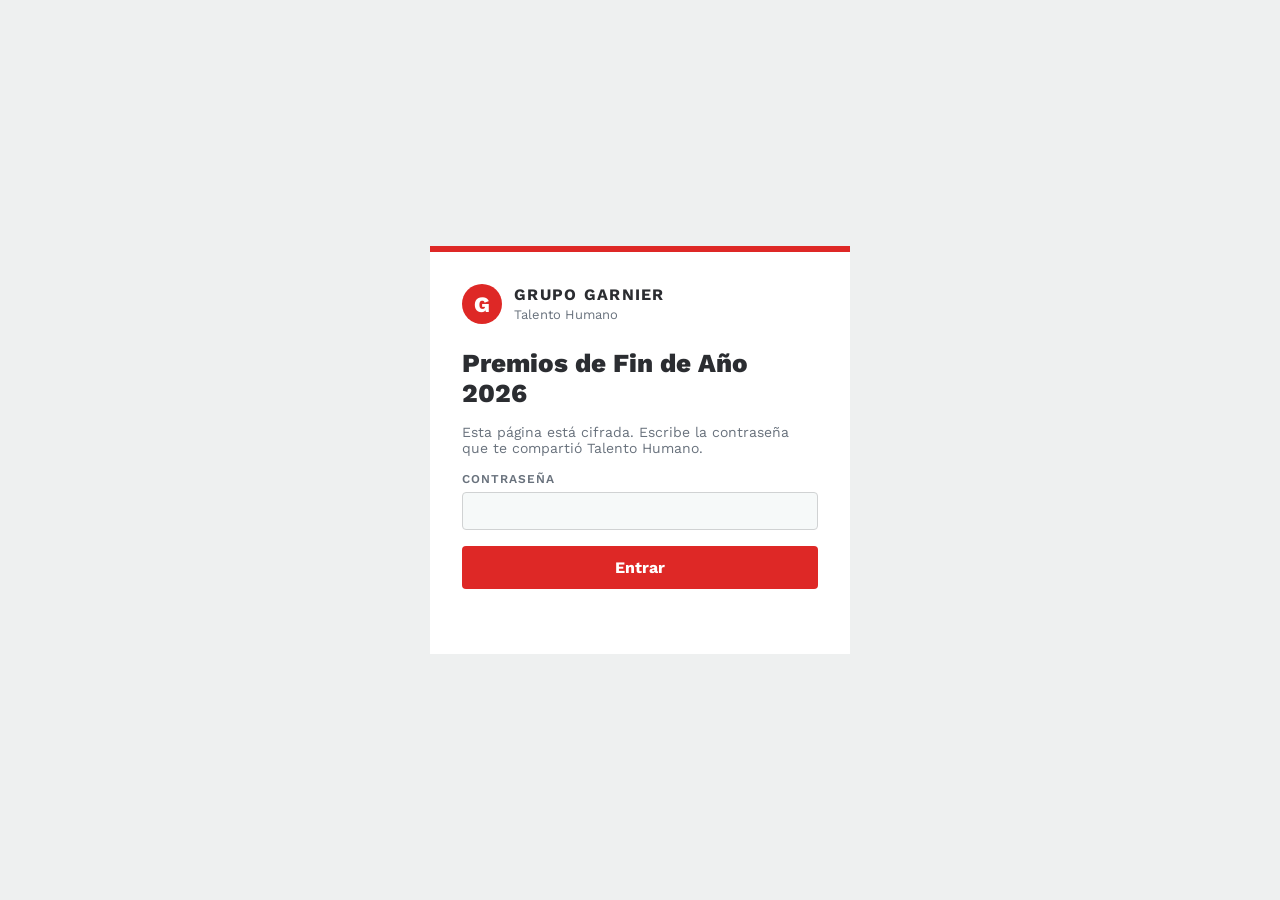
==== index.html @ 986998b2 "Add files via upload" ====
<!DOCTYPE html>
<html lang="es">
<head>
<meta charset="utf-8">
<meta name="robots" content="noindex, nofollow">
<meta name="viewport" content="width=device-width, initial-scale=1">
<title>Premios de Fin de Año Grupo Garnier</title>
<link rel="preconnect" href="https://fonts.googleapis.com">
<link rel="preconnect" href="https://fonts.gstatic.com" crossorigin>
<link href="https://fonts.googleapis.com/css2?family=Work+Sans:wght@400;600;800&display=swap" rel="stylesheet">
<style>
:root { --red: #de2826; --red-dark: #ad1126; --coal: #2b2d31; --ink: #3a3a3a; --muted: #69727d; --concrete: #eef0f0; --line: #d0d2d3; color-scheme: light; }
* { box-sizing: border-box; }
html, body { margin: 0; height: 100%; }
body { background: var(--concrete); color: var(--ink); font-family: "Work Sans", "Helvetica Neue", Arial, sans-serif; display: grid; place-items: center; padding: 16px; }
form { background: #fff; width: min(420px, 100%); padding: 32px; display: grid; gap: 16px; border-top: 6px solid var(--red); }
.brand { display: flex; gap: 12px; align-items: center; }
.mark { width: 40px; height: 40px; border-radius: 50%; background: var(--red); color: #fff; display: grid; place-items: center; font-weight: 800; font-size: 22px; }
.brand b { display: block; letter-spacing: .08em; text-transform: uppercase; color: var(--coal); }
.brand span { font-size: 13px; color: var(--muted); }
h1 { margin: 8px 0 0; font-size: 26px; font-weight: 800; color: var(--coal); }
p { margin: 0; color: var(--muted); font-size: 14px; }
label { display: grid; gap: 6px; font-size: 12px; font-weight: 600; letter-spacing: .08em; text-transform: uppercase; color: var(--muted); }
input { font: inherit; padding: 11px 12px; border: 1px solid var(--line); border-radius: 4px; background: #f6f9f9; text-transform: none; letter-spacing: normal; }
input:focus-visible, button:focus-visible { outline: 2px solid var(--red); outline-offset: 2px; }
button { font: inherit; font-weight: 700; background: var(--red); color: #fff; border: 0; border-radius: 4px; padding: 12px; cursor: pointer; }
button:hover { background: var(--red-dark); }
button:disabled { opacity: .6; cursor: wait; }
.err { color: var(--red-dark); font-weight: 600; min-height: 1.2em; }
</style>
</head>
<body>
<form id="f">
  <div class="brand"><div class="mark" aria-hidden="true">G</div><div><b>Grupo Garnier</b><span>Talento Humano</span></div></div>
  <h1>Premios de Fin de Año 2026</h1>
  <p>Esta página está cifrada. Escribe la contraseña que te compartió Talento Humano.</p>
  <label for="pw">Contraseña<input id="pw" type="password" autocomplete="current-password" required></label>
  <button id="go" type="submit">Entrar</button>
  <p class="err" id="err" role="alert"></p>
</form>
<script id="payload" type="application/json">{"v":1,"iter":600000,"salt":"I52m7i9qBJDW5pZTGZiqtg==","iv":"TJZKNqrxID6Lurc7","data":"28S8fwzG1gpKCQ59Woj5kbfJNXmiu1bMD9DO3UZe515mNmY6/DiZQvn4q67EZubXVxLUtOIUocYZTw9B7I6BXNfWVE3BWT2QPMp6oElkjSAjHweBRYKjG5TU/UGYAjUhi4+yyafQ5mtNKPv+qcK+/UtERLJwrtlEArwSIW8GntjjwLZ4rHbgwUhj21xxXntFB2wXIix7dIdwaI7Lgja6E+rbsLy4sYfApgQ32zjZCBB4jMuTA5S5Juj/2gEhVBzOTL5Qer0r9CuUz84CXjdHU2bYVhPM+anTZjetfRc9Ku2mvcnxFHM81+0KueP6OkQozDX213DCsFhghnTB7OJeeZ/OULNDtjMXTRVFKhvxjQLZ7r00rj1uF+O0xSM6wjgtYQiWi45VQVFMG/xjcilmSbzIS9dj/VpAsvyyguxeIeMVerNVL+57BEhjqQbTNnv3pyoPMvHePQKT8BLOth9mKHMEu+n2xUO6lP8pVr9vgeR98/UdpcJFvNii8JIgs6aIafw8VJlJqkE67A0QFW8JHQM8/pdK4ZY9FRdUzguUGX0BkCB2VCbdTHl2V2whpTsfkmOFLO+mIengeI9KwuFF4eh3DungoiXTfg+32Mi1k5mY1fVe5accRZRsHve9QBLNm2IHnDE+y/i8X+KjqMAPKjleFs6Ie19W6qOhE+9meFhSZjlZ2jv6498Za4u2qQFKDyuMMzi3lKcx+NtfD+7zOS4ObBUnTxwaOV+XX5wQEMitzJWhvXAYSsJXcuQc0Ixg8Epyckw5gr9U2YvV++z4sRXb3Xs5eJnLqDX8NDvXEMTlAPUJpA9ls4nbMc2kqIq64+3eeGrncNCfQgr8/EgG4Ghw/A/g4J2HB7R7TwSeNNZR338HxbjO9czkeXJQlNntNwn17gjG1S49LIIXCMCWbB2V7Tvr1fAfB4TrDJEZd8Nxy61SjB0jvc10pLOQBVQ6u7orEDp5C0PAgBq29U3ZJdWhCnm+ZW+7mso3i5UXzPqMmjmc75axOsUHZL/KhxRQaom9akHAo8TXAjAPHQPxQ5fRLIvmXlCwHazCJZ/F9IOho0IDb6CMDyd71A/izwMLDAdSeZy8jtRU0kW/ea9PwG+p+S4A5r++hZctozdj7VyEq7tzTmK3kKJDK/jWXzYzmdZpzO4eI7rJNKi9x7Mc7/sOom1J11R0jvMeiAVWAx2RCIgOo6EViplYTa5lv/m+bY962wH9oDIomjWS6PFFnbemVeBZ7CuOWnjy1yQgNBm5dyAO6ZVArGxP/[base64]/Qolkucds6uIUbPdgRFjbejiA7+tqovWOYVBR6JWYFW5rwVSFuDhUzwoGZrshp7m2p6e+9ri+/aU0zb9U3vG0XtKqX+C4Wxx5IWJSx8Z2Ce1fVKF7F1FkUB6KoHINIrv0rtd+S5CC5evBKADmOCr5adm7D+Vqhj7K740Ao2pZr7hDFUyI0Q6zCFf8HD6kqwNFY9Ne/T3MuuA1x/UmUQMvSGhepsoLqUkoaVuJsMbs8ROFnlOTmThWJYjSb6fKDauia1JQZn8d637qInxUuX/jbMiOUowf4UYOeS8Oc2NyxA0QsSINgmpi/[base64]/+xwzFacfhBUouDcIJ3dCfZjO/7O0oYL097tNR762yJy+NfqETtoahX+RFELaJz7J1GsfWVl6bu0Y2e9o+lZATFXqAP0Phk0Plh5Pl19Fpd1GlJhpM0roMqN6L7cIfHzwlv9nUokahB4A9supIvqPkcza0yVBMm08ftDp/w5JjyZ+NklvCo6cduwBtV9TliYl0oMHebeBK16Czhj8ilTH32Z1QZJwYo+lGvF3iNzmFDmmtbW0Cfnmw02KDDzvv+MvzzVidyNzeNqObmSokieewjifeWV0XMf5RYH+KmoKbmkpafZ6vOGqrHcXW+NishoVupOGEJW++xTSUQK/6vGGOEjfIqHyB3fAzC5lYvy1UCGVdut9x11DvNyYjDD7vaHcm900/ZuEwF1clDhog5Tfj+ZZjzJEr9GBEDpf4xb49Z6fT4TUtnimhDP0gJFSEpZR3CpQZ6VJN72jEgvcOKOmKX/rOFse/v2FAQ/Pm6wEAbElv5pwXqtlhSFQqoany4a4yYwe63MNj02cQZjrJy8c1TmlBLV+hIpKllCHLeg7mwJ/fXG/xepQ42jCjQlkUQMe9xj+CE+hDCE6vVP5+t92HTg818vCc/QaXv8f6WKLT74Y5WV+MZSCstZPoiCpAdmXlJX2uli6CDzwOZlV831j/lo2fiGYQzIg5eHitRjqdRN1satYNs5fZhniUEeCrJ2XJ32FT3fkr1ZlLX8ZtyXF8DaZJWu50wprN+NwtAAEOXhfK7Gf2JOIjBCBujjZdY1SurS9+HK70HE44u36dYBmAYG2fD1ef5yjpPk5Tj94Yvs12oE8dnNcsK3KkeIzJd+KwJrhc0/njmPxz5q9CDErPSwTrLZMBcqtXURBP67GmSc9758bz8LiSQrOXbjqlANjxH8kdmO37yeKatEAEtpkV8HyqdKQMPYmtScOcdy2IV/usUkuuY6hCu9c0ziUweDyjJ4XLLvwnHdDXQL4hVXHSeoDgeu8xHEnfVbMDYWb//KaD0M6WrH4jnqZxpx+XqxLDiMgUbI9JQGJZLUzlHHKJ6Kz5kEzs6e4i2+Hy0nM0kksVydWQgb+nLUd+seNooTqc188xmiIdK2UBCqr1Tz0rLfEirc1rdEYtSOdxvgFAYj58v/uQ2KRpr84tOFdPcTL1zyd2xKv/1tu8NlGtNhqJDUeJ4+J9/dCtdXldWG8BlDwFVt78k1WsdKF3Iex8pDpZ+dqnm2g+rp8cB6/g8WTMC5PEpmDoyZ9jO4e7Bbc+kC6qfUzYfUdfWw/YGa3N1pPbhz3oLaNH3x7yQUy3JVdp/NBL4XJ3ggj7fz2LkqV0j0vMRE81mJ3YejYiUacxZTma221eeI6BMsNHm8W1ldlKyDCnQXvqg+DqtiBtWOm5phwA64vbwEBOt7TRxMfCK0jaIB2ly4jLolWnvl7hu7ahfE+eIEu8o3RZBHcIWdTS+bjHiNmr7iLzLMdPJNefC3kzZ8GaaPpym78+4bmw1acqavHNeQ/zvtuJz6ot6+wlD17WTN8+gOvmxzutQRQ66/VSYFoma3DgfpJoAbZTloS/LZ7OU5fMsdjXDI8qzUom6fy7KDng7G7+6zWngXOvO2BW/TGmL+8E9MrkjjBFGaIywQ94HugdXVUINEaKu7yI77n5wSKVVnFRKRai1EeHWKmX70DP4ezofViB704RgBy20x2MfuRwtibxfTFIcdUif6lAxqCeSeD7Kb78PHnuaveTdOZiaIWl1EK8l1okX3ZTH1Y7n/7FGyXFXPWTO3+OOco5PnJ/Fr3ZNjQ7tf3R009N/ge/8h4KHowRXX3G4T7RD+SieyzJD5BawZJh6APIIpO1l0m6ItoPX7b1u5DYe34JKt28KfqTwD1vMM3cKadC0E/zFBUbsHnYB/ZvYx524vCLAE+5lUeiujdhRhAJ8IFk/OmThcZHzFRpZaW8vYFuDvro5UqJJJIdmt88vqOwHdtgU4M8WzBRokbciqCVQtkHSJDiGKlEJUOcN9lDUCY3KEUmPp+zVhfJIFYOx3mgsnxfs28HU16Q8UL4EOEGjzEOLUVAZPb2WofN0p0YwLv8fNY7C7L6asanWsPsEXb417/OSmsxVgp8ziQ0XlQAEGFr1cZLVTgPlX/u3xW2xxPprTPsnC64oXA+kv6RAbOWm5tc3ta6DoBUOO/fL4/pFngF9Opzu23H0vVHoHtmzSdQKs5Rl2RAeAKlCVaZL9Rgsilmst/Z7m6EZHP/TNwnWrH9aXSECqxUwrzqipYDiop1iBEUYN1olrFVOJjSjAsxUKjlHkFiOOPqVzLPx58bfXCvdjHZKaTFKustcWA9si53kgPn/mrNE5dMCwHW4GcMROQyvNlSvO0CNjVBfvzEIAAy8+pp/fLJ0ezzuBLXqcTOSDoFCFGzbqxzj127DULrq7KO32JXnB1Nj2m8sZXxwl1Q5soO4HyGqFq23IUcfIcxPoil767mYfOEX5qwgJ33FKoRtK6nBizWKn/O2g6zV9cy+l1fZPO3WyuS0okXRBlARWnKKQrCnPufbzRT1nBZSJVgh6ExPT3+8FjXXnpyeUtdjkFDPFj+5VDKNg9ckAoK7QM6dW75RZjlOkc/tQVwRetxAS9NazUKuNf5CwTaJNdmvMe2yhEPzhTGuxY2GJ4uItCccILORAppyie4R0j4FrE1eyMecQh+B5Ek9yC8WfXQsWlbpWTGUMID/QgFrGTw5StAetvWOfIBn/0JDcCBs9NinqtMhSXUVFMMDMPlqnjoakrFkRLyGLvn9oofp84Rf92ez0MC1Mrw6iOnB5ar12ZcSmsxFogRprN2nd7B0D5svos4Qxaxaqh2J24ZJIFoxlDhDhB8JfsafycasWbhGOSQGStWbgS0m794CYa1HhDXbHetNWro4HUvI/qo3OU4gKk73fLLJngoicxYDKGyUbM7G9BRIMiraliZ8lqZc5JnF21m4E1F35d5jWTuP1kwuz7BRtr5zw+3/yG1tBZy9ojLaE54TDSxaSPWsdl9loIAtoxfoN71szO7V/irDr05GCmNsIjRzgOsWaPeCwT+D7CQaisxWY7lR4zoz2Ezhj/CRZZlPedkOiRiUwM2qU1gyw3A9J54TgAmPJ9O/RDOTJZfIM1Q9vsZ2ez09mR6gzgv1ld+4l8878ifPl6KlmS4KtYlZ9NQbJdLsUwoci+tKyikzXFLjRoi2hyVe9qE1GvGqNzyDDCymjJn46jrOAI+72ePaXG01hyUdsYTyDNXQIVn9FkO3A6CvuXO9cTpob8KbGwiqDIpSgPFtgMP3EKYhoFu04CI7SD8ijJv/VS8ceo0+SB3CMM9QPStqxNfasU1RBTU3Y2EIOY6bQtcTBkkZkKwOqsa2BSl25iHdbQ0/[base64]/NJkfqbB5fbgYeHfWkfanPg3Oa/I4bghQ/wPfmu3EnH2V1Igc/2RgSFlM8lilpqFH/[base64]/H4xrmsYKqbnz7puT56Lj2hreVY4FQg63ItXcKY2BJAzFs/Xl1w7m9kW7nfvxEAyQn116ZsdYM1Ogghi5wxTKjoUkN5yePmxC04EXV8s4gO0ioME+1zrQX6HuXIZX/cLLcKTpxxZn/It1bxehq6EGx2NcdNrcU04MB/XC8k7q4hbcOvQ+HCL0UAx1YCKOmfZU1SP/VGdjOYyFQpLHj7nViUvO2IwwRdpNRR8yDfp7NRC0QBW+nZFW8vCLLBB8rOy+VTMuzNPZ/wmy6MOcsJkFx5tCxTjOdqTPauUzTvY9jJgkN2Lby6y4Gz7nyfT6d1G4+t6rnWXryxnVug2LRYhQROUuzTiy9i8Sc5GCpIybKjrv+LlAVJ9QuMfYlBAjpZAAusWjHScwV0zXLegN0h4aKEDxRrxwE2YV538Z3NYWJHMDQem/398QhHVOxYrtq9TdAULxiSsDfS31sCbexeBVSc66RP+qXaXTt+1ze5Loy0EwsrOKRBsLaBTy9gM4KNaUiVFqaUIx0UEpC5MIH2xppaQ98p4U6QjQMS2oBc4kHCWuYGGwF8MVVGrw/YY7mj4LF/YgnAyg5aR7QIrkjUK+6kK/[base64]/+Mu/GZPRAwFzXk88W70Kx1XIpBJYI59Hv0+Np4VXlFjxOILfOHzismB8sL/3usPVuJlZ1ryvvNeA+6ucpbSubr9UzJAFnENlTr2bxGCwfIl1wsdtCwOk9H2Y/Ss/WuAor0i9HHMF6eBDzFnM7LAL7lZh5BmeccheuoJ/sbFEHQpfoJrsoXL8OJkw7ANv3cJvchICw7k67LmiIGpIt5f/hnLrV5xjuaRjBFj93XW4jmYCklP+gkGdtt7xu5DbKWnEiTmoSyTDOmfkx6qMkRoMnt2ldA2pVtZHzG4/0UtAI8SsLv+qQZmrMDJn3h+wF3l3vYUUiRw+9d8svi84l7e9E7VsdrXLWyjteErxqomPWyqz3JkSKtILqimh2gBhJoBw+5wfQJilbwvTComou8XQlgtGQV6qD8uXYygsQOhHSuovXKRAoo7Gl7t9nkvrkiaNexyQ/oWD37jWb5CbpbI40+JZhmXL8Lc2J+Cck4GtPOylAGc0xY0dkvRrnc0MW0olXfzXejMhrv+rCiXezUGp+twJh/yb4MKv8Q5seImCeUd+nI37PjfedUWf2WMaghwJfy/GYdnt3CAn8MpYI6Ldirit9L1wNQx4Ismeaxbm0pGnF6HkBENL4fwZGXkV2AAkN5vo1l6q2y+pcDtQKBSTfoeSHMIr2bIwJW7KK2oJxHoReodhkz681fC+UnceVS5r9IcDkrjideU1HzCL9184//nYJHFdts0Ir9qkvfhjS4Y2ne1U6RFTgER1kNnRM+TlOsfB8caeXbfc3h4Tlddi6Ecclg/0MMfApy6mRpSBmg3y+Eeoso6AKjpwGjQEjzrmBZ/2CkXoTnETJMpJ6igLbsUV3+x2k33g+/610ZpWi3BrkEo80wpUnNAibhE/XGqRIrO86wQloqBc561Q4DvB4UBFN6Jlsixm7zX/vFNe0RgfzVhFXyTtbK8rW1hPPQzHMSuanPn0G0FcaXglvRUc/MdhPbgxkgDyel7V+p7QZ07DK2HZtldKe1G4t9QW7A9tOVlhSmqTarpIKQ5bnI7iD6XXyl0CIuJr+vsrB+ua994fUIoVZbEa4Ttk4mEW9/7+DrxEpFwU9LdQGMoSQ3LT24r53Ue7phU8YFIe4CGnA0jbAk6v0rFt/aWUsLd1pR5AH8EIKcqGuQgXT464t8WYN2BLZGX7hqlHX7XxHYEuGE2lDPZYzQ7idU0E6y34XStvJIDJgIfTUD95tq/0Zqi8Wp8+UjNzorHVgH9IOE3Xzl6fUIouxyWNfCqrlMkMlQoe20mKedVPa60aI0DdIQdDoaFyW3hlyxS+Bh6JQs/odK9Tybt5yD7goQCn7kgAn/27SisZeqvpu8jqrNPQ0RclNxQUInizdgH7VHR8i8k5zLP62fmiZNXMdYtzNelPd+BJZeB/2uNWwekgFx/WlRjoEzXzBo1+MCff6yRq3GbYNiHUicf8VOktVfxODLB6SRquzXuajqPOMfzcCVAIDEVNcud1uDk27oKNEqGQRenq1T+611pSZpysXg+21Tvn29Mt6onL++MRgbkgh0OkDvT8WplJWcuFqtTYMVLrQJWvxGeZwdxETRCnvUYo28wnCOT1kJq43J1tOex+/31SUqIuw9Kt1+6xy9BMXU/zYFNrfNsAHlMJVaQ9lfMgycxnxR+ACSeLfMtqDEDWFH6q0gI/1ge4GUG/UBCWnjBWU8cec4NkFlVczD+QCPOyqYiPDzH3hLL00miByUQQwJMl+Io16Q5yLFzJObk+d81FB00/j9oHzb6NSD7HGMnKXS5K68OFO5WyHuEYGtOlgvesbmVCk6ycMslcinia2NyjaOS6AhajRT6JBQr9wAQqqSVXXKwSc1mqECth/+mT/r5iCxyHc9eJ8nlby1LNQrzeuazK4A5vPjJvLCS01CjLc9sox4RoMik8yXsZZUgWqC81PlFh/6haiGIgdHQymxjlLrwvwcM7CO/mEN5o/N9MgzOq1qTuPCAxaC94q7pwMiPhT9P8HG5cAxNbiFd2Zcvc3lG0Ud8Mj6IZu5ceyyo/Pwf7JWhkhODUlZhROfyPFbqkly5OqHOfjtIEpQuy34vQRtG4JumejuF/RSZo4okNnQCsw2bpRvW9vKScWWqZVqlW9sSAPEBIy1GIbrbJM7uXdPQRzeGqBJrPIOmx3LfuWBzCizi1vYrFYCZHEslw21WYC6Q87UQSOpEXwj31mQQHeykv/ym1BMA5wNoWARv4JQer35dIOyB6y4xdfkOzGZ5fEOgyLzz+Cxq47btREqaPXu9pYNNaLkVoeI1df9uH037Unp8bFWvgQzoHm/xsxWFsFHNMFtQfslLV3DvG9GjsMMgxQOLdwIP+dwhiUq0Clh/sHgQU52ATpwJW0Ozow1fxZQQGMVONs+J/TQVrPzvOoKfEW0T+RSqWMCzsBdc1iScDqoVuRhQYIe3z7fRQeg9BqNr4M+WDg2XUZEkoxYnOphWv8t82ZZLNOiLgJLEN/axtw3k0siqSFCs0i/FwuQUqklBpXteyifd0g0RTWtwcHe8zbBbyq46R2SJheppAlEchzT37jovnEOVARKjounhxIOPmt8KZ1Pmu5lgYft47AYBnzcFyfySw8gF0VgHQ7IxVt+3KxvvCf8IFWtSuPEAgKsd8QqqYyokYJs3/q+of9H63dTSe6Dlpk0CFPgZC3a6gd1vewg8jUha6p1YUExRNKSbRU3/jQFRJj2MPYb3CHLyGd4+aDknf/1hPpODNGu3swRvJk2gqBMr/2QunNqPMpY7hLinhe7CO/Z9ZX2E4wM+5WRigxlr+zs+W8csFBSHQVl8ZbIQkeqXe+CpnLHsFmUBxO95YY52dGoFzaweDas+pvny90yfwPvA6UrOj8O5fLpeOiQnaFPVd/kkgvF8V2SAOjQ+f/O0kcs0KKR6tM/[base64]/HMq0R6HkaF7n6/wjQTePfrmW5CKWYgFAx4p/WMtjHGID74dsHa3YArGv2wKKPG8yCjv5PcbeuyEWYiqzhgBSJ5+jsRp/7zr9pU5sZ6AWsN3hYcXZcwm5xfwlYfQSkcMTV77mhYBzA73z2hW0dW4ZqTAS8BM0hTmphOHcs+OPD8MjWKsijCsaWtwQIZVS3lm1W0poyAIkWuKlDFfpQEeu1yvcm9N3qBkrSy2ui1IGxxFnVn4S6yl/[base64]/g/6ETJ1O9PAXImwooxjpZnmds39ifgFu2d4Im1rV9oTv6Mps8IjEcQBWKJ8OMOQR0nslYPRicYX6mCvh18iNt9Ei1un6l6Virk30bHgg/F5hEtZtsKq0N7mdOpJ4g0fZBTVD01eLKr7iDRUrUX2ekh5NhNEwyrrvHGbNW01QV9hE8YIQOJTIRSZ6rs+3tgiFjVMxjgkpA6IK4e4E498aHvyJG847gadTVTPgDzLrQC8GbaLWYxdvdi0xpYjVxIBo0sIEJrfpyE8AHP0EF+KQ4oJ6y05lhTO61324u1afE8OFh/9W2tMyeEYaA12Oox8zGXOeCgVCpD1jWIKGpj5X7+keHlRCnICJ+vsMV1DOoCtw6vkeUltGH2NZSTd1Bge84UAhA44JFcsKcOhSF7tfLXX6Yw5Hygduum95FXxLJPHqqz7wCdZ1HvPCJgmJReEJ/zQVQuwCesv+zf0qveDjsCEkgQRJOMrrNC2rvS320V6mT0Uoi6LFIDh9+MvGqQt7XU52jNOwRRD+xqRz3g2S6nJJbXE6CPQlsfZsDT2sSI4igxPW0KladdILWsDXWy7sFSNDACOyxEw1bzoLPbntfdGFvApy8WX01MCBWs28aHNFlqq4A+Mou2hS1/HtR+WpXJoumV4slxsR9mwOkHvPwWteKk/TtdbBzvHUBZ1QPVkAi+AArBV6P/[base64]/NZwYPgWDFOColBGyxE9MRg9EDdOYCVN56I6mpLdbKkA/ZHJNwPVpZ9URtXYlp+I9eDSVOIg4Izm4tBngUresChHimU9LwxMBi0nnsMuL4w6D1ULm+dRAbn9uxc2HONNs/OJDQgWbRJMp2I2OXynaAmKLVZjl5Y3mAGzUiRhp6k0hlPM+DMxs1Lqh/Qw63ARc7WvoD/LMWHyhRpNKuCw5bNUsc4LOZiAvVzE2g/[base64]/4A3wSJwLchEQWjOVrp52Ulbdflc+ZWaV1TtL+NZ7ubIsM8Bra1KesfnU8f6k/oY6VpTyEOEYn4cpfYbecenaLgdDf+FtuzTEAg2+zwgL9zSfaG9z8weenrtOZ47FZcfg+WDgN4pcc8+ocs77f1mVL9ydfz5bm7zIA/0fjUwTHCZtcE6uvLuSopwiGoeQD7nBqm2a3J6mmv0NjsmlTKVGnZBnsANS30pL0W61nzEkOLS+VrAzd/hjLTXa4rxSO9/dekzp3O+2laeixlhYyxkrEq4VO/gr8B3YSt+HNfACEvTi35Se3h2vEKnCrSoxCaMte50CpoLMR+WQtDdQXpNqSZoXUAI/wi65itmiOrYqBGzLhlXdtFwsSY1HRaOU9If7iIiPCPN8isudNuqWpqyrrUwWYVEUlfLs6ekeNJKlZ4bAXoCRBZRmOyyEgfJzdtsg4h/jlu55eWrzhaLgj6wsVUphWQT0iPYjWzuFIwulgyYT22g1eq6mY4P8ZNDlzsRBF32tdlsIAnTu1Ocu1OjxxmFGTyIfNdWdwWr8iwe/[base64]/XdHJaHoPY6YAZc0XgZ7yqmGOIKtQOYwqQC7dOUV5IISfjGvnNEP8O/e/xL2Afm62a8g7KQSAVmh6h+nYHHtplEK9JxjNMqrivIyhms5N0+Rg59+LC1LiNB7+kppTyNl5cKA2d302xSlLWgtMNvgySciIXe3Qq+ahHyuNcgHeyKgodq5RPyAaa4LhyMroY6E90tYDaEr/WNM6sVDIPRKtyxfzacomyd3fmY7VODIP+Y5gTGusomwqtOFE1sd97OJgU3NfRjO7wi6Do+q4zeLAttNGY/7BWtuzMbRhVbTo2pxMseAGLzPt5YfVVIYx3jLO7OALbuXLUBZ8W436PbY5+LkKt0EUZVxe8V6RTuHuf5KNzUyBeHJPPS6RCvz/4Hs3mzsBQmCqrs56YFtpJqH7CMM/jOUaST1bI0LM/yOVoCszoKhXy4pXMEIuw/vXgAOfFf8UO/b9ua+rGQ8JtGCp2wNdl31OpXf7VRQRzUVnz6xe2wklO677b5M+8iZBWsn54OWdjLZp3Btg6vgHtcrK/nsqgi4P3GyZtQoj+PlQa6ZG/yU7yNT76+FYaPWMME1BkEri9v6fSwEF8o2jzgd9WS/qiQKIocuMuZCZhIA0UavuoU3tI7aze3SzdyJepT62PMuNcDcnKE4Q1pz+c/Tmux8NvX4EJE0IWedsHXKA9QjnoU+1J/K6ZVH/qtc6SFm1CvyJ48J+VcQz/97+2Rns7LROqSmvrtyXUNAB4Hs1BWImbcMqrV92q5yu5VQSVwGTTmsJoRRWVEY7Trg3bu86iqOOBczhGXE6YQAYvJ6/M3DP/KFcm3NkMk+fMzHe8CSgtzLNcuNus3ruB6GcpAG0zX1h9+fix2j0is7aUWDFE5iiIrilTqyyrUQfZ7SCbdDPzgM/[base64]/fpe7ry+gZQIfZde8bpv1ZOhGKR8ROj38XGamB8QOCNTotvTryOkyoCX26GOfpGiKIwzTSWeI3M2aawd/NQLTEakUTnkTIJU3CKX4MypUpDnH0nsSLX7uoHqMBJvqcDKA1e3ZGbJwldTuUrGFv4b6r1U2wfYqHpE7u2uDYbcEudgwyZZNDjyIElYevp0+QVHu2PwwPu3TxQxJltrJrKL8Qv7/s5eXQ4p8WucHD4VhV5fQiuaEPrVgPV8Lgxwip/+LKOJVmJXfFnD5f/mphUG1AcuudnHByK465sLqV5tlSHtU+gOzBE3QNsoM24RlTSZYDZQspufeWC3mjViHrN8rtyCRthpQui92Fu6Q8WKnKzRdIjIghG1XVTGOrm8Tith1l9s46TdEk/SDYgSIxYmF3gUjnfRgrQ24i7qSzDmbDWe3D55dSI49LExaiHjlrEyjJCTzUjbnZO2aPcb+f3DsoguNyR8Jf71s1hQBDGrqYqL0x2dk6801FYKyXd1edOk/5M2OUKI951cmtJLipLcqCcOOxm2ApzxKhn6gAKmzCDlDVDilhdMFKu21pQph67GbexLRuOfTf6BM3uyTFXIcVxtS9kBujlbjc+I4SnZ0/+PHl1+2XpsrBDx/f4F6F4ZaGxKR8bJZzSZ9Cv5P4VwDJI8MYsjgPij4w1ylv5Vi+HBKq8KptO3EW1o6yZYH/leMrdeDRqy1H1zcTNQ9ygr/YZX0YdQisnVWpP/vJQUt9j8jLzyyRd+nKvkKXJYllZZwylT4Uud43BOPBe5dnwH7ApmliPflJzC471lS4djk/qBny20/TrTTjpA/VOfZaHb7tqQPu6JKDl1s2/ZZ4GUaJ5/tmQdk/3wXR8RCEfwPlNNsrPa4fiST0gjCcyYifVPC7xaPsdIpmAZLBVO/Yj+Sc18rB2F5BkjyOxV798Fw+DN0/ddNuwUqT//a2+ZU2RNU1lrBwswKTX+3mtbOlwWL7xhdEWlnYnguYWDdBa41L+Rw1PxrH+YKOkh05vBQuMyvzz1gBwuRs93cIvhglM78mftLpUJ2A0PbfY/ytuLr1Chv2FwmJ1W/INzFUePU9MwU/cc5DGPrVmOogJh3ocRCPPezFRHX/fAhBczTz+Gl89SCS6eKbKP2tE6d1fCniwFAmpWUtMs/JVl3AM2OwEFjgFsLSxofdyIKxQaAxjJrFAYkV/GYShW1OIneXpNRcdYwMVL7l7R4HHjSVkCUKKjwkSpdErd7zxVTbY00ZNXHXUZqsQMcpenLbGgsjGz15P8+vaW9lF3BF7rsOz7+3DywvRo+heBhff73kH1VdE87/sw+93c3/ykyBHVUVFsRHZKkW0NFN2p3z+zXjaJbgUV5TjnZtNhwE0Rw2elqhMfGH0m3P+lfAT4VWhzGNSLEbY4XEO05N9b4mH8Prn8D38/+0Y+YTGw2+gz1XZdFtlVK8ogy0OpJP8HLTQ3kIfFk6Qy5rHb94MSgyGtbH8k0TLR/COe3IJRsYLe0W2U16+5vq0wSGCVP16M8ivkCPmNgAaE5PIsrk24LWDxfKPe2JKhslpkAqAkFoiXm9P8/Pj4ekHOiB8+cg3nNTACiZmOT4XowZ5SnfuJd2WC9Z7FBtcX9zLVd6cAKDVmi2t5iyezVGwHxNgDZzZaXYu0XG09Uk6pcxxHBjyG754ghC73QKQ+sxv9Kol/5JWjUYjHu77PzNRwQ8aWZW3RiUnozBiEa4ZP7pzUeof/IeZ0TXcH43FWvYqOnHN+Btzxp2tHiWJj8u1onLF/NO15GOksgzRZb0rOX/pZfUkx9FdAs42eRAgAQSNgtehG4m7sr/ekCYiKUIzVb5NVc5bewg29RX6CP0qMWpAl8SFQlp+/0ffeKXdhsi3ULx58I4bd3McEF3rWtSyIyF1dhXo/PkbzzAu2Wn0y0WbplJUrg0NlvcDo43mXZxe+DeiXt4e87mFVNsxt1a+kXkgf+4BNISoa8EHgdjeIZHN+d6/ZpW1z6pumOUr7CoPYUgHD8zUCYlvOuuIGs8H+OEGgmM7wINJ0OmLaaUBGniqXmn28s+ilo6T32ihzI/hDo++8jIa95D58IJntILT0IkfS9ngZFJ513OBn8ffJvNAG+J6UZV/HZdAqI6AB//MKPs6sBvvWi98YYgtyBieXqePOYpm/nAM23+W7/MmQasUziEMkhMpHaoofRV9A33pFl83qE15+u4ycGxl/6y6Y7ZizIelX0vTPHBj+rmMjLwDY8W1xk3/PW0HsIbfhe0gJ/iaipFJlys2OHN0QQ5OTH+cbv/BXpglOLSuDLMlYpc2RF36/HV6iraBz9VoGYPc5+roFwWAwMNjGnl8hBGfEQiKu2bzuDSd98+CQriL/J+ElBWnlOdAQPjUC2WYgwrqrWn3AyowXUHZCV3W53g3YDw2QMrdOM7phbaQOD8CAWIIXzJDOy8zokftBQV2bVXOJrCNtARbmTUYPelvUr102DggkKsPUrZx4kH71qGwt7XQLb7j+EJBhj6iUe5jX1OTp+CoSOiFlINE6nI5S70chXuoH2Qpz+YGdMcIo+pTPItJU/+7XXn7rEYxi9UMYApytn98Z0Tmi5h5yygahkqD7wcL81He1g/pkl/d+yu3ubGU31kWf6q/ymeRLJ9UokU69BcrvfS1g8fsjdkbF/MtcOeAoZVyn2F28yxR5adqEhiXZp+SDfNumQf4G6FBRi8YqKWVKUdJyIlZ5YExFDQC4ZmC6OMYCdMTQXMw65Pdg1DxDoRkP5vCXavsQumx4OPriZ3kGKtke8oO3ge1PUkM4sskgkFFF436bjRUfYctNiH9AezK3IWhGN03vxwo1Q2W5YZfs8yHqhxm9bh/NEgxuHWsAjsbUDMKt8NQbD8uFSaukwA+ULOOeUlvRSUikN8pznUMbIbVtJQG/t/pQNmSS2PiaxxhDs8rNzBl4K+39pSB/J6O4ORuR+lJLbjcISIH9Janc9PJx4x9HjToiMqLbaYZY/GR0XWqR0hds2WauV/gq+bpQd01FVSTZ7Smr4DJlEFS2X7DaAGXzZJwAPuy99hd0+68ofcO79mX4boeoqKafFT4DI199l3qxJ4B3kYDEDoOsN2SCK0lU+KWhxFb6a8hY3jVbiuRitoxVFS6WauywBV3Gy+Fp8wUP5cHOfgjtn/MCvztaQtFWEO8lqxo3m69PpewsnmIHjDjOVtmXLydr6tOdn4Ml5cc/Pn/tRaO4jRJNqA7hCFk5pEFd5RDmvGM0UUWhsq48FHE0YsJOphHTPR9WaB4wt1B58jrfM7TPSy5BEXvDwyk9m/ED8530FVicTEcFiueGxOzjGKj+iiSiMb4MjyMTAUHGPzs4kV/hJwZizE2juRE9BJgXRH2Y339k7mhsZx1FROmyjQfE6g74IFLeKJ8zreM0f04Rdke6+K+gC4gM7Cy/mTxyJW+GuNanBV2oOG8cwgN9/J6hqraAlrK+FkbmVjeJGUfqvZw645GZ+Chm/ckk4X7k3oTAYlZpg+iIZRLSfe+Dplq6k5H/JP311c1jWdNwnUtjE+gtVDWZIonv28l1UOe2f0kZUaReq0zfXbjDjGFbtYqrWruw6bLQDHkhBN4JziQUFEHjE6hQf4cBs8OuTPsQxMnk3Sxlheq7DSbvz7K0nqF3k/GbfBe926GOU7R41jpC4otobIIMe2TCKjENHmpMc5LdWa7y2BIAlPUcgE0ftbNXvfUo2LrQwP5oF5O7bQYUsIlMyrbJH9W10pk9hrPWL+BErz8XyLO9s+Yzt8RdZXn/nQEwnoMvB2qdJ8yQlEW0sITerUjrFQ9/[base64]/ddQT/xHsbZ25eqJs+qj/hqcaoVxMJWUu6FfZASqm5T3SJiUD9GA0BxzLZaLJOz2FpPd8XLiNIVmTru2Va226tyzpgCQRBnGNo9/ypFnFv0reamtKhN5D3CM/Rxv/gW7YrhT2B4JiIY38qq4QU0pXyx/L2eT/qSPiPmSQqTXOiJ29rkTyxlLxl5vVFfWq2I26ZanYFcP1eukYdsyft6NBzN/Tr3zncq8p+roZdVknx/N2Gp/2A/s6MG7rT1Az7J/1g3lBi1gD8gtxqiuDFJz6xqCphtsVHmbFdVDRkFpxE8fxWD+ZUHTIQxycl/nDnMbzpSuTFH8MGVx228PxhXxtNBwMCW3OItbDFyngMKclIs6L9x9ZCxBWafBFMBHkIfhDjPtPK4f0fkw3J7GFjxfr3FCmoGvgBfB6QbHbAxQw6IS4p4O0Z1280ISN3kNeXtFnA6LHZEv2t6oAnN4WsalrIZsqz9WF+blMUPKf0BuDIp/HwNQCkHOe9eyj1jozff7nOYJ9Txlt5+eLfbxOIrP7MeDGToTcmpth0aj4nZIc8I50tgsNUiyu5lEIxT3X74DUNhT59a73ZMmDWq5QwxwijP8ZrgprGczflWg4HR/WGvwdzWSHB6yPx0UqzGa2b7FsrjGSCfa93num7/swGRISuYP7sDfIQCCrJ3HDQQs88MJP3nJdYjk+txjwShQ1rXwzvZBpeKR05tyJ43uHCjYHePjZIoQBYBZoLEOyMj5YEjI/63ok6YvzwqznX3BjjAm1VXNNrbNmStRLeu56lofeS3AOrIDfodQkGq+DuvWI27g56pdyqpgGLsXnYi7WLKc9y798VD1pgxkiEIpvrONMstBD8vOamTEdl+kEaZeZnilb2qFqXuB04tSNILe5ouosOe/cZ65PP+fJGNUWwRQPHdIQoGdp2iUawQXdjXE7n1b4ninyoBi0z75sjb5C5VK/QZNC7nFr6hU9SGWc4NLy2orMwi5za5bUR2S1uJr0T8OUcVcwXGeaNpsYHKjrpth/i4bOUv5dgYp+AcBmW8eI6ZbzgWwRzdn1YOmYoFeWrx14NoQXuT8JYkmfuTOwHHg/pegR11Eus8AE0Ej+MVqy6ZMRV5Uwv0cJ/UWVFL2EOpqJ0EdCoS3vftOgV4cKtx/B6m81fCVg6s0A1s2ngi4ITsp/eAr7RA4KIrTBhNaqaRCJrF2iLzKfTsqtVf87Pi09y45TtaKzaG2N0QJtRQfal7BbqMjwpJglm8YclQnor7jlB23oX7R7HuRFYos+kwCVNLfa1/P5DaqUPdxLAOZgiCzr1Rf7f6hg7yA8zhsZe3C9mMAoGR78qNG7W250DazG8HmWzuqSrkFBl+cGA8b0anwN/NoUrdCVktVUtuzRPNfTmvx/[base64]/R80/SVRgzDFvMUEDKyOq27fpOJFcrjfpjRkbpLMQRlFllRI6MP5e3R2bXT4y3YwYii0/ucfLWua35Eaj+N8Vvj0gZn3pKffxupac7eJPwzWoy0zzM7OP1u0vAT8uoHegP8PAOUA6VV91lKbtWJImh7YwPqJC/WgpYl/TxGNnhtPeAVnstTwLOUqN8VM0x52UseSDWeGm4TEiLTHhnsXNBgOozR/9qTtqYXp8cf9olx+DzFsmorVWBiPn+xYh4vm3sl5d/yxIkf77NWaa5WlQNM82451EVmq3e/RknQAfbHjktrol0hxgZU4lhcr1/cysVR+vDoovekLC+1G65lH8U7dALnTlaSpX04++J3LvIrdz62f/hGsL7FOuO2/EsxcttgdhCoBq8nhcx0z0LWvyVZe1Om9XwooYQ74iXdYFSVfousnJMYIJGK+lfU7kDcRNiH/98UjHKU0v8EK8bCqWq321icvKCY4hnjxjxCrsmkjhCJ/ns8d0wEAKbf2GVnp+P8sQZPImfwI2BRVg7YLStaJXhcRLi6Hex1gHPtbcDyjZo+PBfDM9Y9Wgmw5I7yeZowTabmP+hrs9aED4SwCpQqZcGMuTjDCi3UZk1KQ9L9aqEF9jOlljR+1oeocVOP2S3YgW75aL9f1wu8qoT8GK6/ZwyS3BZa/16gDDZwJ0R+xxg9tP3MDRedQSK8B6toKUqxRXBTGMS4VBlN9+PhpoYfZR7xGaietCvOYEhUpkHNfBjKSijOiVCUt3byc5kG2t0JduFQ3F9RrClfuFqTaxGO/XiRkeNJG9KF309iUuJma6GAzWhenggRBgpmPYHe9HbKZgABG/[base64]/tOk6tYBkN0ZVjgUTqIU2nDX1fYrU7tpsQefweWKG7ajpbm97kT5svQYlDPBka1VfezD+/7k2Q5/wy+JYvawN05rG943uMYknYVgXArNspCfJG2QctAmGneSue/[base64]/pAojaBBcHCp+3tbuDngyrAXc1lJu+jlCZnzatk5mZWDaVVNdFkCnrB6nfiRSXbS4MOqbPApKxJYftUUlTqVuvvtA0X35kZycfSqc3plNsyw0m0kEykkfGq7omlaGZuGSl10oRF5C8l+a52WmT1C31FzCre+od3eySOzg+Kog/oS77nCwjQoiZUnGAqFtHth9eZFlQAphnc4DKp3tNtsX0C+CkUsdK8Y1wtHbMoewca5PVpJxJgIQPYLYbWfE300jAOr6QonQM0YzTOaI/25PC45a2UkF/[base64]/c5KI3SxdZq2YR1qT/61jK8UxT4SnvDcRls+p9yng+xVEsGlmlvGtI5E5QOiLeaw0A3WVEZKvUQLo3jnnlX3NufuJ+l0VkTKyE21qUCLcwGUp68PVirrKORnJoiMlPGf99HOddDoQbUbCifW02/[base64]/RGSlSuUDWKfJUQ0mH4wNsKZ+ZGJHTdkuPMrUPrR7rYWszacFKgKvYxmouu9iTAUzRkQxQ8/NbX2JiLmBJeWjc0AaqntKvljtHz5XrBjrN/fmDLeIQrjHRXiasLFDumfsppifpPg2YWkwMAtqc75WjY9zCHlLrUnXNZpUJViU/p/zMah8S3q0vrykUXnt/KbXdko5Q75cLkpO5t1OCq8+5hqPmyQ1UJ1hkr4asJvEQIeZBiZwOZLSPAoivgTj/6Q/r4HdDfPm42rw8550aA5fFYbL+MYED8LXbcbIDEtRh3TsNMO2tt+BWQ1cA5Dk+kXZu3FMzHxgtIHME2pS3SN8j2RSgqkJIE3Kt4dgljpkYUPbgdU4iI7t3c96gn0wS+/lVj5yWPFqvPZQ8Bq7AAsVCFVy2nHMphDLRFnWmHjZbM7Ra9aNqUIV6QfyQ6MY3gpATitPkR1kY6YjFBXavQ9ZIbyLzI9XSvZUxHH2pGPK+bUatGTRs7ac79KV6G1d752UNO195SBgatdWeWdMMvBwpcIwJd2IIf2wTBYE7MxB6Sz01D9w8Sqf053/DWrvYk72LO5OSP3fJH5jqd39r6pBePhuFwXr6BAl39f2E5R9dvXZwDa516/UJaqCApwVbnmRVgohHtF1MtKInAtH8zyoe2m8dUI0nuOt5NDWlzyQzfO/Utb1E4Mm5FraoahZ3VTb/vHkNsVetoiRe3jw1XbxJ6jgFqA2SIQfWr/OzmiKmpE4/vsuzYp1YX9ntB/L6/JzmoASWlc7vcQiapyZJV5KC1PrDq1Q5WcRDIHpqd2o4X+25A6H3y6FKPvbRFsvagI/z/hvSlrEmmUQOzvZisMwszjtQ+Kedqu3FJ94bNaDbiVd7JYlWhOEmUXrPJrQTO+C4LpTNafjSfwYM0xYfd29DL06dEDOLyxKPF936UYR9txP41BicVA4wGcVvob3yDpEblG8bNqrSzmdIklRJIksOwR+b3I89Tv8GcOA82+ZBmYN/+SPYIA/hd7RFzRjGbAU5fVP06zFFsAZFDkx2rTqcD4Oy/O1ZAa4g3YmiSgd4g1AgG8fyssUwapwyodzrzEE0kD8rl6DC++fyEccqno1ttt8FzrZP/swaiWct083y9jRu722RcEJRLH9+XujiSh/+W/PbsguaYRiVqL46qfGiVsVdcXW1c5NlQ9xIVSBGvhEGj6WyMwaCx8aQWWcxp9MWVI252JyHT8/fzpoVN/VPUvAs9moetH9tx3ebXMAIGaPata95HxeNAyeZUw/2MU2clizzKW+wDkQogt4BZQO4wRIcXV0sSXlZWIdIzuNFVuy+3viVBH20Bn94SA3Jo73qaibetvSdFSxZgCTumvGxO1e4oe3lU0I7eIVJ17g2FMGsS4WmSw3W7Jti9lq700CbZCfK67cdENbzrCChwqJ7AlJ7NhHivmWtzqHkW1MqIAUva9/SuFvdIyKO/sUZAMZ28+zY8b8cPb8i1iawYBjVwY2ZWNQDdB5UMOzwM6bSCObjCROGg8o9XcJYVO/nMYLDU893BNscPk6nx8OyXsDDAzXAWUNPbuPL8Y7oBU2XQW+jzHqH/pB59UpNLSwsZV8k2iJbdN5yJ/V2ezov5nqWrjNFTQgTaMdbgnH3xPuzuYWo42lkGijHwzoPB6tGmuyG6idrUz9gn53/AfxC0mhUFvKOmNinMMAhTjtWuuH9FDX00NuD4uNYrMeij7NnmXtS01b6VODVim/E4yh1msCQhoiEBcc61nEHTm8Ja5vwHWC+6CngC3P3EkVd1qg1x/ERCo21pFul0HnylnvJOkbZE/FiDRc1VRDYIbU9AWYrzQHbcWy/YMNbqMlgAG1lPEhxz4QXFyADU+HDlnwUYAhTjf96bWncT+BABvNIHkeD9tVRDOrp9ynOVfQzkJEYjsDmjG54JuI8bGMpImUuZJileZtQveTBZCsEIykPpDUcRdPtE4wrqXQL/pgIGQ9jyxo1on1tDMoPugkhLv+OWBX/A+LrQe0CEBHu95DqZUUxE5IhH/0KoeKvgDK2htSvkNGboyg2A2ail3gwU4jPMw14njoSw2DvQ/VpTRhH86iW9q3A9zwJoeLSASeU8KPPXpAi03c2Hmrajw9ED3jpj/ojERImoZ5kCqjFhj5dwsNs/qvrN5GJln3QczgfnxnF0JR5nxpHS5OhW61aihndW/nwITQHibzAEpVY8Z2Q+/ABnKvXTcU4Gl+P/Al8Ag7SPrTNBgqYhuRBg/R/MHJ8I911woayz4GYIeTd6R25EgoXwOEMiabSN1gDm6Uyx5zDXdNlTbnuMUWCRtHU74IO4DAxZsu0IxgG49L6FpLG3ZrJEggSvyQ62m/UI34kOr2H5vp2Bv6q2dt5tvA31eg2jpBdv4cue/mSZoHbuBW+vjX6ZHcIEww5GOd8GSUHFowucSVGUHgCJxJpOp+V5qRuDQwvTbNthfWqRfGHzfBJamKnQnD44d3qZU23Gtbe6e2nPqimpXt+/BwTVCa1I69RQ7jswY3Ll6gQokpcODvIdf2VUzWHp6MF/Ai1uBjJCxuAPc0DYM1Xk3C5qFClVaEVUouzdXOftDLCExDMvcoF1PjSU+ymFDEZqUTtKxXm7GDOp6ijh9cyxcpHwoqa94l7NwGRGM8FKLclOeiPO2Iu2vB0MI5bh5GAan8fT8iXBaeRRs4wGLi8AZ29LerYqlgqVSSu+E/8nXMAQQWbD6oRaMjq9//Ye9qPR2mI6HvcyzhHY39RQSdgcnCqr0Cw15cvt16XiQZuNjWhMi/Zvdq78OLqdKMm9COzGvnouA8hggiFW8rzFyvO+aT+CppkpzYcGU+ZdFGY6V9ZbBQHSbQvZAnvHkWTMuFr//GLgzHRDLVfOMIyDASpat34veyFH0XJYXT4LlXWf3RtDhJGih01Casee7JlmAXEiK4LdMRCZWmJl2E3N94CiPvOrGYLuiQXdm0WK/0fTTN3iG9pU06SalQMMqejg6LcwW6I5rTCCLAKj7FNwKWurdqhP2zA907VYPSpu4yoRA4wAUyk6CBd8+MeZPdaubhUNkgzP2z66F1eip6JVel95qn2OftGR1deJ9zrFvaXQaVZ49V5ImeSGdTZPl/UWMaZhCNyaKVYF0nDxeAqoK9Ee17emgjVHB38c7wTb7X1FPG2bJoH71P+ovf4+q93lb7sUqc8GG/i2jdDQs05cgWxy+5/hjEkpuEiycEf/K03R0HBgfmMhD+E9sCTQAZUF9MPcqPYaHGk+H4eYbQUEuMbipQfUyfCv2TnrFTIa7CrI7WY/wycJSOiHQFacjRKWuvlShg6T5sx4P7EVnJKp8RHxXbYAaSrp87iOuQrec1345k4vhjjmEb71ASXxKQfP0glIb4RKZjiBkVJLEEzqQ86jr0iH4Pg1CmrqfnKcE6jwC6EckeJd3eXj/nfyGnjPh/TE1uIJk0d1w93aA6VSFl/qXNtT6gdlwpD9+io2SddBLsUHpBiFXDdqaotJzXPuJ2YoAOFrDh2LKfuU4xSIEO/wHYgp7nOpWUbbEesd+uEKxuTdOE2GOneMFY98LFtHP9Pr7rrs43q6QumtUhtkc76vM1o69NDdCqu+WX4x87vQKW034hSMSGYE05AIDtNRYp/wIgSnnEA8W5Nbu53gnFRvXucMCQa7/B32gX1ko4cTSXoBBanCxWC/MsEBr8SocwHXAp61hEpAm6Sl3/E4+Q73YrD5sv/aQ12KgOySZdZjlE89AMQKHQAxl44V8i7hD6Yv/sTWNv4g+rSL4ZdHbk2DEO1RHXiEIzxD2QSuKldKrWvpGsRDjziNQMG/Ip0cOnAU7smUm2ML4vuSbZaZMMg89w1jDb26ZIJ2/g1sqdIOK65BWzof5lSQTZ60VXUB/9gd8/nWsTKZdKyypZ4R+9rWEU9/JYqEtLZXzYTKeknmQYcZ55O0YH43swe1c5IU2xinLZwztIzI5HmOIoV31YfmLsLKLIELKpRT4w3ejFqSeBlsFwIYA8EKhRBPTxR2pc/bKEZg/cHjkmNmLF59TreGJ44wA2UI3Dqrb2nXRbXggeCrj1GrIgFgi9KHNKg/o5Ltg7xEp7n05/RG6ulVn9f2olRpstztBE1v/9Qg6vaXudUuoJfI9svlhi9SSh8r3c1HBfXU1f0Z3WKFfQ9idRo0uNq63vxAYqKpaAOWzEhxbx+e3HVFQYK34WZH3Y2vqFphBCT1a1QAy9dzWwwJ34cBy1s4nEfRHcyAdxy7ZU47CF5hFBB/NurDCnfPiPiz+guRCv2oBWpmdA5RmdW6R6w24IHJBw7oTtsrA2i4CncdlzE/7dzjhitj41sAFvSBY1Tdn2FhNAtmBrpg/lydXlhiZFkER/P1XVWD58Ai8xxteP+2v2C8Olw8qQFjnAe8pb0YvQ9EaRsscmkQWIGb3DSqHepuINGrgushcEgEQI1oEe/Ul+pIqoUE15CsOo/NDM+ImQDFxAAAeSOy94Fqj2ZunkR719d2Bm6p6+jmnwl0lGWd5fu4jP4dYRPreAknKowXNj75N1v6HjTVq4qKE/vfUWHPe8y5BmGPVq91Ex7zjN9daaQV/Xyv4P6SIhiOuhwp9pMGI9OZys085kI/4c/tMrfF7bmnLBIDoSiihIQdFEKeIemPQh4GJ02ImQA72lGs/dRGUR8VNFNG2w26JKvtlYgAdfhszO/bGRCAVzDnCWtAFVxA76rZ5FUfpARB95+bMjPgwmc7fbVplOfmEtP9BlZ3OEd1Fk+NvfdGUQZhQwkMMdzqyIyaAjmzZFUKaWs/o4FjO7XeyhCrEaSdpT10i5hKrbrnAg2eQucYfTtYj78ZXc6tbhsqU3vo819Ri2JLF0i9JifxyNjFRXUIOngLMUB/T3ZYLjFdoBXRgAlJFXNX25VcoF6789Pa12QzGPGX3/zBJRsH0lmD586GQ9W0/OVX8TJQFFmILegbXbowIW2gYJZ7g/3P/1XFp/PFszg4csNxhxIuwTSz0ayNESHO2XLQqfz+4gkKuC79D6afkTGYt9tIBg/k2FC5Xv6unVR2fkdzkcSdxb09Dn0x1/OCTikdwgNAHTBl4yc733aHmkT/fcr9Z8DwSmnQ6lpkZmpWRYLyadpgQ8jDl9s6Nyv8szP3kD4W1E0VEPrI9ogg+tjGPLeJehbDcYGIqYeNU1jHvjNyCTR0ELd6V56/uV6uaO/UHAb1F0cHVGvtsj8wnzbd1xlzrPb9M4z2X/rkEUjIuHBVAFvTaikGGtI4VWrn8LzpGfp8Gjsdw1eK9AXJVz4bYiVmhHjB85recRFqTbmDpPflyUQSTqksT37tA+oKUd/BoGCvBUnx+Da1MIJorUrP5Hlw5wT4rawrvRADQnzumExoP2116hmJa38b1zDYhY61XsCtVzi3EkJ4n7E3rCD6frMyKBC4ao/lzAlYtr6qSqkqDTpJPkGcjfuEwmboZqh03VVSVRVF/XAljGAm9rgvrCMlt5xXUN99wO3J/87lsf8XZ3FF2Mcwq8TRpm4zqBuGyrlmxQPLSqVxBE2Ehyw0n3SlqZVXthKQNK7Tj1pg6QP/4qYYToOSR2rNXSJfBPV1X/f0gWVs+k4k5BrMLpZ8S9M92Am9TycBdN/4n4JGsgKi+Ylp0HSr4NMdUGFCF3x8VTjcZwlwXA3iDHRz7almXJ4xaiqutIiFzg5owUSywmjvjMybyPu/gdEKC1jen4j0P2ToxbMIA6Srm5yTWekZUdylxa218DUB9Yh9TELrR52qCIsUMichzf4g5yolJvAjZz94l8KN3eEToWXPyNaP+pVgx0PEig5Z8ldiJ+rMY4r8TOYl/9NarqIHJOP3iEdLD2vlecbhxqZ1q8NU2PSLQ1CTrirffxYLEwoffoahfymofJH6AjrB4gdSKDchYJMYoFLt4Pxg2ZEK4OEeVeIXQZIH/IjAJSriJzJRMCkx9fDMTRysvesXGXKy8WobCAWcu7tFTpAH12uwBZXfWfaT/OHXPAP9tZ930Iy9wyOMwAoIdbS18FiU26uj7XTO909VwxRVL26hrAe50QDimA8adnusaXp199b8asdwoxm8kQ/hap48lBQpw6T5nXmDj2QepcbZ3s1vwPV072WnvnSh6tVOSD1MYtjNSfDOFDaCH23cELfg7s0fi++RWIAQjpqSCUaoJRtqummEKuXkQdZgkJ8ppoGQzs9TDqx1YZUV/JCHkPyDnYy96UzQoxYs+S+iAPjROwgJqqB0jwtdo2lyrncLb7ff8W3gC8/Wl7B8bjiRWFcg9e7J/FLSOjJfP3d9p27I0ecOSrxTm9aiEirA4UwJxAypmurx5vcmD322zPZccgg0imxLialiea9vuNIc2VNYgCPqrXlGcZKcm6oNvD5dFfETfDSPrm0c4xR8LNZxowEQNJwYc+GPIeYFiCzVyNdOTjrh4ZjGvdZ4kZB6AbbbgjQN6Iy+mc0/3HbYP4DwlvKNvPuh5tJjPJGOFB69HO2oSTrZ1cXJEYmlNFchpdblu2GVv1rrdxP5sDX1Xv0+kq3qVJ+kQvZAjGnswHfHL1gpHieoWS2+REimWVGgWvYQ6e+Yl/3EGZ/ZvDeiz7tvebzy9UQwovv1wDNnDFl02TRejY0fQwCdbZrhYk6GX5joa3H1WQNJINnX1rH4AmrMSDlSxo9d0uqn6m4YDpbgw8Rle+U4VvzREBMhIm7d1/DScLt7uktCuPOkwEn16wayHQbn4DP8WIgB0F+m7DwZ/DB6xx8uhXTvzIdP/HujZUjpady0q83q7ReXZzaMyVv5T3Pgv+cjC/Rq92pt38/YJmfwIYUgHXtDeI/qH3fky9HM7wThAMgCOzB92ndfkbgPdLfZnR0CnrMczW7VVoLrPkqpXyi/31oPbo3irRw2gizj/WwybNmfuz+ML9fqXuXdZlkupg5oCrtwbVlCfsyen/XJEzsKVV6bK57iUmdQ4Kc+KaW8p3eRU53AxcxUdaExvOJP3OyqRv/ibtyikSq+quqQqZo2iW/ppQCjR+NdAmKA9onsVkiwz4mZBtX2T9+zmOV4Jxb+P5whAlbWJInbuqg7KBJvjwxFswher62K6dK5+fn/bsta4CsWMxYcszjDTBLC9u4nA/YaUjS8NqXyGzuBPk7jdYbUKIMViu+dEqhmcpbeK5lwDCgzOzehdRG6/7uJtjbA40RKsBlZI72mYhgsHR491lv063ctb4PVfrnZwceVuHoh6dTm+SHA6Hbo2Ff7uiu4Nf6EE/gCozIvzigO+1JS0cHrVXW/D7qgMsGJnb/fUBq7PMM4j+gBLqLDO8+AWW3PLaOz7Z+KJFJupwWFkxOcZ398HatXKyU29ORRIu8eisYxrilaaPLiddws//YfQslHJkiZZLDHw1IjqjQCUk0pTVh4Iy0q2kGo+nlqwqsUV/wG/J5YjtpglbvKd1/amMKzMVkcoTqu4igSDSi1fIsXL5xptd6YcEhmyhicxFgRNi8P2elgEfSLzJTrzAjxNGrIcHOAms0d/VghHziEgOi8JadHxgh6584ugyPXCJ+dkUa9WS08szLUuLnAq01qS7EIDdYIpOlWZZlqyzymYwVZCH9N41TfJzzQRooMsuvdnLmVROn0qHWn4l8QJW7+mB5UWgtZRJqDRgwq2SkW0h7/CToI4mNiRPMvfeDLZd3EiE/0Raa9TpJhgoFDMyvzIUgWDQR0c0xSkvr6WduLynVYh6YkzqOSanOetGpDC65haOlXPAwYXQGRz5FKch/fmG4o5REWoJB9NBNAd0gR+0jy9Pym7x7v0Y6xBhvGhWgUhplsUobw2lq6QMmSbcby+c3wEceqDL3Sfwmp5iisawf7fxnjPpGejSpNeVUWIgWyc8+GIaY5oZTgv2QOHWeDzXyqpMOdM0E8N7/gSR/NElOSt8H6G/jeIzi05Au9dvS/Wn/41ll3utVTtPN2db6+1F1KJcJ6DpguNgt1DuBtrl/IfPLll1XtccGja1JtiOiY77tbxXmfwghotMnI6bUsqpkNefvzYis89EaRcC8rSiWIW6eQAi7kVNMo+fNtvMn4uhsnhf/Gw5awqu3EQpecWcS4RkKQQbnZV5gbVLHWwvxIgj+2sREPYpi6fLUunvg/vM5xBWkt00qeT41GSKhxe8WIPHaJKt2CUI1tux1okeyqtmHTF35ppU9l/ogCPrIWNogKt5+VMwGS96AKshlSCpzXFuHDtIYEuwop60wJ2LFPiMnEq5Lh9t7aij2ff7BAd+Kp2LOp6QzBGyvtEbsj/zUkvXLh5SXRchJGgBD7vGr+Ad847nFlLLQM2XV90182Aglr/vl4vzN8sv30vWk4h1jx82k0mVczHafHZye8M1idiZMFqGVXWoYSYv/AsBV3llfKDAuxd+ZcEYsOCY5hm2V5SwjsEtWUcAs2BvhDuqX9SUU0DjiQndWVQMp0LS+R801vm0hErdWuvmh8qTcY0s51kn7bWRxQ1AignYJRSq6KK3nIHoPRQ2SU9qfl94LQgRidSPW8nQDVT3DhpDpf3/nux69efl4WGsmfDqdS8GDWr7xWMkqZE8Q4L9p0IWz/nsdQ5efYvLwn/iD/LwpulO0Hp8uiCs3NdkFXZtKmR8pTlIb4yhFDuX9TSFshPz4P2rl0F7B7UKjY0IPtOSZsczOo684FLwOhggL+PPfqY/Lj1xDAGhNyc+kfVV2l+0cfZzUAjbZMur8rbc6lvLAsLhUHrYDrk7DQ65rkWhkqxa6GFBeJO/M+qTpBX2vgEy06RwUO51ney6CnwCQQf10adoTafhzyqdvt+2MT+QJG2QSb794hSgyswnVX660sUW+tBww7bnjum+WsLlIWdfVOF2u18Uy1gdpdFAayYnqLMO5juyCmBM9p85QIG03PBepHVAcrbyWbqA7/yyVxYTeGf3cHDkhFn+p+3wvSeaJKr0OfbKU972MZpxR+V62aB9MXohjgZdqQEUW21SNosVWMg4P3Eg9/yGo7yGzOnXUljH/tEOjVqB28SIk3e4AKGYLRfwN8aeWPaeU+BOt8DVcRud4o0JF6OaVkIWd+QvXKBPQh0Nzh3FF2Yzx9t7XwNp+DeKeHuNY2k1bahm7KrtZvNqo30wvyJRvv2jgfIlzCgF89GXsHeg2dc9W41EdcoBPMz/13MdKu/SEuW1VGqoFmjS0Fh3CwsJ/xqTbfL8ztChmvcmv4OBoLDhSES/C0IGnK9CjaM//DgKS8xdN216hHhqFG+amZxl0khZRqHxT1FxUMwYUD+gbeZDJxIlo+ZlptR9EEML9mXi1DOxYFfbZue7E84AYzN7YNpOG8lpkvlmmrqCEJPbf4Z2+1GewOxiwQU5a8D9pfWKjTmsKFcAC5HrQ46sYdGCURbbDp/dlJwbtmGBAmULccveaUdbPcjzQWIWVgDLm9Z7jXIoWlAxLuG6vQB0pHSR/4nBXXrXXykreaZIZKNNEyFUNqdG45QQyCmwJrYEEHSYC/w0x8JpjDK5Nz9IWzdvVx7b/cQWFFbstKAy2Csfflb/W8uBvjEDbGVy010QCtUH5CEkepuUGiUo/9OcvX55zOpx4MeafLWskOHAmCP1p6ZBesxx+89+SkBTMWH7m72dgsn0mdrUiNtdEStYoyzzJIwBg+j58EuVfLZZqa8Ed9Mr42F/uLJ4kS1Qh1TzRFoBfawhVfhyylguXEBMjfS70iUu5+DL0YFftT/22/wJNwTGOqmHtsLjjosnKUIIIjdR9fg+g2zSFZoI3or77rKmfieYL7j3v4lig+RW6JDtD2B39KJ1rG/8SlFi5cIjwsKXGlLQNF305zpdeMdNY2Ztvvfo6/rzI09dph02Mq1mGPUc2dmozz9WmY9Irqh5zNxkaeI1y9/5mir3nfbVAFERgQOVNUxcKPScRCrYHnBMy/Z0u8kKRs5LkKyGTXQPgULFApg7QceGS7uarLZ/vRAQP90R6RBxpkDiq2XYfohvxpePJmHA8VgD8R2Y8Gm5nylUGZ8Wh0qIhxiFsc9MqGS+rERAwKLBaSx7Jet+SU37uq9xxdcUqg1qiXSS8H2OdCd9ytnzeOfgEII4V9Ypz+x6Jyg9jhP7ruT6iSnDc5JkSQEQvS4lmsBqLjk6UfIO/4XZYJ+MOGCMvbdK2ngRKg88ydcv+nIjC/[base64]/58PhoO7eR5YE62ynwDQbWPN38I42Ix3CLU7LzK3cej4l+9grftPWNNJWvryh7kcc9wVSljc5X47eppNh1HdizH1oqyyQHIfmr1TZfKYM6iWRB+gGvToOgGce4/b4eSX2DYlAznxwLLK4pL6TKShya+cd8mri7aQ/4QdEbkmKoZcPapOgqYX6QfE/Nu0GOH/cwAAYEC+uldp6YXIYnupg0sChAd9CncVfdiRsw10yLAccQs+3sM6/ysp0qsYrVt1V2sTlj7NRPgsy8NfEBOtymoJWmBL52UQbDn8KwvXT1zwlNNNGRlJ2Az6J2V5Ht7SEmyy+gTtadbVNlDue8ggtODQqKEv/U91RV5YmKN5QYJaguAicafaFIrksf5q7mImkEB8dTI34iBFxcFoyCYUZg5R7cHqiJ0fsGN7plXQyW0z3lb4X9AlKrtBgItIRbV8H/gog7JN7F4e1RMT9bQD+G8qbYEOPk12oL1PpSeInDEnODQCkXPhcpkUut8WJvW66pc67MCDIgkDYPSMB127Wo0TzpWmo1y2EI/[base64]/x42ueFpfCT34QKeJTXtnBYDAxNHdN3JxGy50Zm04ah+Lw82Gn9NEzQb4oxljxVOQbWL4Q13iUthoz0mu1kSoJdyXJQTdBChTTLN2ZyHSgfo09zCX7Pnrvd676FPiX7HEPr7Y3/VhXDOw7dxP8yi9SB1ic1CtPUHc7PvxnBzvBy2kpwrYJLIp/XENQDjoOslvQyiLLZZ2GYIiZVpHT1E8hCtipVil/axAFM7KUi6V3w1V3wWhL0fMrE0YAgOZL8lYSS0/Nsv6vblIrM7uAa/[base64]/BfnhdXvJlK3Tm0sWWbL6EpEjHRqDrIXChKMUBgqfyvbdo01Ug6iQAmPz72FDz0ZPn2ZhrmnvAaILuGDfulLQTVBOJC2xeCA4VW3GM98cJ0sKUE+Tit/2oGkOg/cVGKz1iozC5ZmzkO3C2ZZXw7IFpU8WrcNDWuTo/EBTTt7jhrjrBaHVXtu1hxC3DeAvLVbWA3fSTqZvZyGBtbvG9eqmPEaLf0OHAFRU2WoPMKyoEyuYloIcrnhUaWJ4tzvyqD92+M03d9JEJ6FcRQfmpO4eI6Ice9Q1XaWA5X/F00kgMpx0FFnIBBBgeLZqdNGCJITJDdy4lf8o5T6OmWvBftEyHVij3RC/uyoH/9M7XcISHsasqqiQWD3+yXmzb0LAaRb2bnkizUBcJrJqYE38nwGz+mVZ8Gon0UTFfzWt8gItte+wNXx0p+3JytM+5GJ34ilh5Ci7Q6vebqLWwM6eHSpN8AdPeWKrgOJXWMxXp6hJJ/IH2Pm1NNnW8P5H0bBIpJs5cr1gRB2HfRGwBxBkfly/VGzTchCZYnFWJp3bzYSlDDSYzAciKpKS9F1j/T8hUTcZZ+DtDudavyqpIxIupAB6DMctRc+C2SvOWRYaH4sKqMNQ0GUSBGuhIwSAV5XSibrViu74ZzujT1OtJ/c3oA7o3K4KmALAWa1IDWfKPe6dEFTnylRnVr1mMQjIEO8TF+1zo93nh+jWcDUkAA8xITJfMbCM279OLaalxPLZmUjTZANjtkvu/43MjAIrhgOpJSFUHp0r3p2VUAG/yCxIM5Gwqe6dAglxCSC9maVjs9bfvj0UrZ8RawSVrLjHBjHwKTKfZvwSt7gZjuIkBciGp7WFYK/Ah2uIjeisNn/GcpuMJKdGcrnYm/Wn5ppKBs5ZbpGLjaKl0ZTF3r9C5jHfTZK6OkIjhtLRZWmXWcenfbEoFMn5mH8whOMv/IWUEs6loEPuoIgWOPwPhUIpXcGK4+gbCyv3ptWr2ArC/0SAJ9k0AR8bBr+OkTz8mLzJJ1lMlDP7qILx7XbFkv4O3oN+WG31mnVHekI2fK7V/TMcmQ2wYPludQ3A21UujuK8eOvdCTM6Xz7PIeDjqOu3gch5jRKea+/eLeRJk9HBUupxmq/z3vbckri2OtUon4Bqz529RRqc0QxuUNXCXJv034U4E3djZVnsH/Qj3MaNnDXCB9x6ds8wwownNX+p2pPj3TAqFKiD2Km8zK0b3UX0WJImLOZlQz7lRxJpU09IYhUBooCh1P3kRaRq814NjvX4f/[base64]/f9Rid5DHY4kdO5tA8lSoirCFdHezcgrk0YErM0Pno7oNleHbb9rEaFLV3an2E3E5NOwzVvELxVSC3XzqzwUSvrTKvPmcLShdak+Tpm6yd4NToM7FTLEfA2rbVrkgr5Wd1zVCSzZK5/hvjYRLGbx99gbzz3oP5pWmbUSD4deKPuT5tBZ+oQN4LaLX4JkJT06qfatOSBIkmwHuIsj6Z7A4BWysGgJ4doiICEjj6bn9iVBp3J4dVlLY7bQ7bF/ZcYZ6dWVTV6/15rOFwW/oxkIqYc97qdLxBxUfzD3bgMzB2HJkZp70Ypb3McJwR28N/GdwxBEt1wy7V3C/0v3tLR226vUl+3ZkPZu019khD5xnCzbqsL/tZ9snEnNbwRpyYoYlch4rIVNGGB0u5kSj0EycUHlS0aZk3huhfWJQEOWA4U+B/slWqZ+39AoyTnLs7kIQEb+xgF/9rYtcLoXZhOi1Y8UTWwfWUjpj1fHPc4uy1cZhTa52UiduSpf2iPo3bxW/X9MyiBInPaKMfeS7zdJFBDSbsynH4nCZc+ovDRQDfLGU3Nm6zcmSGSQP7dhyybyLO1cW6qGvSOKgLUht3uT7DSkMZi6r7STswKHf765IF3ZouIfbVOal2UqHEvbIR0jZAcER3Y8Xk5+aSXqyzC2bdDibfb/ijDyF03dKwomNEdax1vKfNCL9o3eJkCoo2CZsHZTlQVLuOUDChoHb2n+2Xa3KKZUi0bulXyVblzOB50y+EgLP2lB+oJbkq/3b87YKbFkZrgHGXwpi90KqOpzrs8x8VfL/[base64]/dLDYh2shyljx1wXUntbKKBvHioSNcPFccmmd0ABAoAedk2unP4NkasYt9HV3tGqzWX1nv6eUWkwk9dZCR/tuVZlrE6QkLEspthjVZjUGxVHrN87T1x/lFnYtrTrqYe/oSeWEeD7w8ruzofcyzgv6SPooIP2sKTGX8k4Py+ZD4z1om0R/qPaMKASgHHWR4eJiN2LB9q4hsDTQCFUBRIqqlC3s75k9bD+BUX/VYR1GI18yc3C8/6rWZQFkA2Chfp86rf5Zqe+ppcFgPfPnn8G5zmZAMqnrta/LmO3iZUCn/0SKE8U83OdIQDRuEp3iijFRhclCTwTzGka5HBzaKU5dQxmZBJ72Emeyk5kQXkpGl64HhSY23E9ZbCihJLZ3oPoAm3waM3nYN+oIgdcKi2493DEgWRWr7tCOOk8Zy4PzyofJoPOUVxEVF8OUEbMG9MGNcsHyISXr57zzCad8TrJFCCr2/tqMqLUPK5jCpUmtPNQeR50UqKbLcVSZLB5TlNxHrS5e70BHDQ4ftD5e1sLYMVzc0b8nYF+aCofUTZAEZYBlNodgoUy4rYzU3XsQmtH8v4onGmON7YzmYJff3rbf6RhobnjT7AdfND4MXOHq8DVaQdKjbhlsukZLfzFkwMr2wyi2zQvDtmUwH520fBWD6fBHIyc/vK9Oq8QGKuwPxmA9XtmHJmbwkFO4N7Cv0NmuCi9N4UanCCVhLCtYXENFn631q9Ia4Py47d4XiEPfpxstPnvrCfaCtr9zMPhLojCRvVBMVquYN7WfnHuekO/osyMkss9YOiTEjbO18kobJ191YdVSYcsgnhObqrzQEyGPz9F6FXC3rtAgf5ql2X09whfsKpNTEBJdggSkf0d5ir5uhpfmgdHyXRX0RFdBECQIZUaxcD2jLSw3jnnLmrmHRhEqdymNZfIhgrAaE8mj83XSKEaVcj3NFJoJcQdRYmyKykUOA825ziGpxE/qO8BFMCl86tCsJ2DMw3YjGo7hXsX3F/tO7juV2ywy8+rKoPa2V7htufZUCehHJA21iKywN158lY2RfqBdQcuhrxJZoJ1AdDMEzMIIhmp74FXdj4O2taXcRyVx3c7vTkB29YWhI50CoCen8ns3IYqKIqBj1X935FwjaC+zFQ6Qcc8DAi1iiDCgPOBA/CAHc1/wu8b7EWTNqlQj+oDjnzmZ0keGfgZp6SKW5rF5jqMxvg2ndYwU5uLz54m3XdB11CaL7vwk+d4crKGpJl2WHWJwD6/5q8m83UiBz4vmc30/HnJjKpbXlqeu6b4G0Ssqm6d3T8b3v93sW/8tR7tPheisoIYBeM5P3VMxIC/O8FcW3+c+ly7e2MII9MFhWuWR8rk/cuuhNDHone18d+5ONaYdaBI7unYUjG9P23QDpem03u8uEV44w6OAFAZYVT7/[base64]/rW6mi9/a8w0MsGnzIQv8L7Rl4TUtQR5j58WWJFuG1erQ/77cKgLJwF6hFEhnMNY7SIpZx66S1QGlL2lre7ybtv7Xw9JPECV2pm7+Ei6JVRHVb7JlYAdxe4EvpXKwR/IYUhQbxQCdwq5bwaExhHoJ23mTuZtkoEgspoLsSn1Xp8S8Z8iA3OCPKv+wUsq6JmndWagYY15rvx1GuGu//hGHXD1++xNyqGflFHDpV2QFbVfmm7WGor7F/Zm2IsAYdclRtXEwI/lyS7DMBlAH2ljCoam4P9O5R/mtWdN2i3fctUyT6/Ss/o2UWh7eM+xdacafp4xPpSNq4JxyrXOkvI7KSRg0lNhW2zcSkJPJEDa2/pqP3E3uZCBsNQPkHxXdlROpN9YppnQLsJ14QPewBii1JYSuhblOaBrk037T7Ei9zyi9hfPOFHGTWn1Qi/yg6G5lXV5GpCVIi2hTM0vI65UtPnEQKxVrr0gObt3PXgxG4D9sjV163BHCzC3hnP7X3AIbAa/85mlMqBOujreQviQlhQBfXq097Vr/nV68ChXYE5PWRMeN1zNDLjgo/7CtthDRZyB0xfJJzgmk2vJegNd+TrIPJHEOxOEYRjlg/wjsS74ccfHd6Xo3McKGNZa4iJE7LnJxZkrqOvZD87hS4cmaSOkNnGE4M0YTIhRlWkshfAWq0jMMgQCjhKDzHifSxGNshQh5aUOwA48+Zq1Kc805OQ0VAognRZcnep+eSOS0ZxvNjpJpWhqzb9KusQKphD/Xa8STFt7tNFoR7GL0osL8/jCUd/yuJwQIYeCiI80GLgBK3chfe7biTr1ZkRSp2dMuQczWe3bEsozwEZ/Q699nNzWJul+Y7zCi8Xm3nEQ1ZC2AQbjBZqy0ig6qnXzsMuKynKzxPepeWbKIYIqi6CJKF47Eg0UjPwYThZ4xhLv1V8/QO1wcSCdzNL8e8H3d9wupkYl3PcZ6Dk3HIc1tdY3aA7NLYZPemD9sJ3ShSNy72ovfczuGUx2w97M5na/CxjS0FbrRr6DoKD5FTbHVr/o65cAJjY2IEE1HoLR5ZjMP9GXiByArc1tBh5cBSKGlipiEs2/0rCQjqZ8R9ydZxjwq8CbdR39byYhqm75bsSN/T7yfKcrOB4lliwEkY4UhuNBTRUdwQLZKtNbZl/4X0I/kUD2fosxE/UeuepaaTus+advwRX3rbGNHyGFXOYSYyNiF4COFkdJpZdQa26eKFdfYYF62FzYahiAWBRS+jCRPLHtQca/Ts5SLhMbM2yFRyVM8WmJbaEjsoj9gGQzOKHTxnzUpwxPhb+O/FLSos0LE/TyEClR+cmQ1ASEirEfFM4hHhfIzGkyCDQcu49fPJigCRcZbtuQk4ZwSlc9dpgs6yg1YoOb14y6clK2WPgYM1fYgbpKwRnYq7RfdQVHzcjUMf42QnSqKuCR7SQhctAc71e7WSiJHM/+aCuQoaRWgvvWKirkg5656sQq9epmFKQPdqeiyuIVDpWbwVBc4q+/+I9d5oWSIUazR68OOcbn/8B5vRwBlDPyQhz+z9+VxjiYUwy5jYVR5CMtenaHICwHDBY649XEiPyZGiVa8kwImm9rXaLMNvjCHJZcL9x1y6mVKbiocSx1mWr0oTG32gdmCBPvQI/6rBGtpMlVQFWlUw96OjfICQgnxsagmzyccYKRqYG4E+zvU3PXGNLG3PxzSytFr6OVBQtsIYuLjyq7jHHAPrS4BGXAzz1nOpixknauvckI0j1ca910mgTt3IOCWRtr6/[base64]/jCHnCGqewLPHI0Lhvbg48OLVnloRUZvfKE/DaJ03iL3wDjIorH0JTH03LXIq+jNJ2jzBXpLnGETZRoOaLcfTX0nsQK9KaP50eikYOVEy72aW8/yDpe8vuKnzvkt5C3TPssPtPUPf0jMfVI0WF+SGrjackIoizsQgehmaQ225NgKIxnOvkfNHm0QhyMMONGNn9jgRYlnNFpTEZWerXRbG16YcQ76mlOorHKsJhp2LLn+OORKsTwLWAsu/[base64]/ju5FObj4xPl1WHoygyGiq7w0BLAUBmFmkEXBjtNA1ThKXCCAsQvQu6JtVFSE3hzU5JVzo9tMZCctd02lOzF+/4H4W0O4CDWM48SofjICMJYATU1LN4cuFhGM/1MRq3TZmFrZ62anXU5EwRXVdSGBTjgzMmS+LABMWCKY4DxPx5SeR4I+J/zvzkd4caBncoq+bmpUZviT0sjQuBHcRu2ZZOTERA28iDNo/t0uKIJJ33fjNZErYcEXAn5nsRqMhIptLo69VclZXeiGv1qaWpVUKbWTSjekfXY485gz6IQb5VUiZCuS9DDh67dMTRv7goocw3uS5pgbK0mcQGWzLffQZ5SBfKRN68f8/BH6TEK7Bj1fW4HCTmSB7e+JJ6Iqkn2ePQKwDV2AOfHDdTI9omKRNw6XpvL0RGtt4wjQU9eKZ4u6DJi0mleFONSZ2+ASAHkYzooh8k8AUj2g/wN9Tse9q1XcLXZNrQ6SXVowaRgd4OW1aIfA36r1/HKtIHd4jNamCKxf1WHYsT9CT94WUm+50hGHhIp7wxgbvF+vwGvBZykJjDvxpgkKrNbLktidAn/ZDaY7xcotbL54rrZN/MSWsKIsltYsjp3gDLvGZeUGqu5IxMLvgUeQi89kVKk6Z4nhw8SYXR8ereno1OLgaeMnPzNhwB/VUQqqKXy5loAj/[base64]/i1DrKHYRYOjhBIUzwCMLEaR0aPQjQQ0GS/gHj7z+LVN+yb7xT8yEsfWVBCOkksE5Ike3lCzj+iC8FgktddyQpWUpHsiz8uFsasAKnscQXT4FlpaT6HHGOqF4Qx4iY5NNKTEZy6PwCg+p7EDccIyGg05JhTgJ9efVKPJMTP0OiJmAdrlS9qOkCvJWmRbWWEfK5/oS7OVDpJ+vJ0ay9O/0qG/Ldv3cE6aadVoUzBxjicoUh9rcuNy5f4mNazN2Ypj/YV7H0Pbq2lBHI19iAhZFqwDzaE/cyJ/ANS7G/[base64]/MTgz4Ieq4UrFzwkb+FgmuGezkwCIVYr4AQoDqZzTrfoNbCUcIwUHOvtl/E6aC2BOu8afd77fwFg5eGk3S9suLreHl8ThuVOX4HmB/tKBGNAcAkzM3wa+h6S0AjgBOVyfXg+Va+d8hpR4TPwm++rpBV8eZu88f4GVhYierYaWwXGk4bAWHBeqG8Nm89YOruHim6hK9XKcwLtE37N+0mVARZE78cyK/ISdEA/gHOcfK5BO/S8XgsAx41cdEXSe+JeNcEH3ODzEIyEEOfxw4Nh75nDlhXcypigQg9PQ4xHxlanSfBRwvgOnVwXLn57t9k5dFfou7b0SAKyivwgTRF5ighRmrPEZtwi/HJDmhcUWBzyG2hXR8PUAQX7MZdyGNA15f3uF6WwPaa+8sCieh5GFZiqwRqZ/uA6arQigTb6PWuwQZY2NfWqBWoPnRdF+Xnm8hxbc3K3fAj7kJmfh4bw7st5foyocrC+RzLKPo1v9GnySbx7kgUUNVyyoME7ejJF0HDl4YNCZn7bfmv0sPbs4wu7hN5qtiL9LtqWhaBMt6wsrrajFtQFSVShtnKprZFnFXciQ27St+J6jbAOXbH7XNHsaKr3QfXXyAM/7RBUJUiQrOU/n1FjLTTFd2LsorJUEPCdyVaBksrjJdf2nkuZ/hQjpoRqf+mtQitPPrZz8IyH+4Krt7WeKgn/VRcoRDUNALYpnrXN98tUvFl0rpDJUvovG7/woXV6wf3z6E47m2vu4Ate7fWkoDp7Ggbz4gpztY5IYmNf6VKGZ4kyVsOu5dr8XrF4mEO+5jq4QgE2k67BixpQ9NVTphdZdlufRn1LB/vwp+rz1AshK0LqpkXP3UXXQEX9ma9O87c7T+Jx4u6Rllb57zVXQqtorU3USzSNGEXRdFfOiT8cqAD9U/GdrvqB+8dl3nBAKEPToWrCXTh7e2uGniVTUo5MXzxATPKWo5FMwOTun4pdJwdxoN12Zq3DumvQOmYYOxZtn6qgkyYmrrqwIS1NCJQ41oz91VQjusJOz5LZ3OEg/Xcnyfkh3HAxO3WEaAlTUmE8URCsZ0wGbwdA6iEBCTWmttk2MXq3cyGrN8K/UEc7fLO4H/6O0eqk5BDXB16pxlG06SO4TysCyU/L1RVMu74ZZg/pAJ/qYBrdlu6UiNfm9yuMptEsjkjE2kYrf8o4uK+wf8SXcIQfHV/[base64]/c54HWJ5N9udzgUN8nRr7wyX9MiWZrO+AzxeOcHjDVoM+Ksyerm2JluFEFTd3q7yM9s4bEbbcb4r3+mIhS4HNdzxZqpKe/dbU0UN2vyzTn05NYtCYrxMdevAp4GRQLzyx6PXPkARE9Kec4zBWVuKnbm1VzZ/1MhKzdIGUjpJ896vaszWev78XwadtPkpzB2yaEjQAxngzlVod6p0AN+OYNFwFZEb1SwZuqulw0ncLMcslVH2hiT7PL2sdC2lh66CipuypTYrJm1QSHZ6Zfs0d+Sr/FQYIFOK01QjIjDwVBXGW6jerhysNKqbIX8IJXWbjzBtZJNf4ZGcYDTMP1WY8x5V+iyShkJwwbwNWTWFH4y304vArj7WSytf4+hPlBS7WdwRf+fQOyCjyWl5AFl3BPzoWAu+kBlIQtM8QxlZQTcg37NsO98RuYnhu/1QUv7RypOzI9CJWf6Ia+rkXz2s95mujhmqDPotzOfnr5azGMEkYuHsO+iHIk0wbg5DpaewY7JMqbtUyubgzcNCLsPdNoWRlqE/A9Nt+EGaPW++hoTF08524q6jixY4rfidn1wAeMnwi5EhZh6Stz3kJ0/qURFz5VXtD1NJOorwiq70Po3BGoAQLeds8bqXzcn7rCRj3nK93UVqLcsr5ywtaJmpzPiUJgrqzQVcx6cm2xMtN0LznmexoCpEl6Oic1BeVkIq5gEEBwfxVP05PAvyF4q6LcWpR3uL6wZ/rftfcFVKujUppeZ1e+mXc7W2VTd/ASZXyeiHOB65sjh62txJ2d8xsGl/S7tTAxXOWbNs4t7QWLE644vGQIlNxthQoPF6LDK8DNBnaKQnvOS49WOzD658JBHI0bBX1vUqSOx/N8wC7JFRKVReG+wWgWCZtb2X8ny1tL96ib6FGMgVyv6wcciJNvRNxEinPkYpO+pXSf2rbP+sKlZtbzj8CmSSsBzDaPR4LFb7m2hCK8QckDJI7t0Ivx3QiBRig6DkH3WUauldoOGv85/XwEsOIL3BiaP3L1lDLDgTtJFyOqtWfSG/uXYWoZgyJC72NY6PizpYfprBAk5MSsjRIPlD+oA94eLyJOmwLwt90mTdnOqpkIBvEQ4L/orlVSjDMZQgSVo4p63rwj496pZqxzghbJ/IFpPb0vE+azr0KAKDW3nx02M6+sPab79IzYvyKC80kEIojA7GWAmgi7kUAN6zF/yqafLJaRNErAb3NhwCo5QJKhe8VAY83GhlP6ElxLi+GaDfPDk+oZ4QOju3mlALLbUU4DQIwXUEyspUZka3BTQBJBXH8w/UVP4i94xrg+53EttecE5JIpJpBufnifV1gKB+yh/V2F3SHsDxaJoA/Z4CMcNSj3CGTC4uaWkx8/5+6U+bi7LBq3+CjZLY/2TJrXfg1IJiZ5fAZTO6inuEZe8tELmebacjFWq9n/4y0YCk/6Dr6qGqTP8zXRu86iITtf2pg98qQTGHPYPwKQNKGRoLqCyvokyDa4+SvUzt+BCTlgBYHsMudTT8P1y6dmw96bHS/[base64]/oLEZdOXu7xn5htRL7Kq2bJIJiGVbmTNLFb9jfxgcNuMo8EUxxDh7rS/Nmm+ghk6/D3aXSGxHc4qgTM58c9GHn1JGBgzplhOI9MW0ZmwJcwLFs6TFwwFQg8IZ0bP0WEZ9FUNLCszyiprpaP5eLfSnXBHg7e2aOo4cJCU+H6fiazs9silvDeYNwQHvZxR+SlJNpCYIb4KJWS5KyJnzdWyTX8yMgGDBBA0XJJIXKtzKxMLlKNkSIflWK9D/48BUap2Af0Gx9zQAUqYyn/X9s4kisF0LrLWDpdQ7CSY1EBwqDWOwuXBFELxO+hBIPpMAffDsdPxLRkPOIy4PjLr+vUZF4porGwVt3VipJreb5pfYbtt1P6trEk8CnUfgsmWufV1aMQdzMwYFA9rW1fyH/kdbuQKYUwMeq9PQdOSybujS7AdXCh3v1WBnPtXrNartnNmn8WAk4yZORaB3sFXHo7oSBa814HREm0yyAXBzZhiuznJF8mmjeXpdMLnk5pioP36flwZTaMYJ0bAPR/B9yb+barfm/EvImuTtvfRdIfDC2UxdnlscJAqPTmew4H2P8Udw28U9KQ9J1VTxPBNDG57rziEeNJsyWfMTAEXtV8UMHnD5c0qDXkY0kFfRlBvKYD/A0sWNHRipDqxbqXlxoF1F6k5RpnOzy3A3BKYkRljDnfmOQnaWffajvmPZQAuKGlJravJ3tAjTOFy2hjbiqxFxScupdEjovdgdRhVMJFfvAANe2l/pzdw19Xhj550KXsaZZvamSkrQdEFIB/Of57wzkYklHDYmd0L/EoMeGiDOeBNOXmtnCoZLSM/tpI0q6ixqknZT08SFknzVJe61BRi3//Metfd1FyAPSPMh+gV4BTUzWrp6KUQLs2g3aRlF+KF2ltHYXijBVtiiuDitsrJOOD1Q4ebfKg1QXzVffzPGbR5FIckC0fsM6bP/XzYPdtyYwuzK8fHF2mQPB3Xsw+p42ecQBNTIm/JSN4/UiMFLqBNycOV2O1VDHGM5J1LSELrR3qqYfo+kLLryHzso6E2qWUvP2zqDSuS4rzNvxg1aua6wCjZuwL7NhItWaR+Y8g8oeJ2HW/RRujSEPHNpv6OvxVjoqW0/k4tlCKiRuUOryvaCmDR3PO7QVh5kghX67otUfuVcgg68jjXYzIOexriU3t/1OoLxXqwi4eQ9SX/6A1t0rTM7W4SAM3kYdxRU4OjilA+pGtY/Y3kTOqEkYujo/VMrl/VmEo1kxXp9hALcWHtgfWp+UuKTA2nDmBfbQK/wcL6KWmk+RWgBSANFi3JsGnDuwvKPFxH3W05Vgptk5OBQ5TdpkW+BEfoak6n/vzMi2uvb6xL3STraAElOX8YSYYeDeH+60nx8ht+lI7XjWyFskJ6RAQt5aISMAkqULlmmPeR5fHEUMZYWZjiJ6L8QMU/64hnXoCYwVZnLzMMx2gZY7Cc8kkRe+qsfcoCafajz37maU6iHf6CeL7BVIFX5iRnXB0R+eUM1LrxGGwCasIjf0Skj7E2kJGwnR1GzU0GrHd3DqjvI2Upi2NBd9jEhb5XSO2X9pmLPFtrLWtYydaOgiIOuX7kax8k/mZZdls3FS7mCEEA0fYcjYWctK/k0vBS/jjhiDColK8xdM/N1jUvLFm0NqD+6jUTcN08njIxtIVBz5MpZHc8mxZ0w4CXlo1MViKxZqW+lGpEFZey0nbJ1d5kUMSK1I67L5+Efygju/riY//nRUPY7B7OS22jsH6qesc4ACHFsGHbUPcj/pEnmAK7tgDEkTyYXosNDmyN3tYjenKzW0bkEfMfddzzXbn6oVtQjdPae+XYDOiCzNEbZyp5xr+2gdN5SqecQ/EJuK3nIDfKg9gByXXdzQIpJ/Qtcy0mBIVgKbUh/kwc8DUcaBuqW6rTXi/xk87n21M+5sr/3IToz0P2SISCWeMTFXy5UAFxJrSdgsdFC17ZQJ7Q4ZEGoURtiUFeKu8dpPuFdP6dIAegZeL6uN9iDxeAOlQEy7a6zQBfyGp1kK+3vBNHn2rOOwmHQQgwKqVzy/ZvBk4SXGfRKRJIuZCXKSDGCbs6OgNMQLaQZGfO2iWJatP8sRzR21NQ9E0fNiVN4KxWYwoqcUZ9HcL8N35MuGcM8TQu7ttDozoS5u6RYhQ2lzQ+mK9XeQkB37lsyg63a1xWOxAg4fcCaUFS9PBv/tcLyM/8jT2kLsrkYMsZOFUtMyYZhjOW+zyvtnjhoy0CjEdhXkDREBEkBWeAejaLmZqV7Gp5barnJm0yBkkkwacCy2LNoYQL5setNhy7+934QeZJRKmEjMUOdGYm3FsIuX4L6d/BiZtp1AnNEeQJTjOovzpGtatTT9cfwPPJK3UVn0d49ytJKc7fA4erzjZDakMFeixBrPETpNhh023TharKpNP32XFfb8+pQTRVMXnuZoEbBy4SmzpCVP2j1kUsTK57O4uyVWDDJE2L4SyCpWqlQKfPr/6qbTelTCozVNkINYZwpo/BxR4gmWfREpIjsnrWDZVjA93w1RY8GL+LewhZN5KIAYRzz7EPoPh/owrmh8vctpVixZI25fq3ypxnE9ffrYTWi8lQusYIvJG4BrGAL2A68Gexoeg6e8xblOYiBX7GJil03NHmQGsiOX8tIdKAvGGn0MTMIZpSIW4pXFeFD0nEk9EsNLVoKXMUWXC/cnNfyr1B7mYry+Xnv4c4jWarjHNn0V+o6pQHLxDxWgMLerOKFjs1imwXmqNpQyfrRInA4C4I0b4i9zX8xworfCWZoC0S7A33U1t4L9ztrD0V5+p3Ak3We+mPaT2rxpnW2Wc0QmXTrH3TpN6ekNM/87Qdd6+KZ/56VuJve+BOMOt4bZ7NgdD0PyRKsXI5TVbQcHbOKyDSalj2Qk4qDr4MQj8+R32X29MJxSWJWmepY9y5+AHQJcrsBIoS5B50EYmvWc2AyJ/5Wr81gaSWoLuTR1cWFdWtPJMTGnYn34ylXxIhzHgc7gaGGO4ZsXyiwtaB/pt5uCIjih+n8C8Dq9nptcK4gTzXZuz/alNip5hS+VoqZ8npQhxKMP3KsiwmDPeCHQOct7yMU04DOQF1UbwLmXxGHYfljoNabdMrn6sGAzckaMTgC4N4FILffnO3K58w+lAhGFl3EHw19KruG74gX8IKpGi5xrRxXnAWqfMtqnniDC7le/UghCBXkURUQ8I/HkFCovmqdZmRUfBo6Gx8lvsv1FWhN8w5CGUZw5oa+UF1LSjuOdXsxp3kjpKBTghzw7ihQYLCylUq2W3+HouqIuyFmus/o0clK6s17nRS2mpxeizGtbEr/ANhHCW+xd8zxVNpGQ3IsMDafTRgPBNKwnHrAsiNuaCxoehrKp3+OsF/0ZzKlrmjs6O96YLS8T5BJsKQNkISjmZKANNAUGQyI6ZlnRvTO14J3qIAlO4NSOHClpRUrAnjnYYSoQKxHh2C+rXJiOllw82c++WjTDtmVc4GLGclvlo88rg66gAsBIKZjDeNLImTMva18FufVv80vtPwG1Wf3Ta/5aTYDkydsKPAf3goxEfMJZ+e3tE1tcZ1/wed8VLtkOWl3NLZUIFAG7VxjFen7pYkLF78KO1L+S/f7DBIhROZH+am2aceQtl634Yl5b5ca6jvYjCWRknoWvM/0vM5HYT2jcRS2iLBiS7/VKqCjc7E/[base64]/KFUDBX3nPiJK9Ej+qPpbr6MAgcaUVtW/9MM406IIMUZbDVfsp6aD1VVfpzQe+2Hyh6CKlc83nbU1xzVPfFNRvbkAR+BGmLpifcHKdULG2GinFZ4Vhip/9GrdMg+0h+n1qBp+DEozxXTai2jjeci3Ku70D9Rlnd/nvqL78Acw4DGCLI+eeXXRvHKc31ukLjRz4SzpRM6WpCsXll5ULO7hZ5W7lDOE8g2nHLzXv9SKid1LBMieqp+uS0+CNNrR1J9N8eUmQiAm6YcFhOYaxfPdY30RHiytiGgNhaMWrniEpoNEoG4HupGyGfBgya3788aa+fncaaWbWBQvtM6SkE0y9fHK0tXFbUjTokzS/ZFeZGV1Gma3n22t86lRPaRYNote3j8//CUNzk4vC6iCWYNzlPRtgRq/Lqd5sLO5uvKk3O4p3D2EycbW/FyOSz8Gwr7a81iSkldN2Le3o12CJme4CHxzGg9peZqTC6HV1pKjTSDLXVT5OYfOy6f7wRolgsEtCkP2YWFHFosnAmQsg2fujzHeDgL5flli6kohh/LjJs3TW+NiZg5V2jt6NFTdi/7eRXYeFwkr8IiEoqTgji6N1Te8WYzVV9UoXI0HzfpA0R2bzmFMi9uCwzcvxfm84WySC4d7P6FlwUI+4BUIoX+NnmHCheE2ZdSADnyfC82P2+wKxXX5vY1/u0aWHIoA4QGTVhUzj3pygmsaaAbCGZp4ZRaQV//xo825vTzmz3LiMvr5HwB8Gyg2HNCgCdYCP7AoT42XVgzMZDkyPD/XpIn5tQvsr5G24AKlnqy8Mb+rQUtk0cMX69wdKJAftw0eCv5OPeVGgFKjrbybkDkWeYPlWSbVywDHJd542I7yBBA4W6pv/5yDwcusr4ze33t40ex0S2Bo2NtWxri9wMgWNUzVsWYSiGwsc+2A91n+Xw8bBiE/GaJWVOM5okAP2yt+4lKy/Mw879X7xQOzcQXupK8z2laeitL0fE2wBbeVvqT8Qfx9oHIehDM6UMyrKYLzFvZKDKY0bi0orsgRmO9z8tDq+qVsMf4vu0zXB5MhKwwoiWMx7P3/iLmsGbPiG5fwDWaqZffpoDNmJ1PdCunbyHWj8sXlJ9zOBQ2f0ueEowqL7ebTEbDmyszxourxuqK8HLhlz673MoQ/I8rLyBbdC0RFSytTOJ9bX54qKNc5QyJGFEWafzVo9rwo5XNlaX1yq1wOMAVd5sjOv1MUrJW9/7G9zNF70qrX97R9FJiULx8Vhch2TCcK6giw9VP1yEXzS00IpS8ttLtPvY/aPlEUlPclwIKNNDJsaU5jN3nCAQnzdUl07PE1kuN361jEl47O7fdNoc5Gw4r4JYsz1WReUoJ7pplF2/xVd2cwVVpq0W/+Lr207o5YmUAoiDHPbNQhpWbVbmJwGjcheHFpfV28CnYJejoaZN/KgwBQYpmjatXVUiBet72/8eT60mb1503vv3Na66fIm/uWx7ejQmDd+VOnwKPEOoySdVgbvU4Rhz5RwvNr5TD7qrn4oKQhkOSlqliU4MTfnk1IiO+X3b0FHHxQxMKlvx9893+brQHuoRANVCSoCT//t7guXcqtil3hF3+fWgCzSDDpxn+RCU8D2k80t6YWHXMwkx0zzdzPRhyCc6TIbcyreO6XD0IGDTpVk5wtQjGFpxs8QtepoXMpLvjMEohX45iA5sufJgj7M8RZI7I7E2a6EKkEidQBhfysjjRXm65M1LK69kNZ42XXa/6HtRE+yriegUv15FO5bTe04/iG9loHraOrXcAuyhE5sLF6RMqRvoVjbenzUnr7hAV6OBy6m0aNx85qe+pfCE4agf5F+JldvoV7l1pz9tnIletvJBgBI/0KFiHu+8yFReWA5KwFLodF3CO+to8ncvW5/r9Iq4El2UI6+lpDV19zbUxVCfXdFq70TStmvxQWpmVbYIGAOA1eoZ+9BsKKYHfPCZoxM44vkHUD32xjvT9srW8+WaIiNiOdC8Taf9nF532HmWpgRj5KLTuqacLX15cgeCN08FDLJyqGOQ9So0I+Obhhwco/[base64]/[base64]/[base64]/XKiHEOsavvZ80rYNJOMdiFJUy6vmXb3bft3JcomC+r8ULMprL7vuPBUePXuoOsqU5P/KI3L0cwvoeU1yESKrOtLWe27ZE/TCIXZA04ufoLsZQhARCu9TZGCJwWZCMLkfeZWpBhMeq//HsqpUPF5KC8qchgsiDh+aXlFDQs9qgPvhNYwKZVShAZKhaZJGWNjWLmS9OLOoMN98Zgl0Q7DPqvFGRp2T2rzEQirA7TF0OPxzi71i3/uZiDLp0rDLFJWAI6G4TnwDQX7dYI0TZuK5nTXZBOISnHA35ZaaeRRby5d8BR2Erz9UadiyMfuGrz8dInUFQPbUKKktN5NO0k0DcFL6pAUZIDBBlazZF0HwUk/L8gaKDC2Qso66Iqz+NKkdArkrPVYrHMQNQMMLCpFRrGhh7nzqTcAbtsrnAN73RNeOxGqUgzhqtHTYvfXqX8KbkS51jMdQcQKB2/6KgsuBglaR6OSIZlmzzFPuaMSy+6ntrTf3XbeYrdaMcYcOcJN9Z7MBQl+x2UTApTU0jYg0EATgl0PoZmQcTs4Q6pfAk6/ONEJMXmaTrDmAKj8LofiPio1fy3nw2+x3P+bqjNjgKAzkppLYeSkMS/[base64]/UuNTBLu89M4lwIlzd8bH3e1e3qlbuA8sx18vL8aKZRmqdwdGvzDFBZyG5NeM5n98Eu4UmlN12gn9ACiuGpQzS1mclnb3w1b+Moiq9MH/Pzwz77bpHrEHNBAoX3QU9Vlqq0uKd4B/qBbZ6dwyd9NSZK9pw+B3gFxTg71Q63quLGUNNMdWVukNTaTYu/PYU/6nGTT4GFZ7TPHA51+oeZQFNpP2SDQSnvBAwrAwtptWs8L7OKxOddLZVmk8HhICz9lyTnlFyLIamN6VIt0no4nfHSarVb6Qbam/GQ0hcKosPH9uWzZZhjXFeVBp2gNWAiu1WySyTsBQ+WbeA9d2roLB3H5uXMWG+j+burHHrc4bRXvBgTCmTF+d2M+kh52KjvmEMUackjPMGly/IFBR8mBWcKXZRNQNMp7WA/yLfveg+/ez1PS28w2A6OfpjbVecU8ZTOXDVvEQYp6FaH4kREnelupzH0n/vLq5eMv1ncFAoO72mYx4Ul8U8+zYc82Mqki7Awg3G6MoJFCSntfBtQGU9dtZIRY6OK8yeNjjOtr7WqEZ5O2Gd7Daw9MkTPL29SpWQXA007uKODe5GWnwTpcmzN/Gr7JI/6otdFe1ko/J9e8qyblk8GqyGlC9IzLmDZalj1qflw/mBdlbrLoi9eBwjNdrGkvVpUqURh03vnmNPP5vYS2FB5mNr9uZUI24Tc7BYqjhVvqCydP/nG/3CMTCgc8FY7fEQQw4kjcczwwSGFh46pfUhXUJ5hM+sjE/6xz64zWCcmb7iVoPKB1yYKZAZ1KvZJEg6C7oaFk6LA3Y1SoGUxc+vAIhg2AMSU/lbt+2Q5SvUvuLp1FUg7JazrlCvTFBkR+FvhHU6pOg5mpWLEr96xGt47jdqj8MDJligar0+8i1dwvxmhmJD5oy0zE/NEwh9IVZSyB4NhEBQ/vh4cXOgtIcqfLu0dOU//[base64]/FXWY+FXHvKo00hLQAEVzfVfFILTPCIlZ06fh/OesNdLdO5jQyq+FC7OAxuvYuAXtHm3tu54rNweQsZM0i4msuhIQLVUpsV8//fkrIKCYItUkAUiVFGeKkLBTuKeOeQWm+wMkU1HWicsBotURdZ5wrO6h3nZOd7F5uQBwyJAKzY3imcROpL4CTgJ0ZuW1/ycEDN3wvyvvvUwzE6yMkl4Jw1a3H/Oeb36C03uvhMvXSVgmbiDyphmsGAfGJ7w7dm+2Xc3yqPccJ6ZKy+Bs2302BrCG/nI7dOwh/OJ8bsB9RzuXuGDROe5LrX/4SKuGEp9wvBy009wA7KVob05zNX3i6mNyhluf4JIp2GMzL3uyrE1mnKpuJirL4UVYzENTWUSxv1h5iTtHzbkGUUmgnkw3sVwFkJg1hPcwe6thUhDkRmxfOApXGguRqsnGFveKl0whfMp33pyHUJTTM/x0vItp/XzPomVZRr1RzRwYCyMJp7jw3+7jE4zIwv+f5+tlM4/X8bgHk05PMatehqhwpNQ2ppTYLzDKXouGuQvNHSMD/R5djXDFYRHd6oQQHWFc44Sz3m6JxZb+BVkAWTqlpiMPThd/SBYNqdaS9deCLjtW/hSWVhF7/Q6cAjdp9GemtDoD84RsogVpk5M+SHwbbYDQ7pJ8kK68oFrHByyl+ZekFAzw3AkQ4BapGY+Pdrus+mjjij4ZOo/EZgqrJVsOPGcXjoob69tmmbGZ4TRZNrzHTdb4/40qSKupYqwOV6I+F8TTu+/[base64]/5i91hArwSpDHO4+0zGVnjtmiEpZK52i0SbJpmknCvlW+l9njM2lrkkbTvmUJnLuT1HANMraG+BFOleyRVV5RTkuQW1JsshVqcWPnFoPTez/yO9FFdbym34VyeRtnszvtd2Qe3tP0VhX6zDQ0q/exYgT9Bros+S/6LZS0LjxaVcrfimfRuqpI0smZ+BIKGJmwFOc6JoUuIlqI4Itf7UJMhRvNd7rzoTr4MSQzghPU2EWxB35+tuL/fn+eiQCacOnZ4CEwiDaYYjO50fhs3bnN3vaYW/XP2/lQAeMSq7qIgOQWq3RN3X0FkeoxVlF5O4quwOnrLYRznNPGyrCEqC1xWFIewmNxdWos/aB343X4l8w0oYJQHWyE6zgzNrt4jX5uZhX6PHCHcgPJM5jP39u04rCJFC2DgWnFGt/w1WrRR84VX/TuXP1yAoK6lidlTObLcCcYdhzdLnle2GUio9hlwv0Lr34U2eNraXKrbu3keksOShHfCBPsXFtcxdpv5p9XJmW+Bn4GwWhcnRp7xo42u/TQLvEec86OvPvRve2HwbM9bYrcEEvN0OJYejKG9DJY464O5enH6ugQgrhcudo10IOWBsoJw8NWG338zYojbdpyvFOeYEgZkKjy7QRfFzxx7pUccgPzU9PxI11AyRzuVmgjAsvrvSFUf1P3I4M/ARBAhbL53zXU2nqSN43z2JxjOvejCrjFKr/4mmiCjvE8IKtlSCAXgz1lY2UhRXqsejTa7upW78i041/[base64]/sWJUeR0/yL5gTNDhzcH9i4TE+Qr7VigTYhQMPIbHkkN3yUg6Pjw5vQIQCZXIEag06nuYac8eUuBqJH7d0Q5KKwR0FlXuy4nnzzqq63IQc2RT9AIuq+HU/x/5LK+IDit5uznjzkLvofPDU9fktLPmaLBG+2HQOcP1y/SbxiyCdaU9rDrvhHPceDXAWw2hmivjJBDnU3QLF8NKT9bF4gNU8KHIMkYSSJvXC4C69qjl5gM+IR2tWBdFHirARQsZfx25f/bV66lCES9sXvhzajpYJ78bNXy/3xZuJyH0y1Uw5uWIx4H1NUC5qo4Izr+ObswveE3LXu/JVQlCdBxn2QJZ67YvtKLQCexdrANybzOQnlNjaXTtx/g2eo1ozDYUXPuUMwfb9L6VSsN3i0QraJS0A7/e00M7NNbPP8rzvfNXsM8hOPz4LDEBUFN/UdtpU7uPlpg3acJNirPTvFocvcKmiVBTsuug6RymXtoPCO4Up0OZTiSAgTLrTEASsFftqxaJqSoOI/aUP46aCemY1Z3CQWgBGvzEsWy05SN43t1FPkzzDLqsmJZdz8NNGGFb6oJ3h4GNnoS71RRs7i1HZY2v78yAuDSCNH9cLVgpsZvO5LBCdukOK+gdKfneu65pnipc8xYSGAFCbH5eFd4p2yielhEmpFp2NivJPy6sS56ytT/A+cEOUBjMUAqT4K3J3toea9phZ2qmdPJqZmU4lJxDWYgJMJ8hLvumIWhibPtB0ZHQjZpQL1h9yuNBIC3uWjukMHJjOi5r9Jn43S+DLmJVaXOud62E9bIhIZkHkrvNrUBt+He5S0sPinaXli1Cv/fQt4Lr5gDoRVzWzXImyvEdoayuuqkuzU4tjP8Vq0ffMt5G5NRwFAJG+SBYPEF5jp3OEe8J+7ZXwHE2onq2EJ1eO7kFR2YbKcpR5klGwY3DgKsP4LRzSdFrBAvqaF+3Y6BwLvex5BRRRU9O5xn/Xulq1D4PRHnvFoYRh6L6nKoWgOSdKjBp9a1AjCftJvdFL/M+p6PPzKPw0c7nxZpPUjGsRdlmCJHo2AiuUL74ku3hsTbcU4LxLaWh/zuGRlsXqXnVD14L6qEL21iZu64cfJDlGHwzhgTXxTYztgpC8JrkjvGSiCgG/Zcak19PZzFyn6wgbKRHKgdgJOYG+AJdgdJVuAj0CHxxtdHmLiTHIbFqm8a3qyn+9Xpqfe9+87O8WqCBIzpTvzDm/uL6JT+XhxexVOlGKabW/a99EjMSbN/+iOL3nAcsdCOuC/AXI9JH9lGYrcLMVG3eHrvE82J58If3HM+FJMNVmeN2bjJ9l9f5ofvAwjSvvy+YdmmkKcohECyAyLm9DqkJOzP2CUEC0Qls69WQVT3/J4dxc/2FGO7hnybKRvPHN/3R8PMFDv7WQ8jrt358BtXQ0pcjG9MKUtoLDKxPKVxuWS54yyqkJJjG8Xg/GikOdJYPCTCXOCJ5mfcIdWSCPzXeOZpo5cFhJRAagMulBl5GjB1UvDlGvJlYnmo+x+UuutnKuf6+7oBG2VvgD6hdCcG7IlSU8JZpv8EQFaslPPnCOA+Kh9F8lyvUUIzVGXUuRey3a29PbHX183ydOOVmJx/WYI2ZG270ZvSBaIxnA+5nibwr+m8w0PMnVUFHJYKlOjCuZILAgZBLGYZ4VGzKIt10adUhjaRtkX3VYugMIsaMgYYQGHC9rQIFeAqiGSG93QoIbb0ZCH8R/3gqyd9XL0WBR/BZlu35aa5NXxAX3gWWJBmhNdRNLJ46ulEWEcko+HqHzg4KJHPlqEd4iSvpV84KRQz2uWk4OQnrAcr3524aWgfcldU2dXwrac/uZutVdbe+ighRFglJ6+V7xVu8/qHQ7UwKTNAgA6ERlV0qXLx2Aj+cKZL9nWerLSGxXvJeaBx/xGVsTNJryjOCw030A4XFjynFDH2fqqIWhe2+mUPMeRqfa5Zc253EHJgDQJ05vcMz6PPJMnIulYfHq9+GlEppwPRMtpyGW85XDPhHPu9u9PvwHe6EIu80FdywLrLnF/ubfoY/5KOhVxXR50Ot0UpU9B3jtql/YUY/a8Zx8Eb7NbG2361zeQsHWhMrv4XpHB96gyWZ3e5H6XTE7yj2REg9nWYaiqqWll6f0liSIKCZuXdPkN0BXsVMktdMB6arZISZFR7uETGOUdH0Bw6yhQwPQtb4/cHbSjlzFZAM8VIhR9tGTSUeXLf1eDA88QmzUDpC/bjV0HZVNst5NQCi4rhbpntvnZQQT5+PnNfdSnDCqELZz5mQINIlIG2F58KUIvEyr78jGcCNC2SqpqX1QfZFKrDdm4AFdkzP7Ztf+Lc2e1S1VBqAZeU1LI6b96wI4AWCr+5rL7Wm8lxUhdUJXe/Dknxqdz0ihqE7qACBgSCtDVPa2EzgK3hqxkPjb26yM/SdXB/9NSh3GHMRm7EnvKOIwpesPdS2X1lv8xoBMQuihL5GLqYuK7aBDedzrgp6DkjETUQWRFbi6R3xL+G0j1Qr57slKFRYsrHwCSgsAY6eCzaEBxvnY6Fzx/VFmxS9zEZXU+/OqoJa9SjM2zwgrL1J2yIW0/4BM/qHsKedexuvv+qTmd5+Rq6saG3X4aIvdSIKchuFSGemqdSXBet29W3RQtFXanmtA53Lr8QaaOcowMjrRZk01xgz1gqbf/HJKGhR3US4qpw3eRjh6ymuXbBCtrGyndMScbiUoDhl6HGsCM1ZNSJC6e+i/n5Da+1DpgBCpSiHJefgu+4FqOr7OjiR3BaSPWt+ZFvy9TTUFVvDs/x+GwwWvgR0m6Y937aUKdPa9Hf2oprPL+U3HKjsc03Cx52fDAXc6rsZDWYXntvM64jKVpEE6xTBXjP+FvhfAaR6IRPcQSOoCvtv4BbkzIF3SICihSqpo/TsaxplLnEVu23w5GVHL68/6D05gsq/uGCOMhnW78IioXL2LPyXH/2j/HKy8zgo7EO61RC8am74FwZuWrZixGmVxjsapjsqjEdvH17HAyAAAZpb1iR0602l9xh0A9afudxgOygJ9RXpXQTepN1UTr2Fjw2AhUqmdh+LhZqoVyl7/5mNrKIv54cpPdth3rYWg00KfOdteDqd15e5fPbunQZam1L1US9mp3o7fvTcHI+3KECZp3D6nR2YHC5oYtyZL8Im/veXTKCnyYwj/gxMYfmIrujE6C32IfjXoFIt+XVGhCMaWg/IHnys9dzxGYTF1sSHPi/yAbjCh+dViDpCU5OHrp7rR9xb3GjlqlVFz3D3jbdzx/cxL5q75hVtL10bz+lKptQoM3TIzYE5Ytfrho6ycgNfjMaxwt2vcZXNlFcjPvnix0FnQcIVR42yAB4/azvEiBO05CGo1KlzKxNwN+H2uYUCJjzTE7HledS0bwiDy+12l81k6NpBJJ/+m4srX82TbEybcV+0LSoM+ULmwdOqn+uxcVjwFGcKyJnwQ6d33ROnj61+ndMBh9IIej5DdZjPdNrgHizdaX4kEmYS6zk89Pt3GiaQpgteQAazbThxJ9GtahaQ45KK1lUfSQhIS8McLXf2ai/Xuwh23MiZ8IbUVRVRek8A9b+iHwuLFSQQ2ZAcFbGp2WSQ1Wko4rix/M453hxY+ni4JOdLrM99iCpFfsRoXSwn0u7RPz2NksOAb04JeItVgcIVMU4H1C8/8q1ng2SLBb2AUuKLOL/1bQAbmiTm1OfkfD/XeHJmxpgrPpTndpkJcesg6DGHZHV9LxPBFautH6j0jAs/rWEgc2MAWGJsAHUcCYZ6DZKImyTGXE6FD25wiOVjSDGZI/HibCYKfK9Yud6Sy8hgV3tYI/3ed0UMWPo5f3VKEuEc4riRGuv26zGD+zujxb3eYqBJDqpJleCD5UPznlni6w7oS5QSspTplbUT1g8Qh0mtjzwFeozUmWvPa7SWPk/ThdEkfECTAcfiX/LKU0NnDYFFW0l6yHznFb9vhd97uy8zHwUnFla1zMpTJ3w1BxdM2zVSz1cDUSyc1WJ854RcihC8zkBgOyQqMLYapoB13KuZhi7MREqSeamvslr2uMmeREUbuzkEbOwatTPSHA6kQf0ZTZGcAinTRPXnaEtOkNTu18fJWQrTqM4vLpgrwA/dV4g2T/IRWj7upcYUumW9w1a6GocBB2d/k4mwldUyvkbevmDyQMJyb9DaZVQ6s7IdxYJD8uxjRy/PVeEEXwVhy7orldzrjPp9dehed+4sKOk1gNlHGKmBVLZhvFBm6dhSbKL2PwxM+AV9H7A88mqxC8gs+1aMgU+PeS1ixh2/wO898kFLitFh9h/5g3GG77JApEm/[base64]/A1lSFx3lYPk5pnvi2ugRfrRV+vr0KEe5KfKeL2xBcvIE2GOUOSexTMx8mnyiouazrkW909FfNRop9/xcdeoRTbkj4gq+3gZ6N2wbg0y9lIRHzR8v6jWYmve/d60oWNBkQ4tCGoEeYVMQBwmbpVxBqJLGpXz2ed1I19/VCfnmu/PgBfEDfPEuG2/fTS50mJmT84HDph2fCI30Rto6OQHvqSaXP/ZCNuyJosekgfijjk8DFePpg/r1GKJXMiPkiaia8R6BxH5Dx+TYxt5QhPS3gejnMFY9oAbp992Duon/MATmAsbr9LuMayHv2hz6Sr3zm3aSgk3TU84Z4bQRcgX3u0+cuZlMbo2Tmagv+JQqqEgOlc89gub0WZBAFZdpFVYTL6+HQu81OwGz0++Aw+Xu86CtttGFTq/feEsSSdXeOiiei+2HgHKOQVVxqpNBGYvkJmsG1hkKlGENUpbvT26BNDUtntRO0EgK/WT3F/UuzLSjAiA7JuFzTiYx254udPhNg1mfziJbDnFkxSYjY9sWnKUlRm9uHz8uEJuO1EKTSFwJNSXt49t+GLT/vgk3EWLa92J1buAGwFHQUVnWTYnhH48R0XMHQOSlkqsI0jayQ1mPJMdxufFC1iA0UkDJDlaNyTZw+j+nNjIfSnHHqonuY9bkphijpsTVfFkmi0xqGoowUkADXhlB2N34Yszuw30USOifP3WgNqr9L/ki0UmCo1OFlBzltWjMT+Jm6sUJYzs4Z0v2bXkXkFholhndYvYltZqNI6Kshxs0BAbs+D7qCqFCPo/QYzb+4QAKkMbvtTUaShQdVLKRK5j0084M1gEtJlthem8KyzcQ5jmG4Vcy3yEdpIwZFj737Gy22l2MKY8Z/zgFrNB2Lu3LxuoUTiODq0OgSko43tJMjB9L1PTDPoD62tl1NwS/4xaoYZv4ENWT2AfKEKyakfwVQ/OyA8WOSXC19s6vz9dq7JQB4+f9/+zNWFTWpR4OyE4eEeS56CfyNk42nYswKL/WXniP05soh7aLAttk0oZAzdTcV92RkPe34I02Lji8nbOqlZXuRugVVQDzaC5B3XaU2ivZT9brDYOEGzQCXixgtLcnx9ySheK9hADp/QOUF5myxITqOBQEf3eUQ8HH80jsZOeSZzmX1KqYnltzioapV2PfalngRKqD/[base64]/SKTgNk4rW/AZM0DF1sv3aKDeSVHoFiXayIQl2wdd4IiUpug9QNAeLMATKcCJLhRDc3yhhNgSdBprDmVSjR6ns8FU7Rsm7gCBN9Oso/PvLjOOI8HYVU5vcfIwbRCgXy3uozwOVZq/izrBW5jw73kJSZIJvun3SbGqaGYkaaKh+SbJNfH39IBxpS6CQC+hS4Tp1wkXWUv9YY8uJJjIRN3tXZz2tvQgobeVvupwStWzjjksSIHJrJw6/gd2avJWsnf+lXVOcQ4n0h+HZCETmru8+/aAXgH6C7lUcrQJYQMLXzBVDpLGbqUUwXbI4x3VDdjLhcm80S3kiupERbS1Va9OuVXs30/NUSyKxBnQZaYkjFHML3zN7536XCFSjL+kdi0XIfJYkTa5sY6tNGlJ0DDwDXBNy+GCF2oybrB8QnhbD9U0bcJCUVYkThs2J6Y5IaVBXG/w25Jij1Dz4g2xObWL2q9CEossm2n24un1BcIndlhjle2oMGm1FLiIxnDsXPhqPAXBdBUtEjZ+Axcdiuy1+M4jzjPIr/O2PS0WO+ECR/[base64]/cJwyySS2eLk+bCX9QQfmF9RpslXaKiqJApitHtq9nuZif7UeJG1dzoZ/[base64]/Q56M8VEkAFNeMbF3wHblA7mXm2KbPj7sNyo5d8CZk4imvlnsQlWSUvLg89U+pbcox63x6TfB5ivAdrcM16mL89+LBLEGvobHhB5ct/vRsw1GjZfJepp6JByQ8kuV7FRijIk3d9R5NSzrm2fXGxmWpDEEko1muKeFFPtDP8Yarg0QxbmdGUNbnJnJyzBSK6V2Ojz/z1buEXV6ltamfwaP52t2sGkdO8RKriLeor5uuMFqy1fSDh9gr62a4pV8AUkvvcBEcWDlUwl+45dWozVCoyvnZCJXwQJ4kHwmxO24jVxL3dp6ZlgXiuQ0qHiO7Uxw9XJbhof5LlooekAVAyNDpaR56/4CITiZSjL/m5FU0HbCu+dg7bH5T4B3aH510zWA0/G09zbhLafEMYvUPZwFDbeidpQMAu9VLO13JCoKZxXJOFthOmMQDBuhm1iaIgbO83Dyg9HEr6DCRyqTCvYZsHRMuCEw+wGYeUIhtM8+dE/[base64]/DeY3T6GpiinQfSwUhBNWj+kK1E3dmZmpBGTIADpY55J/[base64]/3R/F15rO6X9Ie9YNbqzfElnDfnT2qC5CVxc/VCWwQ+lnqpB3sabCcGjVIXlOolN86R0spNxR4Avn5mO/ZlJb42MsY2MzCdw0HYrJ6s7unk+Suy/NhsmApWT0unTBqhGKOBRi+eC+Vm7616Le6jT3ObCF8B7jEdp/jhU1StLgPCVHxvvGNJGPmT35aPqBM70ehV0TlZKPMCoYfdTVNSpe5EMol9K2iBZcIfjN3OPr8QV/SbdGxW598PgEM3TxC+JleGzUJ3Uo2XbMBnjE5w6Oh+3UzqnrrqKxB/u4Zy46+Fp9Vb9MuQe3c9i0VvPw5rrrUkM1DDSPwkYlNJST34w2NCD+/abwo7C4rEsCGVgrvMSIlEnJMKfgnmr1pYbhiIuDNhiMEeDw39bLz2K91ixtjWUIyspkr8gh28SaZvo1PntS5bqmGWV/4MeYGh8H5hG3TrRHcseuydZJeFYPlnuxVCccuHIw3Kq+nFImHJiOxddXZSqDrseVbJOxg66VI5K+/Op9TabvkwveD/TKYDxkLmHVZCUf0UmjVcVaCvMHtIzhdYN1ETBcgzJbSpHr+g42Aic8PT8iysOgewUyzCTi+TtpYJ7Abpt4cXsw273T63EcyLIi+oTnXrJGmE5OM5wVAlCdHBzdwQYuQED7wm/EYxtRrCfGc7F7y4KWoXxorlsDbssuYpALejWuBcGH30E2dcOkP6YtrmcUgvCtxdxlguwOBzkE1W9WAkjr2ood7AI+ki2eUvTzpDdsH7afdpvbg7Rr/PzuPceVsfRx/mfhkh607EKG5xXsqA8Fv5WvuovWMsJ5ZcxyaedsY7D5gSTJW/f/9QzLozg1ipOfANzH41liu8XU0+XPjlQdsF1R+yAEpi7zamqU4M7FO6EU+xpy/z9kDV5oy1WAQWCHBQFUZluKoV6RZC/4lKwcqjz3rPyVH6pV+zJlZGejpNiSN5PYbl+n9EZzwAJ2E8Dcon2vzLA1ZSzXjkHaY/fzxAEF7CYPYWW26Ee5VD+nD7xqXEr1un5UVNdVg1QrdxpmRqb2oOcjSS9PuAECKS+hlZ9UAOYPjZcxdVfX33Jc8LDgcP1X0rcT9Ex+F6fC1vZGyktyyxkz+zZLm/[base64]/laGcS1WuCbDj+2Hik8YIdNXzi6cPsWmqPXN3iHY6i/bWsnqdh9lhE9dv/p7s7CUI8mbI/6+psVc7/T5Wt23thr8K7i1dhoI+XXnrD0/Hz35zT6X57QldVbR8p6btHouxsojRmoYIK22hvNHxY3YF04i0rcAtX8Z4XdufoEE8o/Kpe3kFCuZodZ1orl3+YcRya7YWLjGICYqu/qiZcA4H9Zv+NepUEhmoLKJKahzAAxdfEEwYMBjhy947KQ4dA/EBzwmGxYpIZQcHkT8wduQLvy6oxX+YRPiLhcP4fJVUzWe1SkB41zQT5S9DL1BM7UN6ZjtEVTHJGOj5JaYWTvL4T4iIugm9Midj4yGqIKM4Pf+5OX4YVG5MgOaTG8ZC0eL08WpPjj+VO+EiwXkpRWsq2V/[base64]/wuVfGMC8OPbtfVk9xP9RGLX/6Eo0Zy7lcyRhKeHWolv7dEUVNHb6qykRlgYJEYhDBnL+yre57mZc4vs01MKDXxpTUEn9nU9fHIxf+O/4XVJ8jvRaqmyAD5zYeONxyiSuniklwJT7i9Tb++zQztEo/cyxcA4a3KlWEv3/udD3mD3/ryLIXrR1uijK9lH8JW1Bp9X663zrN2ZoE40OhG3TfF+7B0GT1VUuUlbYkREGn8/6cnSUw7TEwZ2Lj4Q98xq4/zIglwkAcuf7Z4QE5ps1DSWb0cgAkKjgsKsz7RX+uSu4uFwNxslvRKN4grfSdAa9Bfvk4sIWd/Ww5qKonZh/IWm6Fu3T1DfO9EETKQulT/5I8DKwzIBdpcsZnkXD7+oNSXZtrb4t8dT/gfeSl839whPtlkvRFBNjhvrnu1fH+RWbkF9Ye5HCDdA/rmy1f3KPybK5RIY5UQBgffJVdAdNGYDUHdHY05out1X7snMC5HvwFiVjiabyaSWenP3Wwh4OZN1KIBcPVWjS6iBUnxHI5ySwAF1zGISSLhNvHaOyljjEtB1PYOwdUBmyUx3uTeAwUd1M0ADkuqZzs4GvYqkrqzYDdalPvNMhizutYtg+I2v/hbLBbkpcgBnaivmZY0uZ/m+xm929nZGcspihQeZ9MFKnElQvPYqKqBoWz0kyyC2Q9nR5DcP3TG/BjI7cyxGWo1cT+Km1daddXav+Falc4ntajOzpdBBD20RGCxrcpae9nAgB7xiE+NEnQSWl60Bzc8aF/euXTWEa5VC+op/kheDnuFfWTS99h4HJZtLE0U6D5ghPCFEI/I2TXVUNIIp1Om4zDlhAxP4TzqjtVHlGiDdsf9nfYvaDk8cD5VrXRmioxN0MsI4opSjfWD2XZc55cvsNHO415tWp7BMRnB79oxXaxgfAAw+gaflwjl1DKOVu0g7Vpmsh91lZeHFW0YxUIYLyqmRAxQ/stlohF2n/[base64]/3ga4trKKq6EblFtiNKFW5xImJMIn4iRH2V5YSXP1jjWBrShoJ2RQWH2121PSdzR796b0s63V5Y4NO65jY8CC2LHd0Y/7l/IgURxfeM5/JaEEU9TTcT9L+/fLQEue3X7DAhDK3+hvW9yJHUTc67rlBL6c4NToTgIKYlSaBPfwTDYQxJwgAwIRkivELuWjvyzGE4R2R8I9TstWxwcGeVXsGCYhkGoZ8JB5WEMeBT1nS0HYp3oOIMK3OM1EumDM/8dVAsJVfSCfxQzP4dr800BV3dHMakCAyr/CAhrU9USufrHOpdsagscEEcjwFGYloprnp479E6IaGoyjHm0ByyWAzNqIv1x/ry8jxb3xu2LpRO+LMU2vFrk9EUdBx1ABrgTO2UxlKte/WHrjx1OR7ZO2a8WHunVg8xK9fVuOuepJmL/OibsnjIC26h932bNoDjU8iLHVrNZnF8ysT7evTNlGG7mI/A9PTijAYGUuCjuMVVh7CkUOkfu2HCsuCWUxF+L8hhieADTePtTjxyA0sVZ+sDcGlwtuaQ7FBWdkSRU/pCTSPxLm+FHyEcs3rD8zKIChCVGypMoevE4DCzV56bRRjXerItGrMC2x0VxFSkJPea+CxbzekuOp3yabcP0gIDn7fb9fPuoWhLcH4YPzjgZbNAqfu2PHoioBnMoS9wBHneoev0qSfcX/lQFvgCvWax7AHM3zICMdbAe11bFnDygmiQh7hFic4PIQKiHhw+bUktpaqhr+5keRoRX14vnKr19vVnm5wcFQE2A9mBls17F6NOV4V1rddF39OnLDo5LCTVvHD6JOn7B6ihBvHbyZli5rHDhOoXEH+3KFoSrt++hteBV+Pc1r/DPkuCix34EH24t174942hUU3VF6+7PwY6g6oAMxXzCaxtybjTvmBV++EivNgzKkYdmDWvfwJ5pxIFBREazk4xyw78Hp7S1Y3zzWSLvcU4j50T9vG1SOh6PDuSJuQhR0ZtN51PPn3aziRU8oBy4GNYhFC0xdGW2Mp1FR0FP81nhrEedUfaP+CIn95FlWzPEhVLB/5If8LidiTnTohWtgBtQrimldZRklm4K0S8rJv0JpnRMq5Szn5UmUAZLCnA8BcgbsHeHWqy/G59h+25rc6OwdNZVvXj8fFaFynyKif6NhO5Ggy6t+cPZ8UQ8UWE75DiuFEFdahbpMChS95/LYVGoDEzCWLs2dUlDLELeYu/[base64]/Kade+TrHfqvKrdRL9LiDkHPFcRWaewu/pqaivDO/e0/mbCtDAlsLFa/[base64]/sy9ahemcMDu5hw8L0x6690SINmRG8BIk+0YV6/QLrEAUWmo2UF7khjjbsmzw3es155fKtIUH9Mzqdy7r8bnmGsx3hlUU7Plqzo17FWZZptg8olBDxki+OlKVCxV5psWcbsIpUGSoj9QeoW/[base64]/pzJ+0dSjTLClXjzh+z0sVWz0Irw5VuCOyudNJUxv9rMv3e4P3i4D2DTc640JVfzXjGMF/dG7tIkBghdnGWWsQRraivjDcqlNGrllYjHL0ZSgcc5HT9tePKZxeoKM31J44x+pEGOzWQItNMic0/6eAUmb5ZUBLE1Kxt8tc7w+Qs2FesckhKU06aqEkqQ+xX8F0I+7ORhNI8pOmyuLMHEFs051HOFE5dVVFww9hGOqjAb4oLklShyzOpQa765GYUecqZPzqrv9CF6ZJSK0d5WHx3WR/uemGeajwW4ZwIJCTrtGuUU4N14y3oG0w2jFIOGftjpBKuu72qxZKCsyadBwBTpDy+P1ZMOLNmw1CrygkONwsyLaiUlYEZ2PFT7wci9sovp+AbYMASEJEPe+BdHPD1xT4twEE9Ax0Cs4ON8bZ6dakoqSw4IENTqawJUkuDPiW4a1YP31Cv/oOcGq80OC9ptiOzt+etuAD7yYFNZ2Zr/p11jbFEq+OLkooO813rI+RCcUGwvGiTQ7TlHv9yVpPwWFZVvquhzsjli5xWT7yrpaqmQMv+3Fl1QztEMtXGbCGV9a5EHgNaYKRdR3kbtB0DMje20KDCT9LaUdbkaGAkwXynGxuDuMpBsiJxDjJ2HlJqHLrSdDmVSzC69hCXnmN5/7E7eu+SCbsiXf8yNJGNNe8YOuvLTlx9uKyaKwOtqI+bv3V6e9S3kp0SjdeaSx4j3Y2mUKlZt8cTM+bTs04YKXo5LxcM509Z+sXT4gH0BPA9RxS0QN+G3+JrbsiSE1hyhEqp/rUylTMuSuze49cLdV96t1Wuhj72G+K/AIZnEf89RVgE4a8kPpbFG1yNVPc1Q6ju2p+8cSYpLPKqsZ1a7+U8da9Qu404PZegVengqINJUz0blz+tecX4m/CLGtXJU4VAPo3KNBUf1f8PcYoYphGR3lmrFyNtkdI+Ec5Tg2Vx5wSceuZJyFVx4oOZJmySXbKqFdNH/8NCfB9wc7v9V6uRYCqwgEQQQbgClr7zODNuYGMJrcG7VK+JrczeCSb63WVW6DpnnZXTgnw1ohsNFm6l0tV0oBRzDoy+nKA+CiHmgFTHKSfbo0Iv2a5Q7CPqRB7+FFSehbVMboWOx9Wgdb6KAppWyAvsbjZpJLfaOZo7JRcM2JpF7M+/hWdsiewUyOkXGFx4tcP4ScX50kJoTnHl0vePl1a/0e0cQP0zeeyUYyZazEQTZyPzucWwmKsXYbKxFRXmcRbMPJKIQ4P1hP1TDjNRK5zDFOyKhYhw2urGmL3iFBdJtN5Y8uLzRpEL6FDQlxMHQ13JBiGWL7MjWvnNxgeRM7gAxr4+qB7QIpeVqdCnzT/FpKzfIiIjFfv80lBYYnTeLY4aa3BW027+i8lklkolyawOUdnzE8KWXeCNY52J14fPHHpXHMdlx6mPzh5mcIW2c5Mo9DLrLWlZbMJrRvZHoBjXjqUnTdsf7MYjpcaN4EoJg351X6G8lD5NOXFt+8FtuSqDLV5nDBH9lyRG8adsz11kf1XC/VnvzrJ0hrWHYLKn7AAG+GSY9RtTZyS0pTd/yVuDLkXE96rbDyWBpstas2qiyvPHZkf3gZaatd5ZLi31dVKRxJTEE8xnJ6zwX95+kM7dMhf4fiey+rgyocfhRMYMxq6NWxn/Q1UHgeoYeuA7K+HjKp3WL0t5Kmxnpnb2Eg7f6Cd1PhnRZj12a0gl0RBMSo7g4S5lHBT3v4pNuqn5DXt7ONthaRkahJZh84ikCDk8kTFqfmddXvNDBR0DU1LgrhwzvZCOgzBz885Ka3aKA6VIq+Lnc+Zhp710GefgDbKAD1oe3hbMcq4/ugTjRuZoB5cw2Z9YvN+Sksb8P6hY6Eah6qSnPf0X1+ZUqLrrZ8SvH/bKd7QmGLZlZOlCBnUvIvSwn06cjadzSzV1BjhADAa6YV8DFkzrr+Ix3GMh1xGH3Gbk0joqHadb3vOxqbXLjuXb1E5NOX06vkJyg8RPumEXnWYY7bLuASWhmU4OHCQpKVy1WJlqtvqJDjI0vzV+HEHVgpHgsauycwUVpEC6VK1ufsQkcWBxlxs0fbtOvMyj5jNrgPvx/Yqp32zU9VR63TAdG9HMeNEAHd3gwgh+3b3ATT8YC//YAI/iIHTxLaJpRMcBK4UTsIqD+MNuqy3SmM0OaKv4EsYj932qGb3dZD2gBVL+cck9/z/EiFCsyjQZrxUGWu/L6OSjR6nKjoiUnsWPBt33VNH09BokvA8r+n22VBZiGhIoD+foa1hzbV6r+QTKSiMPtsX6c9VbCkni8UuvALIYxvb0ShVpkxuhxsVxvcHp2a3yj3VYn6LnGRCVjG35vgkM4kb8/IXksTI78MZYhRyj7XjYSCG/iJ+kHYwu14O1egPK0ypoTtGLv9LUEyeHFVBiEr5IiJPmgIfVRvRyF7Ck8O7kFBRL3ez6YkuuFyS7Ygdm3zACmGN91V3Q+grARyui6msbdgMQsjoqWZ0shj3gSZ9oqxpM9xD7XS132wVk9wW/xq2WJo/O4gVL5dUoygJA375/6dqOP11D2bE5E3WH42a9oqahkdk8+kL/1KLYjzJFJvcyS5WutpIgd5//6lztFD2FN2tcylqEEmDc7z0c5hxOR1xoz9/FcZPoGRgBpyN4+1J4w2Eu4a/9IYhtUTQvzkPLwubAmbAk+eDGC+Hp1Xp3ZBf16+HP4HX447AA/4LXyMvVYYVDROxvMevtAQxqP5EIhOd1hkw3nEAAcebHLLrO+RAmcXdQd8VWQh/LeZ66+fc/J4TLXYoiK4JsZ7sbOy7yXuanxVvrvWrAHtbKy7umYf/BT0K58C58OKC/ye73HkDZGsoaSpp5DTAQ53sOP8SbjaIACYnYPip3YLmbN0z+qZWrl1hFgga/RgUopYti5/ByTxe3BrS/qYqEhaNp6zGiDKq06TlX5RcHBM8/SjpCRdtPAkpFFEOd+zAYRjL53wpZSk3BNXuX4b0IkjGiamLMDaIv/n8mqqWFpllgcA55xuhhSXTq9wewWZEE+xT+JQHLA0qSgbu3Zs6CbhYFCqwylUxpFhm6gLSE3ESniW4juc3sOIGV1Bk4uSAhsMnezM7vpZ7oCDKDyLTEHADOLpUcIh482dgwV6a4Kh/zZHmHkzRoQZxqvlOE6sA+Gr+uUhqBW6uj+0sBQr0r9pr2IW2At2PJW5XSWNPSNPwt7VxGuloE86wlt7jkzl6f2Gxubn0XetYkARQESRaQTd0/38InBYUZUiNGAZQBvro3wC7T3RcfkUbVbAP2l9Mw6fjWQrD39j3o8KAwFwsVoi3fLHSA0EOM9hzvHBACkFc6uvSiy909aPE6txtXiGP83otblHQepf3HwdG/Mbij9RnuJElNz4D0kI1AxHfRhqI3xMblt2OThi2eaQXv4XkaNIGCvjMPtHBFhRfabdN6h104FCeDy30m1bvgW2DwBoxs0rMBKMOw26yjY3hi7APAZ40dFgVIvj/MXVXc2jc8DDMQ+TFxXseA8J43J1OQ3wi0RicAx7b706MIgZ2GFj0UGZvHWhQmKCGmARDZ3bUNnUlFFTOuupORrjEpwoKzyLUO0O/imaJtGNWMj/[base64]/T7UCXOyoXUVuPGkUcXhnBlgNZsYtUj6iGIi0Sv+D+bzEyiZgS1ZVAft3cOt63136PankpmBvWKAoXOfAzU3LwREWvWeBhAuHe5p/Ugf9c2xCPiZCC+xBBEHA30kadSwepQ4TQTMMh97Ckx4TXWwQYDzTiemJjeQ+vF/1YW4bspbSwifNE1CBibCEvKwLOPe7xk1SMZsPdvarKLpoYMPQeV6fEk7Z4rPfa9T2Y4kK2OI3ylp09ZI4r1+I+73i62daTKzJLubnWbTLgMEPGES56sN3kb7bQVi0We7Pt97+ezeF7IG6Fq/wRmjfPk4EhJrdWIh+2NUN+jXUDD7r9ya9TIvsBWaqV/58Zvd8FMee5emKFbEkaA8fXYQlziuJNH9i547O+1eUudpN1FWylB+13m0SbuQruiKv/EdHz87aWlQJkH7iXB+9VG2NLs0klta6TrFLXuB5tdSQJjaqtzpI08pD77pHyGixDLgPUlV7xLArDHAvN+vR8zdSya3Y2VgBpdSMt03qt8XLfOx9cKIIxlLkLWQ/Qv0xOtHHTzkgkfZ8e2q5NNxKv7EK0Ib/aXdCwzzR6oruByCG7ZObVgWzCq9l+VTxm2LX5aHuqRbfamaxM58gcUnYNNOYlB0hpe9QH+A0R9XEXi5XwldK67eCBuEM2ORQmGoniKQbti8zRYEhVWbb21nW8gYfNHk53PgbknYptthzkKch36sdYBcrcOW5L6D+XKttkV8uEK2/DEiYS68W4OlNw2KaTlZZO/XaZRPoRK876K4vY+032pZ2V22Wd3h1kqCCYDu0aRpDn6oufjeJgkJTKa/EWbe2gzyD544372pPiKElgDjt7ON5Psy3/QBvOivedtUYsg1l9yNmOOiqrpUzaFO7Hp2LgYAWSCn0AMfA1JUYwBy3sPr/vpLlrjx0bQvkHLRr7la4NQEjrAqZ+u/tiODLA81sFWiP0cKJg/u6wYLmIQRdoS1MtyNHqQAlOke2phrkl1j+eB+qXkm+gZsVE/FMH6SohyWqeSPYcZR3sHwNEvBKp/dCjuMYIpnvb3yooKegY6KVDVtTdPrBeZihaeCl+3fTHP6lEFTK1VqwhRcQofpA+FutB2rf2UfO/efF6PnFKHtLcgIphY+aAVgDdcywP13xw3D/0bvkP1Y+dQuciFsDhmuZEZoeuGR96+hjlIWHHWV0l+lBwpWqoo0ndN9EpXNJYNY4jIfhiz0DboNvfvw7FJkVam2D74EWWBAEOTPPR0jXntVWbJ53DNE74hEED5qm23u6dMmH9DQ4FP2PVTvltzdp93/3TxX+UiBgkLyZLR/Ha7ahxixAOJRSaoBFiaJ7QD3167Rpj13kOgDOk9NggSJ2Z67C+6L8d+2+6CTtF5vFwbap3zJVsQyT3DpD9U3uY4YIEfqfgvnGlw0Zm02pG/O0F34u330+61jIOeLT2o2wB+FIVGr5wdUWZnnYEjX2L9S7hkpEGYG9mMfgv/BK9lsEKsqFayikXmuIKqz37+xhurFvA1fg+6Qy+muog1Nw2V4kI/N25ojBQjBmJMUgLuCt49zqoTch56SF1CQzi5ToPh5yZ+aO88nR3JPqNascmR6sf28/dW9sBAY1M4dnsJnO8FzeKuCRTNSZx4rfQ7N75pD1ZzbetRE51rvYNyt+8nMM/Fgw3Q8N3JfQKkYLw+LlEejrY484sXgbQ4GgP889nr8gP1gI4K1lhbVmaBUI4n8gScL0FK7WcIgkzGx6fIrFsjHkrLXN2fY90getjYNVi2qv6wz3HQ/NXCMLm/z9ZI4D/516GDzwZ89F8WgLiqsrCy8nyYYhYnfcNCwBenE2XU3X8mwFRv6Mr+VQd1Ax2IrRFcLwlVysNCjatFgEkFV275nkgFPRQKIDollD5H2iENe0WvO6jpd4ngHQcptjUBIDtjQrx6D9v4mcAWHLD3UcN5UfbmTgAVEi3nM4p8RBSE4uiuzXn/XAdkLWsXavw7vaZXFS/IckUcTk+4jHCcJh3fLB5e51GYA2hflfEjMYL9HttoFvvCTy7AQ1qMVwCqaCvpjxD29PRy3IYvRe1qKaEEa4cnE6iiyvIhS11NNb5wMdvav/pZDjzfj1aEmZ6Y1zuIRZWOV3f5TiC1WiAdR15XAGjkQQXNQVyLbGa+OL7YKG9OZgbUTGRSWuYAdbvy0VaVyQjY1YGBj0NxTqp71MGS3bZa+jpXzvGtbiT9i/mH2z0zhIWPCLd/[base64]/AK3abjWkAm8pG6PW1fna0BUAHR7LvkFS5iEF7hMNPv7xpzHc6RVXLq4aRQxTNxtKkD3JhaUHwqzYtK04dL6U3ZdtC7kV97Y5snasetpBSBV9WVQh8mtds8IidMGBGu2P18MJ3xaq/nCVMJmMRv3GejnmRW6POhswA8FM9a4MMaEi+RxvZXMQJVqZAgAR/7WhpD/r5LQ3XPqNfhrwJWzFUr5PI4au/JgCpCNvU/rn1zvU1LgnjYXHHvTW73iWFGxeeOOs/1ZgBLCjnUIQkBC6kvpKBRis2+4Ugu1UJ8zYNsGyXebxsPdkJR6xhltmIcYUioZPIMN32hn+yRjQLmrPLe/NjwEHOsaIgfK7EgkSYDhuBS6XR5yvg+DcbSsMyKuyVEm6Osfx3yp9v57Z1uIiTnTiVZXvk4kjM5FQsLJZsXofBnqo5aOBz+Wk62RuYcsoQtViw2E/wsg/clpmVn82DeEZspnP0+qctAdPhaubEiEso46INRDkgOScnkVDhPDJ8JywvfFEroS5Hn8ysi/kBdvA5zY9Bq7dUfeTercY/5WcLC0TB2q5FsJbBaz932MLw0JwXL+nZTr22DCmWCEnlw1SiCJo8YHSHAgfRfYIN1ziN9k8sA74lw84H87JPPPK2Uj8LcROLepZn0gqnsMy3/0Y+cy9bLrjKiUpYewGk5rwOn5QU7ubIhfMFjjet81X0xz9FguEA+jRgUKV5VJxG0a/DHd4nLMwKd1Dx5FK1nJZH8m2NwC6SU7q4oaLjSHTAoiaeSecgs0K69tji9lsAYcLVi5q75OH//T9ZreZd5fj5YOhgfE/jvX90cuKLsf+tyg2Ve39hgvpoj5WEBVGn6nwYuIGcYeG9TEUXsw/ScDoUxlBXKoAUjaNltFu3DzcNJWJ8a4JkZHCblDlFImGSvM/aIsV3eKCS5W/KhNqgoIoNRBBKaV3TIFFcRClVly7zV1xHlnl0b/88eE++Ty9IpLv8fxCoFgdBKUggqcU/tGOj0AH8VBe34Jq4vYEUay/Gv6Ukp/IirDkxjxo9tbHkyD/CJFNQK6XGP0uoF565HyoyBpmha/vESU9GjuwXoabEKUwjxn/G2JjPkr/[base64]/CPTjHuCyc20q2rjU4J8dHYFrX5iF/VutL4qfG+FRaLR934pUOwFnOngQ1TlEKlwDGIJ7boNSTbiOBSu1A+wfmugkFZTiWGB2zgg6qGeyaj6jaoBpv7o6tXIgsuqI0p7wE74Ey1QA6VjXsC1fRpj8xu4xF/lCgjtd7yJIykzmkEFk6fH5j6vi/2vWly0TAMQOzrui9W/IfPe8yNcwmZfYvcR9G9QEEiHU4mu+/J4YlbQNXnVhZly2Lm1xQu6zcEQsCuzTEXBHV/Y/9ge83Dc8lc/dG3eZFZWbfII/G31DhAWqzP5/Ko2KT0V9MHsiGZfD29fVwhAZIfNTAhSj80zznQZ0JTGXPPxDW1wKES883eCXH9gHGcSSDBcelNt6ExudcZ/CuLQhHSqNRQHdy4Jj5V/yUFE0fcPUl3xumHQaV/LEFbHnlzcjWRBirAgBgyYkaiAd9tNc05MVZS7E/5Z2RaUdYpI8T9JATsXJMumcnoqeQnkv0egcT19tNkUuX8NdRhBNy5e9r2saKtRm0EBf0oRiuzAuMS4sa1qdTQHeH/YrzGodvvnJkJza889nY2pNGynHjiAQVFyf73eRZ/+cLZeToJtoydsie58sqPQXaq5A18QcIu8CCxSa5VioSKn70Y9BPAyfAaPnOiWm+TpRpA3eNlWXGIFN+x6z04sorhakjnVlz8yLuxukm6/P70ODKw19Ys+f+uGBUj8QMltb8YjV2F4Tl7JeiFQUi5V6Aq67icJ2vmxvQN+xQtO8Iu7OWBXiA+PBSlVU2g3IW/P4sM59Z55nzArmkTEtqcyPxXlznIwKOO9u83Snq7qlBRbhcXLLavhfkIo7EAVGqOPtXNHcHBKq/KOG3zHhseRJ27nqD1dBP4TRCzSgvz8hGIppalw9+jRc/RdYq95T2sMAXLlFjmnfborc/bF0165BjvoBcDesoe/+PyDEf0c7tgkm9PYRug4lLmbdk7ATBPx/aqJUOTMgWtQdUfwlLPvIjpmFsrxJ6XyRPEjirA3C0F37eeCaxwq+H9z5yjHlr5fPqfC1R6i8HDArClswnYCInxB0wBM5fsZscfp154rQ7+Lct4SrtLxJw3pj+lfP7hLDCNyMzqQRVILO2QhqBJLiDxnHlETo6gG9bEam03Mp4+euURx+7IN0Ce2/Nw+NnjNGF71+Z1Z81MXjKWCG3Uw4VbbLozQ8tCyNnrj/gjJFG6vnbbXBMzSZ60FcrOua6M1hC2YSqO85hJMk+SteFAammBXb3/R7CsxTSVJxfsZIT2mWp0UirEFC7j+GVJNWeDBA6+7ORk09hJCnVhDjDZwEb6w1e/0+KOBLK8TMJGIGIMsjMVzlIwiDkr0bspv141h6BgHegQHuvdGdHqSWnw92gtSjogvvbN9tJxn1q++J+kEDoi8dXJNGq7Lk/oev+Mib/By8QIc8FZJgEMCCN8HoCOCvZU2fT+Ct1IvW3hCbEOLdYL2A0vLSkrwiChi99hdajkPtSenYMScD0grl3RWczxnCDxmUux6BzN8DDwFMDUnDPw5Y83FyHqx0IEdB1Yw8bp+EH4f5KrHLEe2DdDErQAJBKQB5O3gR7eMO/pOqU/yu6ymVZRCLiJ8uJHXSKFWzPth27BEZ5ss2oxDbbLBTs/vrwC7Kf9zSNnhteFe5nMgNAiLO4kSk8/DSLOFeM5IA7JNlpPnuxfnZqBJOEU7rC6aRInFS1/+9274C8C4dcgn8lUnOgGZt99mcTMs/2ILbj8ydhuxe4ZhKX271zro+yU+R8JzY1tFBiN7i7ZhLhIQJo6bDDx/jhX5e2p1xG5v0ggQpLW26oUBVpeItM4QTEWZY0rj1Xf80lAp1YFS8fllU7XYmskbGWKXk4i/vA+YBBUBBa6fmbJOiVpBiotsM+xH7lSRfTRuZn5GDeiCEpy4q6yUz2i3hWtuIl3XZO2ENlGHHCdMMkHu5bj50o1phpxMDY1idYgN84IYa79N49oh59sJWteDJWwDHmCEfp5hAgJdXrH8DdsCH7V/[base64]/K7td+zJeEHiSPY/ubFhBx3s9WqMKIKXV/HbyGUv5LGUaYH8sZtt1tNPQ5ijGfRRbiz2T3P/xIRRDmN5XzNWN1lK1FrzpLMxrq2i04GJ4y0/sNZMBAbvh8Qge6pH9Blmy640e401O3xmb4nq/fx1NUP8iDWYZqSUeJCcKprIklO5nvbIXtU8iZqsiiQTaYdfG5t5QhrUun0pHsUOW0QzKG276zkH8m8j8QDWlgH14YJ9wFAijcB/wRr33mWbmEuoAd1DhSuNQZ32OtUjjB244MKGyOemJH3qSppDwEqtqkQVDvOG94GR66mupbpZl/5fonuvgLbjh4QVuH2UstjKITSPXbrEfR7hiFe26RvCCoAV4fE4uDsQkMVTmxuUNfhbtHXZ8LuZ1Kesryz1h9SUJ0ImJSTIYFiGOB7DpEoyf+F+ADTzha8DThRxuYa2cKNonZnLIm0YpX2F92aXAWqQwEKQrw3VHeygpWJPr1F+sEMBacSXnQraVLy/Hu8cfBnXX64xQBDeKP5jT+B5BVWU10yafx/kMX0slAa1QJbfiAnBpjOWkClam+fL+QxwQTyRfE0nOcjNbSlS5OVmkjDVgR41LmrMN+56xe955W1broYLvY/bv9FVATnzCGATt6XU4mOgJZYlwBb+8Pfj1TUo4ry/nyXmWletqonYBPUe6NTxtHA1dS3Rv0j4P2I/Xu4HYac8hnFQpSygNTz8uvN7s6uLkOfvKKTlVaKJXW4zI+iFyvvc32aOT7Gu20F9OgoYaq9vTGrHZf1BeqBGimhCvegLVvfkkSeXwCQcrxG/TWdSzGqeWa2nGRhjRzN0dzSDvM6fTf2m4/efea9vkqB7h0PWH5weriXQcggcZgiCsQZ3DX/u3/jYOHyvotVufT5SzMihDjwg/cNwf/4eU2w8k/w27mJS2ZMH1Y68ldhCJgXJq69WU0mOo+SgJ+jgjrK9AvMsNOycATsi75W0UD/ylVBCHQKPg3kbXrcbx9p76jazZPtVL8ihZzisNmq7/w1AH08GnaQ7nBSU9NFSjFdxGAVtY1h6CyPnRE8gIPgElr1bl/R5ao/ImMeSm4JwY+LOPyATHsIzZDd5nLLxokMFxrxvfjVdUGDgR13bD/IZZHIrLhXlvfT3236t0TXpLFzwhDfbcdbbx5q8BioS8rT+EbGvqrmsfv4kE9mHtIVZCJAp+Gn4cG2gwQqKsmF19JwYpqvvpTTaYMDxxVQV5/hI5ksP+H5HDdB3S8z5JwkbbTWfvEUo1GCwBdfrW40Yai2Ao0gRAQ7Ivn3ghBZXO9whisOzOv2pIvhd+TqlRIJmwTEdvZZoHPwFTq0jIoxnDO+sE8z9daJVrbAWEjFZ6kliVzk9lh3jzYZcRhb0zdrc2L+N1+UxRNfBCsgqG7Gt/BHiBViJY35Iwxez7gWJu6L/0H6g96BtqZLTG1jLUTSiKaL2KxvgwHEn9bPyxYmIhAmsiF22Vo9otQtD3JNw5PLyybm4Cz3IvXp9VolNCY3mIhPgcB9myV1l8vddd6ppQ7OeV/LxN/SYuzoqsccfhff1D5r9AtInedK5Z3JJ7a5b/HTom8kz8WcatU3zzTg/UDUr4ny1gAB6Clbjfj6TDF0XoFk9h14lUjdvr+5hFC/OO7nqDurVjybs7bCIRBIuWsKtmpDTIkneNMCVEKq1gsNFWNyBfyJvQL9ONw5TNx9+SuC0qT478ddaDobXkZiN/cQd+HuAduqor391+0iI881nMWYuB6iwsKR/[base64]/jYzo2j7vhrih6gLBW3yN3WhbywHbt5qXm6Do0+STtVHKlC+MmtobX0MNmCIlW0wChJFokWhbGN33y8i2sb0XhKCVSPwYoJDqv9Pz6lMQdhSO3qbZNH3ONLbDZDadyraqCl3hIBfOmdHYrqYjXIDBsc3T9M6jZVTYZJOmkqq859FwohjdiybW+YyR5UKoG/AJ45vhdSkDyOdKXwMjje3Xgx2j5OdPkNKN6NTGm4KDJRr7EFdG1C0j3Zlh/NQF91M7jc+GJJukRRSJFimzdXKa8/fdM8YFN6M2fTslOkLfnWng1eWNQKIA8Pb6YVgUzbyEy9J71DtRkaLd5mbUkMhbuxr9/s+9yqH01Q2JcNPiwvwVtaSHjBErnxZ9w5fCwhE/XJaRTv78+g2Ti3zmyY/8yJ3wSu57W2ENZBPHOpOpNIxmie0C1dBBSJ88XUB3uWZ6pSbF4RtqXZ1H4RBQY3y56CLysZXQpORSDy3WCUm3xWnSeBPIQaGOizLHkSZIAr8/k1Qn9zW8ZhJIXyot7xbl/fVzX4WbDh9auP5DXP2WGTppaOZLA/uGPrRObn8BihQylPJc8/3YHDZ9AG1LpMJ/vrPer2Q8h5/[base64]/Id+9HdZmgKgX58ay4XgGSoL6ecM//yEp+yGdyXasMd7B6vUEaLpEoiXyNhPzmuvqb+tXDJG3XL6jQeeu3ntSoqrZHvQQfC+Goz9dRvVEU8hMDgXaRq8T9s9GWFuklpC/vJiR12DgQHZDw2AJYSxB1ZwbLXjwiAr7kC8Shu8RwaNw7Bjc04y6HLFdm0yYvfWiuhg0pvFL8udTu7RhDseBgxpIDvssim9yWzTFBskrZ5tbDPJOJdKgPiAg0BjpQvac/vvcSiRMe6eEdvjW24rxe17lPqa+zEAdVvYOM7I9UWNskx87yElXWXXlfH9TwAjxilNXTcuIyZYhlebvfE482j1KuNTxATdlWE9TwQ/HukvSknT5UHq12P5+Af7u4ejb3EahAVkOUXdUbAM2LcPf5pbS5xTg+TH4MRO6NDIWVOdjwJXjr/LtVnVbWLLgrQce3WoAvAiSbVyqZ7TUJCU+pbBBEzt1H1hveDKMJ55D9toZWOBt7oJwKeAx943Ky8O0BmIzKDEHK+6bex0kI5AwNvsfmw1ewjQg1GdZUI1dOQNn+S/[base64]/bSgvYkX1r2onrFAvg0y1Mf4xiEZuk8WAYmECrgbPpgrncye9CqIkNlBPsJfCCZagivxBz5fUPewa6Ogwi/nueRam5rVHluPkjsNssB7k+Vpn4gevSqZat7vuhqKIYNN2QdATwJK1/c6xg8YBKMdW3nD8DRf7oYpxZLYIcEyO+vwJcwi7GMj5AFANGrudjp0Rq82c9CT/LN5BUNsw3Y//LR2k6MzMsGnd++5U4a5GnkrGpeBHxOGbcvQ4NKNxBZj6nspUbvJ6r0cSyN0oEF6b8vtF/LuO/DAqNK5w+5AO0lppJWzX4OfKopTUhGSd+FsKLhEC6dXoeLlew+JzQrosrEpqyKf2uZXyQYhT1N2Ss0CI0oUyaoXIOY0wxFQKdsS5XPN19Bz+2AKFyyjjWsJ4qpyUeoMUDTFdyHPjXfqKd/MTG33WowW+0JSBcsjWQkfoRMXFQ47G2Y9EzizWnj7ZvpAbbfiLGMI4fZgIiQ3WpC9IqcmoqyntG6cAgG/Cqcq1InRfypwUq+bIN2orXBZLc0fasFaE9ZZOGVr2waCCRjaqcVPgC0KFJh/M3ftINN28dV/WafbbNPM4VmEYJuHT9+sVgts8dvynoWVTBDBGQnWleoF8kZJov/z/6ginl1lR8SosnLnO3Z4WOeE2oriEFIIhK11eHBiptUobIPrdNGU43OoEZlDpt6MhFgc2K9v2XxlIFqJOg6tglFCMMNJH/qL6/638sjQgcMm5/9aORoIyU9PbWG+/lwqHlXfbgD40cWfDsL/MJOweZKTMIE2CzfU6Y8KsLQLGQn+nwmehsFoGgBLs+ZG5ke/xD7+g6ujtCkR6x5sYtD4njdU9BpSLw+S5BkkPZ+5LMYgaHvj/PnvBNcW3+tmLh3cxGRU3aXRUr4w5HkLpr/4iD8C9UNyMmR1F/AIw25BYdI+XNXmnMFcYY9ULnUwPNBZFAtMFvC3gU8OFgSYf13s3ooqxTou7xK8WgKATJUj3XHS9QQl8xWNRkaSUlADAfQcWlAbdSyw04popN2zF9EyD1no8UFcMRLY53/0IwMUGC6fTfjb/tn1/3EcdbLhi9NtqEuD1M9NjKKMyU6UkU9x63C3g6MO04vk6fNJGx4aUdojrnv3aKVQTTdCzouvu0PQjdBieYPZhNIbzXd54d4H1RykfRxRDudQ24xBvWYlAAVHBzOxyJ1sJLzzWBeWYZQF/O06/icq06dviVTkf9vf6n59KWxKZ41Yn7ZVB3C5W4cIRrWgoX/+lMCLwIjyS8pVG/jaeovnaa272ARb5RYwY0rULo0Pw/ubtH/9g5739XmR4LFzPz0sS/t1JS6rgZe/i758Ofw9NkXIg/Q/CxuuCX9uMDiqyUwPDW0YL3f2/tYs4q9PYlYIVVjoSNu3lviX86TlQxf0LraMOlca15gK1JdecWHPhUKgAZzJOzZ+ZOz6yKruNPS82R49tThXGEoKIro7UnczCcaHXQAOJPq1kF5yK/kNpyimOgI48H/[base64]/H51OUDt2RdpG1DiSexcD8GwNBRUjrijOiuQTi7b1v1yFLBepSNjTWL/cY+z7Y7WACW6/z/QvZPVsVW/lWxZtFTKo7khp7xgMbRDkUmACBr1c1EqTHO89iMlawVTutQkBZDOswiagggo4CA/wLmR9hcY/TmAjb7StYOz4qsmRiQx8rKC21SP77JVMp+VTsJ6nKbKiU4m49wi1yrr4I//P0WAL1AJPhPHdH0nTW08LHMa5cE3qSbQi/TyIY4sPUchaxH5VbENX8PfcepQG6KESUaREHBVvF2Y5W3ubtTg25yYJlRN+OFej1NoVYlKchdm2lCSwfcWiltM9wzfBpCkcL7ofkBgAh/NPLcKcAunCIkuhE8yh03Aoy/moqgkPKQS8DlUTxWvyeMsfH7bmxWgAiK3WcMXa8qA1m3ECmoogbbaPBnRzESa39KcB6yp1Z78umeZAT+EembuQpuGuZsgbCslSbGlQUFEloDfeSewQYoHBLLbQSn+9UV9pDOWfnbkAbrG0x0oK7OA4rdjWnhxwTQT67DyxywbCbwe6Qk6ngogYNGZTwnWmLqz/iVATqzCxBeKHpY3e8w5+cCEaT9aZJZy6IBhPvK6zhz+8T6HfI5aG2GFCO+wWfexfTHV/tEIqFAmnZlt3g1MTXipeoRGZIuzOjBCYKqy6E5w7Ze9RGgnt3v46BOkstpfL+VeK8Wi4xQkJVp1pWHqnVV/Wo4gXhAewelL56RYIKDX1SHo/muT97EhJzlL9y4GxBHamHsYOmxwox2diUZCO2ixcaCpvbTjwYHSIM2WAFjv1ns0ZuQLmni5kar5/jaXvgR/3cBsw8l0Q8nUF0c94k/4YUKq75BK7oHJGwB14UMMmLjW91PbVuO7NWEz1Ypx/+Db5g218MczAZcu3p5XDRlzt9GCI5gM7d01w+HfkYXgoKwa0nLS76QNGVXRRwR6smFgnjHL3QoyxpFy8nGU8BJj/yg/ySePYuQN/5eKo+4LkDHkXtAGYOH+hrkSG6/8WUC0HqsEQW3rybQT4ZYIyTfp1yJZF3DQfgu+//XZg3CU5qdDjJu9fhJKYbknaJQ7C1bFIjEj9+CDw5Q0v8JrgVX3LMaYIxJ1XGFwYVqwMyHM7SWulbXymaktAxd5aov1yZMfIhQcKuHV5M4uf6F+hcZbmYdSYQhFPUs+V0Vy4sMj7pLn17gx/C2Y9gXkkqcnytq3CI/Ds9ujTfKK/G342GQHffuof7jUp/JEVq3bJvMlNmKveJJtu2X9uG1qp2FKAgza0Bt854QudA0iWq0qmCEZEFlubhSRYlHcEbL53VpzqpxbO55dRWAXFPDTXv8FV98+VGR7RUwYUMovi7d0TEaMkpemK/oWZt8WIfKbJqjZxh1OJJog7weat69Ru8mw44E8cvyrNCRulj6uNIxGBs/Yn5W6VaQHPMIRlAhRmZV/zNJBppdYRQDnX8hy5MD75078tZ/e7Y3BMXav2js5EVtfu2/8U78gKTrOzgVe8/eHPQfphxcoHIFR11RKSt/rCYkC1f/GTyWoHpskWS4qtKGrTAqAfhvEl9bLRO5sLSpwRLLyqmeMy9FGgLlE5IMFcMPwItblwXzbh5ZuaVnNKJzUCiaTGGm2UPV5t7/ByWAl83KKoRSdngu6tH7Z2bync+pAlhZxb0YNtOwd2/HEr2PO7UmE6mH8J7vvmD+1cKrstQzoJDiYpclXCdLyMJpNnkIFMpv5G8mWB1o7Z2Ip67eR/d8KA8OelZNBNnsxK+7PxdQ/U/tCVzeiefkkkbmLaTocCPiQtDjYve3Nk2B4IPGvRww+Oa7uxx8P1uAOgH9mLXjWypN9weGePyStKEGfgHCZN1Q+13XUE1ZSBmTL6qP9SKxA/pLx7xecemYgXNHlTiEKk514C/4GOl4j757e18/q9u4v7pgE9n28wy+dydsO+b+v99iRFbi9ajoq7c7Zyi1iP0qB/DiEMkD+EzWisiaKXUBvu7wQ4ooxzllSCuAak4BDUXJxxphX8fBcJmzqLE5ZyOAI8jTHm1Hm8RAUFZI59XmLeh70PB3klL+Q452bS9K+o4toO/9a46yleMBVoLw87cuQjGKQ/8VXD/QqnkxlUZGZTU5hJag8NSfMRZMrCrDWfz4aTwg0NuPdfqDSouviEx1N1a7dKCJ5m2ciZlbwtsDlD+MVd05zuzTnnWzzGI/LB2O8f21zSykBos5N+JomzILUIV59SPamNUw4ome49b292a0Q/SwEV9+T/d53Gd2QZnCjPf5nfjClOw7UpFMz+7MSsSc6pWiwQ0WhnMCgYxFMjNoWn6uD3aIj7Dtk+U/MTMqMZaYS/D2DFfKGw6LJgd8RmgJrk2E0pVhWFzorM3lIc3u83oL4xFTL9hBzuhlhBdj5ySFc8VYok4vbd46+JymFF8gTrvEswIJp/[base64]/puCz6iWT411CKyEckFGOB7Eb6z+w48/fU9CdAYlfA6TQGnqqUf51nIa3KWcficOXlKeSv/z5QDCgWGRFW0n/B0UCRGcdWBTXhUNEyg26pHzb4FHgO2Ikww07h/i4p8vAwvEMCp7oW9vDvuTM14xaW5QNcNCLxrarohGzy0sJPcewg8vy+gMwRPOBQZ1rz/sAHjyL3sv0fK40jDOYx31+cDHd7ECSJVMljEoCE5EkZCjxRz25w5bRl2LyN9iyArp3cSsje5VqK/kDSQduYkADJVTli2c4p38bJS+wWcdcMcItiQsYVWm/xVatHBDIf9cOc+UYmvoCNQMTk4iU9UIGnQXD1L4eKHl+59Tac290BYVuKQ+gwyH9Xyah6C+uumL4FbdpTfmjA2PiWOKzFifq4ULn5LurdayjBmk6E/N0UyC8/A7unZIB1+K/iFkND8Tr/kHLuaHMwxL3q9QZfDi+dDxywfBZWoa81816Id4xgPJz60z5XBmiUvHsJoBDHhmeANrC8ypHNaq0JbJRzZDtmmnkmweo330G7jBsK8ahqilG0oU+LsHVu1fgwEySxk09yJnn/wuSIsY3mBvYRpUma9qeBNQlShD4hSKdYi7cm1Le78xYW4R//4+tW0Kl9YGSCsv01jcwG9VCCueCDDyVaAO1lcgEw34D60CGkrPbYjfIc/KJsYW+N0yrjSC03rgmvdQl9J05oEF9gBH9Q7QCWY/X7Rl+TjSLmJP2iFNCdvl8nsR8ladnPl+54LhilEZTNJR/uOklooDtyaWKGhHFn90Jxlm/EYZHGKii96AHXidHvUmdAAdku+686ehaSRc4lFySqidJw6SdkBJYWMFXtj8yvK1b4eybFTg489RGubzbR3DrBsI27NGZB26u+dTB4Epo7JMXXe6uBRVlTQ5q4ucaWrrTAhgS9ak8jaPsoFZ/nIx0vwEzeU9nuamFnti6zSGPxSxHXhNcbtRLZhISOljNzz31knE3gVSoKrVk7SXG+/TnykqtepNzSUDSkCV1ydFQzp4NeBstZIea7a91A0RB/iyeGI1mXi9uDEkxD2K3sFOviScbtg4M0W9qPIS0h9kyMRDApoYwowfqKEQ+xru6iOiv261+51SFYHYoVYeCTUYtbCoGwFs87xmi3lMWTsjLJES7Q54zboZeahqO29LoUMk+pWcK7tbiGVoG7f/ZcmpCMKZbA7RiaPc6VSb57M5eHrrzx7jFban3HrBqn+1j2COGHSL//K2KT6QN0HRld2DdCbo+GNeYUnV+RzXwnaKStgmF/HaF3tHTl86CO4WEBvfZEndq6+W0famzGCUKDnHbO8CZ9zggeSm8Yp1BLChoYo0tuUSKkFBSxQuYW8tW6Y/zLjr8aMkyrpe5IV0JGoh8YAb3csyXiW0e11GRhG/oojzfsc0pnpbMIjp1zPmAUNw5YMGkD8ztuW2qcTZgoFs3yQexNTJE7iiVtAnVG/+klLikjSoPNpELPedS8FrsZdn/GGMW90gkdbjjYWCoQlvqxnUPMGp8a4OhTv6QGgDysxtInRmIFSu+X7fQFIokenInL+ytZofOhGJrmtYeLaxmjmCARPAbY/9pbJgV+rphY/v3T8A4yc2xgZVf5kyXX2d+Mm3Ljj0cvZjuPg3HoSAveSFOL/poHEEm4uZla7Yk6hVd3fN3cAFcTc3ZSHcC13KihRbMP3M6tRTgNWPuKmHYRH2V9wIqwuVl8PePKcIYN8cCRbY7t1qk/FqC5ydc1vMgHiVxoH6Dym7RD0KiDDDQvI/7v7HCOm6lTPBlK32XirQ0o346OhN23CQpLC3mZRKm8YEWwiTiv4Fv9cjk8P+7a2l5ByON6myNs9AQrpWdQ3Nebn5usdifPEuov1UJhiiuJmZH1OrsddnPGUwbAjb2IiXuZtVFH+cXOsmZX8GZIoHmm4PY2598aOxgH61HWlHfwPwu3DicwHRHvAGFumQdH/7DIt7qeBzPCLjWNodaZp8U/6B1NftFf/9ZIcYVrND6Lsky9KZv5HAzU0H3Od6oMUpU6yFTH4v8LZ7ww367hTVtDbwqXLTNsIIyL32Hpy8Tw9P2Xlvoq6/dQmIsYqGA3nHSDkP1Hl9hdE46oRmE/Eb9m0CM2hqW14zAimQmS1p6viuQXPko+iNbAhX/hW0JJU1xykvp+5WzJPS5ZHTjUnInuuI0zQnDlbRG+vlwHIePGeEkHIBqphu0Raga8VDmudTdRgKXHfxZZt4Z1VdYn2FQJxG2yih2NEJkg7cnTDnBn6TvqNwCWABUBUAqtblwO0fKzdTRhmtXhVK9r5Jzvt79wyyqWqhOEOqEixXgidHndUyR8za1l+0q//Bw0QeBtCC/IfHJ1CZRIEd4oSj3k3a75Oirg1lq2A9wXWHf/RYmCSPTdIFtCGlNrjA2MoKTltbBtxMaTHWrac23GV0RWNHjYLdPi5Gsg0c8uO9TFuVJDxpC8M1dzGbERsWQwIu7BOoC+u7Nv2PwyxbcQ6vYlUKvyox+65qN1BbykepWUUjD5j5w8pTLJaJBTdFtMJlzaJnmiVWnspukW+2ZxJ8xgZCyAZAMBagrPfst/[base64]/eJ+eZtrc7YUq4GKDv6wI+/j0UXbGnbwZ3u8WaV2QuEWWW/fICGvq1Us2GcK051yOzzixGwSEBtCEuRaHxooOFjSYBPI1V8MdRdRgLKVxad0CtHwRkpZqhnP94yUVBWA6UIZKTtCSVJ6ImmUfiKcn+4qQutDWcU8CcdOBQf5K+pUnJqH/VEVA1pm7vAlQC4hPIpBv2XjKfOnbnVCZqNQnciPi+JFynF2jwgVQwnPv0138uX+CaM3iHEz72Zr8TMDZZOyefJwyYE4is9unuW7P2jvEVz+wDV3GS2/7SzF/hE2Cl1C0qIu0q561rsvBqWhGNlLmcy3FEy3VORy+1mpUkNAPVF7EIlimP7/d5h6KEzAUisAUWRHbragOYmYHwDDYZ9fjBUHlfuzhIDhd8qKXRXDBnd0JDy+XjEQx5gQNhYilCXz7Odw7yhcQ4kCCmu02gly+Y/Yn8JRSqzH/fvP1kW5380GwlXNwBRrh9Eteh5Phq2RQgR6FR+10j54QycxDF567Mg4xkkz0U1L+R/Rcl4sB5wyKW6OCt25KZ6NHw1mmhmgRUi+MRR4EuHwRlnTILEfOh790DPucPfZaFzLj/taCKT3vgCKc0mIRKEf97bE1flXVPwM5TKz561CFFPlyZKLyEQlxyRTY8PrFXl4dB+Rmm/I+xGcdZ8S6NhWod50CQ45Ct7eIODZB4WIYwJ5gC5NFpk7cAXShqI8en1dmKLhSusekg1MlZS8MTVmyki8bWMrtSgmZhXveEBFnT2ey8KRaiztibt/[base64]/pkhvyLPCRmfKj68oNzbsVweO8LojOZHWwsYEPBsg3ylYLbly39JC3IP4OGKKTnCmFiw+PGaEsSBtgz4pCHx5e006DJOCkv9NwVrgeWcOt7cTuSnWijZVc0XKHLmdmOPNC5F5lWj/anRhDI2Dpu9wv95ualuF3X95qE7f8mmhNF0NpoNOe+l2JUpMXOmYu2m3ku+ZFVptv19xr6QaLyDYeeu1ZQzcIl5bW0NdG0BwKROoPS0+5Nk+X1jL28el+BD/p6uphI61NPTOPCIZJJb2VzO/PlsbVB9TKcbPhE0shD3RLkqBya5+Ibwr+zPM+WVHiX77DUxT9a1fWHi0F0dBpXMO5Fsmsjpst7OG3EwSGsdcruA5Z6WS4Za8ZX0EjKG04l7JTAsZUz78P0oLnwQrJFa2y1wRqA4W+zZx1LKvLBCMbsN/2kOXUqdbm26m/NXhpAtdk4p5a/2hxzaAExqBUsImdLzGTSm8DhHNtnzAnT15VPv+z0QNScZeX8QsLpLy9JgA0QOfuKet6UW+NZXYOhU4f+yQHgqvp4q+8xOd+cygoR7+t5mj2POMmeUx0YNHIdp/ME/+55l8euYKeX/iGnJ6lAK8gOBAQh5PductLORzR2tpiuw6dlmErl/F0oocNBRCIT2+kCy4d3s6YCouL+4ryOIXxMYt0TqlDuMyNEQBMZux9jdJlsggSddWCHwrcjpKHAN/MV3ljBcMn9Nccely0gEE88W40eenGFTYuFhkKYPrdOD0rZaVneUCROufbnjcew1qa6y+zu4mv7nFWTVLzwy0eRBgfOSAlEyH/sxmClUYJU8RCFMes587DJDd1MYOesT5IgP7C+oFcDPN29TW0AK635PnUtIYDG0xuKQS4GohnFKuj9UjSkUWACEkSvQPPKbx3s6eFc6/amcF/hCZme4+QXHiP+KyoIn7Y4qYhMGw6aD7USgnt1j4vEYz9s6bPkVxF5Q7fzD62Sa0doh6XsSnwX91+ZE2MYaT6VoENlYtZN8S/GDWNQej6PqxfRd4l1seJ6iDl4yjYpd1yhLiitqtbRGp1Np31eWnFfVGuCrj7aC+PAiOOTLxoe8GxwLN7gjndO3zRVXXetvbOcjzgQypQg0ry0UYKAoQ+u/tAarTzjrUEzq2ZrN8Dnh98JePT/I1XAG/DD6/1qolZhCGXSGGLEp2kiPsY3EXN5wmUWAGq1fAqX3wQbLJQfDeXhq8sEfcCPONKy7sVx68tKghmgZNtjYyBRHNLHsoxsrlYIwyDrCSH9eflfYxumxAvHVjr8v9j9a8ZIStl/W2O4c1wUbcvpB95eqQxtZneXTD5ZJWBS2a/4pwIVs14265frqrtV+ox5WVDzi4ipOrdx0h08rus5JfNEY5iXKNSU1/gtekxzwOabHwoAzetONrlPhf9QEO3pIjcO6v/UgUguPIV3ujjefOifAmb6WVFByJKCCE3inYdjTFN6MKKCQS/[base64]/zlYyiM5aeqiTjdJujCgNOvUqJcc45BZfnlpQ0LMYRkaw27saPe44t441HwNI6qbsi4S4dpNy3ZnN73JVuXoxTH5DZTqpIN9r4K8CDdISqdixSXPhS3RYFnYf0j/mlvkcAGj5gsmIEMkM2DLhD2A2cwQHy1P4ew8aYoUIdo5Btn1qOogW/XxRMwrMZCSzlKhFg5Ck0mgTUXqrtUKOC74qFijfYrt76o9l1QcrSlgwOrrgbwgOwaOGkgvQrPxH//yRVedxQpDr+CUVFJIEzcJTg+dUTYlwl99mRLb3guM2nsBShOJAAXn8hvfLjruiuecuxJm4+4RTXLExfsMDgUSagyZrGAalF5UVyCvlyiXvFQ4ewXreuITF9O6Ty0Siyw25L8FrFAWCjA1venUBPzv0FsR2EjO5fP+H36FPE2L/BA40LwLMe4xozJU6Fns9fNrv66GK/lu5X3p1y/e2YmBtAXWStVVbA6egTSFeEkMFJEMvsEwZF1h4kZoH5unMscHXEpA+H+e6nNJhS/tBLv3P8vPHyFi4vceY7bboIlEoq2S7ynNkzhb3mekyGg/FyXGPQmywM/rQqncZtdL3grlAFFBjFk+cIYW/CdtKmjz1BOYyMEUBCCzO6f0pzpx4903l+WN+x/Ru6WTWhdHpi+x6cnLqmtymikWVJweJADZMQf4r2XGwIZaO3T8IU3s9pyn8cgQBNJvuIdBqY4JRDXcuf84l35LPx70sDR0r3EmO/zXPH2juwDWeK9w2ULQGLTQ7ApoaxWcWh12V+SZdmY9r7shQj6QoI8Jmc5ZHqTwFUTbQ3nivA4SPG+u9zHHqtQ7ikhaRjwQ/crd0H8zGjRgoObOPXJ3Zlb6jvHogab//nfloBPHROybkxXiW1P6hE8M3mvUP1aYq5j5BoWLCEMHTQ95X0aIiXJjNlWyA8WZD1fiUpcA2LZXI8C4hzed8YQmCC793zKyQ9h5hcC9yT0579U3YXl2eZNwgZcgPeESEYjHXRrmXVAQPCX/[base64]/49Ls8KzmvKYlay16yW7esbH/Fm4d3uzbs4foGF0IsdWYalTnrIaRYKMFL4qwtj9sXmWRj30G1IgOFGyVzRDWiizJ4vqdwlT8eqB67RkPsHTfb0JtE6JMUSdCmGLprlnN17ip79IA2gjdTGLNDWsNZ1v2xG4IKkKddCf20psUMq5fFfyRxipJmZY0sJ2yeS7JRQ0RojIUGBmfxo9usNK+vSABN9Flpsg/XAODLXP7sq2Nq1ayUcRCnqUf8/aa+2c+YOqHKg4wVh/vVKUkh2ALQKDnzCEi16Za6bCPtDhV/ZLdKScmi3aXwG3uB1wxjEBB7d8FuW+OpBntvS3+11Pe0rwCm1rLSJ5tBmP9JzsQK/gJk3LQsU3n7a6wy3tX4bEAxfbiDQMByplNYinT4Jm4gNlcWAkD2WB420FucHV7PEiOjlmJAC2Kvn6MFwaGODf57J7+tV3wUNDiTja5s/Qk8Mzs1OyHsRoxYV+D9xCkqJm/3R14CygI4Wa8tOKh0fALr/z/KWW9h1oVb3XuuohG3QY+kBq/mjJWv1aeQVFnVHKGnad39vMoVnzPfDN1kTL082mzv9/h+IIvYv7do5UmbVAZyve/ao0OUZ8S9KPK1F1E4cbSXmUT9zMteW1hTmxUOF93ZJg9IFS+r9fyGlJnN7yuTOTBwiMi/RZSqi8SYkhVBCU1C6sXwOgH0M/ZgZaFFZQ0M0vrV69AqK1rAVU3PJ7axJpUgfc/9Ufj6ldSTt151Hl47wpVVCW4ovO/Xc/ei2yPd16wJXLfqEENKMV/oDBr5gQu2jnaLnkQRv/0sh1eiKZhf/Wb3XGkKFKSOokf4iaYOQtiHHh+hrUVuQ7xK1i66sxl5nvaYhhC72UkjN7/LhCAokD0TSL44D3ZPAw4X+gVpWR3ZsYBkQ8iRtqsp7J2iH4VlTiX6zUdRi/QpBbzLjCvNQfDuDBiXDg0eER+7Wdlpm068xILW5Nn/3VSvYPpMTV2jFN98FqauKtxXgWnd+wC2wtgU6ffVcfDcP5W2ul5KmOdUeH/m3HAUhPgq2aR9EbUNKCMX56jRcFgQLC3NxAYDYXK//Xgr0T6gfaapUAfkW2ju/Y9RjpJfEMitsmMBteIBpRp0jvHtLi1NmzKgyeDFkYp7FP3ppQqqd1FxoZigsqjYqywuXqFtKWjV8O1b/8GH5KscINsaxe0IXcJIsNzQCHtQzcu9uQHjiGoUiq+NjlJxLGOTmqhxoFLWH8tnBt5sEPwIisXU/LWFp+dQiPSsfw/N2ghDrfOESwMXVuROW5Fc2HAXxlZ50RFHjPaGa0DThT/InhrXeeC5F+k/O3swxZkzBeIcdBlEeuGsDWGhKrWZxdb28OXStN/iM1hyO7muGhxIKop2hnjuVP0jdcDw+uix7PUroRTz5VSTfEtE9G5owyJCTyQ2Zs/aPFDiGb6KQCxO+I+3p8anYDJkXdhsfRgeZEncgQVhkY1MHBhhOWGgQkoeyoGKR92lLZygW2jTZ8n2BLdiKDoaFsBJ7KVFBuEeBoCHAvQ9rwOrDoax0NbpWNiyciXomtB8qsRVTqj8fO4rZu90ScJ0wnPyjSjMjwsjlAZhbqzafoDclzYQzoYU6Ll/KHZjHZNeTgSfmQhLXTN+s9I3UEsOMn3W6UH3A8+XAdqVuCK2VGrnxl7cypYkb5YY46hWOyvF3/5salDhbo9RcbSQG4T6XI3KNM+0fbbzkuysMV0cZ/ZyBESu/Y1HtD+XOqhStJjF8vW/IsLfGL58qjv8eFLMm3rGUGD2Gw+rOvAO1d0UlfqAH+yd9DC48we+kx4DL5BkNTYr22tOdz9wpUh0kYQMMOyD5JrxBJO17FJbO5MA6Q4yVMMM0ANgBZW/EW6fQ/yubN2/a4Mbtr4m+3tkb6RdMoZ9zl2m6wCpBJBhUvPT/VC6mUzO/c7gPdafPb6ZxaubJFGO7s97NUaTBE4HwswlP1IIBohyElaZVrlH5yiDL8NXZ3RYFbssCKc5QljQ8PfnM2TRIrswINZBPg7KiOMx2jFxsUhe4bkgL+GYyzQqAgIKxBo/4wZp/nXSAF+o/G0V3lyGIX2l5eENc05rDM5TBW4TCzp8v+GFYTNkJGhi2OUya0BosOF0CqLVt7RGTN9neXF8JMRMQMGyEzOlIk/O/shG7h0gXhDftYQud75xml+9dV20oCxoXlsR/s81auaDM4aEH/Xndib0qow8R+7kDODX3PyU/S69wYRck0/4/Mp0TWa5Lm7MGs2/QufYddLG9mZRvieOixW92zD1j2VaH1uaI3YIrm9ABAE/WYG8XQEhrD0IjUXor9bBlYnxQC9BDiMyC6i+Nk99W8AbjFxS0Omd93frK9+n12Fw7Ids2Kq7aXmTWODFTkIxMTTl0IMXAuD/1Q5Ak2mqGR2ZPIcuCPpkmGLICqKoH68afKZXeP7fhWF10VyUTMjM3Vsklh23eTCymiiehVjBxpmRfl0ciXAKC+qKijnc7qefcvz+T/wzcCOlS907qe8dII8Ru4IDHtbX4waP4WG0qufxVbEJvsOsHtBxKU77N0wKJl291piccD3lZnHpvaSJRNyJ8it4mzyYAxdYmVxFCz5g/[base64]/uLA9OJXzWxfkLuPadi3P3pw/2F/aqqg0vG9K3n8QZsLb0mQp8LVsKHMUVMZ2f+NITP3IIDLPv+knjhGsL49A8WjFnR3qMWcLNYiP+C4XapygH5pyDDNF5DBolH89MpsasTBhA1/l6zUSgrIdsyhNSwcMnbnFXKcqg2FWVaItm5YmS48Z/1JTVSypL9gS0emkSC98l4vEcC+GXm18risKjjUbrPnSe3V8FitrnqL1ubUhgi/cF0cYw1MZ3uQPhTRfD7ju1Ik/k52O/BXN63ThTvRCoJZ0NaeuCKyyfHrRdgxQTzYETq8PHS365RfAEADQxWHnNcLRvUFUoiPbVk/otgwg8N+hRb2hvxrNEuWs0PCau93s/1OVMPdmrZxfJ7kvV60GgoU61czEk6W5IXL1F9C0pFVOAqtMJh4JnCbPY1CbFLgJs8D/KmeJnh3d/uwMcs126KC1IBd5tUUOr2Dd0ixMv4omnePz4QHPbSFCtwWAMY7tYBGeVrZI2dJykK0wQ053uN50aEPiFDa4PzIl8LKstqRoKtwkrHGlg7B+WO4pfHP1AfdUBhv2ME6ud+1Icc/GCLL7AbqJc5kvRq3of+6WClz6yB8pBKmHNdIJbCpggnGGvrF4rkX+VYCuCpZNJCVX6qnDhS5qQveZO5H7YHwTGbZ/GEeL9DhZrnnIKpegisv6hx9WG/7Qp7FouB6RcljOTYkyTJEYzfLOEwNKeid8D5h2QdZxcQLSBsgO/CXBrsUJHTxM5kPodngI50YGuEgVQuFHP1rYLFog99xA6Q7IAojc5Btf7oZKpB6XqtG9z8Fic0xw9drqI/ZholQ+wrY3IioLNhzGA5ryWmwqGtP/sT5rSg8ALGzmgZsS6BcG3FNVGlhl1GRDEzj++eNxoNkLIMgZDTY356xIZTJ3ymSxU/jMrCcLkvgZpqv/oc1jaHXckqwtXT9Aa8sh8o5ARZJKQfedKX79EzT+lYh6IulesUxTcj8Cw+RPeTtxHdUZevtFnIuxv5mGPC7r3QrAFt47mlwXDzR0HyaVSb00w8YOMnMvsewXdoNQ0Yq+fUi3rZQ/1CHd/EGrQcZlUmJzh/AizkTBtoeCDLCdkOBngcI0Y0pZcpPvU0Q04+NeX9UifaJL5YGerQTZSAN/o5pCXAeH7Oho1fo8SIjJM/46H+m3vSobbQPKByJ6+eupgSplqTxrxWdspPjuI0fuSlD0LOkdelT2ZdyZj/4BYeyi2gCdtTmW/AD/+ULtvaChwacoQ2LBcebFIY2C43OCZFVX4jqI9HzYbMKRN2QLa+B/bPIPBdvzO9mhHcz13VIbPFcUt34DSHJWy1Mt4T1CkGFdwzW/Z1Xukm0cuIM3PKzyli/[base64]/eIaex0OfBrKF37wRk7brkrwDSvhdR/0kmqmNpZITGT6Gdp1o9iyJ4M2LJ7cCy7Rs3cfVcFUdd9Fus4Ld9emeBaHDof7duaYgYBj8AUxDHl8Q0NZSvK2e3JIKqkoRLnQiNy+DQOTPqzYN/CktbezcY9CGZ4MCVkH3Rae1Nwh7MPIwpknf927fCvV9p1xjODl91bidAuEQRHY17wIHmNbPSEoz6Tq3fb7yFmptLVEsDatKH7rGkGKp4iBBpmIvCYAv2f3S795493GjZ/vaf+oWwu51hVm7t5aa8lVMB21zfuFw4wFVbsFQxGY5R1onq0SsoRAvvCHcGTRZ+4dJ3LTUeEBttsTWsLpwcu+PnUPPlRF+tmeM7IIUbP5A41p1/i5ZY31fvFEu1uegZKYGPyU3HBV+BpP+2wBd9nyw/a1kBeUE7CMLoV4DM2HEsqPp3gM2wV/cox7IkOiuPKDQWRwD55xljmeb2aM5GcPNsIFEFETDo67cGUIfg7UhOld5BSGiwRZXsVJ9mPGzwn6RQ6AExfFXLw4hipmT+ra9I8Jez7rFcXp7f8UJR4zWKxEnqKoj6X6er/vvd8wnRGdKup1NU9jJxQBjiBx+iaby1Rn68ATREduarHQ3cxu/8e4y9/W8oA+3CTraGStYFcxX15ktEF5PM47Zve94bpU/rlw+JF0Q9SOyvtGbyrHhTzV0lopOZGHwCKhv0xPx5T3A5byIm1GMyZ9nBdqQb1gElhU7JS3b0s/GMLcc5I7Kc8EscyWSfAkZuNOqW8MR9tOVXve4H//XVeMQndFIsZJJ1v40OyAVHgzuM2VuO/BspVrTp2g/dwK8jlWWnX9pJknsFC24eJGD/Ll4r90nz5ZoHeoxLp9FfLaNfUycsGShd1kFty4FFczHgAq/stqo0h5oawV2hsbtgT3KS8vXszafe5nNreftYmvdhirof2LAN4l6S3I/26BmqHLhgWio0ldXyqu5jhh/2U44u88DaSofoVc9wlNuxI0GKdz7XdBzFO4T9TzAGS7x3+bxXtG7sBxxpGq/4DpuiRrnNa9ik4jHDVo5PgVhKhgGBHQb3/EUC44ZPtcJb4im+Z2UXyTrfIcuIxkFK85Euy/OBoY4CMc7zlSnaVtfh8SGGl1UexItjXJwaPDxGQYyLQVB6582/cOh+58NVi2RK2r6rMNXE0pDm1WCESHX56HktQxMukA6uVPLOvEHWHZenRGGq3Q4DwTcXPmHl8c2CKlqzgOTmby3VrL77TUFjT9OQ7sC78tXfC1JM9U4LoMotKFGHnF9lEqH0lXz0mAHgW0f+FZ/zc/GujPFanlMaDfs2GE8tH2JVJNbNMGH/IqUzN58IyKNpZWU+C4r2AQLnVjUF+vqe5AujfGDEP29CIRTEp/E1N8SoPCJb+Of5frozKv3A0uZ+DxamV648i6X+7W4kP21jc/olB6BE4WW3KD/ZfFuAo7DIVirLpgIXgvHz48OZe5CfqpUrM1SD5izQ6dt2mBOPx1ASCjbtpfLq0SXMr6NpMMIEyEn9DoVRWWglaL0/PeJZYeMmX4b2cFlDXfdvJzpYT7xFGAxT6/3KgaE0t2YIhfmE6TLgFgxOmMSjTbi0PZSjQ/zcpWszegZhsh42Tyk1vjqyOdOYuGRVP8V6wa17MVKGdNMPAqo8tfJGjdvL5nGorAc7kjH+K6t+A9iRKWVZp7BPhA/[base64]/t3BJ+proUyQeZXSkxsUzLSqM8p4bmpPtLn/su+rOPIATBburbeocsrYwg/coqqTpB8QI8+dZS+J6MAsARcbWE4Gq/wyDYPmwM/[base64]/l2k2ZJTW73SjL2Di32d1+fgVoGI1QuW4uArN9g8KieqAmneyVbzP88fUWqgPl7WZVxol1vnnA7Cps/6N7JL+fmvsPkiVg85YqFyPn1eGYiTHpBtLZo/AtUL8MhMX26XBTyKuuwEPDsOLhaU6Jr1SRWfvzAF06rL4ol6K6l7gr0vnNDD8NBwLQOpNFwK5fZOVRH62PowxoYLOckSGH23EVtIk1AttGVHUSIC6/v3I4BryBkMUW0pWKceEwWLTdkSEev1TAZiCCAogfkm5D3R+aQF3/gGfZ/zXoR08rO48ysyW8yleHZ0hGhKXOoJrmDXur6xi9F3a1I/U9dxB1xRM3NiWluS3IvSsF3vYLNCA85rcmbEeeDDu+xM/GSU+3WA+E9ko72ZcYl/aVbcsJ+rkKaCBKVoXkdhccDQLh1qt+EqhPQh681/JaGqvCxtGGdwCf1HOWtU7zpdr4qzYwuB09Uhv3PR3anYuHZlPcQlUw4WmujD9jY/5BzDV4FbIP8qhbNCL5HZVErt/f2YF9KVRqTmpGnMYJsyCWreAy1B82T6FWX0ddEzRL8TfaP1YTwT7gFYdbuSfM7bnetCZ62JW7YiJVyH/uJOQd9/sXVUwa1OMvngOpEwNzf+XBGLMavVDKyNQxfRgu9WUVHLe2iITqRxQ1n2BZSDyKP4cqDktx9M5KcbQarcBsSeyxTNT956p/KgJQ5uTvDe7+wwM/VFzfLy81UW6CKs1rg7Sulz0v38beKG/FIAEGpmG4PrvgeibLSPZSWU+QMbZ0ioZmesVtkPKM+S7hwXPkXe43nefJQq+3JY1GqzUQrgz0qTwcuZSywroVKa+xNOcTV4Ace4T8ZteYyPg/f9wHmLwxSueHgvR73d+eMfytcFL0CWbQmV6CRPpCpdBsZEdd5PRSj13qODq/FeWLKJ33FJN+rGeyxxK0yWZ7/5AoCQE41CSR86YdxwnBSBiWgF5Bzal+exRXJ/[base64]/UkbHaClEUIkofx0OWUp/xB4mhgwoindjKmjQiwIOjbzxQb5nLv/6wMaXx8FXu6FpZPEfscbR9vpe11Nibsaz4CVfaMY67skttZAP4qScLYwPJb6YbgNMbjQnJCW5bUJvcTJdaQlpA3LaElZe9h1tgO1oS98yp2FiFbtBlqYOwvNIg0lQkF19M2cF+U1KghH/[base64]/z0njkKHu/URCPbuJ2Vko1+UnDrivD1ekVL9i7NNuSVwVOKc3KBl+DmtiUQjXGbAm9AakqQ3OacHFniRuOV2z0ka3yi//V5/2GQa+663JbTBImATg38v9FB1CE/HChvHWema6gK1JFazd3lqxt5yQ/O9B6Q53jheor4OAKwpKJ0vlyzz8oQhJ0YVppn48snF7Q7yjdCaGGClXDBPUA1bLg+1VRXlZYgfQuDBROsEfkSVQq04ttJaVCF1NQsJ5sC3NVzLxg0GU3JAFZvJhu9RzJQONieR9bG/cpkMKsZ6WBFVylIJjjWrwH6ic1Uw62FKnOVMuaYWMORD5gE4foUpruA+sUumMi4H3MvZWXJ7q5klBd38FBXUtopR7tcZR0rMhSc38yumOg+IwWZTa07CeTlyPMV+EC0rq4O1HrTQ+ITE78ajMOMYHqA9EpkQgMG0Na/d8zycnb18/ggtjW7bN7kQ74RrMJq6P9Riv6ghPxpbm6jVEvOnCliwEg84XSbWuzqalZcKTXIaP7g7qIlt/D3woZUZ6vD95JMIo/dpw8Kc7t7Y85RGiw0dITy+g/N/bSMsaOBwVhkTac2JbsUA+1U1POz0y5Ei3nIUX0BPM4P056HDCSogOT2TebyvS5d5pSGemvhRZMEGRSXK0ZLiDBFDE88o9f9ozP8tReJEt23M+n52DOoDs/xl9AXQpwr9ZqMDXJ0iuLSxE+hQEAAQQc0Co6hI5M5K17Kbl9aI8hkkD7/CBQ8vRTl9kb5rzIHvQjzu+9locydCsGWwinDWB7SgNY9xUQK/q+koRvbEmA5df4DokHR4R0MKXqmGbxs1c/bCgZ5/S4pM2drFVR0gU3clkYq9gJFSdqfxOip0Og6M19Nd73y6pH/1YLaxN/ga6ZfqI++3BvwIvJmzCljfpGyOtvL/JkCkdtztCZf3UUJUzb3bSDQaO5fVagXNS3HM9yAngKx5CdMelns0HHQcz3QQ90+x6Figgep8cNr+JrjRnlujXCsvI3qtnMQeFyvPOQqIMddRkNi7h9wZ8pe5KLzuGjIpQQgxX9rAZy0eqS+05fk5WbrnetbWCXVBMkA7aUNVzK4YNR4collT/rYI3m1yrfkepBmy+gy4DhP361lRZz3m+vxnIDkvEMoLTcAaia19+fQUzcHEuHcnktx8Vv5Je50RBIua0kKJy/WCHINBg8rt4uyAtaJckE/5xAAAG6L+MIzHxBBO2SzGEBA3G6xhT0gBiynKKpnr8XO4oPge+QA36/9unbylzCWDnpclbyG7J4ERC6LYyQCIhKT4uH+e0eX4B+5AxJf6z5mMJWjLI4mNS9KJ3L7bC6kUsH3qUpcGtAr3tsZHomwzxe1u9gCsWxtbZM1Ru4fYDB098JMBX4ACKC9+Ia70Vs9QEnp9L1f/EUQUlCCo61Gl+M8iLC87jD4sVuumxK2EHt8zlgDDFc9KwHnefeVEi6IAe/0ZSj2xEreLaMOvMGJla8uQYr1BhNPBPK+tKu6Q7QcMznunt4mQAAn7A9rIyGIAgj3cF2HxZUQF1jLZjzIdU+GEEHneC+2WmmS5eW3n3QUfQk8j5yUA3HCmlOQKV1N4hM5nizQvpf1GGiwCDJHeRilseA9WqBw/Fv4BOX5pEpbck5PChE4MOIvgFsXsW55ZH+L7MAeQlXTMs0JJsQTdJrc/WWcs0vwGqc4oB555M5h8oJ9Rog/ev+WbfA/o6CQgRy/4iHUckv2Hg2Qun7l7oGd6bRZgUCTM4Iy0JB2ITlrAEzUNlYQOazK5jjjLxMVlYtsPhgKFbR3Jc5ruzC+bg3OFckrxS+yuHxqjf6xadp5We+s9OyKXt1yTb3Memnr97TqnPqaF77NAG5d53Ms0QpiSm5sNTt+Gr/ugxIeS3cybg+poVoRpOZCGMnu+W1xOKCVthI71FyT7HtqjwrZTroB5YXuHsose6ggMfeUjZ9K+4/RUiWbCEGRo5FHDrTezkwPwXQkQsNAEtFNqbWbGxol2PJ7xr52sL0URTKAAwq7mFYkKjva1bFxZfltGNZ3IPbc10G9OCh9BTECtfx5BvZ2R/X8A84fI2X4Uf3Rl5WiUfvs/GvDkmorejm/7riO/9OzLUC8YQ5kLVRZkLBrIsvyP3Jq7WUfMNe4TWWJrOzIwE9J8ch8fHyOF8Kh/YvAGEDf3Pn7A88Qxd7dbrkCWmaK2squ9IqbdK/pF7g/UtwWk732f1YYdBgpGiMS0M88eXkgL8FBEvaD5dIvCluqjBZL5DJRBRdsx5d9hVxRFbenKOuxE+TxZ1n3J/BpLUrRH493Z2lJMouv9zdmhS5Dmj1D2DSzFF2QOpHbsY6jfY7yqggEki/nmnuKz/UjGI90kGg914BggSx75bhjKGfs7LEWmq76KAKhw9hxI4cAdpfVAp1D94wc//GRgSM1gRVVmG6I8H9AZu+pVmKdIFn8PswbAq+xyhbWYgaNMn/v5UUFmY7m1cQaCS3M/[base64]/HZC7zCdL5C0jC02Awe0lXz9IsiK1kmdvEHr+LfYovYSdTIufmY8IEb7HZKSjJH3oL1x7D/MzQAQ1KC5UPccUbXHNQLKgicW34Lj8NLYQw6vid2ZJF/Wfhs+N+A5gqblbkRIRxGI4rdcKAkR0tDhaHl+ZfS2su3LEv7EWcgY1F34pvuHFscoXAeCD548OwauEdii2jOtlw7+0mi2W4AQyE4D4ZmeVDTKvJ9ic4aHWjBInv/xVUupMBauoySRU06VcU5JFh1NTp/qFJ3/fBRlOFiO3B1bM6GkoUEQmxfTpZSSyKa9fhhpbrAkA118x9KhyG7eWJmFj5RovgUFRVybYUo+eYpV3SQLJOMbLaTbDSvyQPh4hI56VgATs+9Dzs/AO7xXpZKrdJ17louVATFYbcDx50KjQ8NbYQq6BV0xzEdht6XqEct0YVTka0Q0JMcVK4lVTx4sWwcPyyqJWTwr06plGSb+q5IQ45oG37C/[base64]/k+1ubQks25EA7HQqdbs0wf7nCIk3qEvecMtbfHa3O5u2u8GWFkxRnoEtV3lDNVvQmKzsfoNEJ8Sq7sYGhm1ZwKmh/tPgscsRNMu2YYVNFVtAnPidIfXNtR8TNkrUvIXiFZrKg/p6LRr0o7jj+Q4H9dM/1gg4bq9VQKd3N5gS8y1//Zx9xlvnMA/abp5moV5y3txnyE0vynQananqngmXhJ28ba/TSNgKvqt1kzAcmOy2fd2zztM+Bb7xcCMOaur/6HU3N4C55/nILK1oUhn1/eHpHsL6oXCTQNUv8RNLOM06mBkGrrGNcWu1IDfhOikAf7sUTeFhrJGb3/+XIw2UhAdIcQ0R6ljutl7b8tdXwI2LwbpnTKmpwz/8v9Ni271NlVB6ONG8zt7GqsC31i3ar7mRZiAgUHMUQxkcW/zZ3ARxksFO6Q64TJ0yzVXPPL1nHvoTrf4ZIszUsPCJXoHTWKE4zPUf54O1jNxPYEyyX015Gk4eFjMvvObZ3ibTaxP3ojc2JQ9Mr1PLNW01/XaDiyfst6x7xVibyt9gARGAzL+dK2AyUMPblrnbaf5P2vw05TFP5t4XQn9TJuicFVBDEfs9UFEvb4RD1sohY3T4kGYTXJ7yr3Altyj+59lv7DRM9jiulK0KL3Js9EVR215PZm4jsC0Omk2PNm/D4JuSMuytsS7qWbVNS4Z+uR5F3LL9KGX+8Zuhdv9rt1XMxk5xW/2M8jJzzd4ZSw+EO2RZzq1gcoQVY9l4ZXsU/zGACbkGF5puwpjFUBR83tshyZCo5do3MddH0c+1VaTNcrh1S259CyK/BIkkV8WDBZgckBZ7QnanE1NMeg5gopDcaAFDjMBE4DqOxwTxa6qBV+6JM5K8TBP3WdmJqiK6uEkN/TmvJJCmW5/[base64]/Ok1uXvJ+Z9fsAuyOFhDJbDYJx7kAxUFFN7emYOZx2o3UHXErVUIhGL9fgRgRaKdSnb6j2Raueewi6vxN7lKfbS74t9c3SsgQALDxvjUeNPoBTOobzyrs1nQgZBT/[base64]/zp8tCwsPaySvVtSXzzcCsg6Bt9VYxSjYktxjGAFYpA2w5poawFL6PK1qSSAWF3cdFRnMlcKHzd9cFQTImDjYmRoxJt9bdm/VF/KeM/r4oE0X4Xnu4zyvJRsRESZ6hgqAlkNhecVFU5o2OgRao+4sarX0yMhlbkPbzKSmfiZzSyiyf1746JdXqLKOFQzXBUdrwMY0lzZXDigVa2hfKb+vNswn37Mhfuv+sTFVRyRSH4Ke1G/jldEps5IEQZoGGv4179hMvQGZVwB+T9gAz+9IIb7O03QHaMMJuGJojVrVahhen+BRODYxleT4HHg4txHb1COmomyqYOQbylgB397vcgXWhH79TOoiVZ7eSpcagpaV1PhVLCgcadh+fgGc6NW//TaQ2dl4rYPqhgfqUY4OFkjXqf4mZ1wsboJd8GaMK5P1lPHUCMN0yXhgpIDEEajfvgVbl/cAvNGEEHWaQgqOerQcDKFbkGY2kAdlBljfQXQf6b+2JDIj8D/N8k1PQN/oeUMpD9J4MpAmejEj/R2wEnyEqQDxiWiH5MVsbwFgEDpQHu1MJiwZL0vU/QDYIKbZDelDHR6+3OwQ9QehrbwmFKo+lIefztSfgWVyVkgqs0G7+bKN24/ildCUPDcfH34tSmg7WYMah9Z8picwxbUVMmUNfOaa8lJXh059FUtHH9Ah1MXA5msTClWIQAJRv9bZbjSXF/8pchFaDwYqdYhAaSMAm39qjCoVhqk8U2OxkPs2yc8msY/M51PkH8v/xSUCaB7vo+/zq9ccm5er+yrMlJMw37hdxZyJ58h4QqRZ9RfTZ5GRY0ICrUu30Mt12iNShVsv2ccxbUjl3QQNahUqcVsLIzix/NdfnxN3KXqtdpVIlMhixfWpXrES5YhY1Oj+j8VP/6AQed8QX2kVFOAVUdjssdwd35bJfs1QY5vE+RXgQ6A8xGePgwRi6EdyH7J63fuK4oAVYT+RLYWTeaUrz0Mqu4c29CRgFXlZ4BH12XMlUqV1kmJhxkOpAQKJJ7BiNYa0JNUpnQ7u6nITxyeV/5w0A0Yvrlz32lii5+X5dwt4wyf2dJDqwxfyFJbsP76mBAKsbsjWYt1fzYQYyxCCHRHzH3/6/OZCem+u3s+PWVY/ft5EdoJlBdF7j5M1wkTU/aHzEjz1Tv+YYbYaiyg9GNXzJBtEhH8yDStzawbiXBQXb1zjaWlHyS/[base64]/OkToZYRrw4hylOfap2bK5WogSapyGX7tlLjb4C8jMnkMi61eaWDPHjlxuQu3cOtHc6o9v3+TYQ5uy7la3l3Yj8uK8zZGhgt7RFD41By0gIRqzw0UI9/uHxCPcsIbTYLytoJmc3eqIfwpyauZdwaOWt/4mcmfL1RRTmckFSbPC060+MKLzVphJKMbfjqX9N7MOGOwcG860EDp+cZLg3ke0TG1nT7VXn+UclF+MA6ooT9DI7ZeU76qMpXJ45iB5bRhcQLoCLwt/f5WlRNSYPHj1n4xa1ZUQhV8c0lkbFdHdQ/lmKFewTd8zzU7TEpHG309hvnYgQcQXe6ZEKeTMs0VtN4sa6xhpe8bjxz27CI5xhCAhdgqzhHq3Ghv2J4Wg3E9GzjMrXdWp3xTogeqIlgWYesDNZK6k7p/NX/ZJQSAjYU8X8ofaLjPTww/9WSBbMAMNIb3Olx0LyqlpVqDxdaZJ2wOQwogz7s5uFCk2FAhjB//Mowz1zeILiXnylxsgg56s3OHnwCELGHLrPzwMVwxDhHHmEDMAXYzhuxPW3vGxSOiw2Xv2dr1wQyBQFt9DqLShRIM2Sc3f3c12Rx/hG5XUAPyakIARtBRVQmmfjn1pkXeYgJLp+y0WvbUsEf0MgPZIT9mFM/x5T5V6cBaOIV/Ap/ytQOaDkpegBo3o5RWLlTP46Q1q6mcqyzBOih1ibGsA25rSioMZLaKgqO5joMBLXbI1NtP3uryeA4OudLKNuERXZTzYb5Slq705J8mAge9V5UDqj4d3g1Al0pQFqLWsi8pA3PAYtPqXr8N5JdNTlnrUu59/9zJlSosYG05C8sQ9M4jvq2Y225+sK1sED0wYBFB/SQa+z48zrUNCakWNqWBOoHshpyMV1KoVzhvM8U77mzRggBr2kP753r4Sp0uTqYP6kmonEg9Otwp8hpru+MLl7BP30LjFyRJogeC/vBmHRH1sMBennxY85alUKTDy3ZPjWYfNtAYH+Yt/0QFCdtqXOrGqmStXGmfV6s7u5efmqZB3Un3nQ8AgTckoLC3BSwlUYafKK3cOM5USJnIMmaIiNFir1icNgp1Ni1nx8iWe9ZB2GBOL9C2wUulxiR+/V/0hFQpI359ijGz/7sbiuvVnBvcXHUrSL78+hPkNMJA9dF6ZwYBb4jm9lXSntn/GeoaVNHAWTmPyHcc1xIcgVVJ15l+5uOZOJOt1L+eD/uFgXwX9J3ueEtAU3HUbRWt67hTWMqp29MZb3hq9Lu6fKTTY92xTzkROdmLjXYzr7yoNFOZKyoG4vd8n4Pj7Hquqhl6QVaJgNYRxWVm+ieZq9LdbhG/sEn/5MyJ0k3cULBviN3k4vIcM2A/hzQm035BN99yyaUumxOHbKpdkReIi+vIDQljVvkAWzG9EijbGYsHtHL10nKiofNzppyo7HDhabWCodsVlhqfxU4Jce98WbNVRSBz9bfeDEhxyXRRl+AF4/t9N7MEzGK4/pja17tsJHlFrvh92gwlPoT/FdmHeRxnYuOBzRsBnsBj+vNwi6+zzTdDi+b6F5qlye2f8i4Ka8Bq0RTXzQykvA7VmqWLJTehO48J7vMMwfcx2EHPpHIQCi60Zzlqazq/f216NGmrbReJKlSjtIJ+p4Dsbo7Dtj+maJiCqFOxzSHHO58dxDjqO1/SCQ4nSYPXwmQB1ZmtaZghqjhZIbjlqsXVx6m8SWsA3J26fSOneOj12hw/8RGo20kukqVGmqLT2UumiSmMVhnIHaC1u91R2WdnQtgIUXKgBzXZ8YFFftR5YWVN7eYcdZTkhWskff6Vvj78qc0d0D1sThniVUwe15SWcukEzUPnWxpMmqFsWwEbqSEGk/ahWX6mmAQbhb61Xp7oL/d/[base64]/hmFylTXi/yyUd1Nb50EBnqC81fwo4VB5fDPIQ90un9T2G5Mnh8fZUIK1qd+YFcFeL4G0i9Vcc4UEuSLDFmwQPYyKK2aCjVsCznJv945n9NPt3p+KIbIa/IlKE8S3Ymh76HEvBWz/n1R0DRg7UMufe44Y/gvuJ/2iNe/jghSJ8OKhwCPD8mjhvKDKeOEBkBXwtYiMNYM6RwiIksEJWVq/Yk7Gqv+KW4JZa2aKfSs2Ewp7e358zLALsNQQe2kQ3EuKzICiZt/[base64]/nN5Pvn8FgSOUVGHPb6Lz+BuyGCQQhFc9e65MRYM39J2DeMfTr2/6FdtGIdfcaWJTKjyr6x6q/a+86pQzcE0Qj6ymHpiWpAye3a6dfDRazxup2sA6ZYAhtOyJ/XgYwQlyC31i483TYllBeFAvNOOcVYIgv23XNy/cPOs9UFIR8sPkJmqoF5Llrp7i35oPqvsi3FmjnJaTIZ/hXv8fyWKf9NPxNTgTRonGDRznRsPBxhyIesEvjNLENOIHxAi3vJJCEt6fjgpoXpytO0DOHlHyF/HZecCjckk2B9BtRI3vGMAuq9BBrzWrPzqi2vQ8CvEUI+Z4a0bM1e8ZTdizXrtOZDUrqgsY18TIPT/Q7fVZIxPnePf81J96SQjb+scR8EBxAi//VKHMIU3arEm3zPsj7Dw0f+SIJGTCdxF/vLYWBYgUIUMbH3/wlL2j6h5KBWN+MoJFVq8R2GVSdUWCv7JhwfAVocblfgkQv4afERnjF8reuNGallmyz2lNQntndzw++aSjCT8S8drw20lWCheSXU3nxod8+sXK+nUS0M3uV5xvBlP0siyiZO6jseWsWUYvKRrNySClaibV6OUXeVfcI/MCc7GzOs+TOBPuYDbWJTCpSsVAf0FhIVa16JjPOwduIAEdxoGc2w4BbozhheIUIu5MEK83as7Xl4aKwx9Gc0d+uMwaT2IHU4ZL1XAXMweSy6mtreXVgim4ihC4IUD84b5MqMaziTQ4kPCyp6XnJqI0lzoZeJXFQ0D3IDqSXyNU6DKnbFXEgf6PWjsm3DjQ8FvtILu/VdKcXSEOqoCWg6Sy8uTCxM4QjjOwbGro8IywqN9SXc3o8bFjliAP6WmG0IO+hKbHcISiOtGYOq1tv+X/RekV5dfD8uv4atfLfSYy572wRsbcLZbHIY8aXNoZnGUfLXLf8PvwMjN+zs2mQtI+45I/yd0ToETELKtVvydjT+G3pP4t4NFnX3hQVBJSTtL9EhrrP4GgdSZlJQc5ntnwjNWn2RTqmAVh0NCGU+2irDi5rx2iMn8h/l4oczRJvFXVja1n7JMw0stlftWzU8wtFj1mut9WxZ99e/7laQSiI0AJ5UjPhpRSXHbN3q+tqYsJVxpUZGCtoSNzdM13yfuElv5/rdZUs8ib3ptI5cTvUBodpADDk7soO9v0h7ycTZR9VgOLSrGhuv3WEhi0dMebHdPZhAZaxc6ge6zX6AI5r1eA4yrBvINsXtHq0vUi/pDG9yJruy6xoi9Pc40uYB0mF/Svnn+Mo2ADzrIKMxqBhGZ0NNKD3vPQIdk12h6MB1CVLZWvDsxRhLhtkfm7QKcU9CY/5vRidM1oPOeRfnQX1jQNnz7e5L9O8Qunfm/M9b+FMCSDPgcKUES/qn1G1ROj87Qf5l/IG3OuEzervSduLt/MU9iCMTK6US8JORRXMsJEe7nZOAe97uWywe6ajue562zWp8mfJv9zLpGgbI6zTnk2sgHIhyJMLA68Lhi5TM7VFDx6tvjv6nSj5Gxu4iEHvB/wYxslcclm5SQdq0P2F6J8LHA/QrC5P3vD5eJzURL+E/[base64]/8DLbSDwZ4xsKrmmmtK2jC0GHx+AKUblB98RxCk3GnJtrQK38iMqkMB7mnUDH5TIA1h+HY9vN3DQnjfu+1jgtxZJZj51jJEAHON+AOu3qrVoy9hhuTYsQI5JjeK1difoNGBMeqPsmn9gWdKhXqSm3CVfwkLwBoDFparxYWRdKuJ1nF+gLc/azaKLX2V9AYCTGJq14jAI6nCYu8NsmivrX/jqo+aA4sOhC3P/JRE0QuKDn8RnZF3NfZ0nuHJfBSfKEQDYEh6m2IG/[base64]/ygTQbprweNEqyG7au24a5j0sCsyPsfHQwBtR0pW8/TLT7ITXTegSyiayrMw2yW3ur12n+K9Kf0Z8NDLgmI0PTTQbga2l8eDjiAxd+ZlYFKHc9s0rt7rJc+vhJUyixSKcFxDUVWW3+r40+sHV1fuMe6tpOyYZ1rTRW5cdfkSdzh7e5rvVZRqm61Io/UN0G6DcucvpTrSDFJhYVqV3N9yHCvURCuC/xJyria06JrtANatMKrGmJp0Pz01EpIkD10syI6Z1cgA0gWAjFpTwSAwd0whU4SnkWKIPvRG55b1QAM7OsDGPsuiPqDOkygN8QVWUg76jmEK9+ZkkNpfVeUZLLqkhKIdwGKOgOFxLr3p/K60eDOuwLZGGNV9/lWu2qnHuvKVad7yVMmtr8zodIJTX3ufNqCMTxRFeKoQTCvSc8HS1ZoLp7o4JjUSAnkCwlHkbtceIrr/3E+NvoXyN+vdCt+WOIK0ra6hzNJ1XDnKzOgWk2An8D9vlJwTp1iQ+KyLFBrjMDX0ShwMrqZAHJfY7BgfUr0XdFaCt1GcfzvpibQSzMEaX0Ed8QqnfPp+4G1lx2Gp9ATwR5Mtu1HWZshfGvuv05nbIJqRtyYo0zO2689jSasa9mHLzr/Ppvv0z1oDoN2o8vzNuFk8qbXP8QsnQvfzsqiq14Uc+cKEspJHPHjqVpcbH7BdO00JIefyf+7EEpQaSEfFlLyoupuc3NL5PL9A5CBWPvm2C7lQlKaiQa270kmruj1nB2GqudGZX0rhPT1NCvPIuPkGzcd/+D8/KjxdZfkSdXji/DHCV4+YZgX5p4fgJKk/hiM1n0n70fzcT57NlID0ecm4k/GBAB6+wekHxt5v1nFdkG56LadNTAHgBHHP+9nvTH+FDb0i5IczRCMqqcfXrCvNzxLnhBi9UaFuoGB7sFjcrJUYWoAXID1kFhyx5l/DYpnTQfoy6iO3bBYGef70vGBarrr4YHYy5V7cID7tsgceVKS0zgkFJ4+N4bPO6kz6oIQl9mPXMg9zKtM3Na35BgkJmQZ2pvKRa2F3h/ZKc3Ot3l7SYuMYzR8UCEc2gOoQgk7mfg58fQ5uLn5GaAoS/mLy0cyGEYG6CfLFAZUM1T9wWQBZmKot7I4tIBJRbZLh0FHqC9T2/4elYIwcSWyfZvLCQ/GRSYB1yOG7IEt4XiCa5ADyNbSMBGpDmirYFq3fqaVMurrEvdgr9IqCFfUBJuOzBM2ZXMzA9c32uo2SYV2Zfl0XCOrbgfT/[base64]/v50cPe7R9q1rq8z7BXhXzhIChUSG/CrnNU2RbLjBLvxZ7mAxSUGQNTM1RB1NHW1YiBQIi9PuKsqbIAJ/xTQuPuxz8Gc81NYAOPl5Y2DqUn3yvE5Rn0IMSg0+0xxqcdT0RI8/H5gIF6pcuv21wNv1ddRokZnXVOs3WOjSlObGq0ja0GBvHxnm6K19JcRaWajxq/bnk0+07B88a8CtUsEEMNHxYX+XIu+1S3/irC+WPd5nMbgutVG9FDiGfTP6a4TIT3Lh6e4i61wrg0NmXu9XmlIwpmHW+Q/2TWBlSGbD7yw6A5Xx/LDleRPNyd5aEFiMFaooC4Azg6WwVEZvjWanwgdy8XReFwfwGnMRskiUozKVoiu6Npc/FZjTIg58EYdMPzeA0UIcxQ+iO2fxVJ6Ww5O5LB3ibvgz50GQA2CiD2GrrBJ5Iq+HjwFczbvX5TVc8ozN2TkDG92CALNmOGMNz3nMwOt/HBo7ZJU9HbvPbmUNpFUh5EM5Tz/[base64]/fQVaTYFx4XVHmTVQbZj/1sWMtd7pRkGP2GzUbi4cYqDyNoMpRSLSJzt4jrDV8w2IY7ZXdHIqqTvj4gVf6AH0Kw6Ap3Ax5eo34m+mke2AKHjy1qOjHI9XuxsbLEs/Hs0p5+OJKnHampS3CUquxm663251pCs06ryDPeJzymgLMcO4+35pkRxdR5qWuI3y56P6td0VH9E+Ysw/IF502mbUkS/KqpfqUTvgjqdKCLuur0l8ubmaERkmJP6VD5MkZFHNpBqdZZyFw7KwkflwVdJY1PxDhD5lW6cYgHyr4ccIt0zJTSXZZnp3BFJ3yysjuj234KCiiwMun2ZfHNmC2OvxJ4mFkf86IxSJgMou0VW0suNUIM/apAOCmInRJmDxE6aPKtJdbpacPc6w/ost0ndtR8YCZ/[base64]/MEMlTWLZspSWRT5e4o6qgDLg1M9u9mE5Oj+8ZI3ISivlFtmg3qXVvxui2Qyi9IOSbxs0YgWEeIC10Ix8AkKzksaS5RdyTnZGMeYlWIjleFkyNvopxFsyb38vPsIvz9ioGi4bodj0I2P4yhv4aWpTG1LZC/Q4wfSD6EX7/uvJZnLCQ0WUw9VvtIgJNtuji0Ao4+X0hghKsoyVvbgwgVzSOnp+GSjdHn9Z4b/PPL6vVOCemeUgeTw2HvBcQGAnVW90Jc2tK7VxiRCFTj7Ce41dMTAB/UOruoF06O70Zn2YlGpZLZVV8kZ8EhiaGFdfPN8TueDqsSjktYVqolJLL7rSV57/E6TuwxdjLZ4JoNeI3q8Bb90OgWiOHnKCk7sWDGED7DyWC02+/w+WX/gQ+n2QtbQcgAH/miC2m38vrWKj419MsF4Bx+VdSRsBtT5XlYyUFTQLXQ20x3Jg+nD3DiPTPrBWOvISmeZzD6nVktqwZA1JxXShhSCnNirbabtLKVFhEpGZboaECZGabfBwsftG5/LMXj6pKwr7IaNhNdI9V4Jb2AJE59JYkFiVFB2cqBx3F/HD2lwh5wvNsNDlfzNXi6Q2JulvYP4WYwwWX0WUbxejvLMtQd57pFyD1biC1YrMnZoo4ZCo8fDcrIQMri6thtDlAMJN+SIl8mDfMYO3JPuQGiYRJOJFAn8GM5uiD22FD/I7g2BNfHDL5WMIg639poGn51f3YacNZMSXgTOeD821xol/Y2Vf1iUJ6cl/R/ZUFyRB+2XadJQ89o4jxPFqKMGF/PWjl9Zapqgxyy4OeLaKUE4xGGQ3Jke+M/yPiKoKKbpEkg7RoYZVoKp28vgdljxoAvERDpaMT3ekWTklbpiuH/85t2TM9KAlSJiJQjR2ch/qi5BiG+sDxvRyESSn/S/WdKd3sn7kWjzymfWf3j+Hl6pxKGGxmK/NxIbfhwpE3kedqFNsMY9/tVG5UuUgA36AQ/YmzWu6CVLlxIrNJvPdfMk4iaRG7BT2dY/8IHRjWzLQ8U8b9F7hGQjdlScZxX+nKeJUizBrQt/PGwkDkRtEbarnmIz93hxzhEPxX7xnvlqYwvuXFLRqwhh/9J+bRLjGohA41AzFZXVvhv0PYzbmpgP02qcHjGY8Sq2zPsLdKrl+1eUe5kfPFpGNt2xmMi20uZYsz5aH4rnsoEMq4kXcfp2ExcdvGC3EejS9xRRVYU2U0GmMP5Oby3xYjKojF/SOo75cD/sCTWFP5s4GHhzqlNbs24npA+ygI1aBF7EqtSdz6c2iCdIR6tB726r3Lo6VXnUtD6gZz3DzWbog50QjRe0OfK5RyLU5XXLPOOiwZ/DXwEWJFML/3euYUIEoTwcgQZO+5NgNu1w7fETUEk7pmMkHsGLyBqJVLv1SPW/gy27hniXOvLoX4Z89UbeR5l3KheGckYXCYowt0wvkaXRda9zSRMqMW/rS0bHjrui1sVVzsUObFX7mQ0vduKXUHhuX4lcW+ZiN8XDdG8Y7Fg7/9PRhkVlqETrB9maQJX2gRW6pvmtfLEpLVoBlgFeT/lyiVZhyIij9bD/[base64]/fFN2zxImynDxpALwH9oVe/WI6JiOe6JHGAdTtz87dE9Bfl8AGrHYoWFZLKlz6j/1xiRe7GKPVvqWArSZoFtmim5EMpjmz9+pWNKY2KLGcQK3Uis+bgRjlHITdTyLfGObroOIF8VaLyLwEo1y/S4VKt3dhBHuXlYtPmx3h3X+9aKvo0nQUkvZhZuQXGsT6L4F5BWjoDwdOi3uLBC36kIECNJl5UoNpnsuUYdZjyDaJN2Zpf+WfOYhk8tnsoECRMA6iY/88Lkx4UzrohQ6cZ7AkOhpy2hcpJqZD8jM19bIBYkACtoLADXBRbDRS/QJGxZIwOFl1LBg3Uhp1fwsddRk+3sQNn2NdTvsn4ivYBkCIJhCPqvbpL8bC63KUJNa0ZZRLTZpTYrhbhw7C5//Z9+3uWMiRP7ZYg2D5W6N/9NdvGgf7F7w2PggDHne5YnRwtHG/F/Qiij/Idf8W9pCt8HVaYeXn6Ef/zA4v5bPCORkG1pEq7CdKJPEf+pPwp7csH7Ah8Fg3Ku3Drv+ebSCes0WLRZajB2xRYg9rmpFB3z5DH5HW49Hd/91Ru/[base64]/+/O+MDcPO4oluuj44MnqQ+JXcGQ9vBNlk5KCxwbde6PILaGTKY2wOSy4QFlXLzJnD02XgOK8sCGpH93WrxEZrE+B3u4owSUEGhaljsf/Mbo0nZLwUZaZELQf5EGH97GCsXWMmm8BsoHoQyPLXEFDXn6j1Fjeh2o+VpyRu8InRWi8AzjCxxCGqir2PMjdR0+A2+0tc3H5TAshW1uVr2S2Zxq+hr8HDJRMFo/0MZIIZu4i1hdQ3PgYCGdCit2CL5KCe+oZXBiJAhVcMqcZv7/O4oKe2K3M8vByPFAnudO/TAZWPvYn7qFXawM/WMQMtS/GKOrj/Coi+qSItWLpJGGaK7B9CudQmSWfZSWo1tV965p62sDSKaXZaMaoBO4yImcmrimH4cp3txdFQP5tSN2Ct02MfzZfEg6Sk7FLI4bV7XBUuYUEKzioqI89lTk4LSqjsDEqhA0PBJ/tWr0wrPTsj87r+m3REaFnsBcsvppkg6GiNutnvB1TcHUZ/wCSSBVGpRxiB3Z5idyj77aYAfkO2EtmU9L7JEEfUtFkJdpjZ7IlByMDdXAkFYTFxyQSb1oet71Mt+z4sAbTX1hJIyW9PPPf4R5+aCebSkUZXHDd8xYLgAro98lVstxY8WPqRg2/aS+PNKnjai38BClz9+CEKRbJVGco0wYuLqOVjAK5Tg5LvvW7CMYSOj2fDACXq9ouZgRdQEa5FQLklr09+AcFoYPSIRleF9WDWtS+D+OEPwQ5IYDmAZf8MZa0dUOHg1HUay/pcXvYvRtAna+fpDFFrdfQKJOvzQAFgSk4pOJFJ3JHuSCaGwaFuiAcKYKzIVIDW+SxgQrxOxFH6FqCcd4YEdt25noBKHFwNa//6HRE/g0GR1rI22He8FIpJrBPw59KIBfbhwVm5Tc/Qyi+9azFb82AAkqLijA0ZIZeJvW6VXrqYhT7TlTNRdqomT/K5z9GNMn+5ti+C6ImMkcbPzqSAg6Q+okz8pE8F+wMBta3mrgqzT85igV19RY6KGQ8WPAKdc9Ra4qI4QOGM1NMG4r7Lm52AbarHE5VfEwmu0J0iq3jFwZfi5SAByKZsQxDo62HGnXQeS0Pb+XziswqTB08xUqnvFxSDID9TJrpKYpk3wtZK69mWDGk7rvRBFVNQPH2/LbJzsF5H+igCSzbYNg7DA6i/MhESUOQl8tCxFk/dc2IrSgWknsm1EM2ZGtfZod/[base64]/nmoB9xDGyRvCJjeLQpXjj4Y0z7uOytzjdp3OQD0vjufB9cnTEc3EtSoECuWKbxuaWW8ffHVIQ5DqDQIdX5psiwnwJxDZBqCiBF+t/kRpBm75Zr+8+AdD19rZtBBFVI0QjOyssBk9IZokkTL6OesW109gXFVZrkLgHZk9nXk4msq1Nj4SqhEDWHpjxktPQQOIkRvYdqGUeHlJPbdhMnw7lipirvItSA3rFMv8JU/wg+lyCNvvvnR21NsmawXfPPbFRJqm3vFnAzuHOmKzA04QS8xz4OuE6yuk3WMocoqmWIeiva2mlBAHjtU6dVIBfjr/2MCOqcDYpyav7A1aSfWYVBfv+YM4ym9QU+rPtE8ziycauGihkVCp9hylb0SteK++fjnafvMs6xCgjn6+eUHLk+V9awD6+IiajZN/qgPeY9QowZ3BQFFjXYa5l1nQ3FOkosQ3PjV2DkmtsI3WrNyQXTz0s8fmzqAUJITDsVDYsq4x1kIXXwBfWOrEm3rsgALLEuq3t46LX4+XjlzjG1q9OEBEqD2DzJrMdVVBukugzZbWyksBpit10Wza9pyBJrkrmk1alJ0xZJVeeObZk4lHcnIwiYTdLFK4joR/GJKYIK/PGSu2bWwWkBHRUyDSEQU2UOGEPwrgFyfMPi8BNNNm6hd5cmsl52Lk7wsv2Tz2uaSC0oG2rHpS6Uq/FOmkscZYx1/RK+T8Mr5MHTRchR/dKGlWEwSqk7BKQ3cXYn3XlnQ4pPyHSCFFcJu0n35xaWFRSEyhpCcPvKn5b/DQsiTzcq/4jltpZ6+gqtnKzorTBttL0PjIBegVmzuj6BJP7EyXDQvRyL6bkZuu9I371PD0/CUKi9BOlQrQDbbu+MgygmdpAvnJzDLYidrpcZlwawoXH4WMeNH9/uRvW9jH82nyMMOBa06eiGke0Y9hZqyd/i9mD1vkeqYkiB++FmIoBm28xEuf4WcgxKH+/ZGvd6zS4ZNc2JKFJSfhgMYTzEdYIImFdpBgXlKuQCg7kiiOG494MTMqLuRnW5KzWhaESihX+QbqbDImAb/wm6EvYkytcxyJ56zInBuVdLiuqlHfrmxX4fNHLXKrduQXi8mw/ewECc9WPKTvx+akMwhSvxL6aQ+1VnJSFHm312IstNp4jowWAJHmBsBWB6aLJKPkeNfwJyjxTVTcTtkgYnsTVZ8EUby//4o5k4LCTX8wrLiNYFVjrsWru9jHTzdXYYSzOr9dvxZwYI5Kq9K7NO7ODC+P5c0UtsM92j4Vpl2GWkLcEmGxit7ihFsCbB9gPyq8I4gbo1+wUx+nCkjTgP5Q/7zI3aSVihOd09FuyByNklVvOgaDATgTRBl++6+cYEeGq6EyyVo7PuF+T47sAGy+Kl04LVw5HbPUBTYPINQB0MFQDwg0ScY81tuIzVcpK1xegmjx7IHX/ztBBOfdnSViPwpCvmyecyLmnGuDWkMMNdU6LmqCJqHvExS/vS25mgVmswunlZu9OLceXLqKsYczvf8mhzSeMeCdGH15oo3DepdnwVpEIiUutMuTmNzihz4zeXPoskbI4VaSttsGLvSeS7os5O8XXR6qte9v7pH6/xFu3d4HZLNFHq4NhZVY+Sgmx7XXWJ2+h9DO28jfGcLzrT9769YtlbqAumLK9h31G6CILujse1lYK/8ORWsXLzmpX2M45pwHAn622zg/3QEyfGPpBHLKsKCskt4hsd40MqRqZA4kTWjhUCQiRdyIKvJ6KAtHVCItWl6tpHbsBq+NBQG0nxlSOUTP7V7igDN0U/NrITL807kKRIY/pTMGecQigehUfaA3nPlpKVhiMXpoyRAzp5UcfbYjOjU1pQQ+3kc5PLAmKRKQAhHiSSDirKwOGxexvtDK1AjHoKM1W0t4DAZ5im5U3P59FBvkX5cK0+j49Y2U/eMwQKXi1SdDmA/vSaoQbLLK7lEGf1xmt/YmU2wg+Bk+KLPxg/QJ0/[base64]/VKosHCkK+smECG5wogkkbqniO2AQVd1MDBjXY+Nsz6ufyAJcxXk0CvUv5XC6sIUPUGYfPR1ne8t9Y70r629AG9+OdkqOSo9Vc5kaLVSNZ3rFZKZ6+azP+2i/R44SD1h9JYkLbNmezc2zs3Xte/QFVzjJZ/[base64]/J2IG/Kqb9dH/h5nnKauUjFiS1rsXhVVIIaWk0/E0unYxWy9iazpM2eZ75LutMtsvcPAXpTLkqPrM+aWVtHq4QBoUaNKez0qbVP3TDMP2fVK+3FzWB6J2Ut6l3hN1ABlouDnmfzEJBCTQEr/yxcNewUPe+TlaEsZQCnkpgXb3ELlahbGhllJIL961Vgr2/KePrxoVnT7ZD00QWMCBpqblXriuB7HvG39w83CWprOk6waIAvzhyTxbspDsUuD7sbREArUxbD3Lo3/6v/lwTgI3VRv1cwNMjpjsPamZ5GGewAvoDej7rZ3Rl9med1K2TkVvBrN6/4cSxCdGMvxCZi6wW9xsnAsQF2nDq2FpXvvPhFwULT3Wc7+7VDflgPC7ERbOPHY9LtCSgnPUDWXzWOQT68g8BIGAQD5f59Q3mLowdLlvAAmeN2Flz8tdtiWpYZvcLEbLNXd/KTxFGV9nGeQNVT+IxRYwLck5CwBLiba4rwF0HWrZ6iweN0SsutqSp6TvRdIOrJX7wRmZr8FDYGWeIBJYRAZa61Zj77SexBBebzlmP1ismFkdolEmdrzSLgivPZyI8uolNqNuxll5eCYLtmcw8FlMat9mzyhTGPxwWvj2tT69MxDhdAg+121z0/XL2MElwZR+snqwr6M5bUdzy9Zo8vfw9qHyl74OIR6oncbobR2C1pnwSR8NsdAeUYQyA3hWzWFUq1MwrRJ5Z5oVcpv2z2wKkKZlb+cUe6B4JxR1R1IGyJSp6dVgdusVya0tOBbq3sBhZ81U4JxVbBhVCLE/RuA5XmiAhfpzyLbRwdvdXpJsyPFXWcWWQfnglj8xedMcxiKhUrUwHWqFT4kR4uUuXIOvybNXue+eBKgHwo9M6xmRKY3UErIkJbdVw0/0wfUZPg9BgSxzAw+ZyjQ6AlY4I+Wd98FNNykTatntA9yfWwy3qwGOEnVH8Efq65ssZ/QNAsYmTLNzcBOJcGYGptqaZamMXbR8fzDQ9dVVtOjbbt6DwN81ByllLNKzxpiiTDjr//RBjC7wbmDfEC/yn23bQ227FDT+xHoBE6FG7cEypf/DhQxNgy4x5fCF/BDTiGDgwiz7Xsg1Vh5hnr6K1i5IwAJ85fVWJvdtuPo83ZVJKH03kXhF5n78fyYypkNWYGidy1ginUiWWnQKLWPp2Y0jvpUP4xjLbUa2ZIkx5bfnoiqBSqvSaFeaXMVolvefz/bvML5xQkgfhGcCt6C/QmddVDiZuvU09AmlMelY7rVymxhlM56YcoFdZrwVWzb6wINJqEY9eSGwpMhjETXNAjArXs1E7r7OO/OCIl3ElrMO/SwIRsD8AeDJbg5Ht4lXOC9gGgL4MPnjr60ez8arXCnCE7uL5jCrbR0hIgqbTkeY+J3wZEErObF2oUxgWy/oRIAWPQkT4jBOYIKUmu41onhKHnZbtxO4NVrbSzH9H55vUA+3eDrewW+/1jfBWx9mhhaiajibJ037QO2HP7iENwhxEMg+sNemsbDqmdQm2qh9nlUvrriqVonWPgp6Vu5gUr5YftHv45OaVQOv7BGmCIYhlMtydlloTeqPXemG/4whWfe/uUtZ8MlJcH6VmiK8MxHfAe/z4LOEbQIiof+QBFX+NwQRcnlSIFlc70XiFa70gH+Uq8TsoUfHaaLpbRo6yd5MtRiKfV7bFCBZ9R6KMZuQAK8qrcWkcJzpTUMPIJhBzrnoxYsfMip1p5tW4goAtO9giAT4zviruEvx2xTmsxZdAMBRSri3P/SS3xSmC3ilN3f8IvdudEKkDLyXdumAXvLCI7o+vEGBh5O6VNjXEUkY307/I4lQnN3FTEU5kcJ437th1737+1KRHC76WgpQ/yh2lWwEd+gFg5Jt2K5vlWZVrgiMUupHSBKjZZqQU3v4KrD3CdiSXomTWmMUcyKBXiUbx0F7GFCcLhIPsJsr0f0Nmnf/eOzFTFHqXe4c22SMDFflscP+7goxQPXhaE5AkvaQ6qk0/zmjSr7iLHZYTDDQooWKXzzo735+lkQ2KrdSIIXOgzNTRVedW8IKEagAuYxG3JL/qJtWIMvchXVvFjoSuMjQUOpfM3n5/xaQoJfrOo7/A64Sk6CJbqDPQeTfhiJMZGPRWTU+nbhvDGznfHjA+b21MU759Q+BTZlNwJ32FBYZAUtFTi4OvW/WSnUDkgtXZ0qaLHGzngVWvtpUgDGcgdXeEmwpOCmWSUcOTDcEA8JnLvh87Ha13ULoJYP4iQUFMPdvuWBXIHZ9UdNYhkvuYftuqjh/j76PRDmCvEFrCrWZRkYvZ2t0DUm6c8XKTI71HGGByOxBDns5IM7iPdD152fs9faUD5w551O+ZaVMfrOOPA0weMpnRbZvajssL8HSLivku8tCmcbBSM0RadcWitxPqsAHY/FmGmGm2K0QnpLGjqJHBbUJHqMpsIq8O90ST1ReNaHJArWMiHzwQTeVS/5N+Elaw0DYgn59UT79BIN7eD33AWf7tRtazVGfk0xMHmY+fJBqSk5MDPUUmEcRr+zcoQV4uJSZb/3Ta+781XJebbXDcwUnBdDEuqHw2KlG0gkLfV8KbF1pj6/VWlyQAtt3o49K6Sg8vvyxXhSprixfvohIJ1iY+8h3FklrUxuCMLuw6/edfGth6t2RPSpcxfSDOqreP4+8a3s8g5eyqwLDSeTCtNixqehm6pziquFqh4/Q8mi6MTAtgHFzJjW3abI+NUfIa+PEe+/epFPXjpiedWrSGgpjI/JCwXE9utduX74zpApxHkrmOZvSyInz5qxG+kWhlwCZl7rSUXwtNVPi0a/OVveIY9QkS3IhJTPFprNk1Ns0NDFgkjReFGVQUa5ZKhhUOefF2UFp2BBD3SHOki+TcIZdeojV/ls3jddCBo5BPQc3BIULlKQDCJUkfcMrNa4R8sxdbtgFJtCs4T4+ktSyD0IFG4lAUvwkgZQsR5rJrPfdQWDCzkU67M6H6DhHePquc89X13q909T0q6JcHcizQSurXxP4r0xfC8wIbCW/Qi6pO8yojbpo9YbnZcyU1Xb2547kn45TpT4hhHb8Sy3iQqe4VOE/wmTZyac1Z78IiHwqMv7zTwTHOrvzPZfEJ+hpnL26T6caEeHdzN19Jlg4H0q+GWBNZEL4R7Zm2PycEABldcY4WwfMoEqdNsUMjw9UxK2+PGK5b2O/Hy4p83U69E1Pztx1GcqYlA/46HCPlHA3P20IC7bd8fsbjtFhu9vUHiDKnF0OxBpkgAAblGxDlJ5yMQg+MCcwzMZgPWo9BQZWotjYHEzdrOM+Vp+etadUlTXXHpwxGRAQXGt3O7fbiCAqO742mlnC9ICSu5SgALbO42ZSAnwJdRfTkv3BmNb+yWP5caBsRmyURNwhnz0DPsNaZVO/vPtUJRuYGiKiOYv0r2LzADrmHY7cyUl0uDNCdc98aDOvFFfD9ZMNIq/kn8We66dLj2w0aG9rgsTdjX44e3U1Nxxd9cqJcUdg9p7X9tMM1LxcvylyvuaEPPH+MGJpvGHpKik/OKjNDtDzfaeLw0posf4oPJbiGijUPZ2t0MsQ2PvxGOkDDAQrd/VN+Tqd+AFJrxoOonFhDs0+IeaqFRSyzZRC9aMtiNYlAAW/JRdoaVSrtAkIEvFNxOS12L90e6RgAq1I+arJZuSsp2w+tapcKAQ0xW21rNBVlFM9+oisLgvrxpNjKwDMEsyoAo3q7J3Zx8r/VewlicLl03uZYGmFptDUfilQgKo10UJ+/SIgdeHhTD6mpPf55w3fcUKvC0oWGFj4/ksgA4JsK2jvDtzSxIvG+fkGnXlPsZiVfeqdyYnaD6qzGctzcAA8dw44PYQtzocbQMGb3YENZHQGsH9eiOCcX/m3AJ8kbCUSLT8SsBhpXXiRMb10CIxb4w8g7pUGy7XqT6EjSMp4khSmRd2Umf5UMOt0UqUZiuJJAAH1MVFv2y4YYNXeoH5zCFAPhb916m7h3trGqX9hU+E8u+SYOshetkzqI5zBzOK4DVZYLcHxaEemdJd/8STedCyexkSeeJXTUSCoH7IDmodG0KkEeDlXnSQdAHiVdhPozwTApQJO/ziPm6sMJzSkzuL7lp61WUH8amdzmfv/GkoTkLhZKaVs/8UjLD5uN2cVxAcRRyMVjaaQkL7BsXQno8J53vKwqNRZTH5aY7p30EnJaXd8FRV/ildqHZJ4BOTv8SX01QbLtbzfxeYL34CxAk05iXnkZounf72xZcrMbHW150a9CA/+kpsZ08MasYbbK61/7ixbO0KtNgLerTjPgDbmqLjXMjPVWP/jtg7pRmzVKKDlzL9T0ywYVsqJcIcdUVSeyxwbGyStWflGzM4qHQ8AR1ZVFbDuLPOCrlLjzWLCpdZQZgvlieR2eaekbJsy6Ox1K+bNVN4cjOVml/M2E8g7fbGKxp289Uw3PW/dwtFXpxOyfvROaNTD/X2h2898OoITAwBeOETe4wLUMwo5g2qM6eCPv0GthTVeynlBAxVbtUKJH+WMki1t1toRLedwDbgdK6X3qYhM4UT1NumBEbYORWjKMcSUGTKIAVo+q+QDc4ooIOueSv+RRRKqbHdViNaC/oLe10Vyw95/5c/9yNkjZ6XZJ/[base64]/[base64]/n+4CEQxeLGht+iNKhGmyVMG4hOQaUe5A79drNst7SvdSjuIxDXfW5N0BHNQ1QIy1E3SLXPHlWMAqPIYsjE1dk6Xey0GHROEK0eTjeOK85dT9SY0QvKjwQxPR3B+Q8zdkQN02TN9Sb+0ftcBlvieXqxjeexH8CSysULj/Ne5mjlBH4FYOFobqBiDvLDmnrvc6Qpi16HniYZHpPEh82sGheSW7+VoSLeHGH9nKxmmkgocJNJdtHAyqbtA+SnLr4BkDapd+B8HLQSwDdnI1QZeXR4Xc+iSqAVjNUQ+jbEWFH0YnPQM/9bsikSLGGf+g0NfzW2RKqW/sMqRsedoZ49hxrylOKSLtc+Hq+o5w6DrJlYbz/GzIrpHdmD0/FHpr7RNrceselKVtPeMEcKIoSDANRiVTH7yc/IE044jaMmT4WWKnt4stHxxEIDrrRGgfpAnw7GgoT480TmavieFR/DG7j1gaIAsrFgXdgLLO8RiEyuzQuaqjhBl8u/rRHmnBWTPapbAS5YupLoyct4MzvX9ZjNoFE9Z+v7/AGKZVbEhYbodVqgsYzfkMiV/mNGh82WknRPMc8Cw9uPDU+95ahxrbk11/waT3SPrOF2oi4VhQEVJ4e2bnLkUYTeXryLOJXaYHYjTxVC05rUaFUJUEN3+uju9EgCE/aF4PGZHFgqZF1bLb7TK5SjBNwnii7cStZVEI2c9A/VEJg5AJD5aCIcRV+U1yB+WiLZ+pQXpKrt4koqQC24/VaUzIGW6oyGn5gZ4XvitDvVlq+Ip2cs8sX3tgAxAZvgckcwMX6rQCnMR9tt8AXAD0dTgQIq7cf/JQDEQcJBzuG8wFuvuQ96y9tACZAnszehKqID8mZyQWSF/xU5RT4rmOYAK5K6yBbEC0JOgZ3oxm61aPCutSAJEnWWzfq5q5G82GszHxSaKkwSTkrTpNkiWix2pLkmIlLwPjXUVtkcIm+bCEDGHg5Fqv20FTjlA4WO3gFWZB05vJq7/L+KGc6pfpfhr/9oPerEKit16p8kVJDhOAIsQToFgj0S4UjZ/uTVybh8YpJPM2Mj7fQxkCSCrSGM2s24Vp/M9y5Db08kHgae/twA/luZGshZOzIEH+gfC+D5MsdLKT7T9sKv9wSFRlS/[base64]/tKeFgohqTSXkQ1k7169JhYHnGatMKkTxKEz3uOwy469+YvNh1BkbDtnkNS6RM790cgG2/WmBTkKWIhJGBSFCf+CR1G5bML7NUHBMuJ23MbNMlvn4R4gzYBrDBeZykWvy80+wRUfOW1FcNokfZipwOrlUsE1nTkYh8WCO6o0x7/q5sMoNCFu5eKudAQ5YwTaQ2x0dVt9JUP5PnaiiKi/bfe8P0j8OYzBm/46gKMg134rFvpMdout/amU9vO/3JrtlCFSCdfFPoA2Y9g3V8ngZFTIRIehrbF0lqr5haqewwTFl4PaIJpAovy2wCmq5m8IVFkvxjQDjv6uSXwnn+4nFTNr+G9iCeEBF4K3Lx48jIPX/Gp8UPTabvjVmwkKthj1P7UStRYppMxGvbi2R9DAfPm/P5idQqINGATOLb6vc+vgBGiYsBF+LfpSSae2BUtqpi5WE583iCUXb1TjHOlqVwCJ2/evQBbQ9fsOzHptyvRNd55TMF+TPJbLtS3okuiVKThLWokHSesz8ltpJKrVXFfJD90IAkbaT2ZaGiNs5tpDJP+xQafWKaGRgJ6DGdZI+QbXlg9/[base64]/Zlqar4gdtZJXUdSrdMBCv3L9ZiUSrEbUqakwbHh10qmXab4CTQ6IzyaEtQtBxGxEogLIIPvAa0AKnCduIamFqIzUy1IqEZKE/gDeWwgx/tgtVgrZpAlNlI+e6wnHE/V+s13PO5QC55g8UcsRCia4EvA/Q94o6SwmTH88xic1HmeHzd9l/e/SMnuj9mh5XwsnFbrZM2jACvCxft6JlCnMvXZJ3nrR5yLvqrQ7bkECCK0QdVxk30sWFyO26QiJQ/kh6wJG4quvhinIlhhwHP6z+jdTC2gPxjM/PaE555ueuxDyXfvH5SO7xqbGJF52fhnvptqN49117zJocKGOm5g2nd5++3rtqLgnlF5uRwBwhCfEz2zFikEzWyqwd+giaPiHlTPRHuM0S7c1iCY2ZFN+4gXwwriS+8SmjLoO1gDOdL7qH/ME1kFg/SZ4ZMeanV6adkfzwTC6ZxgideNM94OikPz4GEL8wwVFwKwBJ+7AK6n98i0cb/zF85W/98TWrmoJZ5rNa6eKTx/[base64]/1pZPW9HdC17Lk5NqNbQB0uk5nGL5f8iRX8bn/RWBX6q+wlQbSDJpd7/GbWhrcb8od3m1UEItPDDlb3CxL/J9SmwgKULN3gaOPDzKdZH4jhymTAUAHkbDHX0RrFhMEdHg/5/Nv2pEsWXEgbqqTlm7S5jlgMAB3GVo7Fe/Op9RDkfT7kr4ddfPuDCK71Qyg0QVYraqvBxxzNo8KWD0QEluFBDr+yWDdkPlnv8t3EZ6OPJpsNPBQRh5eVQDGUqo51G3tHLV1/+q8OayurTIS2NzWqn5/F4YLNzQi3vDxuPZlFVEuoEdJr/04EFUFMljqWQB/2mSm7fKNSsi+WmYduPBDhQkmNH4EumEZIr8HbHvWB1loNpmxEPeCmfKXtPUVOuSD3QXa+SM9P1aHMO2Xa93CN1cMk19E43p4/+A4u+h46hYg6f51gESbBY0BIHP4qHioiCqvkxXGNsLGZ7kIfcVNpelBbnLKqV/bS09sxJkEujsLYefJ1tpyaOPo4thGKrxLru4iwALLCnCjzaw8vadQPHb8wHFxkA78XPyRRQ4QJSKfCJqsAvzm/n1Yi8885lvus7Y7dNR4XL9QZSk/NTP1DxlaE+/M8laArxa4dX5kGa/mbpMo3ph7Z0fykWZaS+UBH/[base64]/eAzrBKRs5O0h0X2a/pOVeAFpgLAEeivXyKTS9PBlkkZtycQIdVLyONbars17ykI18MEJzOQBTwHUtz4ibwyhfpf8q6ojWJobALCBUMYCcFVrbtuMFLl9Rc8gwvLa4ip3qlTx0+oKnMEB+mXFbodPnkt919BcogsjmPfGk1ioNma4qhEx5Dx5F5RP5I6ADUNxkVkRQaR7PuEt9/0R3GWoz0CXqnWneuDRF0YsBene0DHbt5s6AmWES/UhzhvelooZ1JjMN8ZI/LktTgTsBBlvajE98JZEK//Qs+zkpDRCbK4K07mz16s/saxGKC84lIcPFh9X/k3LF36tdM1ryECColoy0nzMniaEXZvjQxdgzJepVGINU8fmc9dFY74CVuFIDymelK6n6EdTgcMx7i+TuYJMijua+vRRv/aUABfNmjKwQr+VRyxuzxx0EV822NQUNcKjlrACM6QDalHHDowwkEKAYZmGTCqutUqHHRhEvGzJOS0fsxpV+XfVDXcoeNV0C3dQaa9Z76zQKzRYeMtTIqEPZdcS8q4r10k9S+nYGtUBTNyIsi5fHHP/k3/3+05egISjSfKONfT/k830mxO70+bcYERh1jfxNVWMFrTVMPBCtkjgtJkm7MoXcDlAhSwTAF81Xq5JsBl9HXzSKdvaCbQHGpK+oy3GJ/vlpkZmXQs99DUyPh5ksUGajVxg5fQNvCcARQlWugCvBBOubMYWYQOFgn3nLEDruSDPOiI0jZ48W/2YonDYDKl9fbFYYt5AhnquQH5JfDKPRbErVRtABmPKTUHEPiGmZ1+oaAM2GSwUXhlpVVdNIUc/D7RF4zzVK7CIYfYRyuwWwQZgoYxdJdg9vr2ChTW+H8MsCko8jYcbHsT+waPHrpt9oLSu0vPjThmAtfOs6H5EGWPCwK5vtZXEsXl1EzR8BqPc5HU05sL7qsmSivyx+gyoPCTKBa/dMwVNi/0FhuooizqyQxF+l9XeP3EtZicrDMZ2ohe4CXTLPJCQqytDTm9pBo92i/77KR87mfOqfdAc/4XZbKex/qjRNDMgrUKlGSgZC5qo75ECNGmtbtyI+OD3icGIfYtnZk3mLdKG9ugdwPNFhU/w9wGM1S8/p/A8rivCBUkEGet9Z/NddcLuJHrMRhvAEorIV0LteWH/xNuqRTCDLKbfDrdPkutTHGkuhcw0lZ98+0GEUtqtrHZoAEw48WoRT4PtYBQqO8KGcYjiSIz/wuYotARFv1nsGBL7tCsJaXShtOtzCClQ2LnpCfjXfSMuy2EbQtW0jI+2XfLltWttrFpLcsnY6prgg4UmGaiZ4A85Gat9aJ9msS4/8ibiysKY7Q4v+opOvRyyJ8F+baJrlToJ05MYTMb058lRwYP9n5UytiZfGw55fcau7MePtofvnpifZ30mhZwdLU8GKFq1FeSQywVmZf/TqStgbCKg/DcZYGUDTbYR3OhHnIwLUjCbyTuWQqKTUis+XyZXvRrhUHUPmWjebZoedLy+ag3MoPqrYkZqs+FkJKR7zlnw2UnFZJFN7TI4BCX0F9PaoWprULZDzq8PPUCB/FQmuJuRIyLAxDCtfLHLVDgsioahFeVJR/r+2pCqQVr2rEsSD8CQ1oQLQYsZKaMFUv4853VzKDttePridEb5r9DgXxeB0i8QeMe1/CFvwMN3x602KyhiMEv6BuMDICrBXMOQSWWFruCn6IyPoqXq42jb9SuEfwywyWY/fZSq7R0taM9LCNTYoYCW6oyLqOBjAa8XxrJnAQgkMIP5pI4E2XGi4nvxV6hbVVzst/5+A20p1gEuTe+snOY4jnp4h2/h3X6eCqt5HAt0cliPdyZlbgZVW+B/vXRu/qcnAxYZVmYD6mzUEDsxFinPNC6pMK0ddS2QrUm5N8kgrkCZrUi3NTUJ2dNYkXzx0nnbeuFnMDar9XBfdJ5sjXNO4tgMxJmHFwCKJTZhC2GHHTApWL1R/Kjulvvh5KdYm81jtHL0Eblq3RqNNZPdsCYpCZtF/WpjsonTwrosrPebrlhL8q69SGVnXwWTNkjHgbOQnqdsBJwDQEJwV8w9gT0/zFFXSKFQ6cHH1jb4RCuTNf0qGDxWA6NvX8O8M/0qzhtil4T0tOHk+3CENHf4c1G7UxYD++Pt1NjdEH0A4tqd13Tk6aIjUIxdOH5PC2OIk9f4S6/3qQRNGyzBtaZSsbf5mlGGu/IPTphQPYiNh028gh/fvYWWgO7HwYpnyURdEUxn/Whc5X8rxJwOayN1qzcd1zFSl9tf8R4+jQ4WpC97Tm3U6WFRbReU9wRBY46o3+9QwIB/QlsmQSP3y2xdKmt0y+AZurZpifQZNGMFrPv13S3xbzgntj1A63Rrdd7Wa7JrI1NzEZxQvGUUBwfWppw6WBX8MqERzvgBkFqsP7r7dvmK7IX+YjCjGtii5w9lv+1NgyW+l47DiYTj3p1kKcIJnyfZ29KTgk1koqyPhd5zsfei4aEyNLyhYxBmyj/J6jx2eCXQovVDJwUPV1XQj96e2rtj9VSfabOE+iwIS8QLH+sPVqd1+0E8jRbAtegs7KzfrNakXRb7ZYUAfy5cnYCdJferacxKNIreNbVxWtjuCJSxb3sf6IUhLZarK/EVzGrIUa6HLR01E2zSOxgy++flfeJbk8zmCUTvgjt+NfsOwuyjzWKarw/sd/[base64]/wiPApRR548SJLQ1M9oeyqsdCHLf/oKtHb8H1nCXkHb/kYh1JBScbG2XTwwlsuIW1Hr/9jJqg+a0ETpQ6G6hEwsdVksKrIW0ONHyqaDlXp8zc1orP16BD95SBM5FHNBPeuK5nhFSCFd0p9nzflHgVl6910yELlq2edTOj8kuDNz71z1/krUcsGcHtLrNCDBYMbw1/3+j6CSvQYoeo7diSYOC1TS+TdQJgVAxWXVFM/tVaGN2W/Eil8E9aq0XZ0whKLcGzx3usYnDKe/nwujdcUohdkZtBI08VicMuczmee4i+Yn2TORvfWT0tnpEOy3VjW+LKWJ5/Wa6W0Sm2OTtsquvbZ6D/EhGd6yfRJ5su8SfTBxyauTT/cnHHt+XQhuwn0zFRTSn7dWxIx2ojcbOv0TveZJ5/Pe2mA5NYJZ1iJKzS4RSp+Tb9him1RgOctR249uLlmOayh1OMjm7kpA4v5YPF9QSOqLZHbr7ygYjgGB61YGLNRkQaeHdLWVvAtgsluLzICwT3/6sFbFyBMkPD9npO1ToJjWPyyCYHZjnAQaXomP0K1G2oIhg+RQK0VtZxgRlzanNCynPg/kkH4NF1XbOIR8k6Oqo6mKCuSbk9OoH8kneSdgulOQre4RLiNyXITIN7nR7GmbZmpFd8ej3GCBTd1MFU/3rWFwZEft3XHAX0dR2J3nGxeZh1xK2xXxM6Jn2M0/REKjECePGx2ImX7WvRzauUgicUZsKr5YchL6uBkXGQLn2zrMu6kDTyxAq8qhOqHVXMEdVIQ016LD/+Wm1zjgAXAv93iljxgAlH4TdjsoDoBejvl0Zegd9FwyQAdzqiuCtaG/qPete/ShzXCQeNp+xWj9581EGIIP46YwS96OdrIxZM+MXZkgNpb+XHyRI1GmGCxHxDrrCBE5E/[base64]/KzxIh8AcD9l7Gx95bihzu/TiAEg66MWPI0ir8BL8RyJh9rmy5AZ3VATLYV0W1aX5zaaXBbgE+ABS+ofkWOyDg5MVdB48QGP17zJxZWV/14Z0KqPqj/sNoRF3VoZsE1TNeGIu5OVrAXi4hVayksaUx2JpwOJJG8+QncW1c7UIb290lg/5sQM1h83Kj3M9++TziSmqCUpL9VdaUlOqxNUWOGXVrUhRBFT5FSzV0Sf1eYMmijyTIxGGfi2IjUxPNM1RlYj43cp8tzWxQKrsar911BFYlBoLTiUPbZuvvt41vNTADG6/TGR0bS4MgASh+lvaaXosZ7868UoaQ0xszrUikRM+JMb7R3cp23QjnV469pD029hj05wWE25n6tHJDIVTDLR5xnfFdt323pJtpfBgXXSeYcTK+L9IjpWVu4/s6WXkuxUGci6RPNbHbIID5tVisfhnL36u61jia5BvGKb57i9R9BFXJWBOPajBmn8u61e9XLz+anjnO/Cb6XvtIwONfiAnmbAgf7YPf3Slm5AaQRHm0bPWkdv37xU93U6i+hjWNx23QBtcnhLJYwhbIjiRB3PEPlsMVzWzuiroiXCxaMCCgx2S7dT1b1Uc+Lk4xiPmS7MpNuAUz2g/MSzW1/h8fXVYIRAKjQpPmv0MqOmsx71sAoQZzWxcZt9yn1PGI0stTTofUopbiJzn99JUPgt8iE5wGodeG8is2e/Q9rJohQUx+er4QHmNt96VSLrg482CICVBnlYfI6kENSZLzZopoPzXZLT5Bcc3kVVyIC963jdzF8OhJs9nIxr6lEQG6u96x28JJfTlRR3eP1K1mSA/jceVTuOmxaMnycWrLT7BsdlVSAi/Ywcilr0LSxmcuI0RjJbCWErVeZBbcCrS3adsO4Ji3Chw6VEoaYnu75rufenZEaWStzxZniGe8+UmmKDYRpYIbvTl3OQN1JFODL0aAJQnYbiD/vzOGS/3zD8D7gBAGAx8y5QpzVva7GEwkdPb7Xu0B0BcloPHAmyeaqADxhBs1DU5Lz9R+Ab2LfCbxLoL0bYJotV1jSw5XKpB3HDzNRS2OCGiJ3ZrX+5I4oPKGZIwlpK6/WUWSBEY/S7/NX74XiNLvYuQLpHnA30Y894OBnqH+fLUhCT+hcW9PAMkmpINbyv7YdGNRGwAkYI1eOWRaME5sNzndynld8Po/[base64]/hTo5YXtOmHPIk/JhNq/2u0kAC01iCzrFaAgRmYGULcXh5P1lgche1WakKbFOmzBcJZmrQ8Sx3UFjhrbSEgvVR9ASGvRFlBYk+y2r2itlVyXbc820fwtIm1lO24Y/WRLG1q0+Nd78atCOZriucms7kR0OzaUrodVlo21uJP/Feet7Dq9YMsznI4797+0qjVfl/[base64]/O2563pkeKc7vqFhZbf1YqYbyjmJDiN+tQYoXiaFmJ+yVQ/i51t83D9H4dLiHJBPp6Gx9PTuJjARWVyi2DwYQc60kYOnZQclH8Syvufp3QhD1nHvyZwlcmhS/1yyGmjDaTDMlB9tDTu+OEe8HuQHGL6VDYvnfwnEE7xKhCFtaiTZHHKEyw7DHG2KMKOZeoQzr47JCjLdmJ47KsqccnupVcxzxEVuMA72aMBRUtD0jvBVxNtjOrlNv5hPiOQd0xEXPfJ1BIb/kEDPuUMiIrH44tCAVmxAhn5G4KZm0sYsaoxUd0VafqA0OuWDsyzprw/VR0zuKnO//qi4QEksWKkYxhf4mOiuGO6qgvxyvt3i0+6JFawd7KQ8VuyKdEBpLjD6PGcH9ETil5Lbwi50yqzplZxH4DPKn8IIQZx56kh7zju0Z+6FmpwqVQ06nKHwELnkJVlSiDrlHaAJ6QTxzLz4giirwv0Amasat4xAn0xlyOVTg4q0p6K4Q1KKT3l96HepsvtP0uqX/Dtl1Gc2MYs6kCQvRkRobBkTlc1zcpbjGwz5Batcq7OYgRMmV28pAb1q8myKHPjbegSBehPHERlOoNII7qqZ4H6Y64NpYWG9Teg7gkgrz7APo6UN6gU6IvoAXAKj1BDFw/Vy8Wge1a4kRbGxWhYnFy9VRXycXBHCpNGtDoNSYBY+B+1Ryz4e5qlpbfZLGa6E81SW7DIQYgUmAPbMrK/3Eggfde3PxnaS8qk5WVRDMxG97AD1edzZr8qk12doqrkPIKNJyClXtZ9axBjPITtSy5ueffxtoJh4VaJu42XaeDWHf0AKCD/0YgNlSY1lImlh2G8JoxVI/Ybr1X4uMF6NHE3yUGdabAHj7Kc4+UukkahmCJpOqjDGprlMcdGUB4zc5Qzy8JGbuFTUcP00Xx03nGbH+X9lY9BtBhX4AGMDOOMlFys9G3nCW0OkLIQvzlokLDYe5Uoz61A1FYuKuBVhqBkqPhXg6WmAJeEZjY0E/JP7XzWy6VybYWZXaQqpAJjBH8Wg3Qcx2ah9C4FkaIEso/eR+1ZsE0O8wLgoivybWDhCAWGUMZqZexjXh5kf2CLBPM6FLA96u0xdZHx+I+7ZfGAm1xwzhhw/+2Azxfm0FfQRj6WzLYQ/o1U5eUCVKgthZKog+yBMQLDPREIP5vEzz57mzEq1WjfWcb4b9fwqFpzgwdXRJ2EiDK8FZvi2nBr3Getc+9XyEnwsay+gcAa4Xaja/YJFQ2AoGojpZRAfvRWbBBod/6bd0XG/X7BUpEGbDWoA2O8dU1N0dW/[base64]/ri4BezM+5iHeRlVQtKy714FLLO05EhgLTipQe+gCMBN12gp333Lz2a6xC6FcmvFQTcsWd/[base64]/Em8PIF1hCBahjP9ohuAttum/int+hmM2377WTtRTyUljv9MSbOI2JzwIWjyUv8CFkeB/CCaitND/W7GCy7TAke/8sFi/dYe/KNKwBTR/KLR8XpA6zOAC6W3cHhPr7MUMoqhtUrpyw/bthzAVJAyJjcFltN1pabM7GFgH85aq8R0WbFtc/K40tTs1XbYep2dQDb9bhn5M3trSlIv6uUNhT542aWlP4SH7u9xJZSNhgO6f0Cm2FBYDn1kRLOmeJ8AWNYy+C1qqgpJrGQZuiug7gO1tqgE4c6/bTY7HhEUrY/ZHtUROprzlIZld2at4QQroGEEunrDZmQNyeoznOzxBw4TvU3W9VWejyHgRxT6keeEjiUpmZo+CFn8Uk9cCRGvH4T8pY/0sDsuch2ez+gVscgGI/geB7pS6j5/NRuTuTZhoo0b9gPdqEzgIl1Y3XRy3fG0ul1gv/yqrYahg4R/kHsfHqcLdpgW1i6Ghm6ln0oQW6KpW2fg5NMXnLX1KsWV61DVYz/+SAQiHKy/uSQr/Qym7eG8THrw=="}</script>
<script>
const P = JSON.parse(document.getElementById('payload').textContent);
const b = s => Uint8Array.from(atob(s), c => c.charCodeAt(0));
document.getElementById('f').addEventListener('submit', async e => {
  e.preventDefault();
  const btn = document.getElementById('go'), err = document.getElementById('err');
  btn.disabled = true; btn.textContent = 'Verificando…'; err.textContent = '';
  try {
    const base = await crypto.subtle.importKey('raw', new TextEncoder().encode(document.getElementById('pw').value), 'PBKDF2', false, ['deriveKey']);
    const key = await crypto.subtle.deriveKey({ name: 'PBKDF2', salt: b(P.salt), iterations: P.iter, hash: 'SHA-256' }, base, { name: 'AES-GCM', length: 256 }, false, ['decrypt']);
    const html = new TextDecoder().decode(await crypto.subtle.decrypt({ name: 'AES-GCM', iv: b(P.iv) }, key, b(P.data)));
    document.open(); document.write(html); document.close();
  } catch {
    err.textContent = 'La contraseña no es correcta. Intenta de nuevo.';
    btn.disabled = false; btn.textContent = 'Entrar';
  }
});
</script>
</body>
</html>
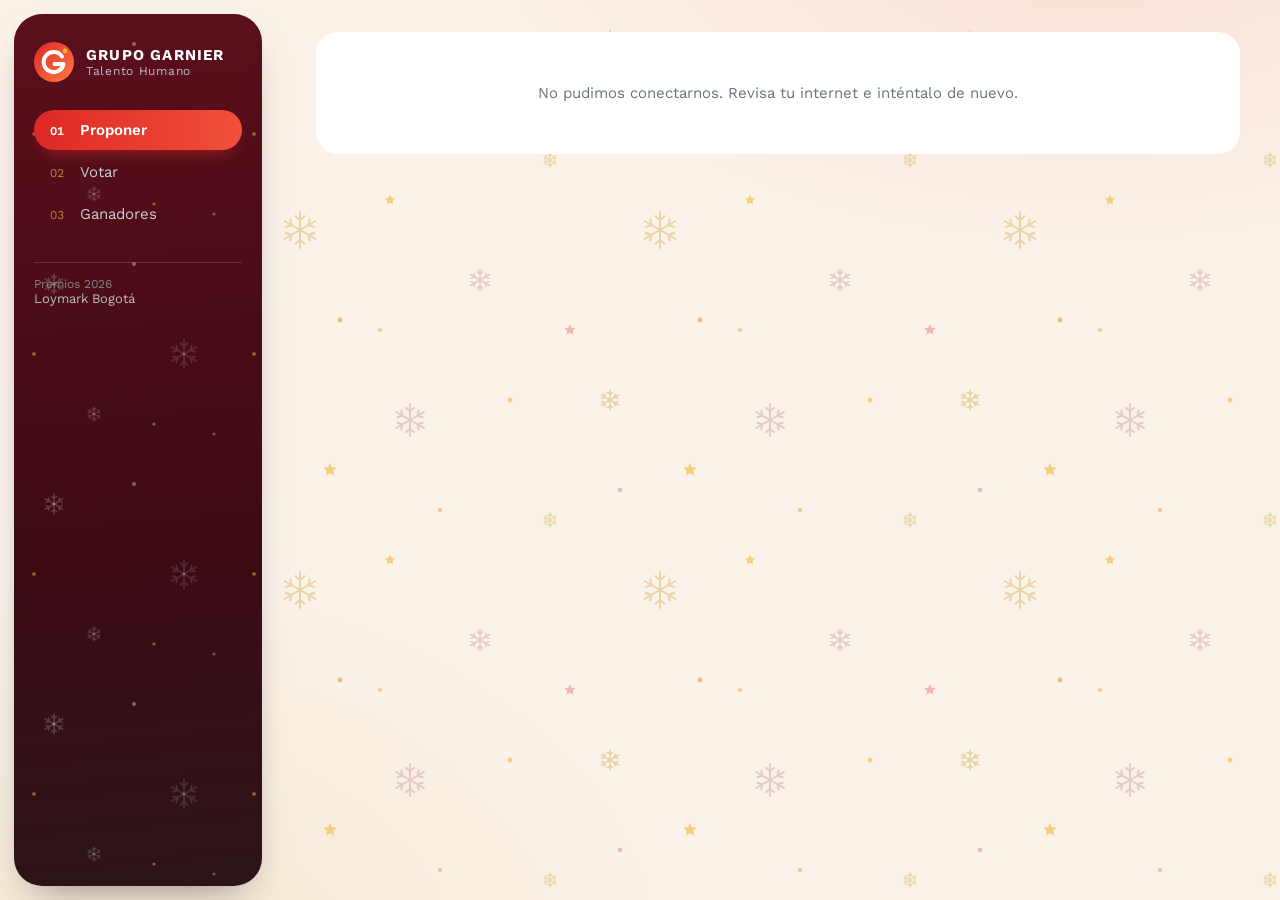
==== commit 588bf639: "Add files via upload" ====
--- a/index.html
+++ b/index.html
@@ -2,60 +2,224 @@
 <html lang="es">
 <head>
 <meta charset="utf-8">
+<meta name="viewport" content="width=device-width, initial-scale=1">
 <meta name="robots" content="noindex, nofollow">
-<meta name="viewport" content="width=device-width, initial-scale=1">
-<title>Premios de Fin de Año Grupo Garnier</title>
+<title>Premios de Fin de Año 2026 · Loymark Bogotá</title>
 <link rel="preconnect" href="https://fonts.googleapis.com">
 <link rel="preconnect" href="https://fonts.gstatic.com" crossorigin>
-<link href="https://fonts.googleapis.com/css2?family=Work+Sans:wght@400;600;800&display=swap" rel="stylesheet">
+<link href="https://fonts.googleapis.com/css2?family=Work+Sans:wght@400;500;600;700;800&family=Bricolage+Grotesque:opsz,wght@12..96,600;12..96,800&display=swap" rel="stylesheet">
+<link rel="stylesheet" href="assets/estilos.css">
 <style>
-:root { --red: #de2826; --red-dark: #ad1126; --coal: #2b2d31; --ink: #3a3a3a; --muted: #69727d; --concrete: #eef0f0; --line: #d0d2d3; color-scheme: light; }
-* { box-sizing: border-box; }
-html, body { margin: 0; height: 100%; }
-body { background: var(--concrete); color: var(--ink); font-family: "Work Sans", "Helvetica Neue", Arial, sans-serif; display: grid; place-items: center; padding: 16px; }
-form { background: #fff; width: min(420px, 100%); padding: 32px; display: grid; gap: 16px; border-top: 6px solid var(--red); }
-.brand { display: flex; gap: 12px; align-items: center; }
-.mark { width: 40px; height: 40px; border-radius: 50%; background: var(--red); color: #fff; display: grid; place-items: center; font-weight: 800; font-size: 22px; }
-.brand b { display: block; letter-spacing: .08em; text-transform: uppercase; color: var(--coal); }
-.brand span { font-size: 13px; color: var(--muted); }
-h1 { margin: 8px 0 0; font-size: 26px; font-weight: 800; color: var(--coal); }
-p { margin: 0; color: var(--muted); font-size: 14px; }
-label { display: grid; gap: 6px; font-size: 12px; font-weight: 600; letter-spacing: .08em; text-transform: uppercase; color: var(--muted); }
-input { font: inherit; padding: 11px 12px; border: 1px solid var(--line); border-radius: 4px; background: #f6f9f9; text-transform: none; letter-spacing: normal; }
-input:focus-visible, button:focus-visible { outline: 2px solid var(--red); outline-offset: 2px; }
-button { font: inherit; font-weight: 700; background: var(--red); color: #fff; border: 0; border-radius: 4px; padding: 12px; cursor: pointer; }
-button:hover { background: var(--red-dark); }
-button:disabled { opacity: .6; cursor: wait; }
-.err { color: var(--red-dark); font-weight: 600; min-height: 1.2em; }
+.login { max-width: 520px; justify-self: center; width: 100%; text-align: center; justify-items: center; }
+.login form { display: grid; gap: 12px; width: 100%; }
+.login .inp { text-align: center; font-size: 16px; padding: 12px 14px; border-radius: 999px; }
+.login .code { letter-spacing: .5em; font-size: 22px; font-weight: 700; }
+.login .btn { border-radius: 999px; }
+.lock { width: 64px; height: 64px; border-radius: 50%; display: grid; place-items: center; background: linear-gradient(135deg, var(--pine), #b0283a); color: #fff; box-shadow: 0 10px 18px -10px rgba(142,20,36,.9); }
+.rail .who .link { color: #e8c9a0; margin-top: 6px; display: inline-block; }
+.loading { padding: 60px 0; }
 </style>
 </head>
 <body>
-<form id="f">
-  <div class="brand"><div class="mark" aria-hidden="true">G</div><div><b>Grupo Garnier</b><span>Talento Humano</span></div></div>
-  <h1>Premios de Fin de Año 2026</h1>
-  <p>Esta página está cifrada. Escribe la contraseña que te compartió Talento Humano.</p>
-  <label for="pw">Contraseña<input id="pw" type="password" autocomplete="current-password" required></label>
-  <button id="go" type="submit">Entrar</button>
-  <p class="err" id="err" role="alert"></p>
-</form>
-<script id="payload" type="application/json">{"v":1,"iter":600000,"salt":"I52m7i9qBJDW5pZTGZiqtg==","iv":"TJZKNqrxID6Lurc7","data":"28S8fwzG1gpKCQ59Woj5kbfJNXmiu1bMD9DO3UZe515mNmY6/DiZQvn4q67EZubXVxLUtOIUocYZTw9B7I6BXNfWVE3BWT2QPMp6oElkjSAjHweBRYKjG5TU/UGYAjUhi4+yyafQ5mtNKPv+qcK+/UtERLJwrtlEArwSIW8GntjjwLZ4rHbgwUhj21xxXntFB2wXIix7dIdwaI7Lgja6E+rbsLy4sYfApgQ32zjZCBB4jMuTA5S5Juj/2gEhVBzOTL5Qer0r9CuUz84CXjdHU2bYVhPM+anTZjetfRc9Ku2mvcnxFHM81+0KueP6OkQozDX213DCsFhghnTB7OJeeZ/OULNDtjMXTRVFKhvxjQLZ7r00rj1uF+O0xSM6wjgtYQiWi45VQVFMG/xjcilmSbzIS9dj/VpAsvyyguxeIeMVerNVL+57BEhjqQbTNnv3pyoPMvHePQKT8BLOth9mKHMEu+n2xUO6lP8pVr9vgeR98/UdpcJFvNii8JIgs6aIafw8VJlJqkE67A0QFW8JHQM8/pdK4ZY9FRdUzguUGX0BkCB2VCbdTHl2V2whpTsfkmOFLO+mIengeI9KwuFF4eh3DungoiXTfg+32Mi1k5mY1fVe5accRZRsHve9QBLNm2IHnDE+y/i8X+KjqMAPKjleFs6Ie19W6qOhE+9meFhSZjlZ2jv6498Za4u2qQFKDyuMMzi3lKcx+NtfD+7zOS4ObBUnTxwaOV+XX5wQEMitzJWhvXAYSsJXcuQc0Ixg8Epyckw5gr9U2YvV++z4sRXb3Xs5eJnLqDX8NDvXEMTlAPUJpA9ls4nbMc2kqIq64+3eeGrncNCfQgr8/EgG4Ghw/A/g4J2HB7R7TwSeNNZR338HxbjO9czkeXJQlNntNwn17gjG1S49LIIXCMCWbB2V7Tvr1fAfB4TrDJEZd8Nxy61SjB0jvc10pLOQBVQ6u7orEDp5C0PAgBq29U3ZJdWhCnm+ZW+7mso3i5UXzPqMmjmc75axOsUHZL/KhxRQaom9akHAo8TXAjAPHQPxQ5fRLIvmXlCwHazCJZ/F9IOho0IDb6CMDyd71A/izwMLDAdSeZy8jtRU0kW/ea9PwG+p+S4A5r++hZctozdj7VyEq7tzTmK3kKJDK/jWXzYzmdZpzO4eI7rJNKi9x7Mc7/sOom1J11R0jvMeiAVWAx2RCIgOo6EViplYTa5lv/m+bY962wH9oDIomjWS6PFFnbemVeBZ7CuOWnjy1yQgNBm5dyAO6ZVArGxP/[base64]/Qolkucds6uIUbPdgRFjbejiA7+tqovWOYVBR6JWYFW5rwVSFuDhUzwoGZrshp7m2p6e+9ri+/aU0zb9U3vG0XtKqX+C4Wxx5IWJSx8Z2Ce1fVKF7F1FkUB6KoHINIrv0rtd+S5CC5evBKADmOCr5adm7D+Vqhj7K740Ao2pZr7hDFUyI0Q6zCFf8HD6kqwNFY9Ne/T3MuuA1x/UmUQMvSGhepsoLqUkoaVuJsMbs8ROFnlOTmThWJYjSb6fKDauia1JQZn8d637qInxUuX/jbMiOUowf4UYOeS8Oc2NyxA0QsSINgmpi/[base64]/+xwzFacfhBUouDcIJ3dCfZjO/7O0oYL097tNR762yJy+NfqETtoahX+RFELaJz7J1GsfWVl6bu0Y2e9o+lZATFXqAP0Phk0Plh5Pl19Fpd1GlJhpM0roMqN6L7cIfHzwlv9nUokahB4A9supIvqPkcza0yVBMm08ftDp/w5JjyZ+NklvCo6cduwBtV9TliYl0oMHebeBK16Czhj8ilTH32Z1QZJwYo+lGvF3iNzmFDmmtbW0Cfnmw02KDDzvv+MvzzVidyNzeNqObmSokieewjifeWV0XMf5RYH+KmoKbmkpafZ6vOGqrHcXW+NishoVupOGEJW++xTSUQK/6vGGOEjfIqHyB3fAzC5lYvy1UCGVdut9x11DvNyYjDD7vaHcm900/ZuEwF1clDhog5Tfj+ZZjzJEr9GBEDpf4xb49Z6fT4TUtnimhDP0gJFSEpZR3CpQZ6VJN72jEgvcOKOmKX/rOFse/v2FAQ/Pm6wEAbElv5pwXqtlhSFQqoany4a4yYwe63MNj02cQZjrJy8c1TmlBLV+hIpKllCHLeg7mwJ/fXG/xepQ42jCjQlkUQMe9xj+CE+hDCE6vVP5+t92HTg818vCc/QaXv8f6WKLT74Y5WV+MZSCstZPoiCpAdmXlJX2uli6CDzwOZlV831j/lo2fiGYQzIg5eHitRjqdRN1satYNs5fZhniUEeCrJ2XJ32FT3fkr1ZlLX8ZtyXF8DaZJWu50wprN+NwtAAEOXhfK7Gf2JOIjBCBujjZdY1SurS9+HK70HE44u36dYBmAYG2fD1ef5yjpPk5Tj94Yvs12oE8dnNcsK3KkeIzJd+KwJrhc0/njmPxz5q9CDErPSwTrLZMBcqtXURBP67GmSc9758bz8LiSQrOXbjqlANjxH8kdmO37yeKatEAEtpkV8HyqdKQMPYmtScOcdy2IV/usUkuuY6hCu9c0ziUweDyjJ4XLLvwnHdDXQL4hVXHSeoDgeu8xHEnfVbMDYWb//KaD0M6WrH4jnqZxpx+XqxLDiMgUbI9JQGJZLUzlHHKJ6Kz5kEzs6e4i2+Hy0nM0kksVydWQgb+nLUd+seNooTqc188xmiIdK2UBCqr1Tz0rLfEirc1rdEYtSOdxvgFAYj58v/uQ2KRpr84tOFdPcTL1zyd2xKv/1tu8NlGtNhqJDUeJ4+J9/dCtdXldWG8BlDwFVt78k1WsdKF3Iex8pDpZ+dqnm2g+rp8cB6/g8WTMC5PEpmDoyZ9jO4e7Bbc+kC6qfUzYfUdfWw/YGa3N1pPbhz3oLaNH3x7yQUy3JVdp/NBL4XJ3ggj7fz2LkqV0j0vMRE81mJ3YejYiUacxZTma221eeI6BMsNHm8W1ldlKyDCnQXvqg+DqtiBtWOm5phwA64vbwEBOt7TRxMfCK0jaIB2ly4jLolWnvl7hu7ahfE+eIEu8o3RZBHcIWdTS+bjHiNmr7iLzLMdPJNefC3kzZ8GaaPpym78+4bmw1acqavHNeQ/zvtuJz6ot6+wlD17WTN8+gOvmxzutQRQ66/VSYFoma3DgfpJoAbZTloS/LZ7OU5fMsdjXDI8qzUom6fy7KDng7G7+6zWngXOvO2BW/TGmL+8E9MrkjjBFGaIywQ94HugdXVUINEaKu7yI77n5wSKVVnFRKRai1EeHWKmX70DP4ezofViB704RgBy20x2MfuRwtibxfTFIcdUif6lAxqCeSeD7Kb78PHnuaveTdOZiaIWl1EK8l1okX3ZTH1Y7n/7FGyXFXPWTO3+OOco5PnJ/Fr3ZNjQ7tf3R009N/ge/8h4KHowRXX3G4T7RD+SieyzJD5BawZJh6APIIpO1l0m6ItoPX7b1u5DYe34JKt28KfqTwD1vMM3cKadC0E/zFBUbsHnYB/ZvYx524vCLAE+5lUeiujdhRhAJ8IFk/OmThcZHzFRpZaW8vYFuDvro5UqJJJIdmt88vqOwHdtgU4M8WzBRokbciqCVQtkHSJDiGKlEJUOcN9lDUCY3KEUmPp+zVhfJIFYOx3mgsnxfs28HU16Q8UL4EOEGjzEOLUVAZPb2WofN0p0YwLv8fNY7C7L6asanWsPsEXb417/OSmsxVgp8ziQ0XlQAEGFr1cZLVTgPlX/u3xW2xxPprTPsnC64oXA+kv6RAbOWm5tc3ta6DoBUOO/fL4/pFngF9Opzu23H0vVHoHtmzSdQKs5Rl2RAeAKlCVaZL9Rgsilmst/Z7m6EZHP/TNwnWrH9aXSECqxUwrzqipYDiop1iBEUYN1olrFVOJjSjAsxUKjlHkFiOOPqVzLPx58bfXCvdjHZKaTFKustcWA9si53kgPn/mrNE5dMCwHW4GcMROQyvNlSvO0CNjVBfvzEIAAy8+pp/fLJ0ezzuBLXqcTOSDoFCFGzbqxzj127DULrq7KO32JXnB1Nj2m8sZXxwl1Q5soO4HyGqFq23IUcfIcxPoil767mYfOEX5qwgJ33FKoRtK6nBizWKn/O2g6zV9cy+l1fZPO3WyuS0okXRBlARWnKKQrCnPufbzRT1nBZSJVgh6ExPT3+8FjXXnpyeUtdjkFDPFj+5VDKNg9ckAoK7QM6dW75RZjlOkc/tQVwRetxAS9NazUKuNf5CwTaJNdmvMe2yhEPzhTGuxY2GJ4uItCccILORAppyie4R0j4FrE1eyMecQh+B5Ek9yC8WfXQsWlbpWTGUMID/QgFrGTw5StAetvWOfIBn/0JDcCBs9NinqtMhSXUVFMMDMPlqnjoakrFkRLyGLvn9oofp84Rf92ez0MC1Mrw6iOnB5ar12ZcSmsxFogRprN2nd7B0D5svos4Qxaxaqh2J24ZJIFoxlDhDhB8JfsafycasWbhGOSQGStWbgS0m794CYa1HhDXbHetNWro4HUvI/qo3OU4gKk73fLLJngoicxYDKGyUbM7G9BRIMiraliZ8lqZc5JnF21m4E1F35d5jWTuP1kwuz7BRtr5zw+3/yG1tBZy9ojLaE54TDSxaSPWsdl9loIAtoxfoN71szO7V/irDr05GCmNsIjRzgOsWaPeCwT+D7CQaisxWY7lR4zoz2Ezhj/CRZZlPedkOiRiUwM2qU1gyw3A9J54TgAmPJ9O/RDOTJZfIM1Q9vsZ2ez09mR6gzgv1ld+4l8878ifPl6KlmS4KtYlZ9NQbJdLsUwoci+tKyikzXFLjRoi2hyVe9qE1GvGqNzyDDCymjJn46jrOAI+72ePaXG01hyUdsYTyDNXQIVn9FkO3A6CvuXO9cTpob8KbGwiqDIpSgPFtgMP3EKYhoFu04CI7SD8ijJv/VS8ceo0+SB3CMM9QPStqxNfasU1RBTU3Y2EIOY6bQtcTBkkZkKwOqsa2BSl25iHdbQ0/[base64]/NJkfqbB5fbgYeHfWkfanPg3Oa/I4bghQ/wPfmu3EnH2V1Igc/2RgSFlM8lilpqFH/[base64]/H4xrmsYKqbnz7puT56Lj2hreVY4FQg63ItXcKY2BJAzFs/Xl1w7m9kW7nfvxEAyQn116ZsdYM1Ogghi5wxTKjoUkN5yePmxC04EXV8s4gO0ioME+1zrQX6HuXIZX/cLLcKTpxxZn/It1bxehq6EGx2NcdNrcU04MB/XC8k7q4hbcOvQ+HCL0UAx1YCKOmfZU1SP/VGdjOYyFQpLHj7nViUvO2IwwRdpNRR8yDfp7NRC0QBW+nZFW8vCLLBB8rOy+VTMuzNPZ/wmy6MOcsJkFx5tCxTjOdqTPauUzTvY9jJgkN2Lby6y4Gz7nyfT6d1G4+t6rnWXryxnVug2LRYhQROUuzTiy9i8Sc5GCpIybKjrv+LlAVJ9QuMfYlBAjpZAAusWjHScwV0zXLegN0h4aKEDxRrxwE2YV538Z3NYWJHMDQem/398QhHVOxYrtq9TdAULxiSsDfS31sCbexeBVSc66RP+qXaXTt+1ze5Loy0EwsrOKRBsLaBTy9gM4KNaUiVFqaUIx0UEpC5MIH2xppaQ98p4U6QjQMS2oBc4kHCWuYGGwF8MVVGrw/YY7mj4LF/YgnAyg5aR7QIrkjUK+6kK/[base64]/+Mu/GZPRAwFzXk88W70Kx1XIpBJYI59Hv0+Np4VXlFjxOILfOHzismB8sL/3usPVuJlZ1ryvvNeA+6ucpbSubr9UzJAFnENlTr2bxGCwfIl1wsdtCwOk9H2Y/Ss/WuAor0i9HHMF6eBDzFnM7LAL7lZh5BmeccheuoJ/sbFEHQpfoJrsoXL8OJkw7ANv3cJvchICw7k67LmiIGpIt5f/hnLrV5xjuaRjBFj93XW4jmYCklP+gkGdtt7xu5DbKWnEiTmoSyTDOmfkx6qMkRoMnt2ldA2pVtZHzG4/0UtAI8SsLv+qQZmrMDJn3h+wF3l3vYUUiRw+9d8svi84l7e9E7VsdrXLWyjteErxqomPWyqz3JkSKtILqimh2gBhJoBw+5wfQJilbwvTComou8XQlgtGQV6qD8uXYygsQOhHSuovXKRAoo7Gl7t9nkvrkiaNexyQ/oWD37jWb5CbpbI40+JZhmXL8Lc2J+Cck4GtPOylAGc0xY0dkvRrnc0MW0olXfzXejMhrv+rCiXezUGp+twJh/yb4MKv8Q5seImCeUd+nI37PjfedUWf2WMaghwJfy/GYdnt3CAn8MpYI6Ldirit9L1wNQx4Ismeaxbm0pGnF6HkBENL4fwZGXkV2AAkN5vo1l6q2y+pcDtQKBSTfoeSHMIr2bIwJW7KK2oJxHoReodhkz681fC+UnceVS5r9IcDkrjideU1HzCL9184//nYJHFdts0Ir9qkvfhjS4Y2ne1U6RFTgER1kNnRM+TlOsfB8caeXbfc3h4Tlddi6Ecclg/0MMfApy6mRpSBmg3y+Eeoso6AKjpwGjQEjzrmBZ/2CkXoTnETJMpJ6igLbsUV3+x2k33g+/610ZpWi3BrkEo80wpUnNAibhE/XGqRIrO86wQloqBc561Q4DvB4UBFN6Jlsixm7zX/vFNe0RgfzVhFXyTtbK8rW1hPPQzHMSuanPn0G0FcaXglvRUc/MdhPbgxkgDyel7V+p7QZ07DK2HZtldKe1G4t9QW7A9tOVlhSmqTarpIKQ5bnI7iD6XXyl0CIuJr+vsrB+ua994fUIoVZbEa4Ttk4mEW9/7+DrxEpFwU9LdQGMoSQ3LT24r53Ue7phU8YFIe4CGnA0jbAk6v0rFt/aWUsLd1pR5AH8EIKcqGuQgXT464t8WYN2BLZGX7hqlHX7XxHYEuGE2lDPZYzQ7idU0E6y34XStvJIDJgIfTUD95tq/0Zqi8Wp8+UjNzorHVgH9IOE3Xzl6fUIouxyWNfCqrlMkMlQoe20mKedVPa60aI0DdIQdDoaFyW3hlyxS+Bh6JQs/odK9Tybt5yD7goQCn7kgAn/27SisZeqvpu8jqrNPQ0RclNxQUInizdgH7VHR8i8k5zLP62fmiZNXMdYtzNelPd+BJZeB/2uNWwekgFx/WlRjoEzXzBo1+MCff6yRq3GbYNiHUicf8VOktVfxODLB6SRquzXuajqPOMfzcCVAIDEVNcud1uDk27oKNEqGQRenq1T+611pSZpysXg+21Tvn29Mt6onL++MRgbkgh0OkDvT8WplJWcuFqtTYMVLrQJWvxGeZwdxETRCnvUYo28wnCOT1kJq43J1tOex+/31SUqIuw9Kt1+6xy9BMXU/zYFNrfNsAHlMJVaQ9lfMgycxnxR+ACSeLfMtqDEDWFH6q0gI/1ge4GUG/UBCWnjBWU8cec4NkFlVczD+QCPOyqYiPDzH3hLL00miByUQQwJMl+Io16Q5yLFzJObk+d81FB00/j9oHzb6NSD7HGMnKXS5K68OFO5WyHuEYGtOlgvesbmVCk6ycMslcinia2NyjaOS6AhajRT6JBQr9wAQqqSVXXKwSc1mqECth/+mT/r5iCxyHc9eJ8nlby1LNQrzeuazK4A5vPjJvLCS01CjLc9sox4RoMik8yXsZZUgWqC81PlFh/6haiGIgdHQymxjlLrwvwcM7CO/mEN5o/N9MgzOq1qTuPCAxaC94q7pwMiPhT9P8HG5cAxNbiFd2Zcvc3lG0Ud8Mj6IZu5ceyyo/Pwf7JWhkhODUlZhROfyPFbqkly5OqHOfjtIEpQuy34vQRtG4JumejuF/RSZo4okNnQCsw2bpRvW9vKScWWqZVqlW9sSAPEBIy1GIbrbJM7uXdPQRzeGqBJrPIOmx3LfuWBzCizi1vYrFYCZHEslw21WYC6Q87UQSOpEXwj31mQQHeykv/ym1BMA5wNoWARv4JQer35dIOyB6y4xdfkOzGZ5fEOgyLzz+Cxq47btREqaPXu9pYNNaLkVoeI1df9uH037Unp8bFWvgQzoHm/xsxWFsFHNMFtQfslLV3DvG9GjsMMgxQOLdwIP+dwhiUq0Clh/sHgQU52ATpwJW0Ozow1fxZQQGMVONs+J/TQVrPzvOoKfEW0T+RSqWMCzsBdc1iScDqoVuRhQYIe3z7fRQeg9BqNr4M+WDg2XUZEkoxYnOphWv8t82ZZLNOiLgJLEN/axtw3k0siqSFCs0i/FwuQUqklBpXteyifd0g0RTWtwcHe8zbBbyq46R2SJheppAlEchzT37jovnEOVARKjounhxIOPmt8KZ1Pmu5lgYft47AYBnzcFyfySw8gF0VgHQ7IxVt+3KxvvCf8IFWtSuPEAgKsd8QqqYyokYJs3/q+of9H63dTSe6Dlpk0CFPgZC3a6gd1vewg8jUha6p1YUExRNKSbRU3/jQFRJj2MPYb3CHLyGd4+aDknf/1hPpODNGu3swRvJk2gqBMr/2QunNqPMpY7hLinhe7CO/Z9ZX2E4wM+5WRigxlr+zs+W8csFBSHQVl8ZbIQkeqXe+CpnLHsFmUBxO95YY52dGoFzaweDas+pvny90yfwPvA6UrOj8O5fLpeOiQnaFPVd/kkgvF8V2SAOjQ+f/O0kcs0KKR6tM/[base64]/HMq0R6HkaF7n6/wjQTePfrmW5CKWYgFAx4p/WMtjHGID74dsHa3YArGv2wKKPG8yCjv5PcbeuyEWYiqzhgBSJ5+jsRp/7zr9pU5sZ6AWsN3hYcXZcwm5xfwlYfQSkcMTV77mhYBzA73z2hW0dW4ZqTAS8BM0hTmphOHcs+OPD8MjWKsijCsaWtwQIZVS3lm1W0poyAIkWuKlDFfpQEeu1yvcm9N3qBkrSy2ui1IGxxFnVn4S6yl/[base64]/g/6ETJ1O9PAXImwooxjpZnmds39ifgFu2d4Im1rV9oTv6Mps8IjEcQBWKJ8OMOQR0nslYPRicYX6mCvh18iNt9Ei1un6l6Virk30bHgg/F5hEtZtsKq0N7mdOpJ4g0fZBTVD01eLKr7iDRUrUX2ekh5NhNEwyrrvHGbNW01QV9hE8YIQOJTIRSZ6rs+3tgiFjVMxjgkpA6IK4e4E498aHvyJG847gadTVTPgDzLrQC8GbaLWYxdvdi0xpYjVxIBo0sIEJrfpyE8AHP0EF+KQ4oJ6y05lhTO61324u1afE8OFh/9W2tMyeEYaA12Oox8zGXOeCgVCpD1jWIKGpj5X7+keHlRCnICJ+vsMV1DOoCtw6vkeUltGH2NZSTd1Bge84UAhA44JFcsKcOhSF7tfLXX6Yw5Hygduum95FXxLJPHqqz7wCdZ1HvPCJgmJReEJ/zQVQuwCesv+zf0qveDjsCEkgQRJOMrrNC2rvS320V6mT0Uoi6LFIDh9+MvGqQt7XU52jNOwRRD+xqRz3g2S6nJJbXE6CPQlsfZsDT2sSI4igxPW0KladdILWsDXWy7sFSNDACOyxEw1bzoLPbntfdGFvApy8WX01MCBWs28aHNFlqq4A+Mou2hS1/HtR+WpXJoumV4slxsR9mwOkHvPwWteKk/TtdbBzvHUBZ1QPVkAi+AArBV6P/[base64]/NZwYPgWDFOColBGyxE9MRg9EDdOYCVN56I6mpLdbKkA/ZHJNwPVpZ9URtXYlp+I9eDSVOIg4Izm4tBngUresChHimU9LwxMBi0nnsMuL4w6D1ULm+dRAbn9uxc2HONNs/OJDQgWbRJMp2I2OXynaAmKLVZjl5Y3mAGzUiRhp6k0hlPM+DMxs1Lqh/Qw63ARc7WvoD/LMWHyhRpNKuCw5bNUsc4LOZiAvVzE2g/[base64]/4A3wSJwLchEQWjOVrp52Ulbdflc+ZWaV1TtL+NZ7ubIsM8Bra1KesfnU8f6k/oY6VpTyEOEYn4cpfYbecenaLgdDf+FtuzTEAg2+zwgL9zSfaG9z8weenrtOZ47FZcfg+WDgN4pcc8+ocs77f1mVL9ydfz5bm7zIA/0fjUwTHCZtcE6uvLuSopwiGoeQD7nBqm2a3J6mmv0NjsmlTKVGnZBnsANS30pL0W61nzEkOLS+VrAzd/hjLTXa4rxSO9/dekzp3O+2laeixlhYyxkrEq4VO/gr8B3YSt+HNfACEvTi35Se3h2vEKnCrSoxCaMte50CpoLMR+WQtDdQXpNqSZoXUAI/wi65itmiOrYqBGzLhlXdtFwsSY1HRaOU9If7iIiPCPN8isudNuqWpqyrrUwWYVEUlfLs6ekeNJKlZ4bAXoCRBZRmOyyEgfJzdtsg4h/jlu55eWrzhaLgj6wsVUphWQT0iPYjWzuFIwulgyYT22g1eq6mY4P8ZNDlzsRBF32tdlsIAnTu1Ocu1OjxxmFGTyIfNdWdwWr8iwe/[base64]/XdHJaHoPY6YAZc0XgZ7yqmGOIKtQOYwqQC7dOUV5IISfjGvnNEP8O/e/xL2Afm62a8g7KQSAVmh6h+nYHHtplEK9JxjNMqrivIyhms5N0+Rg59+LC1LiNB7+kppTyNl5cKA2d302xSlLWgtMNvgySciIXe3Qq+ahHyuNcgHeyKgodq5RPyAaa4LhyMroY6E90tYDaEr/WNM6sVDIPRKtyxfzacomyd3fmY7VODIP+Y5gTGusomwqtOFE1sd97OJgU3NfRjO7wi6Do+q4zeLAttNGY/7BWtuzMbRhVbTo2pxMseAGLzPt5YfVVIYx3jLO7OALbuXLUBZ8W436PbY5+LkKt0EUZVxe8V6RTuHuf5KNzUyBeHJPPS6RCvz/4Hs3mzsBQmCqrs56YFtpJqH7CMM/jOUaST1bI0LM/yOVoCszoKhXy4pXMEIuw/vXgAOfFf8UO/b9ua+rGQ8JtGCp2wNdl31OpXf7VRQRzUVnz6xe2wklO677b5M+8iZBWsn54OWdjLZp3Btg6vgHtcrK/nsqgi4P3GyZtQoj+PlQa6ZG/yU7yNT76+FYaPWMME1BkEri9v6fSwEF8o2jzgd9WS/qiQKIocuMuZCZhIA0UavuoU3tI7aze3SzdyJepT62PMuNcDcnKE4Q1pz+c/Tmux8NvX4EJE0IWedsHXKA9QjnoU+1J/K6ZVH/qtc6SFm1CvyJ48J+VcQz/97+2Rns7LROqSmvrtyXUNAB4Hs1BWImbcMqrV92q5yu5VQSVwGTTmsJoRRWVEY7Trg3bu86iqOOBczhGXE6YQAYvJ6/M3DP/KFcm3NkMk+fMzHe8CSgtzLNcuNus3ruB6GcpAG0zX1h9+fix2j0is7aUWDFE5iiIrilTqyyrUQfZ7SCbdDPzgM/[base64]/fpe7ry+gZQIfZde8bpv1ZOhGKR8ROj38XGamB8QOCNTotvTryOkyoCX26GOfpGiKIwzTSWeI3M2aawd/NQLTEakUTnkTIJU3CKX4MypUpDnH0nsSLX7uoHqMBJvqcDKA1e3ZGbJwldTuUrGFv4b6r1U2wfYqHpE7u2uDYbcEudgwyZZNDjyIElYevp0+QVHu2PwwPu3TxQxJltrJrKL8Qv7/s5eXQ4p8WucHD4VhV5fQiuaEPrVgPV8Lgxwip/+LKOJVmJXfFnD5f/mphUG1AcuudnHByK465sLqV5tlSHtU+gOzBE3QNsoM24RlTSZYDZQspufeWC3mjViHrN8rtyCRthpQui92Fu6Q8WKnKzRdIjIghG1XVTGOrm8Tith1l9s46TdEk/SDYgSIxYmF3gUjnfRgrQ24i7qSzDmbDWe3D55dSI49LExaiHjlrEyjJCTzUjbnZO2aPcb+f3DsoguNyR8Jf71s1hQBDGrqYqL0x2dk6801FYKyXd1edOk/5M2OUKI951cmtJLipLcqCcOOxm2ApzxKhn6gAKmzCDlDVDilhdMFKu21pQph67GbexLRuOfTf6BM3uyTFXIcVxtS9kBujlbjc+I4SnZ0/+PHl1+2XpsrBDx/f4F6F4ZaGxKR8bJZzSZ9Cv5P4VwDJI8MYsjgPij4w1ylv5Vi+HBKq8KptO3EW1o6yZYH/leMrdeDRqy1H1zcTNQ9ygr/YZX0YdQisnVWpP/vJQUt9j8jLzyyRd+nKvkKXJYllZZwylT4Uud43BOPBe5dnwH7ApmliPflJzC471lS4djk/qBny20/TrTTjpA/VOfZaHb7tqQPu6JKDl1s2/ZZ4GUaJ5/tmQdk/3wXR8RCEfwPlNNsrPa4fiST0gjCcyYifVPC7xaPsdIpmAZLBVO/Yj+Sc18rB2F5BkjyOxV798Fw+DN0/ddNuwUqT//a2+ZU2RNU1lrBwswKTX+3mtbOlwWL7xhdEWlnYnguYWDdBa41L+Rw1PxrH+YKOkh05vBQuMyvzz1gBwuRs93cIvhglM78mftLpUJ2A0PbfY/ytuLr1Chv2FwmJ1W/INzFUePU9MwU/cc5DGPrVmOogJh3ocRCPPezFRHX/fAhBczTz+Gl89SCS6eKbKP2tE6d1fCniwFAmpWUtMs/JVl3AM2OwEFjgFsLSxofdyIKxQaAxjJrFAYkV/GYShW1OIneXpNRcdYwMVL7l7R4HHjSVkCUKKjwkSpdErd7zxVTbY00ZNXHXUZqsQMcpenLbGgsjGz15P8+vaW9lF3BF7rsOz7+3DywvRo+heBhff73kH1VdE87/sw+93c3/ykyBHVUVFsRHZKkW0NFN2p3z+zXjaJbgUV5TjnZtNhwE0Rw2elqhMfGH0m3P+lfAT4VWhzGNSLEbY4XEO05N9b4mH8Prn8D38/+0Y+YTGw2+gz1XZdFtlVK8ogy0OpJP8HLTQ3kIfFk6Qy5rHb94MSgyGtbH8k0TLR/COe3IJRsYLe0W2U16+5vq0wSGCVP16M8ivkCPmNgAaE5PIsrk24LWDxfKPe2JKhslpkAqAkFoiXm9P8/Pj4ekHOiB8+cg3nNTACiZmOT4XowZ5SnfuJd2WC9Z7FBtcX9zLVd6cAKDVmi2t5iyezVGwHxNgDZzZaXYu0XG09Uk6pcxxHBjyG754ghC73QKQ+sxv9Kol/5JWjUYjHu77PzNRwQ8aWZW3RiUnozBiEa4ZP7pzUeof/IeZ0TXcH43FWvYqOnHN+Btzxp2tHiWJj8u1onLF/NO15GOksgzRZb0rOX/pZfUkx9FdAs42eRAgAQSNgtehG4m7sr/ekCYiKUIzVb5NVc5bewg29RX6CP0qMWpAl8SFQlp+/0ffeKXdhsi3ULx58I4bd3McEF3rWtSyIyF1dhXo/PkbzzAu2Wn0y0WbplJUrg0NlvcDo43mXZxe+DeiXt4e87mFVNsxt1a+kXkgf+4BNISoa8EHgdjeIZHN+d6/ZpW1z6pumOUr7CoPYUgHD8zUCYlvOuuIGs8H+OEGgmM7wINJ0OmLaaUBGniqXmn28s+ilo6T32ihzI/hDo++8jIa95D58IJntILT0IkfS9ngZFJ513OBn8ffJvNAG+J6UZV/HZdAqI6AB//MKPs6sBvvWi98YYgtyBieXqePOYpm/nAM23+W7/MmQasUziEMkhMpHaoofRV9A33pFl83qE15+u4ycGxl/6y6Y7ZizIelX0vTPHBj+rmMjLwDY8W1xk3/PW0HsIbfhe0gJ/iaipFJlys2OHN0QQ5OTH+cbv/BXpglOLSuDLMlYpc2RF36/HV6iraBz9VoGYPc5+roFwWAwMNjGnl8hBGfEQiKu2bzuDSd98+CQriL/J+ElBWnlOdAQPjUC2WYgwrqrWn3AyowXUHZCV3W53g3YDw2QMrdOM7phbaQOD8CAWIIXzJDOy8zokftBQV2bVXOJrCNtARbmTUYPelvUr102DggkKsPUrZx4kH71qGwt7XQLb7j+EJBhj6iUe5jX1OTp+CoSOiFlINE6nI5S70chXuoH2Qpz+YGdMcIo+pTPItJU/+7XXn7rEYxi9UMYApytn98Z0Tmi5h5yygahkqD7wcL81He1g/pkl/d+yu3ubGU31kWf6q/ymeRLJ9UokU69BcrvfS1g8fsjdkbF/MtcOeAoZVyn2F28yxR5adqEhiXZp+SDfNumQf4G6FBRi8YqKWVKUdJyIlZ5YExFDQC4ZmC6OMYCdMTQXMw65Pdg1DxDoRkP5vCXavsQumx4OPriZ3kGKtke8oO3ge1PUkM4sskgkFFF436bjRUfYctNiH9AezK3IWhGN03vxwo1Q2W5YZfs8yHqhxm9bh/NEgxuHWsAjsbUDMKt8NQbD8uFSaukwA+ULOOeUlvRSUikN8pznUMbIbVtJQG/t/pQNmSS2PiaxxhDs8rNzBl4K+39pSB/J6O4ORuR+lJLbjcISIH9Janc9PJx4x9HjToiMqLbaYZY/GR0XWqR0hds2WauV/gq+bpQd01FVSTZ7Smr4DJlEFS2X7DaAGXzZJwAPuy99hd0+68ofcO79mX4boeoqKafFT4DI199l3qxJ4B3kYDEDoOsN2SCK0lU+KWhxFb6a8hY3jVbiuRitoxVFS6WauywBV3Gy+Fp8wUP5cHOfgjtn/MCvztaQtFWEO8lqxo3m69PpewsnmIHjDjOVtmXLydr6tOdn4Ml5cc/Pn/tRaO4jRJNqA7hCFk5pEFd5RDmvGM0UUWhsq48FHE0YsJOphHTPR9WaB4wt1B58jrfM7TPSy5BEXvDwyk9m/ED8530FVicTEcFiueGxOzjGKj+iiSiMb4MjyMTAUHGPzs4kV/hJwZizE2juRE9BJgXRH2Y339k7mhsZx1FROmyjQfE6g74IFLeKJ8zreM0f04Rdke6+K+gC4gM7Cy/mTxyJW+GuNanBV2oOG8cwgN9/J6hqraAlrK+FkbmVjeJGUfqvZw645GZ+Chm/ckk4X7k3oTAYlZpg+iIZRLSfe+Dplq6k5H/JP311c1jWdNwnUtjE+gtVDWZIonv28l1UOe2f0kZUaReq0zfXbjDjGFbtYqrWruw6bLQDHkhBN4JziQUFEHjE6hQf4cBs8OuTPsQxMnk3Sxlheq7DSbvz7K0nqF3k/GbfBe926GOU7R41jpC4otobIIMe2TCKjENHmpMc5LdWa7y2BIAlPUcgE0ftbNXvfUo2LrQwP5oF5O7bQYUsIlMyrbJH9W10pk9hrPWL+BErz8XyLO9s+Yzt8RdZXn/nQEwnoMvB2qdJ8yQlEW0sITerUjrFQ9/[base64]/ddQT/xHsbZ25eqJs+qj/hqcaoVxMJWUu6FfZASqm5T3SJiUD9GA0BxzLZaLJOz2FpPd8XLiNIVmTru2Va226tyzpgCQRBnGNo9/ypFnFv0reamtKhN5D3CM/Rxv/gW7YrhT2B4JiIY38qq4QU0pXyx/L2eT/qSPiPmSQqTXOiJ29rkTyxlLxl5vVFfWq2I26ZanYFcP1eukYdsyft6NBzN/Tr3zncq8p+roZdVknx/N2Gp/2A/s6MG7rT1Az7J/1g3lBi1gD8gtxqiuDFJz6xqCphtsVHmbFdVDRkFpxE8fxWD+ZUHTIQxycl/nDnMbzpSuTFH8MGVx228PxhXxtNBwMCW3OItbDFyngMKclIs6L9x9ZCxBWafBFMBHkIfhDjPtPK4f0fkw3J7GFjxfr3FCmoGvgBfB6QbHbAxQw6IS4p4O0Z1280ISN3kNeXtFnA6LHZEv2t6oAnN4WsalrIZsqz9WF+blMUPKf0BuDIp/HwNQCkHOe9eyj1jozff7nOYJ9Txlt5+eLfbxOIrP7MeDGToTcmpth0aj4nZIc8I50tgsNUiyu5lEIxT3X74DUNhT59a73ZMmDWq5QwxwijP8ZrgprGczflWg4HR/WGvwdzWSHB6yPx0UqzGa2b7FsrjGSCfa93num7/swGRISuYP7sDfIQCCrJ3HDQQs88MJP3nJdYjk+txjwShQ1rXwzvZBpeKR05tyJ43uHCjYHePjZIoQBYBZoLEOyMj5YEjI/63ok6YvzwqznX3BjjAm1VXNNrbNmStRLeu56lofeS3AOrIDfodQkGq+DuvWI27g56pdyqpgGLsXnYi7WLKc9y798VD1pgxkiEIpvrONMstBD8vOamTEdl+kEaZeZnilb2qFqXuB04tSNILe5ouosOe/cZ65PP+fJGNUWwRQPHdIQoGdp2iUawQXdjXE7n1b4ninyoBi0z75sjb5C5VK/QZNC7nFr6hU9SGWc4NLy2orMwi5za5bUR2S1uJr0T8OUcVcwXGeaNpsYHKjrpth/i4bOUv5dgYp+AcBmW8eI6ZbzgWwRzdn1YOmYoFeWrx14NoQXuT8JYkmfuTOwHHg/pegR11Eus8AE0Ej+MVqy6ZMRV5Uwv0cJ/UWVFL2EOpqJ0EdCoS3vftOgV4cKtx/B6m81fCVg6s0A1s2ngi4ITsp/eAr7RA4KIrTBhNaqaRCJrF2iLzKfTsqtVf87Pi09y45TtaKzaG2N0QJtRQfal7BbqMjwpJglm8YclQnor7jlB23oX7R7HuRFYos+kwCVNLfa1/P5DaqUPdxLAOZgiCzr1Rf7f6hg7yA8zhsZe3C9mMAoGR78qNG7W250DazG8HmWzuqSrkFBl+cGA8b0anwN/NoUrdCVktVUtuzRPNfTmvx/[base64]/R80/SVRgzDFvMUEDKyOq27fpOJFcrjfpjRkbpLMQRlFllRI6MP5e3R2bXT4y3YwYii0/ucfLWua35Eaj+N8Vvj0gZn3pKffxupac7eJPwzWoy0zzM7OP1u0vAT8uoHegP8PAOUA6VV91lKbtWJImh7YwPqJC/WgpYl/TxGNnhtPeAVnstTwLOUqN8VM0x52UseSDWeGm4TEiLTHhnsXNBgOozR/9qTtqYXp8cf9olx+DzFsmorVWBiPn+xYh4vm3sl5d/yxIkf77NWaa5WlQNM82451EVmq3e/RknQAfbHjktrol0hxgZU4lhcr1/cysVR+vDoovekLC+1G65lH8U7dALnTlaSpX04++J3LvIrdz62f/hGsL7FOuO2/EsxcttgdhCoBq8nhcx0z0LWvyVZe1Om9XwooYQ74iXdYFSVfousnJMYIJGK+lfU7kDcRNiH/98UjHKU0v8EK8bCqWq321icvKCY4hnjxjxCrsmkjhCJ/ns8d0wEAKbf2GVnp+P8sQZPImfwI2BRVg7YLStaJXhcRLi6Hex1gHPtbcDyjZo+PBfDM9Y9Wgmw5I7yeZowTabmP+hrs9aED4SwCpQqZcGMuTjDCi3UZk1KQ9L9aqEF9jOlljR+1oeocVOP2S3YgW75aL9f1wu8qoT8GK6/ZwyS3BZa/16gDDZwJ0R+xxg9tP3MDRedQSK8B6toKUqxRXBTGMS4VBlN9+PhpoYfZR7xGaietCvOYEhUpkHNfBjKSijOiVCUt3byc5kG2t0JduFQ3F9RrClfuFqTaxGO/XiRkeNJG9KF309iUuJma6GAzWhenggRBgpmPYHe9HbKZgABG/[base64]/tOk6tYBkN0ZVjgUTqIU2nDX1fYrU7tpsQefweWKG7ajpbm97kT5svQYlDPBka1VfezD+/7k2Q5/wy+JYvawN05rG943uMYknYVgXArNspCfJG2QctAmGneSue/[base64]/pAojaBBcHCp+3tbuDngyrAXc1lJu+jlCZnzatk5mZWDaVVNdFkCnrB6nfiRSXbS4MOqbPApKxJYftUUlTqVuvvtA0X35kZycfSqc3plNsyw0m0kEykkfGq7omlaGZuGSl10oRF5C8l+a52WmT1C31FzCre+od3eySOzg+Kog/oS77nCwjQoiZUnGAqFtHth9eZFlQAphnc4DKp3tNtsX0C+CkUsdK8Y1wtHbMoewca5PVpJxJgIQPYLYbWfE300jAOr6QonQM0YzTOaI/25PC45a2UkF/[base64]/c5KI3SxdZq2YR1qT/61jK8UxT4SnvDcRls+p9yng+xVEsGlmlvGtI5E5QOiLeaw0A3WVEZKvUQLo3jnnlX3NufuJ+l0VkTKyE21qUCLcwGUp68PVirrKORnJoiMlPGf99HOddDoQbUbCifW02/[base64]/RGSlSuUDWKfJUQ0mH4wNsKZ+ZGJHTdkuPMrUPrR7rYWszacFKgKvYxmouu9iTAUzRkQxQ8/NbX2JiLmBJeWjc0AaqntKvljtHz5XrBjrN/fmDLeIQrjHRXiasLFDumfsppifpPg2YWkwMAtqc75WjY9zCHlLrUnXNZpUJViU/p/zMah8S3q0vrykUXnt/KbXdko5Q75cLkpO5t1OCq8+5hqPmyQ1UJ1hkr4asJvEQIeZBiZwOZLSPAoivgTj/6Q/r4HdDfPm42rw8550aA5fFYbL+MYED8LXbcbIDEtRh3TsNMO2tt+BWQ1cA5Dk+kXZu3FMzHxgtIHME2pS3SN8j2RSgqkJIE3Kt4dgljpkYUPbgdU4iI7t3c96gn0wS+/lVj5yWPFqvPZQ8Bq7AAsVCFVy2nHMphDLRFnWmHjZbM7Ra9aNqUIV6QfyQ6MY3gpATitPkR1kY6YjFBXavQ9ZIbyLzI9XSvZUxHH2pGPK+bUatGTRs7ac79KV6G1d752UNO195SBgatdWeWdMMvBwpcIwJd2IIf2wTBYE7MxB6Sz01D9w8Sqf053/DWrvYk72LO5OSP3fJH5jqd39r6pBePhuFwXr6BAl39f2E5R9dvXZwDa516/UJaqCApwVbnmRVgohHtF1MtKInAtH8zyoe2m8dUI0nuOt5NDWlzyQzfO/Utb1E4Mm5FraoahZ3VTb/vHkNsVetoiRe3jw1XbxJ6jgFqA2SIQfWr/OzmiKmpE4/vsuzYp1YX9ntB/L6/JzmoASWlc7vcQiapyZJV5KC1PrDq1Q5WcRDIHpqd2o4X+25A6H3y6FKPvbRFsvagI/z/hvSlrEmmUQOzvZisMwszjtQ+Kedqu3FJ94bNaDbiVd7JYlWhOEmUXrPJrQTO+C4LpTNafjSfwYM0xYfd29DL06dEDOLyxKPF936UYR9txP41BicVA4wGcVvob3yDpEblG8bNqrSzmdIklRJIksOwR+b3I89Tv8GcOA82+ZBmYN/+SPYIA/hd7RFzRjGbAU5fVP06zFFsAZFDkx2rTqcD4Oy/O1ZAa4g3YmiSgd4g1AgG8fyssUwapwyodzrzEE0kD8rl6DC++fyEccqno1ttt8FzrZP/swaiWct083y9jRu722RcEJRLH9+XujiSh/+W/PbsguaYRiVqL46qfGiVsVdcXW1c5NlQ9xIVSBGvhEGj6WyMwaCx8aQWWcxp9MWVI252JyHT8/fzpoVN/VPUvAs9moetH9tx3ebXMAIGaPata95HxeNAyeZUw/2MU2clizzKW+wDkQogt4BZQO4wRIcXV0sSXlZWIdIzuNFVuy+3viVBH20Bn94SA3Jo73qaibetvSdFSxZgCTumvGxO1e4oe3lU0I7eIVJ17g2FMGsS4WmSw3W7Jti9lq700CbZCfK67cdENbzrCChwqJ7AlJ7NhHivmWtzqHkW1MqIAUva9/SuFvdIyKO/sUZAMZ28+zY8b8cPb8i1iawYBjVwY2ZWNQDdB5UMOzwM6bSCObjCROGg8o9XcJYVO/nMYLDU893BNscPk6nx8OyXsDDAzXAWUNPbuPL8Y7oBU2XQW+jzHqH/pB59UpNLSwsZV8k2iJbdN5yJ/V2ezov5nqWrjNFTQgTaMdbgnH3xPuzuYWo42lkGijHwzoPB6tGmuyG6idrUz9gn53/AfxC0mhUFvKOmNinMMAhTjtWuuH9FDX00NuD4uNYrMeij7NnmXtS01b6VODVim/E4yh1msCQhoiEBcc61nEHTm8Ja5vwHWC+6CngC3P3EkVd1qg1x/ERCo21pFul0HnylnvJOkbZE/FiDRc1VRDYIbU9AWYrzQHbcWy/YMNbqMlgAG1lPEhxz4QXFyADU+HDlnwUYAhTjf96bWncT+BABvNIHkeD9tVRDOrp9ynOVfQzkJEYjsDmjG54JuI8bGMpImUuZJileZtQveTBZCsEIykPpDUcRdPtE4wrqXQL/pgIGQ9jyxo1on1tDMoPugkhLv+OWBX/A+LrQe0CEBHu95DqZUUxE5IhH/0KoeKvgDK2htSvkNGboyg2A2ail3gwU4jPMw14njoSw2DvQ/VpTRhH86iW9q3A9zwJoeLSASeU8KPPXpAi03c2Hmrajw9ED3jpj/ojERImoZ5kCqjFhj5dwsNs/qvrN5GJln3QczgfnxnF0JR5nxpHS5OhW61aihndW/nwITQHibzAEpVY8Z2Q+/ABnKvXTcU4Gl+P/Al8Ag7SPrTNBgqYhuRBg/R/MHJ8I911woayz4GYIeTd6R25EgoXwOEMiabSN1gDm6Uyx5zDXdNlTbnuMUWCRtHU74IO4DAxZsu0IxgG49L6FpLG3ZrJEggSvyQ62m/UI34kOr2H5vp2Bv6q2dt5tvA31eg2jpBdv4cue/mSZoHbuBW+vjX6ZHcIEww5GOd8GSUHFowucSVGUHgCJxJpOp+V5qRuDQwvTbNthfWqRfGHzfBJamKnQnD44d3qZU23Gtbe6e2nPqimpXt+/BwTVCa1I69RQ7jswY3Ll6gQokpcODvIdf2VUzWHp6MF/Ai1uBjJCxuAPc0DYM1Xk3C5qFClVaEVUouzdXOftDLCExDMvcoF1PjSU+ymFDEZqUTtKxXm7GDOp6ijh9cyxcpHwoqa94l7NwGRGM8FKLclOeiPO2Iu2vB0MI5bh5GAan8fT8iXBaeRRs4wGLi8AZ29LerYqlgqVSSu+E/8nXMAQQWbD6oRaMjq9//Ye9qPR2mI6HvcyzhHY39RQSdgcnCqr0Cw15cvt16XiQZuNjWhMi/Zvdq78OLqdKMm9COzGvnouA8hggiFW8rzFyvO+aT+CppkpzYcGU+ZdFGY6V9ZbBQHSbQvZAnvHkWTMuFr//GLgzHRDLVfOMIyDASpat34veyFH0XJYXT4LlXWf3RtDhJGih01Casee7JlmAXEiK4LdMRCZWmJl2E3N94CiPvOrGYLuiQXdm0WK/0fTTN3iG9pU06SalQMMqejg6LcwW6I5rTCCLAKj7FNwKWurdqhP2zA907VYPSpu4yoRA4wAUyk6CBd8+MeZPdaubhUNkgzP2z66F1eip6JVel95qn2OftGR1deJ9zrFvaXQaVZ49V5ImeSGdTZPl/UWMaZhCNyaKVYF0nDxeAqoK9Ee17emgjVHB38c7wTb7X1FPG2bJoH71P+ovf4+q93lb7sUqc8GG/i2jdDQs05cgWxy+5/hjEkpuEiycEf/K03R0HBgfmMhD+E9sCTQAZUF9MPcqPYaHGk+H4eYbQUEuMbipQfUyfCv2TnrFTIa7CrI7WY/wycJSOiHQFacjRKWuvlShg6T5sx4P7EVnJKp8RHxXbYAaSrp87iOuQrec1345k4vhjjmEb71ASXxKQfP0glIb4RKZjiBkVJLEEzqQ86jr0iH4Pg1CmrqfnKcE6jwC6EckeJd3eXj/nfyGnjPh/TE1uIJk0d1w93aA6VSFl/qXNtT6gdlwpD9+io2SddBLsUHpBiFXDdqaotJzXPuJ2YoAOFrDh2LKfuU4xSIEO/wHYgp7nOpWUbbEesd+uEKxuTdOE2GOneMFY98LFtHP9Pr7rrs43q6QumtUhtkc76vM1o69NDdCqu+WX4x87vQKW034hSMSGYE05AIDtNRYp/wIgSnnEA8W5Nbu53gnFRvXucMCQa7/B32gX1ko4cTSXoBBanCxWC/MsEBr8SocwHXAp61hEpAm6Sl3/E4+Q73YrD5sv/aQ12KgOySZdZjlE89AMQKHQAxl44V8i7hD6Yv/sTWNv4g+rSL4ZdHbk2DEO1RHXiEIzxD2QSuKldKrWvpGsRDjziNQMG/Ip0cOnAU7smUm2ML4vuSbZaZMMg89w1jDb26ZIJ2/g1sqdIOK65BWzof5lSQTZ60VXUB/9gd8/nWsTKZdKyypZ4R+9rWEU9/JYqEtLZXzYTKeknmQYcZ55O0YH43swe1c5IU2xinLZwztIzI5HmOIoV31YfmLsLKLIELKpRT4w3ejFqSeBlsFwIYA8EKhRBPTxR2pc/bKEZg/cHjkmNmLF59TreGJ44wA2UI3Dqrb2nXRbXggeCrj1GrIgFgi9KHNKg/o5Ltg7xEp7n05/RG6ulVn9f2olRpstztBE1v/9Qg6vaXudUuoJfI9svlhi9SSh8r3c1HBfXU1f0Z3WKFfQ9idRo0uNq63vxAYqKpaAOWzEhxbx+e3HVFQYK34WZH3Y2vqFphBCT1a1QAy9dzWwwJ34cBy1s4nEfRHcyAdxy7ZU47CF5hFBB/NurDCnfPiPiz+guRCv2oBWpmdA5RmdW6R6w24IHJBw7oTtsrA2i4CncdlzE/7dzjhitj41sAFvSBY1Tdn2FhNAtmBrpg/lydXlhiZFkER/P1XVWD58Ai8xxteP+2v2C8Olw8qQFjnAe8pb0YvQ9EaRsscmkQWIGb3DSqHepuINGrgushcEgEQI1oEe/Ul+pIqoUE15CsOo/NDM+ImQDFxAAAeSOy94Fqj2ZunkR719d2Bm6p6+jmnwl0lGWd5fu4jP4dYRPreAknKowXNj75N1v6HjTVq4qKE/vfUWHPe8y5BmGPVq91Ex7zjN9daaQV/Xyv4P6SIhiOuhwp9pMGI9OZys085kI/4c/tMrfF7bmnLBIDoSiihIQdFEKeIemPQh4GJ02ImQA72lGs/dRGUR8VNFNG2w26JKvtlYgAdfhszO/bGRCAVzDnCWtAFVxA76rZ5FUfpARB95+bMjPgwmc7fbVplOfmEtP9BlZ3OEd1Fk+NvfdGUQZhQwkMMdzqyIyaAjmzZFUKaWs/o4FjO7XeyhCrEaSdpT10i5hKrbrnAg2eQucYfTtYj78ZXc6tbhsqU3vo819Ri2JLF0i9JifxyNjFRXUIOngLMUB/T3ZYLjFdoBXRgAlJFXNX25VcoF6789Pa12QzGPGX3/zBJRsH0lmD586GQ9W0/OVX8TJQFFmILegbXbowIW2gYJZ7g/3P/1XFp/PFszg4csNxhxIuwTSz0ayNESHO2XLQqfz+4gkKuC79D6afkTGYt9tIBg/k2FC5Xv6unVR2fkdzkcSdxb09Dn0x1/OCTikdwgNAHTBl4yc733aHmkT/fcr9Z8DwSmnQ6lpkZmpWRYLyadpgQ8jDl9s6Nyv8szP3kD4W1E0VEPrI9ogg+tjGPLeJehbDcYGIqYeNU1jHvjNyCTR0ELd6V56/uV6uaO/UHAb1F0cHVGvtsj8wnzbd1xlzrPb9M4z2X/rkEUjIuHBVAFvTaikGGtI4VWrn8LzpGfp8Gjsdw1eK9AXJVz4bYiVmhHjB85recRFqTbmDpPflyUQSTqksT37tA+oKUd/BoGCvBUnx+Da1MIJorUrP5Hlw5wT4rawrvRADQnzumExoP2116hmJa38b1zDYhY61XsCtVzi3EkJ4n7E3rCD6frMyKBC4ao/lzAlYtr6qSqkqDTpJPkGcjfuEwmboZqh03VVSVRVF/XAljGAm9rgvrCMlt5xXUN99wO3J/87lsf8XZ3FF2Mcwq8TRpm4zqBuGyrlmxQPLSqVxBE2Ehyw0n3SlqZVXthKQNK7Tj1pg6QP/4qYYToOSR2rNXSJfBPV1X/f0gWVs+k4k5BrMLpZ8S9M92Am9TycBdN/4n4JGsgKi+Ylp0HSr4NMdUGFCF3x8VTjcZwlwXA3iDHRz7almXJ4xaiqutIiFzg5owUSywmjvjMybyPu/gdEKC1jen4j0P2ToxbMIA6Srm5yTWekZUdylxa218DUB9Yh9TELrR52qCIsUMichzf4g5yolJvAjZz94l8KN3eEToWXPyNaP+pVgx0PEig5Z8ldiJ+rMY4r8TOYl/9NarqIHJOP3iEdLD2vlecbhxqZ1q8NU2PSLQ1CTrirffxYLEwoffoahfymofJH6AjrB4gdSKDchYJMYoFLt4Pxg2ZEK4OEeVeIXQZIH/IjAJSriJzJRMCkx9fDMTRysvesXGXKy8WobCAWcu7tFTpAH12uwBZXfWfaT/OHXPAP9tZ930Iy9wyOMwAoIdbS18FiU26uj7XTO909VwxRVL26hrAe50QDimA8adnusaXp199b8asdwoxm8kQ/hap48lBQpw6T5nXmDj2QepcbZ3s1vwPV072WnvnSh6tVOSD1MYtjNSfDOFDaCH23cELfg7s0fi++RWIAQjpqSCUaoJRtqummEKuXkQdZgkJ8ppoGQzs9TDqx1YZUV/JCHkPyDnYy96UzQoxYs+S+iAPjROwgJqqB0jwtdo2lyrncLb7ff8W3gC8/Wl7B8bjiRWFcg9e7J/FLSOjJfP3d9p27I0ecOSrxTm9aiEirA4UwJxAypmurx5vcmD322zPZccgg0imxLialiea9vuNIc2VNYgCPqrXlGcZKcm6oNvD5dFfETfDSPrm0c4xR8LNZxowEQNJwYc+GPIeYFiCzVyNdOTjrh4ZjGvdZ4kZB6AbbbgjQN6Iy+mc0/3HbYP4DwlvKNvPuh5tJjPJGOFB69HO2oSTrZ1cXJEYmlNFchpdblu2GVv1rrdxP5sDX1Xv0+kq3qVJ+kQvZAjGnswHfHL1gpHieoWS2+REimWVGgWvYQ6e+Yl/3EGZ/ZvDeiz7tvebzy9UQwovv1wDNnDFl02TRejY0fQwCdbZrhYk6GX5joa3H1WQNJINnX1rH4AmrMSDlSxo9d0uqn6m4YDpbgw8Rle+U4VvzREBMhIm7d1/DScLt7uktCuPOkwEn16wayHQbn4DP8WIgB0F+m7DwZ/DB6xx8uhXTvzIdP/HujZUjpady0q83q7ReXZzaMyVv5T3Pgv+cjC/Rq92pt38/YJmfwIYUgHXtDeI/qH3fky9HM7wThAMgCOzB92ndfkbgPdLfZnR0CnrMczW7VVoLrPkqpXyi/31oPbo3irRw2gizj/WwybNmfuz+ML9fqXuXdZlkupg5oCrtwbVlCfsyen/XJEzsKVV6bK57iUmdQ4Kc+KaW8p3eRU53AxcxUdaExvOJP3OyqRv/ibtyikSq+quqQqZo2iW/ppQCjR+NdAmKA9onsVkiwz4mZBtX2T9+zmOV4Jxb+P5whAlbWJInbuqg7KBJvjwxFswher62K6dK5+fn/bsta4CsWMxYcszjDTBLC9u4nA/YaUjS8NqXyGzuBPk7jdYbUKIMViu+dEqhmcpbeK5lwDCgzOzehdRG6/7uJtjbA40RKsBlZI72mYhgsHR491lv063ctb4PVfrnZwceVuHoh6dTm+SHA6Hbo2Ff7uiu4Nf6EE/gCozIvzigO+1JS0cHrVXW/D7qgMsGJnb/fUBq7PMM4j+gBLqLDO8+AWW3PLaOz7Z+KJFJupwWFkxOcZ398HatXKyU29ORRIu8eisYxrilaaPLiddws//YfQslHJkiZZLDHw1IjqjQCUk0pTVh4Iy0q2kGo+nlqwqsUV/wG/J5YjtpglbvKd1/amMKzMVkcoTqu4igSDSi1fIsXL5xptd6YcEhmyhicxFgRNi8P2elgEfSLzJTrzAjxNGrIcHOAms0d/VghHziEgOi8JadHxgh6584ugyPXCJ+dkUa9WS08szLUuLnAq01qS7EIDdYIpOlWZZlqyzymYwVZCH9N41TfJzzQRooMsuvdnLmVROn0qHWn4l8QJW7+mB5UWgtZRJqDRgwq2SkW0h7/CToI4mNiRPMvfeDLZd3EiE/0Raa9TpJhgoFDMyvzIUgWDQR0c0xSkvr6WduLynVYh6YkzqOSanOetGpDC65haOlXPAwYXQGRz5FKch/fmG4o5REWoJB9NBNAd0gR+0jy9Pym7x7v0Y6xBhvGhWgUhplsUobw2lq6QMmSbcby+c3wEceqDL3Sfwmp5iisawf7fxnjPpGejSpNeVUWIgWyc8+GIaY5oZTgv2QOHWeDzXyqpMOdM0E8N7/gSR/NElOSt8H6G/jeIzi05Au9dvS/Wn/41ll3utVTtPN2db6+1F1KJcJ6DpguNgt1DuBtrl/IfPLll1XtccGja1JtiOiY77tbxXmfwghotMnI6bUsqpkNefvzYis89EaRcC8rSiWIW6eQAi7kVNMo+fNtvMn4uhsnhf/Gw5awqu3EQpecWcS4RkKQQbnZV5gbVLHWwvxIgj+2sREPYpi6fLUunvg/vM5xBWkt00qeT41GSKhxe8WIPHaJKt2CUI1tux1okeyqtmHTF35ppU9l/ogCPrIWNogKt5+VMwGS96AKshlSCpzXFuHDtIYEuwop60wJ2LFPiMnEq5Lh9t7aij2ff7BAd+Kp2LOp6QzBGyvtEbsj/zUkvXLh5SXRchJGgBD7vGr+Ad847nFlLLQM2XV90182Aglr/vl4vzN8sv30vWk4h1jx82k0mVczHafHZye8M1idiZMFqGVXWoYSYv/AsBV3llfKDAuxd+ZcEYsOCY5hm2V5SwjsEtWUcAs2BvhDuqX9SUU0DjiQndWVQMp0LS+R801vm0hErdWuvmh8qTcY0s51kn7bWRxQ1AignYJRSq6KK3nIHoPRQ2SU9qfl94LQgRidSPW8nQDVT3DhpDpf3/nux69efl4WGsmfDqdS8GDWr7xWMkqZE8Q4L9p0IWz/nsdQ5efYvLwn/iD/LwpulO0Hp8uiCs3NdkFXZtKmR8pTlIb4yhFDuX9TSFshPz4P2rl0F7B7UKjY0IPtOSZsczOo684FLwOhggL+PPfqY/Lj1xDAGhNyc+kfVV2l+0cfZzUAjbZMur8rbc6lvLAsLhUHrYDrk7DQ65rkWhkqxa6GFBeJO/M+qTpBX2vgEy06RwUO51ney6CnwCQQf10adoTafhzyqdvt+2MT+QJG2QSb794hSgyswnVX660sUW+tBww7bnjum+WsLlIWdfVOF2u18Uy1gdpdFAayYnqLMO5juyCmBM9p85QIG03PBepHVAcrbyWbqA7/yyVxYTeGf3cHDkhFn+p+3wvSeaJKr0OfbKU972MZpxR+V62aB9MXohjgZdqQEUW21SNosVWMg4P3Eg9/yGo7yGzOnXUljH/tEOjVqB28SIk3e4AKGYLRfwN8aeWPaeU+BOt8DVcRud4o0JF6OaVkIWd+QvXKBPQh0Nzh3FF2Yzx9t7XwNp+DeKeHuNY2k1bahm7KrtZvNqo30wvyJRvv2jgfIlzCgF89GXsHeg2dc9W41EdcoBPMz/13MdKu/SEuW1VGqoFmjS0Fh3CwsJ/xqTbfL8ztChmvcmv4OBoLDhSES/C0IGnK9CjaM//DgKS8xdN216hHhqFG+amZxl0khZRqHxT1FxUMwYUD+gbeZDJxIlo+ZlptR9EEML9mXi1DOxYFfbZue7E84AYzN7YNpOG8lpkvlmmrqCEJPbf4Z2+1GewOxiwQU5a8D9pfWKjTmsKFcAC5HrQ46sYdGCURbbDp/dlJwbtmGBAmULccveaUdbPcjzQWIWVgDLm9Z7jXIoWlAxLuG6vQB0pHSR/4nBXXrXXykreaZIZKNNEyFUNqdG45QQyCmwJrYEEHSYC/w0x8JpjDK5Nz9IWzdvVx7b/cQWFFbstKAy2Csfflb/W8uBvjEDbGVy010QCtUH5CEkepuUGiUo/9OcvX55zOpx4MeafLWskOHAmCP1p6ZBesxx+89+SkBTMWH7m72dgsn0mdrUiNtdEStYoyzzJIwBg+j58EuVfLZZqa8Ed9Mr42F/uLJ4kS1Qh1TzRFoBfawhVfhyylguXEBMjfS70iUu5+DL0YFftT/22/wJNwTGOqmHtsLjjosnKUIIIjdR9fg+g2zSFZoI3or77rKmfieYL7j3v4lig+RW6JDtD2B39KJ1rG/8SlFi5cIjwsKXGlLQNF305zpdeMdNY2Ztvvfo6/rzI09dph02Mq1mGPUc2dmozz9WmY9Irqh5zNxkaeI1y9/5mir3nfbVAFERgQOVNUxcKPScRCrYHnBMy/Z0u8kKRs5LkKyGTXQPgULFApg7QceGS7uarLZ/vRAQP90R6RBxpkDiq2XYfohvxpePJmHA8VgD8R2Y8Gm5nylUGZ8Wh0qIhxiFsc9MqGS+rERAwKLBaSx7Jet+SU37uq9xxdcUqg1qiXSS8H2OdCd9ytnzeOfgEII4V9Ypz+x6Jyg9jhP7ruT6iSnDc5JkSQEQvS4lmsBqLjk6UfIO/4XZYJ+MOGCMvbdK2ngRKg88ydcv+nIjC/[base64]/58PhoO7eR5YE62ynwDQbWPN38I42Ix3CLU7LzK3cej4l+9grftPWNNJWvryh7kcc9wVSljc5X47eppNh1HdizH1oqyyQHIfmr1TZfKYM6iWRB+gGvToOgGce4/b4eSX2DYlAznxwLLK4pL6TKShya+cd8mri7aQ/4QdEbkmKoZcPapOgqYX6QfE/Nu0GOH/cwAAYEC+uldp6YXIYnupg0sChAd9CncVfdiRsw10yLAccQs+3sM6/ysp0qsYrVt1V2sTlj7NRPgsy8NfEBOtymoJWmBL52UQbDn8KwvXT1zwlNNNGRlJ2Az6J2V5Ht7SEmyy+gTtadbVNlDue8ggtODQqKEv/U91RV5YmKN5QYJaguAicafaFIrksf5q7mImkEB8dTI34iBFxcFoyCYUZg5R7cHqiJ0fsGN7plXQyW0z3lb4X9AlKrtBgItIRbV8H/gog7JN7F4e1RMT9bQD+G8qbYEOPk12oL1PpSeInDEnODQCkXPhcpkUut8WJvW66pc67MCDIgkDYPSMB127Wo0TzpWmo1y2EI/[base64]/x42ueFpfCT34QKeJTXtnBYDAxNHdN3JxGy50Zm04ah+Lw82Gn9NEzQb4oxljxVOQbWL4Q13iUthoz0mu1kSoJdyXJQTdBChTTLN2ZyHSgfo09zCX7Pnrvd676FPiX7HEPr7Y3/VhXDOw7dxP8yi9SB1ic1CtPUHc7PvxnBzvBy2kpwrYJLIp/XENQDjoOslvQyiLLZZ2GYIiZVpHT1E8hCtipVil/axAFM7KUi6V3w1V3wWhL0fMrE0YAgOZL8lYSS0/Nsv6vblIrM7uAa/[base64]/BfnhdXvJlK3Tm0sWWbL6EpEjHRqDrIXChKMUBgqfyvbdo01Ug6iQAmPz72FDz0ZPn2ZhrmnvAaILuGDfulLQTVBOJC2xeCA4VW3GM98cJ0sKUE+Tit/2oGkOg/cVGKz1iozC5ZmzkO3C2ZZXw7IFpU8WrcNDWuTo/EBTTt7jhrjrBaHVXtu1hxC3DeAvLVbWA3fSTqZvZyGBtbvG9eqmPEaLf0OHAFRU2WoPMKyoEyuYloIcrnhUaWJ4tzvyqD92+M03d9JEJ6FcRQfmpO4eI6Ice9Q1XaWA5X/F00kgMpx0FFnIBBBgeLZqdNGCJITJDdy4lf8o5T6OmWvBftEyHVij3RC/uyoH/9M7XcISHsasqqiQWD3+yXmzb0LAaRb2bnkizUBcJrJqYE38nwGz+mVZ8Gon0UTFfzWt8gItte+wNXx0p+3JytM+5GJ34ilh5Ci7Q6vebqLWwM6eHSpN8AdPeWKrgOJXWMxXp6hJJ/IH2Pm1NNnW8P5H0bBIpJs5cr1gRB2HfRGwBxBkfly/VGzTchCZYnFWJp3bzYSlDDSYzAciKpKS9F1j/T8hUTcZZ+DtDudavyqpIxIupAB6DMctRc+C2SvOWRYaH4sKqMNQ0GUSBGuhIwSAV5XSibrViu74ZzujT1OtJ/c3oA7o3K4KmALAWa1IDWfKPe6dEFTnylRnVr1mMQjIEO8TF+1zo93nh+jWcDUkAA8xITJfMbCM279OLaalxPLZmUjTZANjtkvu/43MjAIrhgOpJSFUHp0r3p2VUAG/yCxIM5Gwqe6dAglxCSC9maVjs9bfvj0UrZ8RawSVrLjHBjHwKTKfZvwSt7gZjuIkBciGp7WFYK/Ah2uIjeisNn/GcpuMJKdGcrnYm/Wn5ppKBs5ZbpGLjaKl0ZTF3r9C5jHfTZK6OkIjhtLRZWmXWcenfbEoFMn5mH8whOMv/IWUEs6loEPuoIgWOPwPhUIpXcGK4+gbCyv3ptWr2ArC/0SAJ9k0AR8bBr+OkTz8mLzJJ1lMlDP7qILx7XbFkv4O3oN+WG31mnVHekI2fK7V/TMcmQ2wYPludQ3A21UujuK8eOvdCTM6Xz7PIeDjqOu3gch5jRKea+/eLeRJk9HBUupxmq/z3vbckri2OtUon4Bqz529RRqc0QxuUNXCXJv034U4E3djZVnsH/Qj3MaNnDXCB9x6ds8wwownNX+p2pPj3TAqFKiD2Km8zK0b3UX0WJImLOZlQz7lRxJpU09IYhUBooCh1P3kRaRq814NjvX4f/[base64]/f9Rid5DHY4kdO5tA8lSoirCFdHezcgrk0YErM0Pno7oNleHbb9rEaFLV3an2E3E5NOwzVvELxVSC3XzqzwUSvrTKvPmcLShdak+Tpm6yd4NToM7FTLEfA2rbVrkgr5Wd1zVCSzZK5/hvjYRLGbx99gbzz3oP5pWmbUSD4deKPuT5tBZ+oQN4LaLX4JkJT06qfatOSBIkmwHuIsj6Z7A4BWysGgJ4doiICEjj6bn9iVBp3J4dVlLY7bQ7bF/ZcYZ6dWVTV6/15rOFwW/oxkIqYc97qdLxBxUfzD3bgMzB2HJkZp70Ypb3McJwR28N/GdwxBEt1wy7V3C/0v3tLR226vUl+3ZkPZu019khD5xnCzbqsL/tZ9snEnNbwRpyYoYlch4rIVNGGB0u5kSj0EycUHlS0aZk3huhfWJQEOWA4U+B/slWqZ+39AoyTnLs7kIQEb+xgF/9rYtcLoXZhOi1Y8UTWwfWUjpj1fHPc4uy1cZhTa52UiduSpf2iPo3bxW/X9MyiBInPaKMfeS7zdJFBDSbsynH4nCZc+ovDRQDfLGU3Nm6zcmSGSQP7dhyybyLO1cW6qGvSOKgLUht3uT7DSkMZi6r7STswKHf765IF3ZouIfbVOal2UqHEvbIR0jZAcER3Y8Xk5+aSXqyzC2bdDibfb/ijDyF03dKwomNEdax1vKfNCL9o3eJkCoo2CZsHZTlQVLuOUDChoHb2n+2Xa3KKZUi0bulXyVblzOB50y+EgLP2lB+oJbkq/3b87YKbFkZrgHGXwpi90KqOpzrs8x8VfL/[base64]/dLDYh2shyljx1wXUntbKKBvHioSNcPFccmmd0ABAoAedk2unP4NkasYt9HV3tGqzWX1nv6eUWkwk9dZCR/tuVZlrE6QkLEspthjVZjUGxVHrN87T1x/lFnYtrTrqYe/oSeWEeD7w8ruzofcyzgv6SPooIP2sKTGX8k4Py+ZD4z1om0R/qPaMKASgHHWR4eJiN2LB9q4hsDTQCFUBRIqqlC3s75k9bD+BUX/VYR1GI18yc3C8/6rWZQFkA2Chfp86rf5Zqe+ppcFgPfPnn8G5zmZAMqnrta/LmO3iZUCn/0SKE8U83OdIQDRuEp3iijFRhclCTwTzGka5HBzaKU5dQxmZBJ72Emeyk5kQXkpGl64HhSY23E9ZbCihJLZ3oPoAm3waM3nYN+oIgdcKi2493DEgWRWr7tCOOk8Zy4PzyofJoPOUVxEVF8OUEbMG9MGNcsHyISXr57zzCad8TrJFCCr2/tqMqLUPK5jCpUmtPNQeR50UqKbLcVSZLB5TlNxHrS5e70BHDQ4ftD5e1sLYMVzc0b8nYF+aCofUTZAEZYBlNodgoUy4rYzU3XsQmtH8v4onGmON7YzmYJff3rbf6RhobnjT7AdfND4MXOHq8DVaQdKjbhlsukZLfzFkwMr2wyi2zQvDtmUwH520fBWD6fBHIyc/vK9Oq8QGKuwPxmA9XtmHJmbwkFO4N7Cv0NmuCi9N4UanCCVhLCtYXENFn631q9Ia4Py47d4XiEPfpxstPnvrCfaCtr9zMPhLojCRvVBMVquYN7WfnHuekO/osyMkss9YOiTEjbO18kobJ191YdVSYcsgnhObqrzQEyGPz9F6FXC3rtAgf5ql2X09whfsKpNTEBJdggSkf0d5ir5uhpfmgdHyXRX0RFdBECQIZUaxcD2jLSw3jnnLmrmHRhEqdymNZfIhgrAaE8mj83XSKEaVcj3NFJoJcQdRYmyKykUOA825ziGpxE/qO8BFMCl86tCsJ2DMw3YjGo7hXsX3F/tO7juV2ywy8+rKoPa2V7htufZUCehHJA21iKywN158lY2RfqBdQcuhrxJZoJ1AdDMEzMIIhmp74FXdj4O2taXcRyVx3c7vTkB29YWhI50CoCen8ns3IYqKIqBj1X935FwjaC+zFQ6Qcc8DAi1iiDCgPOBA/CAHc1/wu8b7EWTNqlQj+oDjnzmZ0keGfgZp6SKW5rF5jqMxvg2ndYwU5uLz54m3XdB11CaL7vwk+d4crKGpJl2WHWJwD6/5q8m83UiBz4vmc30/HnJjKpbXlqeu6b4G0Ssqm6d3T8b3v93sW/8tR7tPheisoIYBeM5P3VMxIC/O8FcW3+c+ly7e2MII9MFhWuWR8rk/cuuhNDHone18d+5ONaYdaBI7unYUjG9P23QDpem03u8uEV44w6OAFAZYVT7/[base64]/rW6mi9/a8w0MsGnzIQv8L7Rl4TUtQR5j58WWJFuG1erQ/77cKgLJwF6hFEhnMNY7SIpZx66S1QGlL2lre7ybtv7Xw9JPECV2pm7+Ei6JVRHVb7JlYAdxe4EvpXKwR/IYUhQbxQCdwq5bwaExhHoJ23mTuZtkoEgspoLsSn1Xp8S8Z8iA3OCPKv+wUsq6JmndWagYY15rvx1GuGu//hGHXD1++xNyqGflFHDpV2QFbVfmm7WGor7F/Zm2IsAYdclRtXEwI/lyS7DMBlAH2ljCoam4P9O5R/mtWdN2i3fctUyT6/Ss/o2UWh7eM+xdacafp4xPpSNq4JxyrXOkvI7KSRg0lNhW2zcSkJPJEDa2/pqP3E3uZCBsNQPkHxXdlROpN9YppnQLsJ14QPewBii1JYSuhblOaBrk037T7Ei9zyi9hfPOFHGTWn1Qi/yg6G5lXV5GpCVIi2hTM0vI65UtPnEQKxVrr0gObt3PXgxG4D9sjV163BHCzC3hnP7X3AIbAa/85mlMqBOujreQviQlhQBfXq097Vr/nV68ChXYE5PWRMeN1zNDLjgo/7CtthDRZyB0xfJJzgmk2vJegNd+TrIPJHEOxOEYRjlg/wjsS74ccfHd6Xo3McKGNZa4iJE7LnJxZkrqOvZD87hS4cmaSOkNnGE4M0YTIhRlWkshfAWq0jMMgQCjhKDzHifSxGNshQh5aUOwA48+Zq1Kc805OQ0VAognRZcnep+eSOS0ZxvNjpJpWhqzb9KusQKphD/Xa8STFt7tNFoR7GL0osL8/jCUd/yuJwQIYeCiI80GLgBK3chfe7biTr1ZkRSp2dMuQczWe3bEsozwEZ/Q699nNzWJul+Y7zCi8Xm3nEQ1ZC2AQbjBZqy0ig6qnXzsMuKynKzxPepeWbKIYIqi6CJKF47Eg0UjPwYThZ4xhLv1V8/QO1wcSCdzNL8e8H3d9wupkYl3PcZ6Dk3HIc1tdY3aA7NLYZPemD9sJ3ShSNy72ovfczuGUx2w97M5na/CxjS0FbrRr6DoKD5FTbHVr/o65cAJjY2IEE1HoLR5ZjMP9GXiByArc1tBh5cBSKGlipiEs2/0rCQjqZ8R9ydZxjwq8CbdR39byYhqm75bsSN/T7yfKcrOB4lliwEkY4UhuNBTRUdwQLZKtNbZl/4X0I/kUD2fosxE/UeuepaaTus+advwRX3rbGNHyGFXOYSYyNiF4COFkdJpZdQa26eKFdfYYF62FzYahiAWBRS+jCRPLHtQca/Ts5SLhMbM2yFRyVM8WmJbaEjsoj9gGQzOKHTxnzUpwxPhb+O/FLSos0LE/TyEClR+cmQ1ASEirEfFM4hHhfIzGkyCDQcu49fPJigCRcZbtuQk4ZwSlc9dpgs6yg1YoOb14y6clK2WPgYM1fYgbpKwRnYq7RfdQVHzcjUMf42QnSqKuCR7SQhctAc71e7WSiJHM/+aCuQoaRWgvvWKirkg5656sQq9epmFKQPdqeiyuIVDpWbwVBc4q+/+I9d5oWSIUazR68OOcbn/8B5vRwBlDPyQhz+z9+VxjiYUwy5jYVR5CMtenaHICwHDBY649XEiPyZGiVa8kwImm9rXaLMNvjCHJZcL9x1y6mVKbiocSx1mWr0oTG32gdmCBPvQI/6rBGtpMlVQFWlUw96OjfICQgnxsagmzyccYKRqYG4E+zvU3PXGNLG3PxzSytFr6OVBQtsIYuLjyq7jHHAPrS4BGXAzz1nOpixknauvckI0j1ca910mgTt3IOCWRtr6/[base64]/jCHnCGqewLPHI0Lhvbg48OLVnloRUZvfKE/DaJ03iL3wDjIorH0JTH03LXIq+jNJ2jzBXpLnGETZRoOaLcfTX0nsQK9KaP50eikYOVEy72aW8/yDpe8vuKnzvkt5C3TPssPtPUPf0jMfVI0WF+SGrjackIoizsQgehmaQ225NgKIxnOvkfNHm0QhyMMONGNn9jgRYlnNFpTEZWerXRbG16YcQ76mlOorHKsJhp2LLn+OORKsTwLWAsu/[base64]/ju5FObj4xPl1WHoygyGiq7w0BLAUBmFmkEXBjtNA1ThKXCCAsQvQu6JtVFSE3hzU5JVzo9tMZCctd02lOzF+/4H4W0O4CDWM48SofjICMJYATU1LN4cuFhGM/1MRq3TZmFrZ62anXU5EwRXVdSGBTjgzMmS+LABMWCKY4DxPx5SeR4I+J/zvzkd4caBncoq+bmpUZviT0sjQuBHcRu2ZZOTERA28iDNo/t0uKIJJ33fjNZErYcEXAn5nsRqMhIptLo69VclZXeiGv1qaWpVUKbWTSjekfXY485gz6IQb5VUiZCuS9DDh67dMTRv7goocw3uS5pgbK0mcQGWzLffQZ5SBfKRN68f8/BH6TEK7Bj1fW4HCTmSB7e+JJ6Iqkn2ePQKwDV2AOfHDdTI9omKRNw6XpvL0RGtt4wjQU9eKZ4u6DJi0mleFONSZ2+ASAHkYzooh8k8AUj2g/wN9Tse9q1XcLXZNrQ6SXVowaRgd4OW1aIfA36r1/HKtIHd4jNamCKxf1WHYsT9CT94WUm+50hGHhIp7wxgbvF+vwGvBZykJjDvxpgkKrNbLktidAn/ZDaY7xcotbL54rrZN/MSWsKIsltYsjp3gDLvGZeUGqu5IxMLvgUeQi89kVKk6Z4nhw8SYXR8ereno1OLgaeMnPzNhwB/VUQqqKXy5loAj/[base64]/i1DrKHYRYOjhBIUzwCMLEaR0aPQjQQ0GS/gHj7z+LVN+yb7xT8yEsfWVBCOkksE5Ike3lCzj+iC8FgktddyQpWUpHsiz8uFsasAKnscQXT4FlpaT6HHGOqF4Qx4iY5NNKTEZy6PwCg+p7EDccIyGg05JhTgJ9efVKPJMTP0OiJmAdrlS9qOkCvJWmRbWWEfK5/oS7OVDpJ+vJ0ay9O/0qG/Ldv3cE6aadVoUzBxjicoUh9rcuNy5f4mNazN2Ypj/YV7H0Pbq2lBHI19iAhZFqwDzaE/cyJ/ANS7G/[base64]/MTgz4Ieq4UrFzwkb+FgmuGezkwCIVYr4AQoDqZzTrfoNbCUcIwUHOvtl/E6aC2BOu8afd77fwFg5eGk3S9suLreHl8ThuVOX4HmB/tKBGNAcAkzM3wa+h6S0AjgBOVyfXg+Va+d8hpR4TPwm++rpBV8eZu88f4GVhYierYaWwXGk4bAWHBeqG8Nm89YOruHim6hK9XKcwLtE37N+0mVARZE78cyK/ISdEA/gHOcfK5BO/S8XgsAx41cdEXSe+JeNcEH3ODzEIyEEOfxw4Nh75nDlhXcypigQg9PQ4xHxlanSfBRwvgOnVwXLn57t9k5dFfou7b0SAKyivwgTRF5ighRmrPEZtwi/HJDmhcUWBzyG2hXR8PUAQX7MZdyGNA15f3uF6WwPaa+8sCieh5GFZiqwRqZ/uA6arQigTb6PWuwQZY2NfWqBWoPnRdF+Xnm8hxbc3K3fAj7kJmfh4bw7st5foyocrC+RzLKPo1v9GnySbx7kgUUNVyyoME7ejJF0HDl4YNCZn7bfmv0sPbs4wu7hN5qtiL9LtqWhaBMt6wsrrajFtQFSVShtnKprZFnFXciQ27St+J6jbAOXbH7XNHsaKr3QfXXyAM/7RBUJUiQrOU/n1FjLTTFd2LsorJUEPCdyVaBksrjJdf2nkuZ/hQjpoRqf+mtQitPPrZz8IyH+4Krt7WeKgn/VRcoRDUNALYpnrXN98tUvFl0rpDJUvovG7/woXV6wf3z6E47m2vu4Ate7fWkoDp7Ggbz4gpztY5IYmNf6VKGZ4kyVsOu5dr8XrF4mEO+5jq4QgE2k67BixpQ9NVTphdZdlufRn1LB/vwp+rz1AshK0LqpkXP3UXXQEX9ma9O87c7T+Jx4u6Rllb57zVXQqtorU3USzSNGEXRdFfOiT8cqAD9U/GdrvqB+8dl3nBAKEPToWrCXTh7e2uGniVTUo5MXzxATPKWo5FMwOTun4pdJwdxoN12Zq3DumvQOmYYOxZtn6qgkyYmrrqwIS1NCJQ41oz91VQjusJOz5LZ3OEg/Xcnyfkh3HAxO3WEaAlTUmE8URCsZ0wGbwdA6iEBCTWmttk2MXq3cyGrN8K/UEc7fLO4H/6O0eqk5BDXB16pxlG06SO4TysCyU/L1RVMu74ZZg/pAJ/qYBrdlu6UiNfm9yuMptEsjkjE2kYrf8o4uK+wf8SXcIQfHV/[base64]/c54HWJ5N9udzgUN8nRr7wyX9MiWZrO+AzxeOcHjDVoM+Ksyerm2JluFEFTd3q7yM9s4bEbbcb4r3+mIhS4HNdzxZqpKe/dbU0UN2vyzTn05NYtCYrxMdevAp4GRQLzyx6PXPkARE9Kec4zBWVuKnbm1VzZ/1MhKzdIGUjpJ896vaszWev78XwadtPkpzB2yaEjQAxngzlVod6p0AN+OYNFwFZEb1SwZuqulw0ncLMcslVH2hiT7PL2sdC2lh66CipuypTYrJm1QSHZ6Zfs0d+Sr/FQYIFOK01QjIjDwVBXGW6jerhysNKqbIX8IJXWbjzBtZJNf4ZGcYDTMP1WY8x5V+iyShkJwwbwNWTWFH4y304vArj7WSytf4+hPlBS7WdwRf+fQOyCjyWl5AFl3BPzoWAu+kBlIQtM8QxlZQTcg37NsO98RuYnhu/1QUv7RypOzI9CJWf6Ia+rkXz2s95mujhmqDPotzOfnr5azGMEkYuHsO+iHIk0wbg5DpaewY7JMqbtUyubgzcNCLsPdNoWRlqE/A9Nt+EGaPW++hoTF08524q6jixY4rfidn1wAeMnwi5EhZh6Stz3kJ0/qURFz5VXtD1NJOorwiq70Po3BGoAQLeds8bqXzcn7rCRj3nK93UVqLcsr5ywtaJmpzPiUJgrqzQVcx6cm2xMtN0LznmexoCpEl6Oic1BeVkIq5gEEBwfxVP05PAvyF4q6LcWpR3uL6wZ/rftfcFVKujUppeZ1e+mXc7W2VTd/ASZXyeiHOB65sjh62txJ2d8xsGl/S7tTAxXOWbNs4t7QWLE644vGQIlNxthQoPF6LDK8DNBnaKQnvOS49WOzD658JBHI0bBX1vUqSOx/N8wC7JFRKVReG+wWgWCZtb2X8ny1tL96ib6FGMgVyv6wcciJNvRNxEinPkYpO+pXSf2rbP+sKlZtbzj8CmSSsBzDaPR4LFb7m2hCK8QckDJI7t0Ivx3QiBRig6DkH3WUauldoOGv85/XwEsOIL3BiaP3L1lDLDgTtJFyOqtWfSG/uXYWoZgyJC72NY6PizpYfprBAk5MSsjRIPlD+oA94eLyJOmwLwt90mTdnOqpkIBvEQ4L/orlVSjDMZQgSVo4p63rwj496pZqxzghbJ/IFpPb0vE+azr0KAKDW3nx02M6+sPab79IzYvyKC80kEIojA7GWAmgi7kUAN6zF/yqafLJaRNErAb3NhwCo5QJKhe8VAY83GhlP6ElxLi+GaDfPDk+oZ4QOju3mlALLbUU4DQIwXUEyspUZka3BTQBJBXH8w/UVP4i94xrg+53EttecE5JIpJpBufnifV1gKB+yh/V2F3SHsDxaJoA/Z4CMcNSj3CGTC4uaWkx8/5+6U+bi7LBq3+CjZLY/2TJrXfg1IJiZ5fAZTO6inuEZe8tELmebacjFWq9n/4y0YCk/6Dr6qGqTP8zXRu86iITtf2pg98qQTGHPYPwKQNKGRoLqCyvokyDa4+SvUzt+BCTlgBYHsMudTT8P1y6dmw96bHS/[base64]/oLEZdOXu7xn5htRL7Kq2bJIJiGVbmTNLFb9jfxgcNuMo8EUxxDh7rS/Nmm+ghk6/D3aXSGxHc4qgTM58c9GHn1JGBgzplhOI9MW0ZmwJcwLFs6TFwwFQg8IZ0bP0WEZ9FUNLCszyiprpaP5eLfSnXBHg7e2aOo4cJCU+H6fiazs9silvDeYNwQHvZxR+SlJNpCYIb4KJWS5KyJnzdWyTX8yMgGDBBA0XJJIXKtzKxMLlKNkSIflWK9D/48BUap2Af0Gx9zQAUqYyn/X9s4kisF0LrLWDpdQ7CSY1EBwqDWOwuXBFELxO+hBIPpMAffDsdPxLRkPOIy4PjLr+vUZF4porGwVt3VipJreb5pfYbtt1P6trEk8CnUfgsmWufV1aMQdzMwYFA9rW1fyH/kdbuQKYUwMeq9PQdOSybujS7AdXCh3v1WBnPtXrNartnNmn8WAk4yZORaB3sFXHo7oSBa814HREm0yyAXBzZhiuznJF8mmjeXpdMLnk5pioP36flwZTaMYJ0bAPR/B9yb+barfm/EvImuTtvfRdIfDC2UxdnlscJAqPTmew4H2P8Udw28U9KQ9J1VTxPBNDG57rziEeNJsyWfMTAEXtV8UMHnD5c0qDXkY0kFfRlBvKYD/A0sWNHRipDqxbqXlxoF1F6k5RpnOzy3A3BKYkRljDnfmOQnaWffajvmPZQAuKGlJravJ3tAjTOFy2hjbiqxFxScupdEjovdgdRhVMJFfvAANe2l/pzdw19Xhj550KXsaZZvamSkrQdEFIB/Of57wzkYklHDYmd0L/EoMeGiDOeBNOXmtnCoZLSM/tpI0q6ixqknZT08SFknzVJe61BRi3//Metfd1FyAPSPMh+gV4BTUzWrp6KUQLs2g3aRlF+KF2ltHYXijBVtiiuDitsrJOOD1Q4ebfKg1QXzVffzPGbR5FIckC0fsM6bP/XzYPdtyYwuzK8fHF2mQPB3Xsw+p42ecQBNTIm/JSN4/UiMFLqBNycOV2O1VDHGM5J1LSELrR3qqYfo+kLLryHzso6E2qWUvP2zqDSuS4rzNvxg1aua6wCjZuwL7NhItWaR+Y8g8oeJ2HW/RRujSEPHNpv6OvxVjoqW0/k4tlCKiRuUOryvaCmDR3PO7QVh5kghX67otUfuVcgg68jjXYzIOexriU3t/1OoLxXqwi4eQ9SX/6A1t0rTM7W4SAM3kYdxRU4OjilA+pGtY/Y3kTOqEkYujo/VMrl/VmEo1kxXp9hALcWHtgfWp+UuKTA2nDmBfbQK/wcL6KWmk+RWgBSANFi3JsGnDuwvKPFxH3W05Vgptk5OBQ5TdpkW+BEfoak6n/vzMi2uvb6xL3STraAElOX8YSYYeDeH+60nx8ht+lI7XjWyFskJ6RAQt5aISMAkqULlmmPeR5fHEUMZYWZjiJ6L8QMU/64hnXoCYwVZnLzMMx2gZY7Cc8kkRe+qsfcoCafajz37maU6iHf6CeL7BVIFX5iRnXB0R+eUM1LrxGGwCasIjf0Skj7E2kJGwnR1GzU0GrHd3DqjvI2Upi2NBd9jEhb5XSO2X9pmLPFtrLWtYydaOgiIOuX7kax8k/mZZdls3FS7mCEEA0fYcjYWctK/k0vBS/jjhiDColK8xdM/N1jUvLFm0NqD+6jUTcN08njIxtIVBz5MpZHc8mxZ0w4CXlo1MViKxZqW+lGpEFZey0nbJ1d5kUMSK1I67L5+Efygju/riY//nRUPY7B7OS22jsH6qesc4ACHFsGHbUPcj/pEnmAK7tgDEkTyYXosNDmyN3tYjenKzW0bkEfMfddzzXbn6oVtQjdPae+XYDOiCzNEbZyp5xr+2gdN5SqecQ/EJuK3nIDfKg9gByXXdzQIpJ/Qtcy0mBIVgKbUh/kwc8DUcaBuqW6rTXi/xk87n21M+5sr/3IToz0P2SISCWeMTFXy5UAFxJrSdgsdFC17ZQJ7Q4ZEGoURtiUFeKu8dpPuFdP6dIAegZeL6uN9iDxeAOlQEy7a6zQBfyGp1kK+3vBNHn2rOOwmHQQgwKqVzy/ZvBk4SXGfRKRJIuZCXKSDGCbs6OgNMQLaQZGfO2iWJatP8sRzR21NQ9E0fNiVN4KxWYwoqcUZ9HcL8N35MuGcM8TQu7ttDozoS5u6RYhQ2lzQ+mK9XeQkB37lsyg63a1xWOxAg4fcCaUFS9PBv/tcLyM/8jT2kLsrkYMsZOFUtMyYZhjOW+zyvtnjhoy0CjEdhXkDREBEkBWeAejaLmZqV7Gp5barnJm0yBkkkwacCy2LNoYQL5setNhy7+934QeZJRKmEjMUOdGYm3FsIuX4L6d/BiZtp1AnNEeQJTjOovzpGtatTT9cfwPPJK3UVn0d49ytJKc7fA4erzjZDakMFeixBrPETpNhh023TharKpNP32XFfb8+pQTRVMXnuZoEbBy4SmzpCVP2j1kUsTK57O4uyVWDDJE2L4SyCpWqlQKfPr/6qbTelTCozVNkINYZwpo/BxR4gmWfREpIjsnrWDZVjA93w1RY8GL+LewhZN5KIAYRzz7EPoPh/owrmh8vctpVixZI25fq3ypxnE9ffrYTWi8lQusYIvJG4BrGAL2A68Gexoeg6e8xblOYiBX7GJil03NHmQGsiOX8tIdKAvGGn0MTMIZpSIW4pXFeFD0nEk9EsNLVoKXMUWXC/cnNfyr1B7mYry+Xnv4c4jWarjHNn0V+o6pQHLxDxWgMLerOKFjs1imwXmqNpQyfrRInA4C4I0b4i9zX8xworfCWZoC0S7A33U1t4L9ztrD0V5+p3Ak3We+mPaT2rxpnW2Wc0QmXTrH3TpN6ekNM/87Qdd6+KZ/56VuJve+BOMOt4bZ7NgdD0PyRKsXI5TVbQcHbOKyDSalj2Qk4qDr4MQj8+R32X29MJxSWJWmepY9y5+AHQJcrsBIoS5B50EYmvWc2AyJ/5Wr81gaSWoLuTR1cWFdWtPJMTGnYn34ylXxIhzHgc7gaGGO4ZsXyiwtaB/pt5uCIjih+n8C8Dq9nptcK4gTzXZuz/alNip5hS+VoqZ8npQhxKMP3KsiwmDPeCHQOct7yMU04DOQF1UbwLmXxGHYfljoNabdMrn6sGAzckaMTgC4N4FILffnO3K58w+lAhGFl3EHw19KruG74gX8IKpGi5xrRxXnAWqfMtqnniDC7le/UghCBXkURUQ8I/HkFCovmqdZmRUfBo6Gx8lvsv1FWhN8w5CGUZw5oa+UF1LSjuOdXsxp3kjpKBTghzw7ihQYLCylUq2W3+HouqIuyFmus/o0clK6s17nRS2mpxeizGtbEr/ANhHCW+xd8zxVNpGQ3IsMDafTRgPBNKwnHrAsiNuaCxoehrKp3+OsF/0ZzKlrmjs6O96YLS8T5BJsKQNkISjmZKANNAUGQyI6ZlnRvTO14J3qIAlO4NSOHClpRUrAnjnYYSoQKxHh2C+rXJiOllw82c++WjTDtmVc4GLGclvlo88rg66gAsBIKZjDeNLImTMva18FufVv80vtPwG1Wf3Ta/5aTYDkydsKPAf3goxEfMJZ+e3tE1tcZ1/wed8VLtkOWl3NLZUIFAG7VxjFen7pYkLF78KO1L+S/f7DBIhROZH+am2aceQtl634Yl5b5ca6jvYjCWRknoWvM/0vM5HYT2jcRS2iLBiS7/VKqCjc7E/[base64]/KFUDBX3nPiJK9Ej+qPpbr6MAgcaUVtW/9MM406IIMUZbDVfsp6aD1VVfpzQe+2Hyh6CKlc83nbU1xzVPfFNRvbkAR+BGmLpifcHKdULG2GinFZ4Vhip/9GrdMg+0h+n1qBp+DEozxXTai2jjeci3Ku70D9Rlnd/nvqL78Acw4DGCLI+eeXXRvHKc31ukLjRz4SzpRM6WpCsXll5ULO7hZ5W7lDOE8g2nHLzXv9SKid1LBMieqp+uS0+CNNrR1J9N8eUmQiAm6YcFhOYaxfPdY30RHiytiGgNhaMWrniEpoNEoG4HupGyGfBgya3788aa+fncaaWbWBQvtM6SkE0y9fHK0tXFbUjTokzS/ZFeZGV1Gma3n22t86lRPaRYNote3j8//CUNzk4vC6iCWYNzlPRtgRq/Lqd5sLO5uvKk3O4p3D2EycbW/FyOSz8Gwr7a81iSkldN2Le3o12CJme4CHxzGg9peZqTC6HV1pKjTSDLXVT5OYfOy6f7wRolgsEtCkP2YWFHFosnAmQsg2fujzHeDgL5flli6kohh/LjJs3TW+NiZg5V2jt6NFTdi/7eRXYeFwkr8IiEoqTgji6N1Te8WYzVV9UoXI0HzfpA0R2bzmFMi9uCwzcvxfm84WySC4d7P6FlwUI+4BUIoX+NnmHCheE2ZdSADnyfC82P2+wKxXX5vY1/u0aWHIoA4QGTVhUzj3pygmsaaAbCGZp4ZRaQV//xo825vTzmz3LiMvr5HwB8Gyg2HNCgCdYCP7AoT42XVgzMZDkyPD/XpIn5tQvsr5G24AKlnqy8Mb+rQUtk0cMX69wdKJAftw0eCv5OPeVGgFKjrbybkDkWeYPlWSbVywDHJd542I7yBBA4W6pv/5yDwcusr4ze33t40ex0S2Bo2NtWxri9wMgWNUzVsWYSiGwsc+2A91n+Xw8bBiE/GaJWVOM5okAP2yt+4lKy/Mw879X7xQOzcQXupK8z2laeitL0fE2wBbeVvqT8Qfx9oHIehDM6UMyrKYLzFvZKDKY0bi0orsgRmO9z8tDq+qVsMf4vu0zXB5MhKwwoiWMx7P3/iLmsGbPiG5fwDWaqZffpoDNmJ1PdCunbyHWj8sXlJ9zOBQ2f0ueEowqL7ebTEbDmyszxourxuqK8HLhlz673MoQ/I8rLyBbdC0RFSytTOJ9bX54qKNc5QyJGFEWafzVo9rwo5XNlaX1yq1wOMAVd5sjOv1MUrJW9/7G9zNF70qrX97R9FJiULx8Vhch2TCcK6giw9VP1yEXzS00IpS8ttLtPvY/aPlEUlPclwIKNNDJsaU5jN3nCAQnzdUl07PE1kuN361jEl47O7fdNoc5Gw4r4JYsz1WReUoJ7pplF2/xVd2cwVVpq0W/+Lr207o5YmUAoiDHPbNQhpWbVbmJwGjcheHFpfV28CnYJejoaZN/KgwBQYpmjatXVUiBet72/8eT60mb1503vv3Na66fIm/uWx7ejQmDd+VOnwKPEOoySdVgbvU4Rhz5RwvNr5TD7qrn4oKQhkOSlqliU4MTfnk1IiO+X3b0FHHxQxMKlvx9893+brQHuoRANVCSoCT//t7guXcqtil3hF3+fWgCzSDDpxn+RCU8D2k80t6YWHXMwkx0zzdzPRhyCc6TIbcyreO6XD0IGDTpVk5wtQjGFpxs8QtepoXMpLvjMEohX45iA5sufJgj7M8RZI7I7E2a6EKkEidQBhfysjjRXm65M1LK69kNZ42XXa/6HtRE+yriegUv15FO5bTe04/iG9loHraOrXcAuyhE5sLF6RMqRvoVjbenzUnr7hAV6OBy6m0aNx85qe+pfCE4agf5F+JldvoV7l1pz9tnIletvJBgBI/0KFiHu+8yFReWA5KwFLodF3CO+to8ncvW5/r9Iq4El2UI6+lpDV19zbUxVCfXdFq70TStmvxQWpmVbYIGAOA1eoZ+9BsKKYHfPCZoxM44vkHUD32xjvT9srW8+WaIiNiOdC8Taf9nF532HmWpgRj5KLTuqacLX15cgeCN08FDLJyqGOQ9So0I+Obhhwco/[base64]/[base64]/[base64]/XKiHEOsavvZ80rYNJOMdiFJUy6vmXb3bft3JcomC+r8ULMprL7vuPBUePXuoOsqU5P/KI3L0cwvoeU1yESKrOtLWe27ZE/TCIXZA04ufoLsZQhARCu9TZGCJwWZCMLkfeZWpBhMeq//HsqpUPF5KC8qchgsiDh+aXlFDQs9qgPvhNYwKZVShAZKhaZJGWNjWLmS9OLOoMN98Zgl0Q7DPqvFGRp2T2rzEQirA7TF0OPxzi71i3/uZiDLp0rDLFJWAI6G4TnwDQX7dYI0TZuK5nTXZBOISnHA35ZaaeRRby5d8BR2Erz9UadiyMfuGrz8dInUFQPbUKKktN5NO0k0DcFL6pAUZIDBBlazZF0HwUk/L8gaKDC2Qso66Iqz+NKkdArkrPVYrHMQNQMMLCpFRrGhh7nzqTcAbtsrnAN73RNeOxGqUgzhqtHTYvfXqX8KbkS51jMdQcQKB2/6KgsuBglaR6OSIZlmzzFPuaMSy+6ntrTf3XbeYrdaMcYcOcJN9Z7MBQl+x2UTApTU0jYg0EATgl0PoZmQcTs4Q6pfAk6/ONEJMXmaTrDmAKj8LofiPio1fy3nw2+x3P+bqjNjgKAzkppLYeSkMS/[base64]/UuNTBLu89M4lwIlzd8bH3e1e3qlbuA8sx18vL8aKZRmqdwdGvzDFBZyG5NeM5n98Eu4UmlN12gn9ACiuGpQzS1mclnb3w1b+Moiq9MH/Pzwz77bpHrEHNBAoX3QU9Vlqq0uKd4B/qBbZ6dwyd9NSZK9pw+B3gFxTg71Q63quLGUNNMdWVukNTaTYu/PYU/6nGTT4GFZ7TPHA51+oeZQFNpP2SDQSnvBAwrAwtptWs8L7OKxOddLZVmk8HhICz9lyTnlFyLIamN6VIt0no4nfHSarVb6Qbam/GQ0hcKosPH9uWzZZhjXFeVBp2gNWAiu1WySyTsBQ+WbeA9d2roLB3H5uXMWG+j+burHHrc4bRXvBgTCmTF+d2M+kh52KjvmEMUackjPMGly/IFBR8mBWcKXZRNQNMp7WA/yLfveg+/ez1PS28w2A6OfpjbVecU8ZTOXDVvEQYp6FaH4kREnelupzH0n/vLq5eMv1ncFAoO72mYx4Ul8U8+zYc82Mqki7Awg3G6MoJFCSntfBtQGU9dtZIRY6OK8yeNjjOtr7WqEZ5O2Gd7Daw9MkTPL29SpWQXA007uKODe5GWnwTpcmzN/Gr7JI/6otdFe1ko/J9e8qyblk8GqyGlC9IzLmDZalj1qflw/mBdlbrLoi9eBwjNdrGkvVpUqURh03vnmNPP5vYS2FB5mNr9uZUI24Tc7BYqjhVvqCydP/nG/3CMTCgc8FY7fEQQw4kjcczwwSGFh46pfUhXUJ5hM+sjE/6xz64zWCcmb7iVoPKB1yYKZAZ1KvZJEg6C7oaFk6LA3Y1SoGUxc+vAIhg2AMSU/lbt+2Q5SvUvuLp1FUg7JazrlCvTFBkR+FvhHU6pOg5mpWLEr96xGt47jdqj8MDJligar0+8i1dwvxmhmJD5oy0zE/NEwh9IVZSyB4NhEBQ/vh4cXOgtIcqfLu0dOU//[base64]/FXWY+FXHvKo00hLQAEVzfVfFILTPCIlZ06fh/OesNdLdO5jQyq+FC7OAxuvYuAXtHm3tu54rNweQsZM0i4msuhIQLVUpsV8//fkrIKCYItUkAUiVFGeKkLBTuKeOeQWm+wMkU1HWicsBotURdZ5wrO6h3nZOd7F5uQBwyJAKzY3imcROpL4CTgJ0ZuW1/ycEDN3wvyvvvUwzE6yMkl4Jw1a3H/Oeb36C03uvhMvXSVgmbiDyphmsGAfGJ7w7dm+2Xc3yqPccJ6ZKy+Bs2302BrCG/nI7dOwh/OJ8bsB9RzuXuGDROe5LrX/4SKuGEp9wvBy009wA7KVob05zNX3i6mNyhluf4JIp2GMzL3uyrE1mnKpuJirL4UVYzENTWUSxv1h5iTtHzbkGUUmgnkw3sVwFkJg1hPcwe6thUhDkRmxfOApXGguRqsnGFveKl0whfMp33pyHUJTTM/x0vItp/XzPomVZRr1RzRwYCyMJp7jw3+7jE4zIwv+f5+tlM4/X8bgHk05PMatehqhwpNQ2ppTYLzDKXouGuQvNHSMD/R5djXDFYRHd6oQQHWFc44Sz3m6JxZb+BVkAWTqlpiMPThd/SBYNqdaS9deCLjtW/hSWVhF7/Q6cAjdp9GemtDoD84RsogVpk5M+SHwbbYDQ7pJ8kK68oFrHByyl+ZekFAzw3AkQ4BapGY+Pdrus+mjjij4ZOo/EZgqrJVsOPGcXjoob69tmmbGZ4TRZNrzHTdb4/40qSKupYqwOV6I+F8TTu+/[base64]/5i91hArwSpDHO4+0zGVnjtmiEpZK52i0SbJpmknCvlW+l9njM2lrkkbTvmUJnLuT1HANMraG+BFOleyRVV5RTkuQW1JsshVqcWPnFoPTez/yO9FFdbym34VyeRtnszvtd2Qe3tP0VhX6zDQ0q/exYgT9Bros+S/6LZS0LjxaVcrfimfRuqpI0smZ+BIKGJmwFOc6JoUuIlqI4Itf7UJMhRvNd7rzoTr4MSQzghPU2EWxB35+tuL/fn+eiQCacOnZ4CEwiDaYYjO50fhs3bnN3vaYW/XP2/lQAeMSq7qIgOQWq3RN3X0FkeoxVlF5O4quwOnrLYRznNPGyrCEqC1xWFIewmNxdWos/aB343X4l8w0oYJQHWyE6zgzNrt4jX5uZhX6PHCHcgPJM5jP39u04rCJFC2DgWnFGt/w1WrRR84VX/TuXP1yAoK6lidlTObLcCcYdhzdLnle2GUio9hlwv0Lr34U2eNraXKrbu3keksOShHfCBPsXFtcxdpv5p9XJmW+Bn4GwWhcnRp7xo42u/TQLvEec86OvPvRve2HwbM9bYrcEEvN0OJYejKG9DJY464O5enH6ugQgrhcudo10IOWBsoJw8NWG338zYojbdpyvFOeYEgZkKjy7QRfFzxx7pUccgPzU9PxI11AyRzuVmgjAsvrvSFUf1P3I4M/ARBAhbL53zXU2nqSN43z2JxjOvejCrjFKr/4mmiCjvE8IKtlSCAXgz1lY2UhRXqsejTa7upW78i041/[base64]/sWJUeR0/yL5gTNDhzcH9i4TE+Qr7VigTYhQMPIbHkkN3yUg6Pjw5vQIQCZXIEag06nuYac8eUuBqJH7d0Q5KKwR0FlXuy4nnzzqq63IQc2RT9AIuq+HU/x/5LK+IDit5uznjzkLvofPDU9fktLPmaLBG+2HQOcP1y/SbxiyCdaU9rDrvhHPceDXAWw2hmivjJBDnU3QLF8NKT9bF4gNU8KHIMkYSSJvXC4C69qjl5gM+IR2tWBdFHirARQsZfx25f/bV66lCES9sXvhzajpYJ78bNXy/3xZuJyH0y1Uw5uWIx4H1NUC5qo4Izr+ObswveE3LXu/JVQlCdBxn2QJZ67YvtKLQCexdrANybzOQnlNjaXTtx/g2eo1ozDYUXPuUMwfb9L6VSsN3i0QraJS0A7/e00M7NNbPP8rzvfNXsM8hOPz4LDEBUFN/UdtpU7uPlpg3acJNirPTvFocvcKmiVBTsuug6RymXtoPCO4Up0OZTiSAgTLrTEASsFftqxaJqSoOI/aUP46aCemY1Z3CQWgBGvzEsWy05SN43t1FPkzzDLqsmJZdz8NNGGFb6oJ3h4GNnoS71RRs7i1HZY2v78yAuDSCNH9cLVgpsZvO5LBCdukOK+gdKfneu65pnipc8xYSGAFCbH5eFd4p2yielhEmpFp2NivJPy6sS56ytT/A+cEOUBjMUAqT4K3J3toea9phZ2qmdPJqZmU4lJxDWYgJMJ8hLvumIWhibPtB0ZHQjZpQL1h9yuNBIC3uWjukMHJjOi5r9Jn43S+DLmJVaXOud62E9bIhIZkHkrvNrUBt+He5S0sPinaXli1Cv/fQt4Lr5gDoRVzWzXImyvEdoayuuqkuzU4tjP8Vq0ffMt5G5NRwFAJG+SBYPEF5jp3OEe8J+7ZXwHE2onq2EJ1eO7kFR2YbKcpR5klGwY3DgKsP4LRzSdFrBAvqaF+3Y6BwLvex5BRRRU9O5xn/Xulq1D4PRHnvFoYRh6L6nKoWgOSdKjBp9a1AjCftJvdFL/M+p6PPzKPw0c7nxZpPUjGsRdlmCJHo2AiuUL74ku3hsTbcU4LxLaWh/zuGRlsXqXnVD14L6qEL21iZu64cfJDlGHwzhgTXxTYztgpC8JrkjvGSiCgG/Zcak19PZzFyn6wgbKRHKgdgJOYG+AJdgdJVuAj0CHxxtdHmLiTHIbFqm8a3qyn+9Xpqfe9+87O8WqCBIzpTvzDm/uL6JT+XhxexVOlGKabW/a99EjMSbN/+iOL3nAcsdCOuC/AXI9JH9lGYrcLMVG3eHrvE82J58If3HM+FJMNVmeN2bjJ9l9f5ofvAwjSvvy+YdmmkKcohECyAyLm9DqkJOzP2CUEC0Qls69WQVT3/J4dxc/2FGO7hnybKRvPHN/3R8PMFDv7WQ8jrt358BtXQ0pcjG9MKUtoLDKxPKVxuWS54yyqkJJjG8Xg/GikOdJYPCTCXOCJ5mfcIdWSCPzXeOZpo5cFhJRAagMulBl5GjB1UvDlGvJlYnmo+x+UuutnKuf6+7oBG2VvgD6hdCcG7IlSU8JZpv8EQFaslPPnCOA+Kh9F8lyvUUIzVGXUuRey3a29PbHX183ydOOVmJx/WYI2ZG270ZvSBaIxnA+5nibwr+m8w0PMnVUFHJYKlOjCuZILAgZBLGYZ4VGzKIt10adUhjaRtkX3VYugMIsaMgYYQGHC9rQIFeAqiGSG93QoIbb0ZCH8R/3gqyd9XL0WBR/BZlu35aa5NXxAX3gWWJBmhNdRNLJ46ulEWEcko+HqHzg4KJHPlqEd4iSvpV84KRQz2uWk4OQnrAcr3524aWgfcldU2dXwrac/uZutVdbe+ighRFglJ6+V7xVu8/qHQ7UwKTNAgA6ERlV0qXLx2Aj+cKZL9nWerLSGxXvJeaBx/xGVsTNJryjOCw030A4XFjynFDH2fqqIWhe2+mUPMeRqfa5Zc253EHJgDQJ05vcMz6PPJMnIulYfHq9+GlEppwPRMtpyGW85XDPhHPu9u9PvwHe6EIu80FdywLrLnF/ubfoY/5KOhVxXR50Ot0UpU9B3jtql/YUY/a8Zx8Eb7NbG2361zeQsHWhMrv4XpHB96gyWZ3e5H6XTE7yj2REg9nWYaiqqWll6f0liSIKCZuXdPkN0BXsVMktdMB6arZISZFR7uETGOUdH0Bw6yhQwPQtb4/cHbSjlzFZAM8VIhR9tGTSUeXLf1eDA88QmzUDpC/bjV0HZVNst5NQCi4rhbpntvnZQQT5+PnNfdSnDCqELZz5mQINIlIG2F58KUIvEyr78jGcCNC2SqpqX1QfZFKrDdm4AFdkzP7Ztf+Lc2e1S1VBqAZeU1LI6b96wI4AWCr+5rL7Wm8lxUhdUJXe/Dknxqdz0ihqE7qACBgSCtDVPa2EzgK3hqxkPjb26yM/SdXB/9NSh3GHMRm7EnvKOIwpesPdS2X1lv8xoBMQuihL5GLqYuK7aBDedzrgp6DkjETUQWRFbi6R3xL+G0j1Qr57slKFRYsrHwCSgsAY6eCzaEBxvnY6Fzx/VFmxS9zEZXU+/OqoJa9SjM2zwgrL1J2yIW0/4BM/qHsKedexuvv+qTmd5+Rq6saG3X4aIvdSIKchuFSGemqdSXBet29W3RQtFXanmtA53Lr8QaaOcowMjrRZk01xgz1gqbf/HJKGhR3US4qpw3eRjh6ymuXbBCtrGyndMScbiUoDhl6HGsCM1ZNSJC6e+i/n5Da+1DpgBCpSiHJefgu+4FqOr7OjiR3BaSPWt+ZFvy9TTUFVvDs/x+GwwWvgR0m6Y937aUKdPa9Hf2oprPL+U3HKjsc03Cx52fDAXc6rsZDWYXntvM64jKVpEE6xTBXjP+FvhfAaR6IRPcQSOoCvtv4BbkzIF3SICihSqpo/TsaxplLnEVu23w5GVHL68/6D05gsq/uGCOMhnW78IioXL2LPyXH/2j/HKy8zgo7EO61RC8am74FwZuWrZixGmVxjsapjsqjEdvH17HAyAAAZpb1iR0602l9xh0A9afudxgOygJ9RXpXQTepN1UTr2Fjw2AhUqmdh+LhZqoVyl7/5mNrKIv54cpPdth3rYWg00KfOdteDqd15e5fPbunQZam1L1US9mp3o7fvTcHI+3KECZp3D6nR2YHC5oYtyZL8Im/veXTKCnyYwj/gxMYfmIrujE6C32IfjXoFIt+XVGhCMaWg/IHnys9dzxGYTF1sSHPi/yAbjCh+dViDpCU5OHrp7rR9xb3GjlqlVFz3D3jbdzx/cxL5q75hVtL10bz+lKptQoM3TIzYE5Ytfrho6ycgNfjMaxwt2vcZXNlFcjPvnix0FnQcIVR42yAB4/azvEiBO05CGo1KlzKxNwN+H2uYUCJjzTE7HledS0bwiDy+12l81k6NpBJJ/+m4srX82TbEybcV+0LSoM+ULmwdOqn+uxcVjwFGcKyJnwQ6d33ROnj61+ndMBh9IIej5DdZjPdNrgHizdaX4kEmYS6zk89Pt3GiaQpgteQAazbThxJ9GtahaQ45KK1lUfSQhIS8McLXf2ai/Xuwh23MiZ8IbUVRVRek8A9b+iHwuLFSQQ2ZAcFbGp2WSQ1Wko4rix/M453hxY+ni4JOdLrM99iCpFfsRoXSwn0u7RPz2NksOAb04JeItVgcIVMU4H1C8/8q1ng2SLBb2AUuKLOL/1bQAbmiTm1OfkfD/XeHJmxpgrPpTndpkJcesg6DGHZHV9LxPBFautH6j0jAs/rWEgc2MAWGJsAHUcCYZ6DZKImyTGXE6FD25wiOVjSDGZI/HibCYKfK9Yud6Sy8hgV3tYI/3ed0UMWPo5f3VKEuEc4riRGuv26zGD+zujxb3eYqBJDqpJleCD5UPznlni6w7oS5QSspTplbUT1g8Qh0mtjzwFeozUmWvPa7SWPk/ThdEkfECTAcfiX/LKU0NnDYFFW0l6yHznFb9vhd97uy8zHwUnFla1zMpTJ3w1BxdM2zVSz1cDUSyc1WJ854RcihC8zkBgOyQqMLYapoB13KuZhi7MREqSeamvslr2uMmeREUbuzkEbOwatTPSHA6kQf0ZTZGcAinTRPXnaEtOkNTu18fJWQrTqM4vLpgrwA/dV4g2T/IRWj7upcYUumW9w1a6GocBB2d/k4mwldUyvkbevmDyQMJyb9DaZVQ6s7IdxYJD8uxjRy/PVeEEXwVhy7orldzrjPp9dehed+4sKOk1gNlHGKmBVLZhvFBm6dhSbKL2PwxM+AV9H7A88mqxC8gs+1aMgU+PeS1ixh2/wO898kFLitFh9h/5g3GG77JApEm/[base64]/A1lSFx3lYPk5pnvi2ugRfrRV+vr0KEe5KfKeL2xBcvIE2GOUOSexTMx8mnyiouazrkW909FfNRop9/xcdeoRTbkj4gq+3gZ6N2wbg0y9lIRHzR8v6jWYmve/d60oWNBkQ4tCGoEeYVMQBwmbpVxBqJLGpXz2ed1I19/VCfnmu/PgBfEDfPEuG2/fTS50mJmT84HDph2fCI30Rto6OQHvqSaXP/ZCNuyJosekgfijjk8DFePpg/r1GKJXMiPkiaia8R6BxH5Dx+TYxt5QhPS3gejnMFY9oAbp992Duon/MATmAsbr9LuMayHv2hz6Sr3zm3aSgk3TU84Z4bQRcgX3u0+cuZlMbo2Tmagv+JQqqEgOlc89gub0WZBAFZdpFVYTL6+HQu81OwGz0++Aw+Xu86CtttGFTq/feEsSSdXeOiiei+2HgHKOQVVxqpNBGYvkJmsG1hkKlGENUpbvT26BNDUtntRO0EgK/WT3F/UuzLSjAiA7JuFzTiYx254udPhNg1mfziJbDnFkxSYjY9sWnKUlRm9uHz8uEJuO1EKTSFwJNSXt49t+GLT/vgk3EWLa92J1buAGwFHQUVnWTYnhH48R0XMHQOSlkqsI0jayQ1mPJMdxufFC1iA0UkDJDlaNyTZw+j+nNjIfSnHHqonuY9bkphijpsTVfFkmi0xqGoowUkADXhlB2N34Yszuw30USOifP3WgNqr9L/ki0UmCo1OFlBzltWjMT+Jm6sUJYzs4Z0v2bXkXkFholhndYvYltZqNI6Kshxs0BAbs+D7qCqFCPo/QYzb+4QAKkMbvtTUaShQdVLKRK5j0084M1gEtJlthem8KyzcQ5jmG4Vcy3yEdpIwZFj737Gy22l2MKY8Z/zgFrNB2Lu3LxuoUTiODq0OgSko43tJMjB9L1PTDPoD62tl1NwS/4xaoYZv4ENWT2AfKEKyakfwVQ/OyA8WOSXC19s6vz9dq7JQB4+f9/+zNWFTWpR4OyE4eEeS56CfyNk42nYswKL/WXniP05soh7aLAttk0oZAzdTcV92RkPe34I02Lji8nbOqlZXuRugVVQDzaC5B3XaU2ivZT9brDYOEGzQCXixgtLcnx9ySheK9hADp/QOUF5myxITqOBQEf3eUQ8HH80jsZOeSZzmX1KqYnltzioapV2PfalngRKqD/[base64]/SKTgNk4rW/AZM0DF1sv3aKDeSVHoFiXayIQl2wdd4IiUpug9QNAeLMATKcCJLhRDc3yhhNgSdBprDmVSjR6ns8FU7Rsm7gCBN9Oso/PvLjOOI8HYVU5vcfIwbRCgXy3uozwOVZq/izrBW5jw73kJSZIJvun3SbGqaGYkaaKh+SbJNfH39IBxpS6CQC+hS4Tp1wkXWUv9YY8uJJjIRN3tXZz2tvQgobeVvupwStWzjjksSIHJrJw6/gd2avJWsnf+lXVOcQ4n0h+HZCETmru8+/aAXgH6C7lUcrQJYQMLXzBVDpLGbqUUwXbI4x3VDdjLhcm80S3kiupERbS1Va9OuVXs30/NUSyKxBnQZaYkjFHML3zN7536XCFSjL+kdi0XIfJYkTa5sY6tNGlJ0DDwDXBNy+GCF2oybrB8QnhbD9U0bcJCUVYkThs2J6Y5IaVBXG/w25Jij1Dz4g2xObWL2q9CEossm2n24un1BcIndlhjle2oMGm1FLiIxnDsXPhqPAXBdBUtEjZ+Axcdiuy1+M4jzjPIr/O2PS0WO+ECR/[base64]/cJwyySS2eLk+bCX9QQfmF9RpslXaKiqJApitHtq9nuZif7UeJG1dzoZ/[base64]/Q56M8VEkAFNeMbF3wHblA7mXm2KbPj7sNyo5d8CZk4imvlnsQlWSUvLg89U+pbcox63x6TfB5ivAdrcM16mL89+LBLEGvobHhB5ct/vRsw1GjZfJepp6JByQ8kuV7FRijIk3d9R5NSzrm2fXGxmWpDEEko1muKeFFPtDP8Yarg0QxbmdGUNbnJnJyzBSK6V2Ojz/z1buEXV6ltamfwaP52t2sGkdO8RKriLeor5uuMFqy1fSDh9gr62a4pV8AUkvvcBEcWDlUwl+45dWozVCoyvnZCJXwQJ4kHwmxO24jVxL3dp6ZlgXiuQ0qHiO7Uxw9XJbhof5LlooekAVAyNDpaR56/4CITiZSjL/m5FU0HbCu+dg7bH5T4B3aH510zWA0/G09zbhLafEMYvUPZwFDbeidpQMAu9VLO13JCoKZxXJOFthOmMQDBuhm1iaIgbO83Dyg9HEr6DCRyqTCvYZsHRMuCEw+wGYeUIhtM8+dE/[base64]/DeY3T6GpiinQfSwUhBNWj+kK1E3dmZmpBGTIADpY55J/[base64]/3R/F15rO6X9Ie9YNbqzfElnDfnT2qC5CVxc/VCWwQ+lnqpB3sabCcGjVIXlOolN86R0spNxR4Avn5mO/ZlJb42MsY2MzCdw0HYrJ6s7unk+Suy/NhsmApWT0unTBqhGKOBRi+eC+Vm7616Le6jT3ObCF8B7jEdp/jhU1StLgPCVHxvvGNJGPmT35aPqBM70ehV0TlZKPMCoYfdTVNSpe5EMol9K2iBZcIfjN3OPr8QV/SbdGxW598PgEM3TxC+JleGzUJ3Uo2XbMBnjE5w6Oh+3UzqnrrqKxB/u4Zy46+Fp9Vb9MuQe3c9i0VvPw5rrrUkM1DDSPwkYlNJST34w2NCD+/abwo7C4rEsCGVgrvMSIlEnJMKfgnmr1pYbhiIuDNhiMEeDw39bLz2K91ixtjWUIyspkr8gh28SaZvo1PntS5bqmGWV/4MeYGh8H5hG3TrRHcseuydZJeFYPlnuxVCccuHIw3Kq+nFImHJiOxddXZSqDrseVbJOxg66VI5K+/Op9TabvkwveD/TKYDxkLmHVZCUf0UmjVcVaCvMHtIzhdYN1ETBcgzJbSpHr+g42Aic8PT8iysOgewUyzCTi+TtpYJ7Abpt4cXsw273T63EcyLIi+oTnXrJGmE5OM5wVAlCdHBzdwQYuQED7wm/EYxtRrCfGc7F7y4KWoXxorlsDbssuYpALejWuBcGH30E2dcOkP6YtrmcUgvCtxdxlguwOBzkE1W9WAkjr2ood7AI+ki2eUvTzpDdsH7afdpvbg7Rr/PzuPceVsfRx/mfhkh607EKG5xXsqA8Fv5WvuovWMsJ5ZcxyaedsY7D5gSTJW/f/9QzLozg1ipOfANzH41liu8XU0+XPjlQdsF1R+yAEpi7zamqU4M7FO6EU+xpy/z9kDV5oy1WAQWCHBQFUZluKoV6RZC/4lKwcqjz3rPyVH6pV+zJlZGejpNiSN5PYbl+n9EZzwAJ2E8Dcon2vzLA1ZSzXjkHaY/fzxAEF7CYPYWW26Ee5VD+nD7xqXEr1un5UVNdVg1QrdxpmRqb2oOcjSS9PuAECKS+hlZ9UAOYPjZcxdVfX33Jc8LDgcP1X0rcT9Ex+F6fC1vZGyktyyxkz+zZLm/[base64]/laGcS1WuCbDj+2Hik8YIdNXzi6cPsWmqPXN3iHY6i/bWsnqdh9lhE9dv/p7s7CUI8mbI/6+psVc7/T5Wt23thr8K7i1dhoI+XXnrD0/Hz35zT6X57QldVbR8p6btHouxsojRmoYIK22hvNHxY3YF04i0rcAtX8Z4XdufoEE8o/Kpe3kFCuZodZ1orl3+YcRya7YWLjGICYqu/qiZcA4H9Zv+NepUEhmoLKJKahzAAxdfEEwYMBjhy947KQ4dA/EBzwmGxYpIZQcHkT8wduQLvy6oxX+YRPiLhcP4fJVUzWe1SkB41zQT5S9DL1BM7UN6ZjtEVTHJGOj5JaYWTvL4T4iIugm9Midj4yGqIKM4Pf+5OX4YVG5MgOaTG8ZC0eL08WpPjj+VO+EiwXkpRWsq2V/[base64]/wuVfGMC8OPbtfVk9xP9RGLX/6Eo0Zy7lcyRhKeHWolv7dEUVNHb6qykRlgYJEYhDBnL+yre57mZc4vs01MKDXxpTUEn9nU9fHIxf+O/4XVJ8jvRaqmyAD5zYeONxyiSuniklwJT7i9Tb++zQztEo/cyxcA4a3KlWEv3/udD3mD3/ryLIXrR1uijK9lH8JW1Bp9X663zrN2ZoE40OhG3TfF+7B0GT1VUuUlbYkREGn8/6cnSUw7TEwZ2Lj4Q98xq4/zIglwkAcuf7Z4QE5ps1DSWb0cgAkKjgsKsz7RX+uSu4uFwNxslvRKN4grfSdAa9Bfvk4sIWd/Ww5qKonZh/IWm6Fu3T1DfO9EETKQulT/5I8DKwzIBdpcsZnkXD7+oNSXZtrb4t8dT/gfeSl839whPtlkvRFBNjhvrnu1fH+RWbkF9Ye5HCDdA/rmy1f3KPybK5RIY5UQBgffJVdAdNGYDUHdHY05out1X7snMC5HvwFiVjiabyaSWenP3Wwh4OZN1KIBcPVWjS6iBUnxHI5ySwAF1zGISSLhNvHaOyljjEtB1PYOwdUBmyUx3uTeAwUd1M0ADkuqZzs4GvYqkrqzYDdalPvNMhizutYtg+I2v/hbLBbkpcgBnaivmZY0uZ/m+xm929nZGcspihQeZ9MFKnElQvPYqKqBoWz0kyyC2Q9nR5DcP3TG/BjI7cyxGWo1cT+Km1daddXav+Falc4ntajOzpdBBD20RGCxrcpae9nAgB7xiE+NEnQSWl60Bzc8aF/euXTWEa5VC+op/kheDnuFfWTS99h4HJZtLE0U6D5ghPCFEI/I2TXVUNIIp1Om4zDlhAxP4TzqjtVHlGiDdsf9nfYvaDk8cD5VrXRmioxN0MsI4opSjfWD2XZc55cvsNHO415tWp7BMRnB79oxXaxgfAAw+gaflwjl1DKOVu0g7Vpmsh91lZeHFW0YxUIYLyqmRAxQ/stlohF2n/[base64]/3ga4trKKq6EblFtiNKFW5xImJMIn4iRH2V5YSXP1jjWBrShoJ2RQWH2121PSdzR796b0s63V5Y4NO65jY8CC2LHd0Y/7l/IgURxfeM5/JaEEU9TTcT9L+/fLQEue3X7DAhDK3+hvW9yJHUTc67rlBL6c4NToTgIKYlSaBPfwTDYQxJwgAwIRkivELuWjvyzGE4R2R8I9TstWxwcGeVXsGCYhkGoZ8JB5WEMeBT1nS0HYp3oOIMK3OM1EumDM/8dVAsJVfSCfxQzP4dr800BV3dHMakCAyr/CAhrU9USufrHOpdsagscEEcjwFGYloprnp479E6IaGoyjHm0ByyWAzNqIv1x/ry8jxb3xu2LpRO+LMU2vFrk9EUdBx1ABrgTO2UxlKte/WHrjx1OR7ZO2a8WHunVg8xK9fVuOuepJmL/OibsnjIC26h932bNoDjU8iLHVrNZnF8ysT7evTNlGG7mI/A9PTijAYGUuCjuMVVh7CkUOkfu2HCsuCWUxF+L8hhieADTePtTjxyA0sVZ+sDcGlwtuaQ7FBWdkSRU/pCTSPxLm+FHyEcs3rD8zKIChCVGypMoevE4DCzV56bRRjXerItGrMC2x0VxFSkJPea+CxbzekuOp3yabcP0gIDn7fb9fPuoWhLcH4YPzjgZbNAqfu2PHoioBnMoS9wBHneoev0qSfcX/lQFvgCvWax7AHM3zICMdbAe11bFnDygmiQh7hFic4PIQKiHhw+bUktpaqhr+5keRoRX14vnKr19vVnm5wcFQE2A9mBls17F6NOV4V1rddF39OnLDo5LCTVvHD6JOn7B6ihBvHbyZli5rHDhOoXEH+3KFoSrt++hteBV+Pc1r/DPkuCix34EH24t174942hUU3VF6+7PwY6g6oAMxXzCaxtybjTvmBV++EivNgzKkYdmDWvfwJ5pxIFBREazk4xyw78Hp7S1Y3zzWSLvcU4j50T9vG1SOh6PDuSJuQhR0ZtN51PPn3aziRU8oBy4GNYhFC0xdGW2Mp1FR0FP81nhrEedUfaP+CIn95FlWzPEhVLB/5If8LidiTnTohWtgBtQrimldZRklm4K0S8rJv0JpnRMq5Szn5UmUAZLCnA8BcgbsHeHWqy/G59h+25rc6OwdNZVvXj8fFaFynyKif6NhO5Ggy6t+cPZ8UQ8UWE75DiuFEFdahbpMChS95/LYVGoDEzCWLs2dUlDLELeYu/[base64]/Kade+TrHfqvKrdRL9LiDkHPFcRWaewu/pqaivDO/e0/mbCtDAlsLFa/[base64]/sy9ahemcMDu5hw8L0x6690SINmRG8BIk+0YV6/QLrEAUWmo2UF7khjjbsmzw3es155fKtIUH9Mzqdy7r8bnmGsx3hlUU7Plqzo17FWZZptg8olBDxki+OlKVCxV5psWcbsIpUGSoj9QeoW/[base64]/pzJ+0dSjTLClXjzh+z0sVWz0Irw5VuCOyudNJUxv9rMv3e4P3i4D2DTc640JVfzXjGMF/dG7tIkBghdnGWWsQRraivjDcqlNGrllYjHL0ZSgcc5HT9tePKZxeoKM31J44x+pEGOzWQItNMic0/6eAUmb5ZUBLE1Kxt8tc7w+Qs2FesckhKU06aqEkqQ+xX8F0I+7ORhNI8pOmyuLMHEFs051HOFE5dVVFww9hGOqjAb4oLklShyzOpQa765GYUecqZPzqrv9CF6ZJSK0d5WHx3WR/uemGeajwW4ZwIJCTrtGuUU4N14y3oG0w2jFIOGftjpBKuu72qxZKCsyadBwBTpDy+P1ZMOLNmw1CrygkONwsyLaiUlYEZ2PFT7wci9sovp+AbYMASEJEPe+BdHPD1xT4twEE9Ax0Cs4ON8bZ6dakoqSw4IENTqawJUkuDPiW4a1YP31Cv/oOcGq80OC9ptiOzt+etuAD7yYFNZ2Zr/p11jbFEq+OLkooO813rI+RCcUGwvGiTQ7TlHv9yVpPwWFZVvquhzsjli5xWT7yrpaqmQMv+3Fl1QztEMtXGbCGV9a5EHgNaYKRdR3kbtB0DMje20KDCT9LaUdbkaGAkwXynGxuDuMpBsiJxDjJ2HlJqHLrSdDmVSzC69hCXnmN5/7E7eu+SCbsiXf8yNJGNNe8YOuvLTlx9uKyaKwOtqI+bv3V6e9S3kp0SjdeaSx4j3Y2mUKlZt8cTM+bTs04YKXo5LxcM509Z+sXT4gH0BPA9RxS0QN+G3+JrbsiSE1hyhEqp/rUylTMuSuze49cLdV96t1Wuhj72G+K/AIZnEf89RVgE4a8kPpbFG1yNVPc1Q6ju2p+8cSYpLPKqsZ1a7+U8da9Qu404PZegVengqINJUz0blz+tecX4m/CLGtXJU4VAPo3KNBUf1f8PcYoYphGR3lmrFyNtkdI+Ec5Tg2Vx5wSceuZJyFVx4oOZJmySXbKqFdNH/8NCfB9wc7v9V6uRYCqwgEQQQbgClr7zODNuYGMJrcG7VK+JrczeCSb63WVW6DpnnZXTgnw1ohsNFm6l0tV0oBRzDoy+nKA+CiHmgFTHKSfbo0Iv2a5Q7CPqRB7+FFSehbVMboWOx9Wgdb6KAppWyAvsbjZpJLfaOZo7JRcM2JpF7M+/hWdsiewUyOkXGFx4tcP4ScX50kJoTnHl0vePl1a/0e0cQP0zeeyUYyZazEQTZyPzucWwmKsXYbKxFRXmcRbMPJKIQ4P1hP1TDjNRK5zDFOyKhYhw2urGmL3iFBdJtN5Y8uLzRpEL6FDQlxMHQ13JBiGWL7MjWvnNxgeRM7gAxr4+qB7QIpeVqdCnzT/FpKzfIiIjFfv80lBYYnTeLY4aa3BW027+i8lklkolyawOUdnzE8KWXeCNY52J14fPHHpXHMdlx6mPzh5mcIW2c5Mo9DLrLWlZbMJrRvZHoBjXjqUnTdsf7MYjpcaN4EoJg351X6G8lD5NOXFt+8FtuSqDLV5nDBH9lyRG8adsz11kf1XC/VnvzrJ0hrWHYLKn7AAG+GSY9RtTZyS0pTd/yVuDLkXE96rbDyWBpstas2qiyvPHZkf3gZaatd5ZLi31dVKRxJTEE8xnJ6zwX95+kM7dMhf4fiey+rgyocfhRMYMxq6NWxn/Q1UHgeoYeuA7K+HjKp3WL0t5Kmxnpnb2Eg7f6Cd1PhnRZj12a0gl0RBMSo7g4S5lHBT3v4pNuqn5DXt7ONthaRkahJZh84ikCDk8kTFqfmddXvNDBR0DU1LgrhwzvZCOgzBz885Ka3aKA6VIq+Lnc+Zhp710GefgDbKAD1oe3hbMcq4/ugTjRuZoB5cw2Z9YvN+Sksb8P6hY6Eah6qSnPf0X1+ZUqLrrZ8SvH/bKd7QmGLZlZOlCBnUvIvSwn06cjadzSzV1BjhADAa6YV8DFkzrr+Ix3GMh1xGH3Gbk0joqHadb3vOxqbXLjuXb1E5NOX06vkJyg8RPumEXnWYY7bLuASWhmU4OHCQpKVy1WJlqtvqJDjI0vzV+HEHVgpHgsauycwUVpEC6VK1ufsQkcWBxlxs0fbtOvMyj5jNrgPvx/Yqp32zU9VR63TAdG9HMeNEAHd3gwgh+3b3ATT8YC//YAI/iIHTxLaJpRMcBK4UTsIqD+MNuqy3SmM0OaKv4EsYj932qGb3dZD2gBVL+cck9/z/EiFCsyjQZrxUGWu/L6OSjR6nKjoiUnsWPBt33VNH09BokvA8r+n22VBZiGhIoD+foa1hzbV6r+QTKSiMPtsX6c9VbCkni8UuvALIYxvb0ShVpkxuhxsVxvcHp2a3yj3VYn6LnGRCVjG35vgkM4kb8/IXksTI78MZYhRyj7XjYSCG/iJ+kHYwu14O1egPK0ypoTtGLv9LUEyeHFVBiEr5IiJPmgIfVRvRyF7Ck8O7kFBRL3ez6YkuuFyS7Ygdm3zACmGN91V3Q+grARyui6msbdgMQsjoqWZ0shj3gSZ9oqxpM9xD7XS132wVk9wW/xq2WJo/O4gVL5dUoygJA375/6dqOP11D2bE5E3WH42a9oqahkdk8+kL/1KLYjzJFJvcyS5WutpIgd5//6lztFD2FN2tcylqEEmDc7z0c5hxOR1xoz9/FcZPoGRgBpyN4+1J4w2Eu4a/9IYhtUTQvzkPLwubAmbAk+eDGC+Hp1Xp3ZBf16+HP4HX447AA/4LXyMvVYYVDROxvMevtAQxqP5EIhOd1hkw3nEAAcebHLLrO+RAmcXdQd8VWQh/LeZ66+fc/J4TLXYoiK4JsZ7sbOy7yXuanxVvrvWrAHtbKy7umYf/BT0K58C58OKC/ye73HkDZGsoaSpp5DTAQ53sOP8SbjaIACYnYPip3YLmbN0z+qZWrl1hFgga/RgUopYti5/ByTxe3BrS/qYqEhaNp6zGiDKq06TlX5RcHBM8/SjpCRdtPAkpFFEOd+zAYRjL53wpZSk3BNXuX4b0IkjGiamLMDaIv/n8mqqWFpllgcA55xuhhSXTq9wewWZEE+xT+JQHLA0qSgbu3Zs6CbhYFCqwylUxpFhm6gLSE3ESniW4juc3sOIGV1Bk4uSAhsMnezM7vpZ7oCDKDyLTEHADOLpUcIh482dgwV6a4Kh/zZHmHkzRoQZxqvlOE6sA+Gr+uUhqBW6uj+0sBQr0r9pr2IW2At2PJW5XSWNPSNPwt7VxGuloE86wlt7jkzl6f2Gxubn0XetYkARQESRaQTd0/38InBYUZUiNGAZQBvro3wC7T3RcfkUbVbAP2l9Mw6fjWQrD39j3o8KAwFwsVoi3fLHSA0EOM9hzvHBACkFc6uvSiy909aPE6txtXiGP83otblHQepf3HwdG/Mbij9RnuJElNz4D0kI1AxHfRhqI3xMblt2OThi2eaQXv4XkaNIGCvjMPtHBFhRfabdN6h104FCeDy30m1bvgW2DwBoxs0rMBKMOw26yjY3hi7APAZ40dFgVIvj/MXVXc2jc8DDMQ+TFxXseA8J43J1OQ3wi0RicAx7b706MIgZ2GFj0UGZvHWhQmKCGmARDZ3bUNnUlFFTOuupORrjEpwoKzyLUO0O/imaJtGNWMj/[base64]/T7UCXOyoXUVuPGkUcXhnBlgNZsYtUj6iGIi0Sv+D+bzEyiZgS1ZVAft3cOt63136PankpmBvWKAoXOfAzU3LwREWvWeBhAuHe5p/Ugf9c2xCPiZCC+xBBEHA30kadSwepQ4TQTMMh97Ckx4TXWwQYDzTiemJjeQ+vF/1YW4bspbSwifNE1CBibCEvKwLOPe7xk1SMZsPdvarKLpoYMPQeV6fEk7Z4rPfa9T2Y4kK2OI3ylp09ZI4r1+I+73i62daTKzJLubnWbTLgMEPGES56sN3kb7bQVi0We7Pt97+ezeF7IG6Fq/wRmjfPk4EhJrdWIh+2NUN+jXUDD7r9ya9TIvsBWaqV/58Zvd8FMee5emKFbEkaA8fXYQlziuJNH9i547O+1eUudpN1FWylB+13m0SbuQruiKv/EdHz87aWlQJkH7iXB+9VG2NLs0klta6TrFLXuB5tdSQJjaqtzpI08pD77pHyGixDLgPUlV7xLArDHAvN+vR8zdSya3Y2VgBpdSMt03qt8XLfOx9cKIIxlLkLWQ/Qv0xOtHHTzkgkfZ8e2q5NNxKv7EK0Ib/aXdCwzzR6oruByCG7ZObVgWzCq9l+VTxm2LX5aHuqRbfamaxM58gcUnYNNOYlB0hpe9QH+A0R9XEXi5XwldK67eCBuEM2ORQmGoniKQbti8zRYEhVWbb21nW8gYfNHk53PgbknYptthzkKch36sdYBcrcOW5L6D+XKttkV8uEK2/DEiYS68W4OlNw2KaTlZZO/XaZRPoRK876K4vY+032pZ2V22Wd3h1kqCCYDu0aRpDn6oufjeJgkJTKa/EWbe2gzyD544372pPiKElgDjt7ON5Psy3/QBvOivedtUYsg1l9yNmOOiqrpUzaFO7Hp2LgYAWSCn0AMfA1JUYwBy3sPr/vpLlrjx0bQvkHLRr7la4NQEjrAqZ+u/tiODLA81sFWiP0cKJg/u6wYLmIQRdoS1MtyNHqQAlOke2phrkl1j+eB+qXkm+gZsVE/FMH6SohyWqeSPYcZR3sHwNEvBKp/dCjuMYIpnvb3yooKegY6KVDVtTdPrBeZihaeCl+3fTHP6lEFTK1VqwhRcQofpA+FutB2rf2UfO/efF6PnFKHtLcgIphY+aAVgDdcywP13xw3D/0bvkP1Y+dQuciFsDhmuZEZoeuGR96+hjlIWHHWV0l+lBwpWqoo0ndN9EpXNJYNY4jIfhiz0DboNvfvw7FJkVam2D74EWWBAEOTPPR0jXntVWbJ53DNE74hEED5qm23u6dMmH9DQ4FP2PVTvltzdp93/3TxX+UiBgkLyZLR/Ha7ahxixAOJRSaoBFiaJ7QD3167Rpj13kOgDOk9NggSJ2Z67C+6L8d+2+6CTtF5vFwbap3zJVsQyT3DpD9U3uY4YIEfqfgvnGlw0Zm02pG/O0F34u330+61jIOeLT2o2wB+FIVGr5wdUWZnnYEjX2L9S7hkpEGYG9mMfgv/BK9lsEKsqFayikXmuIKqz37+xhurFvA1fg+6Qy+muog1Nw2V4kI/N25ojBQjBmJMUgLuCt49zqoTch56SF1CQzi5ToPh5yZ+aO88nR3JPqNascmR6sf28/dW9sBAY1M4dnsJnO8FzeKuCRTNSZx4rfQ7N75pD1ZzbetRE51rvYNyt+8nMM/Fgw3Q8N3JfQKkYLw+LlEejrY484sXgbQ4GgP889nr8gP1gI4K1lhbVmaBUI4n8gScL0FK7WcIgkzGx6fIrFsjHkrLXN2fY90getjYNVi2qv6wz3HQ/NXCMLm/z9ZI4D/516GDzwZ89F8WgLiqsrCy8nyYYhYnfcNCwBenE2XU3X8mwFRv6Mr+VQd1Ax2IrRFcLwlVysNCjatFgEkFV275nkgFPRQKIDollD5H2iENe0WvO6jpd4ngHQcptjUBIDtjQrx6D9v4mcAWHLD3UcN5UfbmTgAVEi3nM4p8RBSE4uiuzXn/XAdkLWsXavw7vaZXFS/IckUcTk+4jHCcJh3fLB5e51GYA2hflfEjMYL9HttoFvvCTy7AQ1qMVwCqaCvpjxD29PRy3IYvRe1qKaEEa4cnE6iiyvIhS11NNb5wMdvav/pZDjzfj1aEmZ6Y1zuIRZWOV3f5TiC1WiAdR15XAGjkQQXNQVyLbGa+OL7YKG9OZgbUTGRSWuYAdbvy0VaVyQjY1YGBj0NxTqp71MGS3bZa+jpXzvGtbiT9i/mH2z0zhIWPCLd/[base64]/AK3abjWkAm8pG6PW1fna0BUAHR7LvkFS5iEF7hMNPv7xpzHc6RVXLq4aRQxTNxtKkD3JhaUHwqzYtK04dL6U3ZdtC7kV97Y5snasetpBSBV9WVQh8mtds8IidMGBGu2P18MJ3xaq/nCVMJmMRv3GejnmRW6POhswA8FM9a4MMaEi+RxvZXMQJVqZAgAR/7WhpD/r5LQ3XPqNfhrwJWzFUr5PI4au/JgCpCNvU/rn1zvU1LgnjYXHHvTW73iWFGxeeOOs/1ZgBLCjnUIQkBC6kvpKBRis2+4Ugu1UJ8zYNsGyXebxsPdkJR6xhltmIcYUioZPIMN32hn+yRjQLmrPLe/NjwEHOsaIgfK7EgkSYDhuBS6XR5yvg+DcbSsMyKuyVEm6Osfx3yp9v57Z1uIiTnTiVZXvk4kjM5FQsLJZsXofBnqo5aOBz+Wk62RuYcsoQtViw2E/wsg/clpmVn82DeEZspnP0+qctAdPhaubEiEso46INRDkgOScnkVDhPDJ8JywvfFEroS5Hn8ysi/kBdvA5zY9Bq7dUfeTercY/5WcLC0TB2q5FsJbBaz932MLw0JwXL+nZTr22DCmWCEnlw1SiCJo8YHSHAgfRfYIN1ziN9k8sA74lw84H87JPPPK2Uj8LcROLepZn0gqnsMy3/0Y+cy9bLrjKiUpYewGk5rwOn5QU7ubIhfMFjjet81X0xz9FguEA+jRgUKV5VJxG0a/DHd4nLMwKd1Dx5FK1nJZH8m2NwC6SU7q4oaLjSHTAoiaeSecgs0K69tji9lsAYcLVi5q75OH//T9ZreZd5fj5YOhgfE/jvX90cuKLsf+tyg2Ve39hgvpoj5WEBVGn6nwYuIGcYeG9TEUXsw/ScDoUxlBXKoAUjaNltFu3DzcNJWJ8a4JkZHCblDlFImGSvM/aIsV3eKCS5W/KhNqgoIoNRBBKaV3TIFFcRClVly7zV1xHlnl0b/88eE++Ty9IpLv8fxCoFgdBKUggqcU/tGOj0AH8VBe34Jq4vYEUay/Gv6Ukp/IirDkxjxo9tbHkyD/CJFNQK6XGP0uoF565HyoyBpmha/vESU9GjuwXoabEKUwjxn/G2JjPkr/[base64]/CPTjHuCyc20q2rjU4J8dHYFrX5iF/VutL4qfG+FRaLR934pUOwFnOngQ1TlEKlwDGIJ7boNSTbiOBSu1A+wfmugkFZTiWGB2zgg6qGeyaj6jaoBpv7o6tXIgsuqI0p7wE74Ey1QA6VjXsC1fRpj8xu4xF/lCgjtd7yJIykzmkEFk6fH5j6vi/2vWly0TAMQOzrui9W/IfPe8yNcwmZfYvcR9G9QEEiHU4mu+/J4YlbQNXnVhZly2Lm1xQu6zcEQsCuzTEXBHV/Y/9ge83Dc8lc/dG3eZFZWbfII/G31DhAWqzP5/Ko2KT0V9MHsiGZfD29fVwhAZIfNTAhSj80zznQZ0JTGXPPxDW1wKES883eCXH9gHGcSSDBcelNt6ExudcZ/CuLQhHSqNRQHdy4Jj5V/yUFE0fcPUl3xumHQaV/LEFbHnlzcjWRBirAgBgyYkaiAd9tNc05MVZS7E/5Z2RaUdYpI8T9JATsXJMumcnoqeQnkv0egcT19tNkUuX8NdRhBNy5e9r2saKtRm0EBf0oRiuzAuMS4sa1qdTQHeH/YrzGodvvnJkJza889nY2pNGynHjiAQVFyf73eRZ/+cLZeToJtoydsie58sqPQXaq5A18QcIu8CCxSa5VioSKn70Y9BPAyfAaPnOiWm+TpRpA3eNlWXGIFN+x6z04sorhakjnVlz8yLuxukm6/P70ODKw19Ys+f+uGBUj8QMltb8YjV2F4Tl7JeiFQUi5V6Aq67icJ2vmxvQN+xQtO8Iu7OWBXiA+PBSlVU2g3IW/P4sM59Z55nzArmkTEtqcyPxXlznIwKOO9u83Snq7qlBRbhcXLLavhfkIo7EAVGqOPtXNHcHBKq/KOG3zHhseRJ27nqD1dBP4TRCzSgvz8hGIppalw9+jRc/RdYq95T2sMAXLlFjmnfborc/bF0165BjvoBcDesoe/+PyDEf0c7tgkm9PYRug4lLmbdk7ATBPx/aqJUOTMgWtQdUfwlLPvIjpmFsrxJ6XyRPEjirA3C0F37eeCaxwq+H9z5yjHlr5fPqfC1R6i8HDArClswnYCInxB0wBM5fsZscfp154rQ7+Lct4SrtLxJw3pj+lfP7hLDCNyMzqQRVILO2QhqBJLiDxnHlETo6gG9bEam03Mp4+euURx+7IN0Ce2/Nw+NnjNGF71+Z1Z81MXjKWCG3Uw4VbbLozQ8tCyNnrj/gjJFG6vnbbXBMzSZ60FcrOua6M1hC2YSqO85hJMk+SteFAammBXb3/R7CsxTSVJxfsZIT2mWp0UirEFC7j+GVJNWeDBA6+7ORk09hJCnVhDjDZwEb6w1e/0+KOBLK8TMJGIGIMsjMVzlIwiDkr0bspv141h6BgHegQHuvdGdHqSWnw92gtSjogvvbN9tJxn1q++J+kEDoi8dXJNGq7Lk/oev+Mib/By8QIc8FZJgEMCCN8HoCOCvZU2fT+Ct1IvW3hCbEOLdYL2A0vLSkrwiChi99hdajkPtSenYMScD0grl3RWczxnCDxmUux6BzN8DDwFMDUnDPw5Y83FyHqx0IEdB1Yw8bp+EH4f5KrHLEe2DdDErQAJBKQB5O3gR7eMO/pOqU/yu6ymVZRCLiJ8uJHXSKFWzPth27BEZ5ss2oxDbbLBTs/vrwC7Kf9zSNnhteFe5nMgNAiLO4kSk8/DSLOFeM5IA7JNlpPnuxfnZqBJOEU7rC6aRInFS1/+9274C8C4dcgn8lUnOgGZt99mcTMs/2ILbj8ydhuxe4ZhKX271zro+yU+R8JzY1tFBiN7i7ZhLhIQJo6bDDx/jhX5e2p1xG5v0ggQpLW26oUBVpeItM4QTEWZY0rj1Xf80lAp1YFS8fllU7XYmskbGWKXk4i/vA+YBBUBBa6fmbJOiVpBiotsM+xH7lSRfTRuZn5GDeiCEpy4q6yUz2i3hWtuIl3XZO2ENlGHHCdMMkHu5bj50o1phpxMDY1idYgN84IYa79N49oh59sJWteDJWwDHmCEfp5hAgJdXrH8DdsCH7V/[base64]/K7td+zJeEHiSPY/ubFhBx3s9WqMKIKXV/HbyGUv5LGUaYH8sZtt1tNPQ5ijGfRRbiz2T3P/xIRRDmN5XzNWN1lK1FrzpLMxrq2i04GJ4y0/sNZMBAbvh8Qge6pH9Blmy640e401O3xmb4nq/fx1NUP8iDWYZqSUeJCcKprIklO5nvbIXtU8iZqsiiQTaYdfG5t5QhrUun0pHsUOW0QzKG276zkH8m8j8QDWlgH14YJ9wFAijcB/wRr33mWbmEuoAd1DhSuNQZ32OtUjjB244MKGyOemJH3qSppDwEqtqkQVDvOG94GR66mupbpZl/5fonuvgLbjh4QVuH2UstjKITSPXbrEfR7hiFe26RvCCoAV4fE4uDsQkMVTmxuUNfhbtHXZ8LuZ1Kesryz1h9SUJ0ImJSTIYFiGOB7DpEoyf+F+ADTzha8DThRxuYa2cKNonZnLIm0YpX2F92aXAWqQwEKQrw3VHeygpWJPr1F+sEMBacSXnQraVLy/Hu8cfBnXX64xQBDeKP5jT+B5BVWU10yafx/kMX0slAa1QJbfiAnBpjOWkClam+fL+QxwQTyRfE0nOcjNbSlS5OVmkjDVgR41LmrMN+56xe955W1broYLvY/bv9FVATnzCGATt6XU4mOgJZYlwBb+8Pfj1TUo4ry/nyXmWletqonYBPUe6NTxtHA1dS3Rv0j4P2I/Xu4HYac8hnFQpSygNTz8uvN7s6uLkOfvKKTlVaKJXW4zI+iFyvvc32aOT7Gu20F9OgoYaq9vTGrHZf1BeqBGimhCvegLVvfkkSeXwCQcrxG/TWdSzGqeWa2nGRhjRzN0dzSDvM6fTf2m4/efea9vkqB7h0PWH5weriXQcggcZgiCsQZ3DX/u3/jYOHyvotVufT5SzMihDjwg/cNwf/4eU2w8k/w27mJS2ZMH1Y68ldhCJgXJq69WU0mOo+SgJ+jgjrK9AvMsNOycATsi75W0UD/ylVBCHQKPg3kbXrcbx9p76jazZPtVL8ihZzisNmq7/w1AH08GnaQ7nBSU9NFSjFdxGAVtY1h6CyPnRE8gIPgElr1bl/R5ao/ImMeSm4JwY+LOPyATHsIzZDd5nLLxokMFxrxvfjVdUGDgR13bD/IZZHIrLhXlvfT3236t0TXpLFzwhDfbcdbbx5q8BioS8rT+EbGvqrmsfv4kE9mHtIVZCJAp+Gn4cG2gwQqKsmF19JwYpqvvpTTaYMDxxVQV5/hI5ksP+H5HDdB3S8z5JwkbbTWfvEUo1GCwBdfrW40Yai2Ao0gRAQ7Ivn3ghBZXO9whisOzOv2pIvhd+TqlRIJmwTEdvZZoHPwFTq0jIoxnDO+sE8z9daJVrbAWEjFZ6kliVzk9lh3jzYZcRhb0zdrc2L+N1+UxRNfBCsgqG7Gt/BHiBViJY35Iwxez7gWJu6L/0H6g96BtqZLTG1jLUTSiKaL2KxvgwHEn9bPyxYmIhAmsiF22Vo9otQtD3JNw5PLyybm4Cz3IvXp9VolNCY3mIhPgcB9myV1l8vddd6ppQ7OeV/LxN/SYuzoqsccfhff1D5r9AtInedK5Z3JJ7a5b/HTom8kz8WcatU3zzTg/UDUr4ny1gAB6Clbjfj6TDF0XoFk9h14lUjdvr+5hFC/OO7nqDurVjybs7bCIRBIuWsKtmpDTIkneNMCVEKq1gsNFWNyBfyJvQL9ONw5TNx9+SuC0qT478ddaDobXkZiN/cQd+HuAduqor391+0iI881nMWYuB6iwsKR/[base64]/jYzo2j7vhrih6gLBW3yN3WhbywHbt5qXm6Do0+STtVHKlC+MmtobX0MNmCIlW0wChJFokWhbGN33y8i2sb0XhKCVSPwYoJDqv9Pz6lMQdhSO3qbZNH3ONLbDZDadyraqCl3hIBfOmdHYrqYjXIDBsc3T9M6jZVTYZJOmkqq859FwohjdiybW+YyR5UKoG/AJ45vhdSkDyOdKXwMjje3Xgx2j5OdPkNKN6NTGm4KDJRr7EFdG1C0j3Zlh/NQF91M7jc+GJJukRRSJFimzdXKa8/fdM8YFN6M2fTslOkLfnWng1eWNQKIA8Pb6YVgUzbyEy9J71DtRkaLd5mbUkMhbuxr9/s+9yqH01Q2JcNPiwvwVtaSHjBErnxZ9w5fCwhE/XJaRTv78+g2Ti3zmyY/8yJ3wSu57W2ENZBPHOpOpNIxmie0C1dBBSJ88XUB3uWZ6pSbF4RtqXZ1H4RBQY3y56CLysZXQpORSDy3WCUm3xWnSeBPIQaGOizLHkSZIAr8/k1Qn9zW8ZhJIXyot7xbl/fVzX4WbDh9auP5DXP2WGTppaOZLA/uGPrRObn8BihQylPJc8/3YHDZ9AG1LpMJ/vrPer2Q8h5/[base64]/Id+9HdZmgKgX58ay4XgGSoL6ecM//yEp+yGdyXasMd7B6vUEaLpEoiXyNhPzmuvqb+tXDJG3XL6jQeeu3ntSoqrZHvQQfC+Goz9dRvVEU8hMDgXaRq8T9s9GWFuklpC/vJiR12DgQHZDw2AJYSxB1ZwbLXjwiAr7kC8Shu8RwaNw7Bjc04y6HLFdm0yYvfWiuhg0pvFL8udTu7RhDseBgxpIDvssim9yWzTFBskrZ5tbDPJOJdKgPiAg0BjpQvac/vvcSiRMe6eEdvjW24rxe17lPqa+zEAdVvYOM7I9UWNskx87yElXWXXlfH9TwAjxilNXTcuIyZYhlebvfE482j1KuNTxATdlWE9TwQ/HukvSknT5UHq12P5+Af7u4ejb3EahAVkOUXdUbAM2LcPf5pbS5xTg+TH4MRO6NDIWVOdjwJXjr/LtVnVbWLLgrQce3WoAvAiSbVyqZ7TUJCU+pbBBEzt1H1hveDKMJ55D9toZWOBt7oJwKeAx943Ky8O0BmIzKDEHK+6bex0kI5AwNvsfmw1ewjQg1GdZUI1dOQNn+S/[base64]/bSgvYkX1r2onrFAvg0y1Mf4xiEZuk8WAYmECrgbPpgrncye9CqIkNlBPsJfCCZagivxBz5fUPewa6Ogwi/nueRam5rVHluPkjsNssB7k+Vpn4gevSqZat7vuhqKIYNN2QdATwJK1/c6xg8YBKMdW3nD8DRf7oYpxZLYIcEyO+vwJcwi7GMj5AFANGrudjp0Rq82c9CT/LN5BUNsw3Y//LR2k6MzMsGnd++5U4a5GnkrGpeBHxOGbcvQ4NKNxBZj6nspUbvJ6r0cSyN0oEF6b8vtF/LuO/DAqNK5w+5AO0lppJWzX4OfKopTUhGSd+FsKLhEC6dXoeLlew+JzQrosrEpqyKf2uZXyQYhT1N2Ss0CI0oUyaoXIOY0wxFQKdsS5XPN19Bz+2AKFyyjjWsJ4qpyUeoMUDTFdyHPjXfqKd/MTG33WowW+0JSBcsjWQkfoRMXFQ47G2Y9EzizWnj7ZvpAbbfiLGMI4fZgIiQ3WpC9IqcmoqyntG6cAgG/Cqcq1InRfypwUq+bIN2orXBZLc0fasFaE9ZZOGVr2waCCRjaqcVPgC0KFJh/M3ftINN28dV/WafbbNPM4VmEYJuHT9+sVgts8dvynoWVTBDBGQnWleoF8kZJov/z/6ginl1lR8SosnLnO3Z4WOeE2oriEFIIhK11eHBiptUobIPrdNGU43OoEZlDpt6MhFgc2K9v2XxlIFqJOg6tglFCMMNJH/qL6/638sjQgcMm5/9aORoIyU9PbWG+/lwqHlXfbgD40cWfDsL/MJOweZKTMIE2CzfU6Y8KsLQLGQn+nwmehsFoGgBLs+ZG5ke/xD7+g6ujtCkR6x5sYtD4njdU9BpSLw+S5BkkPZ+5LMYgaHvj/PnvBNcW3+tmLh3cxGRU3aXRUr4w5HkLpr/4iD8C9UNyMmR1F/AIw25BYdI+XNXmnMFcYY9ULnUwPNBZFAtMFvC3gU8OFgSYf13s3ooqxTou7xK8WgKATJUj3XHS9QQl8xWNRkaSUlADAfQcWlAbdSyw04popN2zF9EyD1no8UFcMRLY53/0IwMUGC6fTfjb/tn1/3EcdbLhi9NtqEuD1M9NjKKMyU6UkU9x63C3g6MO04vk6fNJGx4aUdojrnv3aKVQTTdCzouvu0PQjdBieYPZhNIbzXd54d4H1RykfRxRDudQ24xBvWYlAAVHBzOxyJ1sJLzzWBeWYZQF/O06/icq06dviVTkf9vf6n59KWxKZ41Yn7ZVB3C5W4cIRrWgoX/+lMCLwIjyS8pVG/jaeovnaa272ARb5RYwY0rULo0Pw/ubtH/9g5739XmR4LFzPz0sS/t1JS6rgZe/i758Ofw9NkXIg/Q/CxuuCX9uMDiqyUwPDW0YL3f2/tYs4q9PYlYIVVjoSNu3lviX86TlQxf0LraMOlca15gK1JdecWHPhUKgAZzJOzZ+ZOz6yKruNPS82R49tThXGEoKIro7UnczCcaHXQAOJPq1kF5yK/kNpyimOgI48H/[base64]/H51OUDt2RdpG1DiSexcD8GwNBRUjrijOiuQTi7b1v1yFLBepSNjTWL/cY+z7Y7WACW6/z/QvZPVsVW/lWxZtFTKo7khp7xgMbRDkUmACBr1c1EqTHO89iMlawVTutQkBZDOswiagggo4CA/wLmR9hcY/TmAjb7StYOz4qsmRiQx8rKC21SP77JVMp+VTsJ6nKbKiU4m49wi1yrr4I//P0WAL1AJPhPHdH0nTW08LHMa5cE3qSbQi/TyIY4sPUchaxH5VbENX8PfcepQG6KESUaREHBVvF2Y5W3ubtTg25yYJlRN+OFej1NoVYlKchdm2lCSwfcWiltM9wzfBpCkcL7ofkBgAh/NPLcKcAunCIkuhE8yh03Aoy/moqgkPKQS8DlUTxWvyeMsfH7bmxWgAiK3WcMXa8qA1m3ECmoogbbaPBnRzESa39KcB6yp1Z78umeZAT+EembuQpuGuZsgbCslSbGlQUFEloDfeSewQYoHBLLbQSn+9UV9pDOWfnbkAbrG0x0oK7OA4rdjWnhxwTQT67DyxywbCbwe6Qk6ngogYNGZTwnWmLqz/iVATqzCxBeKHpY3e8w5+cCEaT9aZJZy6IBhPvK6zhz+8T6HfI5aG2GFCO+wWfexfTHV/tEIqFAmnZlt3g1MTXipeoRGZIuzOjBCYKqy6E5w7Ze9RGgnt3v46BOkstpfL+VeK8Wi4xQkJVp1pWHqnVV/Wo4gXhAewelL56RYIKDX1SHo/muT97EhJzlL9y4GxBHamHsYOmxwox2diUZCO2ixcaCpvbTjwYHSIM2WAFjv1ns0ZuQLmni5kar5/jaXvgR/3cBsw8l0Q8nUF0c94k/4YUKq75BK7oHJGwB14UMMmLjW91PbVuO7NWEz1Ypx/+Db5g218MczAZcu3p5XDRlzt9GCI5gM7d01w+HfkYXgoKwa0nLS76QNGVXRRwR6smFgnjHL3QoyxpFy8nGU8BJj/yg/ySePYuQN/5eKo+4LkDHkXtAGYOH+hrkSG6/8WUC0HqsEQW3rybQT4ZYIyTfp1yJZF3DQfgu+//XZg3CU5qdDjJu9fhJKYbknaJQ7C1bFIjEj9+CDw5Q0v8JrgVX3LMaYIxJ1XGFwYVqwMyHM7SWulbXymaktAxd5aov1yZMfIhQcKuHV5M4uf6F+hcZbmYdSYQhFPUs+V0Vy4sMj7pLn17gx/C2Y9gXkkqcnytq3CI/Ds9ujTfKK/G342GQHffuof7jUp/JEVq3bJvMlNmKveJJtu2X9uG1qp2FKAgza0Bt854QudA0iWq0qmCEZEFlubhSRYlHcEbL53VpzqpxbO55dRWAXFPDTXv8FV98+VGR7RUwYUMovi7d0TEaMkpemK/oWZt8WIfKbJqjZxh1OJJog7weat69Ru8mw44E8cvyrNCRulj6uNIxGBs/Yn5W6VaQHPMIRlAhRmZV/zNJBppdYRQDnX8hy5MD75078tZ/e7Y3BMXav2js5EVtfu2/8U78gKTrOzgVe8/eHPQfphxcoHIFR11RKSt/rCYkC1f/GTyWoHpskWS4qtKGrTAqAfhvEl9bLRO5sLSpwRLLyqmeMy9FGgLlE5IMFcMPwItblwXzbh5ZuaVnNKJzUCiaTGGm2UPV5t7/ByWAl83KKoRSdngu6tH7Z2bync+pAlhZxb0YNtOwd2/HEr2PO7UmE6mH8J7vvmD+1cKrstQzoJDiYpclXCdLyMJpNnkIFMpv5G8mWB1o7Z2Ip67eR/d8KA8OelZNBNnsxK+7PxdQ/U/tCVzeiefkkkbmLaTocCPiQtDjYve3Nk2B4IPGvRww+Oa7uxx8P1uAOgH9mLXjWypN9weGePyStKEGfgHCZN1Q+13XUE1ZSBmTL6qP9SKxA/pLx7xecemYgXNHlTiEKk514C/4GOl4j757e18/q9u4v7pgE9n28wy+dydsO+b+v99iRFbi9ajoq7c7Zyi1iP0qB/DiEMkD+EzWisiaKXUBvu7wQ4ooxzllSCuAak4BDUXJxxphX8fBcJmzqLE5ZyOAI8jTHm1Hm8RAUFZI59XmLeh70PB3klL+Q452bS9K+o4toO/9a46yleMBVoLw87cuQjGKQ/8VXD/QqnkxlUZGZTU5hJag8NSfMRZMrCrDWfz4aTwg0NuPdfqDSouviEx1N1a7dKCJ5m2ciZlbwtsDlD+MVd05zuzTnnWzzGI/LB2O8f21zSykBos5N+JomzILUIV59SPamNUw4ome49b292a0Q/SwEV9+T/d53Gd2QZnCjPf5nfjClOw7UpFMz+7MSsSc6pWiwQ0WhnMCgYxFMjNoWn6uD3aIj7Dtk+U/MTMqMZaYS/D2DFfKGw6LJgd8RmgJrk2E0pVhWFzorM3lIc3u83oL4xFTL9hBzuhlhBdj5ySFc8VYok4vbd46+JymFF8gTrvEswIJp/[base64]/puCz6iWT411CKyEckFGOB7Eb6z+w48/fU9CdAYlfA6TQGnqqUf51nIa3KWcficOXlKeSv/z5QDCgWGRFW0n/B0UCRGcdWBTXhUNEyg26pHzb4FHgO2Ikww07h/i4p8vAwvEMCp7oW9vDvuTM14xaW5QNcNCLxrarohGzy0sJPcewg8vy+gMwRPOBQZ1rz/sAHjyL3sv0fK40jDOYx31+cDHd7ECSJVMljEoCE5EkZCjxRz25w5bRl2LyN9iyArp3cSsje5VqK/kDSQduYkADJVTli2c4p38bJS+wWcdcMcItiQsYVWm/xVatHBDIf9cOc+UYmvoCNQMTk4iU9UIGnQXD1L4eKHl+59Tac290BYVuKQ+gwyH9Xyah6C+uumL4FbdpTfmjA2PiWOKzFifq4ULn5LurdayjBmk6E/N0UyC8/A7unZIB1+K/iFkND8Tr/kHLuaHMwxL3q9QZfDi+dDxywfBZWoa81816Id4xgPJz60z5XBmiUvHsJoBDHhmeANrC8ypHNaq0JbJRzZDtmmnkmweo330G7jBsK8ahqilG0oU+LsHVu1fgwEySxk09yJnn/wuSIsY3mBvYRpUma9qeBNQlShD4hSKdYi7cm1Le78xYW4R//4+tW0Kl9YGSCsv01jcwG9VCCueCDDyVaAO1lcgEw34D60CGkrPbYjfIc/KJsYW+N0yrjSC03rgmvdQl9J05oEF9gBH9Q7QCWY/X7Rl+TjSLmJP2iFNCdvl8nsR8ladnPl+54LhilEZTNJR/uOklooDtyaWKGhHFn90Jxlm/EYZHGKii96AHXidHvUmdAAdku+686ehaSRc4lFySqidJw6SdkBJYWMFXtj8yvK1b4eybFTg489RGubzbR3DrBsI27NGZB26u+dTB4Epo7JMXXe6uBRVlTQ5q4ucaWrrTAhgS9ak8jaPsoFZ/nIx0vwEzeU9nuamFnti6zSGPxSxHXhNcbtRLZhISOljNzz31knE3gVSoKrVk7SXG+/TnykqtepNzSUDSkCV1ydFQzp4NeBstZIea7a91A0RB/iyeGI1mXi9uDEkxD2K3sFOviScbtg4M0W9qPIS0h9kyMRDApoYwowfqKEQ+xru6iOiv261+51SFYHYoVYeCTUYtbCoGwFs87xmi3lMWTsjLJES7Q54zboZeahqO29LoUMk+pWcK7tbiGVoG7f/ZcmpCMKZbA7RiaPc6VSb57M5eHrrzx7jFban3HrBqn+1j2COGHSL//K2KT6QN0HRld2DdCbo+GNeYUnV+RzXwnaKStgmF/HaF3tHTl86CO4WEBvfZEndq6+W0famzGCUKDnHbO8CZ9zggeSm8Yp1BLChoYo0tuUSKkFBSxQuYW8tW6Y/zLjr8aMkyrpe5IV0JGoh8YAb3csyXiW0e11GRhG/oojzfsc0pnpbMIjp1zPmAUNw5YMGkD8ztuW2qcTZgoFs3yQexNTJE7iiVtAnVG/+klLikjSoPNpELPedS8FrsZdn/GGMW90gkdbjjYWCoQlvqxnUPMGp8a4OhTv6QGgDysxtInRmIFSu+X7fQFIokenInL+ytZofOhGJrmtYeLaxmjmCARPAbY/9pbJgV+rphY/v3T8A4yc2xgZVf5kyXX2d+Mm3Ljj0cvZjuPg3HoSAveSFOL/poHEEm4uZla7Yk6hVd3fN3cAFcTc3ZSHcC13KihRbMP3M6tRTgNWPuKmHYRH2V9wIqwuVl8PePKcIYN8cCRbY7t1qk/FqC5ydc1vMgHiVxoH6Dym7RD0KiDDDQvI/7v7HCOm6lTPBlK32XirQ0o346OhN23CQpLC3mZRKm8YEWwiTiv4Fv9cjk8P+7a2l5ByON6myNs9AQrpWdQ3Nebn5usdifPEuov1UJhiiuJmZH1OrsddnPGUwbAjb2IiXuZtVFH+cXOsmZX8GZIoHmm4PY2598aOxgH61HWlHfwPwu3DicwHRHvAGFumQdH/7DIt7qeBzPCLjWNodaZp8U/6B1NftFf/9ZIcYVrND6Lsky9KZv5HAzU0H3Od6oMUpU6yFTH4v8LZ7ww367hTVtDbwqXLTNsIIyL32Hpy8Tw9P2Xlvoq6/dQmIsYqGA3nHSDkP1Hl9hdE46oRmE/Eb9m0CM2hqW14zAimQmS1p6viuQXPko+iNbAhX/hW0JJU1xykvp+5WzJPS5ZHTjUnInuuI0zQnDlbRG+vlwHIePGeEkHIBqphu0Raga8VDmudTdRgKXHfxZZt4Z1VdYn2FQJxG2yih2NEJkg7cnTDnBn6TvqNwCWABUBUAqtblwO0fKzdTRhmtXhVK9r5Jzvt79wyyqWqhOEOqEixXgidHndUyR8za1l+0q//Bw0QeBtCC/IfHJ1CZRIEd4oSj3k3a75Oirg1lq2A9wXWHf/RYmCSPTdIFtCGlNrjA2MoKTltbBtxMaTHWrac23GV0RWNHjYLdPi5Gsg0c8uO9TFuVJDxpC8M1dzGbERsWQwIu7BOoC+u7Nv2PwyxbcQ6vYlUKvyox+65qN1BbykepWUUjD5j5w8pTLJaJBTdFtMJlzaJnmiVWnspukW+2ZxJ8xgZCyAZAMBagrPfst/[base64]/eJ+eZtrc7YUq4GKDv6wI+/j0UXbGnbwZ3u8WaV2QuEWWW/fICGvq1Us2GcK051yOzzixGwSEBtCEuRaHxooOFjSYBPI1V8MdRdRgLKVxad0CtHwRkpZqhnP94yUVBWA6UIZKTtCSVJ6ImmUfiKcn+4qQutDWcU8CcdOBQf5K+pUnJqH/VEVA1pm7vAlQC4hPIpBv2XjKfOnbnVCZqNQnciPi+JFynF2jwgVQwnPv0138uX+CaM3iHEz72Zr8TMDZZOyefJwyYE4is9unuW7P2jvEVz+wDV3GS2/7SzF/hE2Cl1C0qIu0q561rsvBqWhGNlLmcy3FEy3VORy+1mpUkNAPVF7EIlimP7/d5h6KEzAUisAUWRHbragOYmYHwDDYZ9fjBUHlfuzhIDhd8qKXRXDBnd0JDy+XjEQx5gQNhYilCXz7Odw7yhcQ4kCCmu02gly+Y/Yn8JRSqzH/fvP1kW5380GwlXNwBRrh9Eteh5Phq2RQgR6FR+10j54QycxDF567Mg4xkkz0U1L+R/Rcl4sB5wyKW6OCt25KZ6NHw1mmhmgRUi+MRR4EuHwRlnTILEfOh790DPucPfZaFzLj/taCKT3vgCKc0mIRKEf97bE1flXVPwM5TKz561CFFPlyZKLyEQlxyRTY8PrFXl4dB+Rmm/I+xGcdZ8S6NhWod50CQ45Ct7eIODZB4WIYwJ5gC5NFpk7cAXShqI8en1dmKLhSusekg1MlZS8MTVmyki8bWMrtSgmZhXveEBFnT2ey8KRaiztibt/[base64]/pkhvyLPCRmfKj68oNzbsVweO8LojOZHWwsYEPBsg3ylYLbly39JC3IP4OGKKTnCmFiw+PGaEsSBtgz4pCHx5e006DJOCkv9NwVrgeWcOt7cTuSnWijZVc0XKHLmdmOPNC5F5lWj/anRhDI2Dpu9wv95ualuF3X95qE7f8mmhNF0NpoNOe+l2JUpMXOmYu2m3ku+ZFVptv19xr6QaLyDYeeu1ZQzcIl5bW0NdG0BwKROoPS0+5Nk+X1jL28el+BD/p6uphI61NPTOPCIZJJb2VzO/PlsbVB9TKcbPhE0shD3RLkqBya5+Ibwr+zPM+WVHiX77DUxT9a1fWHi0F0dBpXMO5Fsmsjpst7OG3EwSGsdcruA5Z6WS4Za8ZX0EjKG04l7JTAsZUz78P0oLnwQrJFa2y1wRqA4W+zZx1LKvLBCMbsN/2kOXUqdbm26m/NXhpAtdk4p5a/2hxzaAExqBUsImdLzGTSm8DhHNtnzAnT15VPv+z0QNScZeX8QsLpLy9JgA0QOfuKet6UW+NZXYOhU4f+yQHgqvp4q+8xOd+cygoR7+t5mj2POMmeUx0YNHIdp/ME/+55l8euYKeX/iGnJ6lAK8gOBAQh5PductLORzR2tpiuw6dlmErl/F0oocNBRCIT2+kCy4d3s6YCouL+4ryOIXxMYt0TqlDuMyNEQBMZux9jdJlsggSddWCHwrcjpKHAN/MV3ljBcMn9Nccely0gEE88W40eenGFTYuFhkKYPrdOD0rZaVneUCROufbnjcew1qa6y+zu4mv7nFWTVLzwy0eRBgfOSAlEyH/sxmClUYJU8RCFMes587DJDd1MYOesT5IgP7C+oFcDPN29TW0AK635PnUtIYDG0xuKQS4GohnFKuj9UjSkUWACEkSvQPPKbx3s6eFc6/amcF/hCZme4+QXHiP+KyoIn7Y4qYhMGw6aD7USgnt1j4vEYz9s6bPkVxF5Q7fzD62Sa0doh6XsSnwX91+ZE2MYaT6VoENlYtZN8S/GDWNQej6PqxfRd4l1seJ6iDl4yjYpd1yhLiitqtbRGp1Np31eWnFfVGuCrj7aC+PAiOOTLxoe8GxwLN7gjndO3zRVXXetvbOcjzgQypQg0ry0UYKAoQ+u/tAarTzjrUEzq2ZrN8Dnh98JePT/I1XAG/DD6/1qolZhCGXSGGLEp2kiPsY3EXN5wmUWAGq1fAqX3wQbLJQfDeXhq8sEfcCPONKy7sVx68tKghmgZNtjYyBRHNLHsoxsrlYIwyDrCSH9eflfYxumxAvHVjr8v9j9a8ZIStl/W2O4c1wUbcvpB95eqQxtZneXTD5ZJWBS2a/4pwIVs14265frqrtV+ox5WVDzi4ipOrdx0h08rus5JfNEY5iXKNSU1/gtekxzwOabHwoAzetONrlPhf9QEO3pIjcO6v/UgUguPIV3ujjefOifAmb6WVFByJKCCE3inYdjTFN6MKKCQS/[base64]/zlYyiM5aeqiTjdJujCgNOvUqJcc45BZfnlpQ0LMYRkaw27saPe44t441HwNI6qbsi4S4dpNy3ZnN73JVuXoxTH5DZTqpIN9r4K8CDdISqdixSXPhS3RYFnYf0j/mlvkcAGj5gsmIEMkM2DLhD2A2cwQHy1P4ew8aYoUIdo5Btn1qOogW/XxRMwrMZCSzlKhFg5Ck0mgTUXqrtUKOC74qFijfYrt76o9l1QcrSlgwOrrgbwgOwaOGkgvQrPxH//yRVedxQpDr+CUVFJIEzcJTg+dUTYlwl99mRLb3guM2nsBShOJAAXn8hvfLjruiuecuxJm4+4RTXLExfsMDgUSagyZrGAalF5UVyCvlyiXvFQ4ewXreuITF9O6Ty0Siyw25L8FrFAWCjA1venUBPzv0FsR2EjO5fP+H36FPE2L/BA40LwLMe4xozJU6Fns9fNrv66GK/lu5X3p1y/e2YmBtAXWStVVbA6egTSFeEkMFJEMvsEwZF1h4kZoH5unMscHXEpA+H+e6nNJhS/tBLv3P8vPHyFi4vceY7bboIlEoq2S7ynNkzhb3mekyGg/FyXGPQmywM/rQqncZtdL3grlAFFBjFk+cIYW/CdtKmjz1BOYyMEUBCCzO6f0pzpx4903l+WN+x/Ru6WTWhdHpi+x6cnLqmtymikWVJweJADZMQf4r2XGwIZaO3T8IU3s9pyn8cgQBNJvuIdBqY4JRDXcuf84l35LPx70sDR0r3EmO/zXPH2juwDWeK9w2ULQGLTQ7ApoaxWcWh12V+SZdmY9r7shQj6QoI8Jmc5ZHqTwFUTbQ3nivA4SPG+u9zHHqtQ7ikhaRjwQ/crd0H8zGjRgoObOPXJ3Zlb6jvHogab//nfloBPHROybkxXiW1P6hE8M3mvUP1aYq5j5BoWLCEMHTQ95X0aIiXJjNlWyA8WZD1fiUpcA2LZXI8C4hzed8YQmCC793zKyQ9h5hcC9yT0579U3YXl2eZNwgZcgPeESEYjHXRrmXVAQPCX/[base64]/49Ls8KzmvKYlay16yW7esbH/Fm4d3uzbs4foGF0IsdWYalTnrIaRYKMFL4qwtj9sXmWRj30G1IgOFGyVzRDWiizJ4vqdwlT8eqB67RkPsHTfb0JtE6JMUSdCmGLprlnN17ip79IA2gjdTGLNDWsNZ1v2xG4IKkKddCf20psUMq5fFfyRxipJmZY0sJ2yeS7JRQ0RojIUGBmfxo9usNK+vSABN9Flpsg/XAODLXP7sq2Nq1ayUcRCnqUf8/aa+2c+YOqHKg4wVh/vVKUkh2ALQKDnzCEi16Za6bCPtDhV/ZLdKScmi3aXwG3uB1wxjEBB7d8FuW+OpBntvS3+11Pe0rwCm1rLSJ5tBmP9JzsQK/gJk3LQsU3n7a6wy3tX4bEAxfbiDQMByplNYinT4Jm4gNlcWAkD2WB420FucHV7PEiOjlmJAC2Kvn6MFwaGODf57J7+tV3wUNDiTja5s/Qk8Mzs1OyHsRoxYV+D9xCkqJm/3R14CygI4Wa8tOKh0fALr/z/KWW9h1oVb3XuuohG3QY+kBq/mjJWv1aeQVFnVHKGnad39vMoVnzPfDN1kTL082mzv9/h+IIvYv7do5UmbVAZyve/ao0OUZ8S9KPK1F1E4cbSXmUT9zMteW1hTmxUOF93ZJg9IFS+r9fyGlJnN7yuTOTBwiMi/RZSqi8SYkhVBCU1C6sXwOgH0M/ZgZaFFZQ0M0vrV69AqK1rAVU3PJ7axJpUgfc/9Ufj6ldSTt151Hl47wpVVCW4ovO/Xc/ei2yPd16wJXLfqEENKMV/oDBr5gQu2jnaLnkQRv/0sh1eiKZhf/Wb3XGkKFKSOokf4iaYOQtiHHh+hrUVuQ7xK1i66sxl5nvaYhhC72UkjN7/LhCAokD0TSL44D3ZPAw4X+gVpWR3ZsYBkQ8iRtqsp7J2iH4VlTiX6zUdRi/QpBbzLjCvNQfDuDBiXDg0eER+7Wdlpm068xILW5Nn/3VSvYPpMTV2jFN98FqauKtxXgWnd+wC2wtgU6ffVcfDcP5W2ul5KmOdUeH/m3HAUhPgq2aR9EbUNKCMX56jRcFgQLC3NxAYDYXK//Xgr0T6gfaapUAfkW2ju/Y9RjpJfEMitsmMBteIBpRp0jvHtLi1NmzKgyeDFkYp7FP3ppQqqd1FxoZigsqjYqywuXqFtKWjV8O1b/8GH5KscINsaxe0IXcJIsNzQCHtQzcu9uQHjiGoUiq+NjlJxLGOTmqhxoFLWH8tnBt5sEPwIisXU/LWFp+dQiPSsfw/N2ghDrfOESwMXVuROW5Fc2HAXxlZ50RFHjPaGa0DThT/InhrXeeC5F+k/O3swxZkzBeIcdBlEeuGsDWGhKrWZxdb28OXStN/iM1hyO7muGhxIKop2hnjuVP0jdcDw+uix7PUroRTz5VSTfEtE9G5owyJCTyQ2Zs/aPFDiGb6KQCxO+I+3p8anYDJkXdhsfRgeZEncgQVhkY1MHBhhOWGgQkoeyoGKR92lLZygW2jTZ8n2BLdiKDoaFsBJ7KVFBuEeBoCHAvQ9rwOrDoax0NbpWNiyciXomtB8qsRVTqj8fO4rZu90ScJ0wnPyjSjMjwsjlAZhbqzafoDclzYQzoYU6Ll/KHZjHZNeTgSfmQhLXTN+s9I3UEsOMn3W6UH3A8+XAdqVuCK2VGrnxl7cypYkb5YY46hWOyvF3/5salDhbo9RcbSQG4T6XI3KNM+0fbbzkuysMV0cZ/ZyBESu/Y1HtD+XOqhStJjF8vW/IsLfGL58qjv8eFLMm3rGUGD2Gw+rOvAO1d0UlfqAH+yd9DC48we+kx4DL5BkNTYr22tOdz9wpUh0kYQMMOyD5JrxBJO17FJbO5MA6Q4yVMMM0ANgBZW/EW6fQ/yubN2/a4Mbtr4m+3tkb6RdMoZ9zl2m6wCpBJBhUvPT/VC6mUzO/c7gPdafPb6ZxaubJFGO7s97NUaTBE4HwswlP1IIBohyElaZVrlH5yiDL8NXZ3RYFbssCKc5QljQ8PfnM2TRIrswINZBPg7KiOMx2jFxsUhe4bkgL+GYyzQqAgIKxBo/4wZp/nXSAF+o/G0V3lyGIX2l5eENc05rDM5TBW4TCzp8v+GFYTNkJGhi2OUya0BosOF0CqLVt7RGTN9neXF8JMRMQMGyEzOlIk/O/shG7h0gXhDftYQud75xml+9dV20oCxoXlsR/s81auaDM4aEH/Xndib0qow8R+7kDODX3PyU/S69wYRck0/4/Mp0TWa5Lm7MGs2/QufYddLG9mZRvieOixW92zD1j2VaH1uaI3YIrm9ABAE/WYG8XQEhrD0IjUXor9bBlYnxQC9BDiMyC6i+Nk99W8AbjFxS0Omd93frK9+n12Fw7Ids2Kq7aXmTWODFTkIxMTTl0IMXAuD/1Q5Ak2mqGR2ZPIcuCPpkmGLICqKoH68afKZXeP7fhWF10VyUTMjM3Vsklh23eTCymiiehVjBxpmRfl0ciXAKC+qKijnc7qefcvz+T/wzcCOlS907qe8dII8Ru4IDHtbX4waP4WG0qufxVbEJvsOsHtBxKU77N0wKJl291piccD3lZnHpvaSJRNyJ8it4mzyYAxdYmVxFCz5g/[base64]/uLA9OJXzWxfkLuPadi3P3pw/2F/aqqg0vG9K3n8QZsLb0mQp8LVsKHMUVMZ2f+NITP3IIDLPv+knjhGsL49A8WjFnR3qMWcLNYiP+C4XapygH5pyDDNF5DBolH89MpsasTBhA1/l6zUSgrIdsyhNSwcMnbnFXKcqg2FWVaItm5YmS48Z/1JTVSypL9gS0emkSC98l4vEcC+GXm18risKjjUbrPnSe3V8FitrnqL1ubUhgi/cF0cYw1MZ3uQPhTRfD7ju1Ik/k52O/BXN63ThTvRCoJZ0NaeuCKyyfHrRdgxQTzYETq8PHS365RfAEADQxWHnNcLRvUFUoiPbVk/otgwg8N+hRb2hvxrNEuWs0PCau93s/1OVMPdmrZxfJ7kvV60GgoU61czEk6W5IXL1F9C0pFVOAqtMJh4JnCbPY1CbFLgJs8D/KmeJnh3d/uwMcs126KC1IBd5tUUOr2Dd0ixMv4omnePz4QHPbSFCtwWAMY7tYBGeVrZI2dJykK0wQ053uN50aEPiFDa4PzIl8LKstqRoKtwkrHGlg7B+WO4pfHP1AfdUBhv2ME6ud+1Icc/GCLL7AbqJc5kvRq3of+6WClz6yB8pBKmHNdIJbCpggnGGvrF4rkX+VYCuCpZNJCVX6qnDhS5qQveZO5H7YHwTGbZ/GEeL9DhZrnnIKpegisv6hx9WG/7Qp7FouB6RcljOTYkyTJEYzfLOEwNKeid8D5h2QdZxcQLSBsgO/CXBrsUJHTxM5kPodngI50YGuEgVQuFHP1rYLFog99xA6Q7IAojc5Btf7oZKpB6XqtG9z8Fic0xw9drqI/ZholQ+wrY3IioLNhzGA5ryWmwqGtP/sT5rSg8ALGzmgZsS6BcG3FNVGlhl1GRDEzj++eNxoNkLIMgZDTY356xIZTJ3ymSxU/jMrCcLkvgZpqv/oc1jaHXckqwtXT9Aa8sh8o5ARZJKQfedKX79EzT+lYh6IulesUxTcj8Cw+RPeTtxHdUZevtFnIuxv5mGPC7r3QrAFt47mlwXDzR0HyaVSb00w8YOMnMvsewXdoNQ0Yq+fUi3rZQ/1CHd/EGrQcZlUmJzh/AizkTBtoeCDLCdkOBngcI0Y0pZcpPvU0Q04+NeX9UifaJL5YGerQTZSAN/o5pCXAeH7Oho1fo8SIjJM/46H+m3vSobbQPKByJ6+eupgSplqTxrxWdspPjuI0fuSlD0LOkdelT2ZdyZj/4BYeyi2gCdtTmW/AD/+ULtvaChwacoQ2LBcebFIY2C43OCZFVX4jqI9HzYbMKRN2QLa+B/bPIPBdvzO9mhHcz13VIbPFcUt34DSHJWy1Mt4T1CkGFdwzW/Z1Xukm0cuIM3PKzyli/[base64]/eIaex0OfBrKF37wRk7brkrwDSvhdR/0kmqmNpZITGT6Gdp1o9iyJ4M2LJ7cCy7Rs3cfVcFUdd9Fus4Ld9emeBaHDof7duaYgYBj8AUxDHl8Q0NZSvK2e3JIKqkoRLnQiNy+DQOTPqzYN/CktbezcY9CGZ4MCVkH3Rae1Nwh7MPIwpknf927fCvV9p1xjODl91bidAuEQRHY17wIHmNbPSEoz6Tq3fb7yFmptLVEsDatKH7rGkGKp4iBBpmIvCYAv2f3S795493GjZ/vaf+oWwu51hVm7t5aa8lVMB21zfuFw4wFVbsFQxGY5R1onq0SsoRAvvCHcGTRZ+4dJ3LTUeEBttsTWsLpwcu+PnUPPlRF+tmeM7IIUbP5A41p1/i5ZY31fvFEu1uegZKYGPyU3HBV+BpP+2wBd9nyw/a1kBeUE7CMLoV4DM2HEsqPp3gM2wV/cox7IkOiuPKDQWRwD55xljmeb2aM5GcPNsIFEFETDo67cGUIfg7UhOld5BSGiwRZXsVJ9mPGzwn6RQ6AExfFXLw4hipmT+ra9I8Jez7rFcXp7f8UJR4zWKxEnqKoj6X6er/vvd8wnRGdKup1NU9jJxQBjiBx+iaby1Rn68ATREduarHQ3cxu/8e4y9/W8oA+3CTraGStYFcxX15ktEF5PM47Zve94bpU/rlw+JF0Q9SOyvtGbyrHhTzV0lopOZGHwCKhv0xPx5T3A5byIm1GMyZ9nBdqQb1gElhU7JS3b0s/GMLcc5I7Kc8EscyWSfAkZuNOqW8MR9tOVXve4H//XVeMQndFIsZJJ1v40OyAVHgzuM2VuO/BspVrTp2g/dwK8jlWWnX9pJknsFC24eJGD/Ll4r90nz5ZoHeoxLp9FfLaNfUycsGShd1kFty4FFczHgAq/stqo0h5oawV2hsbtgT3KS8vXszafe5nNreftYmvdhirof2LAN4l6S3I/26BmqHLhgWio0ldXyqu5jhh/2U44u88DaSofoVc9wlNuxI0GKdz7XdBzFO4T9TzAGS7x3+bxXtG7sBxxpGq/4DpuiRrnNa9ik4jHDVo5PgVhKhgGBHQb3/EUC44ZPtcJb4im+Z2UXyTrfIcuIxkFK85Euy/OBoY4CMc7zlSnaVtfh8SGGl1UexItjXJwaPDxGQYyLQVB6582/cOh+58NVi2RK2r6rMNXE0pDm1WCESHX56HktQxMukA6uVPLOvEHWHZenRGGq3Q4DwTcXPmHl8c2CKlqzgOTmby3VrL77TUFjT9OQ7sC78tXfC1JM9U4LoMotKFGHnF9lEqH0lXz0mAHgW0f+FZ/zc/GujPFanlMaDfs2GE8tH2JVJNbNMGH/IqUzN58IyKNpZWU+C4r2AQLnVjUF+vqe5AujfGDEP29CIRTEp/E1N8SoPCJb+Of5frozKv3A0uZ+DxamV648i6X+7W4kP21jc/olB6BE4WW3KD/ZfFuAo7DIVirLpgIXgvHz48OZe5CfqpUrM1SD5izQ6dt2mBOPx1ASCjbtpfLq0SXMr6NpMMIEyEn9DoVRWWglaL0/PeJZYeMmX4b2cFlDXfdvJzpYT7xFGAxT6/3KgaE0t2YIhfmE6TLgFgxOmMSjTbi0PZSjQ/zcpWszegZhsh42Tyk1vjqyOdOYuGRVP8V6wa17MVKGdNMPAqo8tfJGjdvL5nGorAc7kjH+K6t+A9iRKWVZp7BPhA/[base64]/t3BJ+proUyQeZXSkxsUzLSqM8p4bmpPtLn/su+rOPIATBburbeocsrYwg/coqqTpB8QI8+dZS+J6MAsARcbWE4Gq/wyDYPmwM/[base64]/l2k2ZJTW73SjL2Di32d1+fgVoGI1QuW4uArN9g8KieqAmneyVbzP88fUWqgPl7WZVxol1vnnA7Cps/6N7JL+fmvsPkiVg85YqFyPn1eGYiTHpBtLZo/AtUL8MhMX26XBTyKuuwEPDsOLhaU6Jr1SRWfvzAF06rL4ol6K6l7gr0vnNDD8NBwLQOpNFwK5fZOVRH62PowxoYLOckSGH23EVtIk1AttGVHUSIC6/v3I4BryBkMUW0pWKceEwWLTdkSEev1TAZiCCAogfkm5D3R+aQF3/gGfZ/zXoR08rO48ysyW8yleHZ0hGhKXOoJrmDXur6xi9F3a1I/U9dxB1xRM3NiWluS3IvSsF3vYLNCA85rcmbEeeDDu+xM/GSU+3WA+E9ko72ZcYl/aVbcsJ+rkKaCBKVoXkdhccDQLh1qt+EqhPQh681/JaGqvCxtGGdwCf1HOWtU7zpdr4qzYwuB09Uhv3PR3anYuHZlPcQlUw4WmujD9jY/5BzDV4FbIP8qhbNCL5HZVErt/f2YF9KVRqTmpGnMYJsyCWreAy1B82T6FWX0ddEzRL8TfaP1YTwT7gFYdbuSfM7bnetCZ62JW7YiJVyH/uJOQd9/sXVUwa1OMvngOpEwNzf+XBGLMavVDKyNQxfRgu9WUVHLe2iITqRxQ1n2BZSDyKP4cqDktx9M5KcbQarcBsSeyxTNT956p/KgJQ5uTvDe7+wwM/VFzfLy81UW6CKs1rg7Sulz0v38beKG/FIAEGpmG4PrvgeibLSPZSWU+QMbZ0ioZmesVtkPKM+S7hwXPkXe43nefJQq+3JY1GqzUQrgz0qTwcuZSywroVKa+xNOcTV4Ace4T8ZteYyPg/f9wHmLwxSueHgvR73d+eMfytcFL0CWbQmV6CRPpCpdBsZEdd5PRSj13qODq/FeWLKJ33FJN+rGeyxxK0yWZ7/5AoCQE41CSR86YdxwnBSBiWgF5Bzal+exRXJ/[base64]/UkbHaClEUIkofx0OWUp/xB4mhgwoindjKmjQiwIOjbzxQb5nLv/6wMaXx8FXu6FpZPEfscbR9vpe11Nibsaz4CVfaMY67skttZAP4qScLYwPJb6YbgNMbjQnJCW5bUJvcTJdaQlpA3LaElZe9h1tgO1oS98yp2FiFbtBlqYOwvNIg0lQkF19M2cF+U1KghH/[base64]/z0njkKHu/URCPbuJ2Vko1+UnDrivD1ekVL9i7NNuSVwVOKc3KBl+DmtiUQjXGbAm9AakqQ3OacHFniRuOV2z0ka3yi//V5/2GQa+663JbTBImATg38v9FB1CE/HChvHWema6gK1JFazd3lqxt5yQ/O9B6Q53jheor4OAKwpKJ0vlyzz8oQhJ0YVppn48snF7Q7yjdCaGGClXDBPUA1bLg+1VRXlZYgfQuDBROsEfkSVQq04ttJaVCF1NQsJ5sC3NVzLxg0GU3JAFZvJhu9RzJQONieR9bG/cpkMKsZ6WBFVylIJjjWrwH6ic1Uw62FKnOVMuaYWMORD5gE4foUpruA+sUumMi4H3MvZWXJ7q5klBd38FBXUtopR7tcZR0rMhSc38yumOg+IwWZTa07CeTlyPMV+EC0rq4O1HrTQ+ITE78ajMOMYHqA9EpkQgMG0Na/d8zycnb18/ggtjW7bN7kQ74RrMJq6P9Riv6ghPxpbm6jVEvOnCliwEg84XSbWuzqalZcKTXIaP7g7qIlt/D3woZUZ6vD95JMIo/dpw8Kc7t7Y85RGiw0dITy+g/N/bSMsaOBwVhkTac2JbsUA+1U1POz0y5Ei3nIUX0BPM4P056HDCSogOT2TebyvS5d5pSGemvhRZMEGRSXK0ZLiDBFDE88o9f9ozP8tReJEt23M+n52DOoDs/xl9AXQpwr9ZqMDXJ0iuLSxE+hQEAAQQc0Co6hI5M5K17Kbl9aI8hkkD7/CBQ8vRTl9kb5rzIHvQjzu+9locydCsGWwinDWB7SgNY9xUQK/q+koRvbEmA5df4DokHR4R0MKXqmGbxs1c/bCgZ5/S4pM2drFVR0gU3clkYq9gJFSdqfxOip0Og6M19Nd73y6pH/1YLaxN/ga6ZfqI++3BvwIvJmzCljfpGyOtvL/JkCkdtztCZf3UUJUzb3bSDQaO5fVagXNS3HM9yAngKx5CdMelns0HHQcz3QQ90+x6Figgep8cNr+JrjRnlujXCsvI3qtnMQeFyvPOQqIMddRkNi7h9wZ8pe5KLzuGjIpQQgxX9rAZy0eqS+05fk5WbrnetbWCXVBMkA7aUNVzK4YNR4collT/rYI3m1yrfkepBmy+gy4DhP361lRZz3m+vxnIDkvEMoLTcAaia19+fQUzcHEuHcnktx8Vv5Je50RBIua0kKJy/WCHINBg8rt4uyAtaJckE/5xAAAG6L+MIzHxBBO2SzGEBA3G6xhT0gBiynKKpnr8XO4oPge+QA36/9unbylzCWDnpclbyG7J4ERC6LYyQCIhKT4uH+e0eX4B+5AxJf6z5mMJWjLI4mNS9KJ3L7bC6kUsH3qUpcGtAr3tsZHomwzxe1u9gCsWxtbZM1Ru4fYDB098JMBX4ACKC9+Ia70Vs9QEnp9L1f/EUQUlCCo61Gl+M8iLC87jD4sVuumxK2EHt8zlgDDFc9KwHnefeVEi6IAe/0ZSj2xEreLaMOvMGJla8uQYr1BhNPBPK+tKu6Q7QcMznunt4mQAAn7A9rIyGIAgj3cF2HxZUQF1jLZjzIdU+GEEHneC+2WmmS5eW3n3QUfQk8j5yUA3HCmlOQKV1N4hM5nizQvpf1GGiwCDJHeRilseA9WqBw/Fv4BOX5pEpbck5PChE4MOIvgFsXsW55ZH+L7MAeQlXTMs0JJsQTdJrc/WWcs0vwGqc4oB555M5h8oJ9Rog/ev+WbfA/o6CQgRy/4iHUckv2Hg2Qun7l7oGd6bRZgUCTM4Iy0JB2ITlrAEzUNlYQOazK5jjjLxMVlYtsPhgKFbR3Jc5ruzC+bg3OFckrxS+yuHxqjf6xadp5We+s9OyKXt1yTb3Memnr97TqnPqaF77NAG5d53Ms0QpiSm5sNTt+Gr/ugxIeS3cybg+poVoRpOZCGMnu+W1xOKCVthI71FyT7HtqjwrZTroB5YXuHsose6ggMfeUjZ9K+4/RUiWbCEGRo5FHDrTezkwPwXQkQsNAEtFNqbWbGxol2PJ7xr52sL0URTKAAwq7mFYkKjva1bFxZfltGNZ3IPbc10G9OCh9BTECtfx5BvZ2R/X8A84fI2X4Uf3Rl5WiUfvs/GvDkmorejm/7riO/9OzLUC8YQ5kLVRZkLBrIsvyP3Jq7WUfMNe4TWWJrOzIwE9J8ch8fHyOF8Kh/YvAGEDf3Pn7A88Qxd7dbrkCWmaK2squ9IqbdK/pF7g/UtwWk732f1YYdBgpGiMS0M88eXkgL8FBEvaD5dIvCluqjBZL5DJRBRdsx5d9hVxRFbenKOuxE+TxZ1n3J/BpLUrRH493Z2lJMouv9zdmhS5Dmj1D2DSzFF2QOpHbsY6jfY7yqggEki/nmnuKz/UjGI90kGg914BggSx75bhjKGfs7LEWmq76KAKhw9hxI4cAdpfVAp1D94wc//GRgSM1gRVVmG6I8H9AZu+pVmKdIFn8PswbAq+xyhbWYgaNMn/v5UUFmY7m1cQaCS3M/[base64]/HZC7zCdL5C0jC02Awe0lXz9IsiK1kmdvEHr+LfYovYSdTIufmY8IEb7HZKSjJH3oL1x7D/MzQAQ1KC5UPccUbXHNQLKgicW34Lj8NLYQw6vid2ZJF/Wfhs+N+A5gqblbkRIRxGI4rdcKAkR0tDhaHl+ZfS2su3LEv7EWcgY1F34pvuHFscoXAeCD548OwauEdii2jOtlw7+0mi2W4AQyE4D4ZmeVDTKvJ9ic4aHWjBInv/xVUupMBauoySRU06VcU5JFh1NTp/qFJ3/fBRlOFiO3B1bM6GkoUEQmxfTpZSSyKa9fhhpbrAkA118x9KhyG7eWJmFj5RovgUFRVybYUo+eYpV3SQLJOMbLaTbDSvyQPh4hI56VgATs+9Dzs/AO7xXpZKrdJ17louVATFYbcDx50KjQ8NbYQq6BV0xzEdht6XqEct0YVTka0Q0JMcVK4lVTx4sWwcPyyqJWTwr06plGSb+q5IQ45oG37C/[base64]/k+1ubQks25EA7HQqdbs0wf7nCIk3qEvecMtbfHa3O5u2u8GWFkxRnoEtV3lDNVvQmKzsfoNEJ8Sq7sYGhm1ZwKmh/tPgscsRNMu2YYVNFVtAnPidIfXNtR8TNkrUvIXiFZrKg/p6LRr0o7jj+Q4H9dM/1gg4bq9VQKd3N5gS8y1//Zx9xlvnMA/abp5moV5y3txnyE0vynQananqngmXhJ28ba/TSNgKvqt1kzAcmOy2fd2zztM+Bb7xcCMOaur/6HU3N4C55/nILK1oUhn1/eHpHsL6oXCTQNUv8RNLOM06mBkGrrGNcWu1IDfhOikAf7sUTeFhrJGb3/+XIw2UhAdIcQ0R6ljutl7b8tdXwI2LwbpnTKmpwz/8v9Ni271NlVB6ONG8zt7GqsC31i3ar7mRZiAgUHMUQxkcW/zZ3ARxksFO6Q64TJ0yzVXPPL1nHvoTrf4ZIszUsPCJXoHTWKE4zPUf54O1jNxPYEyyX015Gk4eFjMvvObZ3ibTaxP3ojc2JQ9Mr1PLNW01/XaDiyfst6x7xVibyt9gARGAzL+dK2AyUMPblrnbaf5P2vw05TFP5t4XQn9TJuicFVBDEfs9UFEvb4RD1sohY3T4kGYTXJ7yr3Altyj+59lv7DRM9jiulK0KL3Js9EVR215PZm4jsC0Omk2PNm/D4JuSMuytsS7qWbVNS4Z+uR5F3LL9KGX+8Zuhdv9rt1XMxk5xW/2M8jJzzd4ZSw+EO2RZzq1gcoQVY9l4ZXsU/zGACbkGF5puwpjFUBR83tshyZCo5do3MddH0c+1VaTNcrh1S259CyK/BIkkV8WDBZgckBZ7QnanE1NMeg5gopDcaAFDjMBE4DqOxwTxa6qBV+6JM5K8TBP3WdmJqiK6uEkN/TmvJJCmW5/[base64]/Ok1uXvJ+Z9fsAuyOFhDJbDYJx7kAxUFFN7emYOZx2o3UHXErVUIhGL9fgRgRaKdSnb6j2Raueewi6vxN7lKfbS74t9c3SsgQALDxvjUeNPoBTOobzyrs1nQgZBT/[base64]/zp8tCwsPaySvVtSXzzcCsg6Bt9VYxSjYktxjGAFYpA2w5poawFL6PK1qSSAWF3cdFRnMlcKHzd9cFQTImDjYmRoxJt9bdm/VF/KeM/r4oE0X4Xnu4zyvJRsRESZ6hgqAlkNhecVFU5o2OgRao+4sarX0yMhlbkPbzKSmfiZzSyiyf1746JdXqLKOFQzXBUdrwMY0lzZXDigVa2hfKb+vNswn37Mhfuv+sTFVRyRSH4Ke1G/jldEps5IEQZoGGv4179hMvQGZVwB+T9gAz+9IIb7O03QHaMMJuGJojVrVahhen+BRODYxleT4HHg4txHb1COmomyqYOQbylgB397vcgXWhH79TOoiVZ7eSpcagpaV1PhVLCgcadh+fgGc6NW//TaQ2dl4rYPqhgfqUY4OFkjXqf4mZ1wsboJd8GaMK5P1lPHUCMN0yXhgpIDEEajfvgVbl/cAvNGEEHWaQgqOerQcDKFbkGY2kAdlBljfQXQf6b+2JDIj8D/N8k1PQN/oeUMpD9J4MpAmejEj/R2wEnyEqQDxiWiH5MVsbwFgEDpQHu1MJiwZL0vU/QDYIKbZDelDHR6+3OwQ9QehrbwmFKo+lIefztSfgWVyVkgqs0G7+bKN24/ildCUPDcfH34tSmg7WYMah9Z8picwxbUVMmUNfOaa8lJXh059FUtHH9Ah1MXA5msTClWIQAJRv9bZbjSXF/8pchFaDwYqdYhAaSMAm39qjCoVhqk8U2OxkPs2yc8msY/M51PkH8v/xSUCaB7vo+/zq9ccm5er+yrMlJMw37hdxZyJ58h4QqRZ9RfTZ5GRY0ICrUu30Mt12iNShVsv2ccxbUjl3QQNahUqcVsLIzix/NdfnxN3KXqtdpVIlMhixfWpXrES5YhY1Oj+j8VP/6AQed8QX2kVFOAVUdjssdwd35bJfs1QY5vE+RXgQ6A8xGePgwRi6EdyH7J63fuK4oAVYT+RLYWTeaUrz0Mqu4c29CRgFXlZ4BH12XMlUqV1kmJhxkOpAQKJJ7BiNYa0JNUpnQ7u6nITxyeV/5w0A0Yvrlz32lii5+X5dwt4wyf2dJDqwxfyFJbsP76mBAKsbsjWYt1fzYQYyxCCHRHzH3/6/OZCem+u3s+PWVY/ft5EdoJlBdF7j5M1wkTU/aHzEjz1Tv+YYbYaiyg9GNXzJBtEhH8yDStzawbiXBQXb1zjaWlHyS/[base64]/OkToZYRrw4hylOfap2bK5WogSapyGX7tlLjb4C8jMnkMi61eaWDPHjlxuQu3cOtHc6o9v3+TYQ5uy7la3l3Yj8uK8zZGhgt7RFD41By0gIRqzw0UI9/uHxCPcsIbTYLytoJmc3eqIfwpyauZdwaOWt/4mcmfL1RRTmckFSbPC060+MKLzVphJKMbfjqX9N7MOGOwcG860EDp+cZLg3ke0TG1nT7VXn+UclF+MA6ooT9DI7ZeU76qMpXJ45iB5bRhcQLoCLwt/f5WlRNSYPHj1n4xa1ZUQhV8c0lkbFdHdQ/lmKFewTd8zzU7TEpHG309hvnYgQcQXe6ZEKeTMs0VtN4sa6xhpe8bjxz27CI5xhCAhdgqzhHq3Ghv2J4Wg3E9GzjMrXdWp3xTogeqIlgWYesDNZK6k7p/NX/ZJQSAjYU8X8ofaLjPTww/9WSBbMAMNIb3Olx0LyqlpVqDxdaZJ2wOQwogz7s5uFCk2FAhjB//Mowz1zeILiXnylxsgg56s3OHnwCELGHLrPzwMVwxDhHHmEDMAXYzhuxPW3vGxSOiw2Xv2dr1wQyBQFt9DqLShRIM2Sc3f3c12Rx/hG5XUAPyakIARtBRVQmmfjn1pkXeYgJLp+y0WvbUsEf0MgPZIT9mFM/x5T5V6cBaOIV/Ap/ytQOaDkpegBo3o5RWLlTP46Q1q6mcqyzBOih1ibGsA25rSioMZLaKgqO5joMBLXbI1NtP3uryeA4OudLKNuERXZTzYb5Slq705J8mAge9V5UDqj4d3g1Al0pQFqLWsi8pA3PAYtPqXr8N5JdNTlnrUu59/9zJlSosYG05C8sQ9M4jvq2Y225+sK1sED0wYBFB/SQa+z48zrUNCakWNqWBOoHshpyMV1KoVzhvM8U77mzRggBr2kP753r4Sp0uTqYP6kmonEg9Otwp8hpru+MLl7BP30LjFyRJogeC/vBmHRH1sMBennxY85alUKTDy3ZPjWYfNtAYH+Yt/0QFCdtqXOrGqmStXGmfV6s7u5efmqZB3Un3nQ8AgTckoLC3BSwlUYafKK3cOM5USJnIMmaIiNFir1icNgp1Ni1nx8iWe9ZB2GBOL9C2wUulxiR+/V/0hFQpI359ijGz/7sbiuvVnBvcXHUrSL78+hPkNMJA9dF6ZwYBb4jm9lXSntn/GeoaVNHAWTmPyHcc1xIcgVVJ15l+5uOZOJOt1L+eD/uFgXwX9J3ueEtAU3HUbRWt67hTWMqp29MZb3hq9Lu6fKTTY92xTzkROdmLjXYzr7yoNFOZKyoG4vd8n4Pj7Hquqhl6QVaJgNYRxWVm+ieZq9LdbhG/sEn/5MyJ0k3cULBviN3k4vIcM2A/hzQm035BN99yyaUumxOHbKpdkReIi+vIDQljVvkAWzG9EijbGYsHtHL10nKiofNzppyo7HDhabWCodsVlhqfxU4Jce98WbNVRSBz9bfeDEhxyXRRl+AF4/t9N7MEzGK4/pja17tsJHlFrvh92gwlPoT/FdmHeRxnYuOBzRsBnsBj+vNwi6+zzTdDi+b6F5qlye2f8i4Ka8Bq0RTXzQykvA7VmqWLJTehO48J7vMMwfcx2EHPpHIQCi60Zzlqazq/f216NGmrbReJKlSjtIJ+p4Dsbo7Dtj+maJiCqFOxzSHHO58dxDjqO1/SCQ4nSYPXwmQB1ZmtaZghqjhZIbjlqsXVx6m8SWsA3J26fSOneOj12hw/8RGo20kukqVGmqLT2UumiSmMVhnIHaC1u91R2WdnQtgIUXKgBzXZ8YFFftR5YWVN7eYcdZTkhWskff6Vvj78qc0d0D1sThniVUwe15SWcukEzUPnWxpMmqFsWwEbqSEGk/ahWX6mmAQbhb61Xp7oL/d/[base64]/hmFylTXi/yyUd1Nb50EBnqC81fwo4VB5fDPIQ90un9T2G5Mnh8fZUIK1qd+YFcFeL4G0i9Vcc4UEuSLDFmwQPYyKK2aCjVsCznJv945n9NPt3p+KIbIa/IlKE8S3Ymh76HEvBWz/n1R0DRg7UMufe44Y/gvuJ/2iNe/jghSJ8OKhwCPD8mjhvKDKeOEBkBXwtYiMNYM6RwiIksEJWVq/Yk7Gqv+KW4JZa2aKfSs2Ewp7e358zLALsNQQe2kQ3EuKzICiZt/[base64]/nN5Pvn8FgSOUVGHPb6Lz+BuyGCQQhFc9e65MRYM39J2DeMfTr2/6FdtGIdfcaWJTKjyr6x6q/a+86pQzcE0Qj6ymHpiWpAye3a6dfDRazxup2sA6ZYAhtOyJ/XgYwQlyC31i483TYllBeFAvNOOcVYIgv23XNy/cPOs9UFIR8sPkJmqoF5Llrp7i35oPqvsi3FmjnJaTIZ/hXv8fyWKf9NPxNTgTRonGDRznRsPBxhyIesEvjNLENOIHxAi3vJJCEt6fjgpoXpytO0DOHlHyF/HZecCjckk2B9BtRI3vGMAuq9BBrzWrPzqi2vQ8CvEUI+Z4a0bM1e8ZTdizXrtOZDUrqgsY18TIPT/Q7fVZIxPnePf81J96SQjb+scR8EBxAi//VKHMIU3arEm3zPsj7Dw0f+SIJGTCdxF/vLYWBYgUIUMbH3/wlL2j6h5KBWN+MoJFVq8R2GVSdUWCv7JhwfAVocblfgkQv4afERnjF8reuNGallmyz2lNQntndzw++aSjCT8S8drw20lWCheSXU3nxod8+sXK+nUS0M3uV5xvBlP0siyiZO6jseWsWUYvKRrNySClaibV6OUXeVfcI/MCc7GzOs+TOBPuYDbWJTCpSsVAf0FhIVa16JjPOwduIAEdxoGc2w4BbozhheIUIu5MEK83as7Xl4aKwx9Gc0d+uMwaT2IHU4ZL1XAXMweSy6mtreXVgim4ihC4IUD84b5MqMaziTQ4kPCyp6XnJqI0lzoZeJXFQ0D3IDqSXyNU6DKnbFXEgf6PWjsm3DjQ8FvtILu/VdKcXSEOqoCWg6Sy8uTCxM4QjjOwbGro8IywqN9SXc3o8bFjliAP6WmG0IO+hKbHcISiOtGYOq1tv+X/RekV5dfD8uv4atfLfSYy572wRsbcLZbHIY8aXNoZnGUfLXLf8PvwMjN+zs2mQtI+45I/yd0ToETELKtVvydjT+G3pP4t4NFnX3hQVBJSTtL9EhrrP4GgdSZlJQc5ntnwjNWn2RTqmAVh0NCGU+2irDi5rx2iMn8h/l4oczRJvFXVja1n7JMw0stlftWzU8wtFj1mut9WxZ99e/7laQSiI0AJ5UjPhpRSXHbN3q+tqYsJVxpUZGCtoSNzdM13yfuElv5/rdZUs8ib3ptI5cTvUBodpADDk7soO9v0h7ycTZR9VgOLSrGhuv3WEhi0dMebHdPZhAZaxc6ge6zX6AI5r1eA4yrBvINsXtHq0vUi/pDG9yJruy6xoi9Pc40uYB0mF/Svnn+Mo2ADzrIKMxqBhGZ0NNKD3vPQIdk12h6MB1CVLZWvDsxRhLhtkfm7QKcU9CY/5vRidM1oPOeRfnQX1jQNnz7e5L9O8Qunfm/M9b+FMCSDPgcKUES/qn1G1ROj87Qf5l/IG3OuEzervSduLt/MU9iCMTK6US8JORRXMsJEe7nZOAe97uWywe6ajue562zWp8mfJv9zLpGgbI6zTnk2sgHIhyJMLA68Lhi5TM7VFDx6tvjv6nSj5Gxu4iEHvB/wYxslcclm5SQdq0P2F6J8LHA/QrC5P3vD5eJzURL+E/[base64]/8DLbSDwZ4xsKrmmmtK2jC0GHx+AKUblB98RxCk3GnJtrQK38iMqkMB7mnUDH5TIA1h+HY9vN3DQnjfu+1jgtxZJZj51jJEAHON+AOu3qrVoy9hhuTYsQI5JjeK1difoNGBMeqPsmn9gWdKhXqSm3CVfwkLwBoDFparxYWRdKuJ1nF+gLc/azaKLX2V9AYCTGJq14jAI6nCYu8NsmivrX/jqo+aA4sOhC3P/JRE0QuKDn8RnZF3NfZ0nuHJfBSfKEQDYEh6m2IG/[base64]/ygTQbprweNEqyG7au24a5j0sCsyPsfHQwBtR0pW8/TLT7ITXTegSyiayrMw2yW3ur12n+K9Kf0Z8NDLgmI0PTTQbga2l8eDjiAxd+ZlYFKHc9s0rt7rJc+vhJUyixSKcFxDUVWW3+r40+sHV1fuMe6tpOyYZ1rTRW5cdfkSdzh7e5rvVZRqm61Io/UN0G6DcucvpTrSDFJhYVqV3N9yHCvURCuC/xJyria06JrtANatMKrGmJp0Pz01EpIkD10syI6Z1cgA0gWAjFpTwSAwd0whU4SnkWKIPvRG55b1QAM7OsDGPsuiPqDOkygN8QVWUg76jmEK9+ZkkNpfVeUZLLqkhKIdwGKOgOFxLr3p/K60eDOuwLZGGNV9/lWu2qnHuvKVad7yVMmtr8zodIJTX3ufNqCMTxRFeKoQTCvSc8HS1ZoLp7o4JjUSAnkCwlHkbtceIrr/3E+NvoXyN+vdCt+WOIK0ra6hzNJ1XDnKzOgWk2An8D9vlJwTp1iQ+KyLFBrjMDX0ShwMrqZAHJfY7BgfUr0XdFaCt1GcfzvpibQSzMEaX0Ed8QqnfPp+4G1lx2Gp9ATwR5Mtu1HWZshfGvuv05nbIJqRtyYo0zO2689jSasa9mHLzr/Ppvv0z1oDoN2o8vzNuFk8qbXP8QsnQvfzsqiq14Uc+cKEspJHPHjqVpcbH7BdO00JIefyf+7EEpQaSEfFlLyoupuc3NL5PL9A5CBWPvm2C7lQlKaiQa270kmruj1nB2GqudGZX0rhPT1NCvPIuPkGzcd/+D8/KjxdZfkSdXji/DHCV4+YZgX5p4fgJKk/hiM1n0n70fzcT57NlID0ecm4k/GBAB6+wekHxt5v1nFdkG56LadNTAHgBHHP+9nvTH+FDb0i5IczRCMqqcfXrCvNzxLnhBi9UaFuoGB7sFjcrJUYWoAXID1kFhyx5l/DYpnTQfoy6iO3bBYGef70vGBarrr4YHYy5V7cID7tsgceVKS0zgkFJ4+N4bPO6kz6oIQl9mPXMg9zKtM3Na35BgkJmQZ2pvKRa2F3h/ZKc3Ot3l7SYuMYzR8UCEc2gOoQgk7mfg58fQ5uLn5GaAoS/mLy0cyGEYG6CfLFAZUM1T9wWQBZmKot7I4tIBJRbZLh0FHqC9T2/4elYIwcSWyfZvLCQ/GRSYB1yOG7IEt4XiCa5ADyNbSMBGpDmirYFq3fqaVMurrEvdgr9IqCFfUBJuOzBM2ZXMzA9c32uo2SYV2Zfl0XCOrbgfT/[base64]/v50cPe7R9q1rq8z7BXhXzhIChUSG/CrnNU2RbLjBLvxZ7mAxSUGQNTM1RB1NHW1YiBQIi9PuKsqbIAJ/xTQuPuxz8Gc81NYAOPl5Y2DqUn3yvE5Rn0IMSg0+0xxqcdT0RI8/H5gIF6pcuv21wNv1ddRokZnXVOs3WOjSlObGq0ja0GBvHxnm6K19JcRaWajxq/bnk0+07B88a8CtUsEEMNHxYX+XIu+1S3/irC+WPd5nMbgutVG9FDiGfTP6a4TIT3Lh6e4i61wrg0NmXu9XmlIwpmHW+Q/2TWBlSGbD7yw6A5Xx/LDleRPNyd5aEFiMFaooC4Azg6WwVEZvjWanwgdy8XReFwfwGnMRskiUozKVoiu6Npc/FZjTIg58EYdMPzeA0UIcxQ+iO2fxVJ6Ww5O5LB3ibvgz50GQA2CiD2GrrBJ5Iq+HjwFczbvX5TVc8ozN2TkDG92CALNmOGMNz3nMwOt/HBo7ZJU9HbvPbmUNpFUh5EM5Tz/[base64]/fQVaTYFx4XVHmTVQbZj/1sWMtd7pRkGP2GzUbi4cYqDyNoMpRSLSJzt4jrDV8w2IY7ZXdHIqqTvj4gVf6AH0Kw6Ap3Ax5eo34m+mke2AKHjy1qOjHI9XuxsbLEs/Hs0p5+OJKnHampS3CUquxm663251pCs06ryDPeJzymgLMcO4+35pkRxdR5qWuI3y56P6td0VH9E+Ysw/IF502mbUkS/KqpfqUTvgjqdKCLuur0l8ubmaERkmJP6VD5MkZFHNpBqdZZyFw7KwkflwVdJY1PxDhD5lW6cYgHyr4ccIt0zJTSXZZnp3BFJ3yysjuj234KCiiwMun2ZfHNmC2OvxJ4mFkf86IxSJgMou0VW0suNUIM/apAOCmInRJmDxE6aPKtJdbpacPc6w/ost0ndtR8YCZ/[base64]/MEMlTWLZspSWRT5e4o6qgDLg1M9u9mE5Oj+8ZI3ISivlFtmg3qXVvxui2Qyi9IOSbxs0YgWEeIC10Ix8AkKzksaS5RdyTnZGMeYlWIjleFkyNvopxFsyb38vPsIvz9ioGi4bodj0I2P4yhv4aWpTG1LZC/Q4wfSD6EX7/uvJZnLCQ0WUw9VvtIgJNtuji0Ao4+X0hghKsoyVvbgwgVzSOnp+GSjdHn9Z4b/PPL6vVOCemeUgeTw2HvBcQGAnVW90Jc2tK7VxiRCFTj7Ce41dMTAB/UOruoF06O70Zn2YlGpZLZVV8kZ8EhiaGFdfPN8TueDqsSjktYVqolJLL7rSV57/E6TuwxdjLZ4JoNeI3q8Bb90OgWiOHnKCk7sWDGED7DyWC02+/w+WX/gQ+n2QtbQcgAH/miC2m38vrWKj419MsF4Bx+VdSRsBtT5XlYyUFTQLXQ20x3Jg+nD3DiPTPrBWOvISmeZzD6nVktqwZA1JxXShhSCnNirbabtLKVFhEpGZboaECZGabfBwsftG5/LMXj6pKwr7IaNhNdI9V4Jb2AJE59JYkFiVFB2cqBx3F/HD2lwh5wvNsNDlfzNXi6Q2JulvYP4WYwwWX0WUbxejvLMtQd57pFyD1biC1YrMnZoo4ZCo8fDcrIQMri6thtDlAMJN+SIl8mDfMYO3JPuQGiYRJOJFAn8GM5uiD22FD/I7g2BNfHDL5WMIg639poGn51f3YacNZMSXgTOeD821xol/Y2Vf1iUJ6cl/R/ZUFyRB+2XadJQ89o4jxPFqKMGF/PWjl9Zapqgxyy4OeLaKUE4xGGQ3Jke+M/yPiKoKKbpEkg7RoYZVoKp28vgdljxoAvERDpaMT3ekWTklbpiuH/85t2TM9KAlSJiJQjR2ch/qi5BiG+sDxvRyESSn/S/WdKd3sn7kWjzymfWf3j+Hl6pxKGGxmK/NxIbfhwpE3kedqFNsMY9/tVG5UuUgA36AQ/YmzWu6CVLlxIrNJvPdfMk4iaRG7BT2dY/8IHRjWzLQ8U8b9F7hGQjdlScZxX+nKeJUizBrQt/PGwkDkRtEbarnmIz93hxzhEPxX7xnvlqYwvuXFLRqwhh/9J+bRLjGohA41AzFZXVvhv0PYzbmpgP02qcHjGY8Sq2zPsLdKrl+1eUe5kfPFpGNt2xmMi20uZYsz5aH4rnsoEMq4kXcfp2ExcdvGC3EejS9xRRVYU2U0GmMP5Oby3xYjKojF/SOo75cD/sCTWFP5s4GHhzqlNbs24npA+ygI1aBF7EqtSdz6c2iCdIR6tB726r3Lo6VXnUtD6gZz3DzWbog50QjRe0OfK5RyLU5XXLPOOiwZ/DXwEWJFML/3euYUIEoTwcgQZO+5NgNu1w7fETUEk7pmMkHsGLyBqJVLv1SPW/gy27hniXOvLoX4Z89UbeR5l3KheGckYXCYowt0wvkaXRda9zSRMqMW/rS0bHjrui1sVVzsUObFX7mQ0vduKXUHhuX4lcW+ZiN8XDdG8Y7Fg7/9PRhkVlqETrB9maQJX2gRW6pvmtfLEpLVoBlgFeT/lyiVZhyIij9bD/[base64]/fFN2zxImynDxpALwH9oVe/WI6JiOe6JHGAdTtz87dE9Bfl8AGrHYoWFZLKlz6j/1xiRe7GKPVvqWArSZoFtmim5EMpjmz9+pWNKY2KLGcQK3Uis+bgRjlHITdTyLfGObroOIF8VaLyLwEo1y/S4VKt3dhBHuXlYtPmx3h3X+9aKvo0nQUkvZhZuQXGsT6L4F5BWjoDwdOi3uLBC36kIECNJl5UoNpnsuUYdZjyDaJN2Zpf+WfOYhk8tnsoECRMA6iY/88Lkx4UzrohQ6cZ7AkOhpy2hcpJqZD8jM19bIBYkACtoLADXBRbDRS/QJGxZIwOFl1LBg3Uhp1fwsddRk+3sQNn2NdTvsn4ivYBkCIJhCPqvbpL8bC63KUJNa0ZZRLTZpTYrhbhw7C5//Z9+3uWMiRP7ZYg2D5W6N/9NdvGgf7F7w2PggDHne5YnRwtHG/F/Qiij/Idf8W9pCt8HVaYeXn6Ef/zA4v5bPCORkG1pEq7CdKJPEf+pPwp7csH7Ah8Fg3Ku3Drv+ebSCes0WLRZajB2xRYg9rmpFB3z5DH5HW49Hd/91Ru/[base64]/+/O+MDcPO4oluuj44MnqQ+JXcGQ9vBNlk5KCxwbde6PILaGTKY2wOSy4QFlXLzJnD02XgOK8sCGpH93WrxEZrE+B3u4owSUEGhaljsf/Mbo0nZLwUZaZELQf5EGH97GCsXWMmm8BsoHoQyPLXEFDXn6j1Fjeh2o+VpyRu8InRWi8AzjCxxCGqir2PMjdR0+A2+0tc3H5TAshW1uVr2S2Zxq+hr8HDJRMFo/0MZIIZu4i1hdQ3PgYCGdCit2CL5KCe+oZXBiJAhVcMqcZv7/O4oKe2K3M8vByPFAnudO/TAZWPvYn7qFXawM/WMQMtS/GKOrj/Coi+qSItWLpJGGaK7B9CudQmSWfZSWo1tV965p62sDSKaXZaMaoBO4yImcmrimH4cp3txdFQP5tSN2Ct02MfzZfEg6Sk7FLI4bV7XBUuYUEKzioqI89lTk4LSqjsDEqhA0PBJ/tWr0wrPTsj87r+m3REaFnsBcsvppkg6GiNutnvB1TcHUZ/wCSSBVGpRxiB3Z5idyj77aYAfkO2EtmU9L7JEEfUtFkJdpjZ7IlByMDdXAkFYTFxyQSb1oet71Mt+z4sAbTX1hJIyW9PPPf4R5+aCebSkUZXHDd8xYLgAro98lVstxY8WPqRg2/aS+PNKnjai38BClz9+CEKRbJVGco0wYuLqOVjAK5Tg5LvvW7CMYSOj2fDACXq9ouZgRdQEa5FQLklr09+AcFoYPSIRleF9WDWtS+D+OEPwQ5IYDmAZf8MZa0dUOHg1HUay/pcXvYvRtAna+fpDFFrdfQKJOvzQAFgSk4pOJFJ3JHuSCaGwaFuiAcKYKzIVIDW+SxgQrxOxFH6FqCcd4YEdt25noBKHFwNa//6HRE/g0GR1rI22He8FIpJrBPw59KIBfbhwVm5Tc/Qyi+9azFb82AAkqLijA0ZIZeJvW6VXrqYhT7TlTNRdqomT/K5z9GNMn+5ti+C6ImMkcbPzqSAg6Q+okz8pE8F+wMBta3mrgqzT85igV19RY6KGQ8WPAKdc9Ra4qI4QOGM1NMG4r7Lm52AbarHE5VfEwmu0J0iq3jFwZfi5SAByKZsQxDo62HGnXQeS0Pb+XziswqTB08xUqnvFxSDID9TJrpKYpk3wtZK69mWDGk7rvRBFVNQPH2/LbJzsF5H+igCSzbYNg7DA6i/MhESUOQl8tCxFk/dc2IrSgWknsm1EM2ZGtfZod/[base64]/nmoB9xDGyRvCJjeLQpXjj4Y0z7uOytzjdp3OQD0vjufB9cnTEc3EtSoECuWKbxuaWW8ffHVIQ5DqDQIdX5psiwnwJxDZBqCiBF+t/kRpBm75Zr+8+AdD19rZtBBFVI0QjOyssBk9IZokkTL6OesW109gXFVZrkLgHZk9nXk4msq1Nj4SqhEDWHpjxktPQQOIkRvYdqGUeHlJPbdhMnw7lipirvItSA3rFMv8JU/wg+lyCNvvvnR21NsmawXfPPbFRJqm3vFnAzuHOmKzA04QS8xz4OuE6yuk3WMocoqmWIeiva2mlBAHjtU6dVIBfjr/2MCOqcDYpyav7A1aSfWYVBfv+YM4ym9QU+rPtE8ziycauGihkVCp9hylb0SteK++fjnafvMs6xCgjn6+eUHLk+V9awD6+IiajZN/qgPeY9QowZ3BQFFjXYa5l1nQ3FOkosQ3PjV2DkmtsI3WrNyQXTz0s8fmzqAUJITDsVDYsq4x1kIXXwBfWOrEm3rsgALLEuq3t46LX4+XjlzjG1q9OEBEqD2DzJrMdVVBukugzZbWyksBpit10Wza9pyBJrkrmk1alJ0xZJVeeObZk4lHcnIwiYTdLFK4joR/GJKYIK/PGSu2bWwWkBHRUyDSEQU2UOGEPwrgFyfMPi8BNNNm6hd5cmsl52Lk7wsv2Tz2uaSC0oG2rHpS6Uq/FOmkscZYx1/RK+T8Mr5MHTRchR/dKGlWEwSqk7BKQ3cXYn3XlnQ4pPyHSCFFcJu0n35xaWFRSEyhpCcPvKn5b/DQsiTzcq/4jltpZ6+gqtnKzorTBttL0PjIBegVmzuj6BJP7EyXDQvRyL6bkZuu9I371PD0/CUKi9BOlQrQDbbu+MgygmdpAvnJzDLYidrpcZlwawoXH4WMeNH9/uRvW9jH82nyMMOBa06eiGke0Y9hZqyd/i9mD1vkeqYkiB++FmIoBm28xEuf4WcgxKH+/ZGvd6zS4ZNc2JKFJSfhgMYTzEdYIImFdpBgXlKuQCg7kiiOG494MTMqLuRnW5KzWhaESihX+QbqbDImAb/wm6EvYkytcxyJ56zInBuVdLiuqlHfrmxX4fNHLXKrduQXi8mw/ewECc9WPKTvx+akMwhSvxL6aQ+1VnJSFHm312IstNp4jowWAJHmBsBWB6aLJKPkeNfwJyjxTVTcTtkgYnsTVZ8EUby//4o5k4LCTX8wrLiNYFVjrsWru9jHTzdXYYSzOr9dvxZwYI5Kq9K7NO7ODC+P5c0UtsM92j4Vpl2GWkLcEmGxit7ihFsCbB9gPyq8I4gbo1+wUx+nCkjTgP5Q/7zI3aSVihOd09FuyByNklVvOgaDATgTRBl++6+cYEeGq6EyyVo7PuF+T47sAGy+Kl04LVw5HbPUBTYPINQB0MFQDwg0ScY81tuIzVcpK1xegmjx7IHX/ztBBOfdnSViPwpCvmyecyLmnGuDWkMMNdU6LmqCJqHvExS/vS25mgVmswunlZu9OLceXLqKsYczvf8mhzSeMeCdGH15oo3DepdnwVpEIiUutMuTmNzihz4zeXPoskbI4VaSttsGLvSeS7os5O8XXR6qte9v7pH6/xFu3d4HZLNFHq4NhZVY+Sgmx7XXWJ2+h9DO28jfGcLzrT9769YtlbqAumLK9h31G6CILujse1lYK/8ORWsXLzmpX2M45pwHAn622zg/3QEyfGPpBHLKsKCskt4hsd40MqRqZA4kTWjhUCQiRdyIKvJ6KAtHVCItWl6tpHbsBq+NBQG0nxlSOUTP7V7igDN0U/NrITL807kKRIY/pTMGecQigehUfaA3nPlpKVhiMXpoyRAzp5UcfbYjOjU1pQQ+3kc5PLAmKRKQAhHiSSDirKwOGxexvtDK1AjHoKM1W0t4DAZ5im5U3P59FBvkX5cK0+j49Y2U/eMwQKXi1SdDmA/vSaoQbLLK7lEGf1xmt/YmU2wg+Bk+KLPxg/QJ0/[base64]/VKosHCkK+smECG5wogkkbqniO2AQVd1MDBjXY+Nsz6ufyAJcxXk0CvUv5XC6sIUPUGYfPR1ne8t9Y70r629AG9+OdkqOSo9Vc5kaLVSNZ3rFZKZ6+azP+2i/R44SD1h9JYkLbNmezc2zs3Xte/QFVzjJZ/[base64]/J2IG/Kqb9dH/h5nnKauUjFiS1rsXhVVIIaWk0/E0unYxWy9iazpM2eZ75LutMtsvcPAXpTLkqPrM+aWVtHq4QBoUaNKez0qbVP3TDMP2fVK+3FzWB6J2Ut6l3hN1ABlouDnmfzEJBCTQEr/yxcNewUPe+TlaEsZQCnkpgXb3ELlahbGhllJIL961Vgr2/KePrxoVnT7ZD00QWMCBpqblXriuB7HvG39w83CWprOk6waIAvzhyTxbspDsUuD7sbREArUxbD3Lo3/6v/lwTgI3VRv1cwNMjpjsPamZ5GGewAvoDej7rZ3Rl9med1K2TkVvBrN6/4cSxCdGMvxCZi6wW9xsnAsQF2nDq2FpXvvPhFwULT3Wc7+7VDflgPC7ERbOPHY9LtCSgnPUDWXzWOQT68g8BIGAQD5f59Q3mLowdLlvAAmeN2Flz8tdtiWpYZvcLEbLNXd/KTxFGV9nGeQNVT+IxRYwLck5CwBLiba4rwF0HWrZ6iweN0SsutqSp6TvRdIOrJX7wRmZr8FDYGWeIBJYRAZa61Zj77SexBBebzlmP1ismFkdolEmdrzSLgivPZyI8uolNqNuxll5eCYLtmcw8FlMat9mzyhTGPxwWvj2tT69MxDhdAg+121z0/XL2MElwZR+snqwr6M5bUdzy9Zo8vfw9qHyl74OIR6oncbobR2C1pnwSR8NsdAeUYQyA3hWzWFUq1MwrRJ5Z5oVcpv2z2wKkKZlb+cUe6B4JxR1R1IGyJSp6dVgdusVya0tOBbq3sBhZ81U4JxVbBhVCLE/RuA5XmiAhfpzyLbRwdvdXpJsyPFXWcWWQfnglj8xedMcxiKhUrUwHWqFT4kR4uUuXIOvybNXue+eBKgHwo9M6xmRKY3UErIkJbdVw0/0wfUZPg9BgSxzAw+ZyjQ6AlY4I+Wd98FNNykTatntA9yfWwy3qwGOEnVH8Efq65ssZ/QNAsYmTLNzcBOJcGYGptqaZamMXbR8fzDQ9dVVtOjbbt6DwN81ByllLNKzxpiiTDjr//RBjC7wbmDfEC/yn23bQ227FDT+xHoBE6FG7cEypf/DhQxNgy4x5fCF/BDTiGDgwiz7Xsg1Vh5hnr6K1i5IwAJ85fVWJvdtuPo83ZVJKH03kXhF5n78fyYypkNWYGidy1ginUiWWnQKLWPp2Y0jvpUP4xjLbUa2ZIkx5bfnoiqBSqvSaFeaXMVolvefz/bvML5xQkgfhGcCt6C/QmddVDiZuvU09AmlMelY7rVymxhlM56YcoFdZrwVWzb6wINJqEY9eSGwpMhjETXNAjArXs1E7r7OO/OCIl3ElrMO/SwIRsD8AeDJbg5Ht4lXOC9gGgL4MPnjr60ez8arXCnCE7uL5jCrbR0hIgqbTkeY+J3wZEErObF2oUxgWy/oRIAWPQkT4jBOYIKUmu41onhKHnZbtxO4NVrbSzH9H55vUA+3eDrewW+/1jfBWx9mhhaiajibJ037QO2HP7iENwhxEMg+sNemsbDqmdQm2qh9nlUvrriqVonWPgp6Vu5gUr5YftHv45OaVQOv7BGmCIYhlMtydlloTeqPXemG/4whWfe/uUtZ8MlJcH6VmiK8MxHfAe/z4LOEbQIiof+QBFX+NwQRcnlSIFlc70XiFa70gH+Uq8TsoUfHaaLpbRo6yd5MtRiKfV7bFCBZ9R6KMZuQAK8qrcWkcJzpTUMPIJhBzrnoxYsfMip1p5tW4goAtO9giAT4zviruEvx2xTmsxZdAMBRSri3P/SS3xSmC3ilN3f8IvdudEKkDLyXdumAXvLCI7o+vEGBh5O6VNjXEUkY307/I4lQnN3FTEU5kcJ437th1737+1KRHC76WgpQ/yh2lWwEd+gFg5Jt2K5vlWZVrgiMUupHSBKjZZqQU3v4KrD3CdiSXomTWmMUcyKBXiUbx0F7GFCcLhIPsJsr0f0Nmnf/eOzFTFHqXe4c22SMDFflscP+7goxQPXhaE5AkvaQ6qk0/zmjSr7iLHZYTDDQooWKXzzo735+lkQ2KrdSIIXOgzNTRVedW8IKEagAuYxG3JL/qJtWIMvchXVvFjoSuMjQUOpfM3n5/xaQoJfrOo7/A64Sk6CJbqDPQeTfhiJMZGPRWTU+nbhvDGznfHjA+b21MU759Q+BTZlNwJ32FBYZAUtFTi4OvW/WSnUDkgtXZ0qaLHGzngVWvtpUgDGcgdXeEmwpOCmWSUcOTDcEA8JnLvh87Ha13ULoJYP4iQUFMPdvuWBXIHZ9UdNYhkvuYftuqjh/j76PRDmCvEFrCrWZRkYvZ2t0DUm6c8XKTI71HGGByOxBDns5IM7iPdD152fs9faUD5w551O+ZaVMfrOOPA0weMpnRbZvajssL8HSLivku8tCmcbBSM0RadcWitxPqsAHY/FmGmGm2K0QnpLGjqJHBbUJHqMpsIq8O90ST1ReNaHJArWMiHzwQTeVS/5N+Elaw0DYgn59UT79BIN7eD33AWf7tRtazVGfk0xMHmY+fJBqSk5MDPUUmEcRr+zcoQV4uJSZb/3Ta+781XJebbXDcwUnBdDEuqHw2KlG0gkLfV8KbF1pj6/VWlyQAtt3o49K6Sg8vvyxXhSprixfvohIJ1iY+8h3FklrUxuCMLuw6/edfGth6t2RPSpcxfSDOqreP4+8a3s8g5eyqwLDSeTCtNixqehm6pziquFqh4/Q8mi6MTAtgHFzJjW3abI+NUfIa+PEe+/epFPXjpiedWrSGgpjI/JCwXE9utduX74zpApxHkrmOZvSyInz5qxG+kWhlwCZl7rSUXwtNVPi0a/OVveIY9QkS3IhJTPFprNk1Ns0NDFgkjReFGVQUa5ZKhhUOefF2UFp2BBD3SHOki+TcIZdeojV/ls3jddCBo5BPQc3BIULlKQDCJUkfcMrNa4R8sxdbtgFJtCs4T4+ktSyD0IFG4lAUvwkgZQsR5rJrPfdQWDCzkU67M6H6DhHePquc89X13q909T0q6JcHcizQSurXxP4r0xfC8wIbCW/Qi6pO8yojbpo9YbnZcyU1Xb2547kn45TpT4hhHb8Sy3iQqe4VOE/wmTZyac1Z78IiHwqMv7zTwTHOrvzPZfEJ+hpnL26T6caEeHdzN19Jlg4H0q+GWBNZEL4R7Zm2PycEABldcY4WwfMoEqdNsUMjw9UxK2+PGK5b2O/Hy4p83U69E1Pztx1GcqYlA/46HCPlHA3P20IC7bd8fsbjtFhu9vUHiDKnF0OxBpkgAAblGxDlJ5yMQg+MCcwzMZgPWo9BQZWotjYHEzdrOM+Vp+etadUlTXXHpwxGRAQXGt3O7fbiCAqO742mlnC9ICSu5SgALbO42ZSAnwJdRfTkv3BmNb+yWP5caBsRmyURNwhnz0DPsNaZVO/vPtUJRuYGiKiOYv0r2LzADrmHY7cyUl0uDNCdc98aDOvFFfD9ZMNIq/kn8We66dLj2w0aG9rgsTdjX44e3U1Nxxd9cqJcUdg9p7X9tMM1LxcvylyvuaEPPH+MGJpvGHpKik/OKjNDtDzfaeLw0posf4oPJbiGijUPZ2t0MsQ2PvxGOkDDAQrd/VN+Tqd+AFJrxoOonFhDs0+IeaqFRSyzZRC9aMtiNYlAAW/JRdoaVSrtAkIEvFNxOS12L90e6RgAq1I+arJZuSsp2w+tapcKAQ0xW21rNBVlFM9+oisLgvrxpNjKwDMEsyoAo3q7J3Zx8r/VewlicLl03uZYGmFptDUfilQgKo10UJ+/SIgdeHhTD6mpPf55w3fcUKvC0oWGFj4/ksgA4JsK2jvDtzSxIvG+fkGnXlPsZiVfeqdyYnaD6qzGctzcAA8dw44PYQtzocbQMGb3YENZHQGsH9eiOCcX/m3AJ8kbCUSLT8SsBhpXXiRMb10CIxb4w8g7pUGy7XqT6EjSMp4khSmRd2Umf5UMOt0UqUZiuJJAAH1MVFv2y4YYNXeoH5zCFAPhb916m7h3trGqX9hU+E8u+SYOshetkzqI5zBzOK4DVZYLcHxaEemdJd/8STedCyexkSeeJXTUSCoH7IDmodG0KkEeDlXnSQdAHiVdhPozwTApQJO/ziPm6sMJzSkzuL7lp61WUH8amdzmfv/GkoTkLhZKaVs/8UjLD5uN2cVxAcRRyMVjaaQkL7BsXQno8J53vKwqNRZTH5aY7p30EnJaXd8FRV/ildqHZJ4BOTv8SX01QbLtbzfxeYL34CxAk05iXnkZounf72xZcrMbHW150a9CA/+kpsZ08MasYbbK61/7ixbO0KtNgLerTjPgDbmqLjXMjPVWP/jtg7pRmzVKKDlzL9T0ywYVsqJcIcdUVSeyxwbGyStWflGzM4qHQ8AR1ZVFbDuLPOCrlLjzWLCpdZQZgvlieR2eaekbJsy6Ox1K+bNVN4cjOVml/M2E8g7fbGKxp289Uw3PW/dwtFXpxOyfvROaNTD/X2h2898OoITAwBeOETe4wLUMwo5g2qM6eCPv0GthTVeynlBAxVbtUKJH+WMki1t1toRLedwDbgdK6X3qYhM4UT1NumBEbYORWjKMcSUGTKIAVo+q+QDc4ooIOueSv+RRRKqbHdViNaC/oLe10Vyw95/5c/9yNkjZ6XZJ/[base64]/[base64]/n+4CEQxeLGht+iNKhGmyVMG4hOQaUe5A79drNst7SvdSjuIxDXfW5N0BHNQ1QIy1E3SLXPHlWMAqPIYsjE1dk6Xey0GHROEK0eTjeOK85dT9SY0QvKjwQxPR3B+Q8zdkQN02TN9Sb+0ftcBlvieXqxjeexH8CSysULj/Ne5mjlBH4FYOFobqBiDvLDmnrvc6Qpi16HniYZHpPEh82sGheSW7+VoSLeHGH9nKxmmkgocJNJdtHAyqbtA+SnLr4BkDapd+B8HLQSwDdnI1QZeXR4Xc+iSqAVjNUQ+jbEWFH0YnPQM/9bsikSLGGf+g0NfzW2RKqW/sMqRsedoZ49hxrylOKSLtc+Hq+o5w6DrJlYbz/GzIrpHdmD0/FHpr7RNrceselKVtPeMEcKIoSDANRiVTH7yc/IE044jaMmT4WWKnt4stHxxEIDrrRGgfpAnw7GgoT480TmavieFR/DG7j1gaIAsrFgXdgLLO8RiEyuzQuaqjhBl8u/rRHmnBWTPapbAS5YupLoyct4MzvX9ZjNoFE9Z+v7/AGKZVbEhYbodVqgsYzfkMiV/mNGh82WknRPMc8Cw9uPDU+95ahxrbk11/waT3SPrOF2oi4VhQEVJ4e2bnLkUYTeXryLOJXaYHYjTxVC05rUaFUJUEN3+uju9EgCE/aF4PGZHFgqZF1bLb7TK5SjBNwnii7cStZVEI2c9A/VEJg5AJD5aCIcRV+U1yB+WiLZ+pQXpKrt4koqQC24/VaUzIGW6oyGn5gZ4XvitDvVlq+Ip2cs8sX3tgAxAZvgckcwMX6rQCnMR9tt8AXAD0dTgQIq7cf/JQDEQcJBzuG8wFuvuQ96y9tACZAnszehKqID8mZyQWSF/xU5RT4rmOYAK5K6yBbEC0JOgZ3oxm61aPCutSAJEnWWzfq5q5G82GszHxSaKkwSTkrTpNkiWix2pLkmIlLwPjXUVtkcIm+bCEDGHg5Fqv20FTjlA4WO3gFWZB05vJq7/L+KGc6pfpfhr/9oPerEKit16p8kVJDhOAIsQToFgj0S4UjZ/uTVybh8YpJPM2Mj7fQxkCSCrSGM2s24Vp/M9y5Db08kHgae/twA/luZGshZOzIEH+gfC+D5MsdLKT7T9sKv9wSFRlS/[base64]/tKeFgohqTSXkQ1k7169JhYHnGatMKkTxKEz3uOwy469+YvNh1BkbDtnkNS6RM790cgG2/WmBTkKWIhJGBSFCf+CR1G5bML7NUHBMuJ23MbNMlvn4R4gzYBrDBeZykWvy80+wRUfOW1FcNokfZipwOrlUsE1nTkYh8WCO6o0x7/q5sMoNCFu5eKudAQ5YwTaQ2x0dVt9JUP5PnaiiKi/bfe8P0j8OYzBm/46gKMg134rFvpMdout/amU9vO/3JrtlCFSCdfFPoA2Y9g3V8ngZFTIRIehrbF0lqr5haqewwTFl4PaIJpAovy2wCmq5m8IVFkvxjQDjv6uSXwnn+4nFTNr+G9iCeEBF4K3Lx48jIPX/Gp8UPTabvjVmwkKthj1P7UStRYppMxGvbi2R9DAfPm/P5idQqINGATOLb6vc+vgBGiYsBF+LfpSSae2BUtqpi5WE583iCUXb1TjHOlqVwCJ2/evQBbQ9fsOzHptyvRNd55TMF+TPJbLtS3okuiVKThLWokHSesz8ltpJKrVXFfJD90IAkbaT2ZaGiNs5tpDJP+xQafWKaGRgJ6DGdZI+QbXlg9/[base64]/Zlqar4gdtZJXUdSrdMBCv3L9ZiUSrEbUqakwbHh10qmXab4CTQ6IzyaEtQtBxGxEogLIIPvAa0AKnCduIamFqIzUy1IqEZKE/gDeWwgx/tgtVgrZpAlNlI+e6wnHE/V+s13PO5QC55g8UcsRCia4EvA/Q94o6SwmTH88xic1HmeHzd9l/e/SMnuj9mh5XwsnFbrZM2jACvCxft6JlCnMvXZJ3nrR5yLvqrQ7bkECCK0QdVxk30sWFyO26QiJQ/kh6wJG4quvhinIlhhwHP6z+jdTC2gPxjM/PaE555ueuxDyXfvH5SO7xqbGJF52fhnvptqN49117zJocKGOm5g2nd5++3rtqLgnlF5uRwBwhCfEz2zFikEzWyqwd+giaPiHlTPRHuM0S7c1iCY2ZFN+4gXwwriS+8SmjLoO1gDOdL7qH/ME1kFg/SZ4ZMeanV6adkfzwTC6ZxgideNM94OikPz4GEL8wwVFwKwBJ+7AK6n98i0cb/zF85W/98TWrmoJZ5rNa6eKTx/[base64]/1pZPW9HdC17Lk5NqNbQB0uk5nGL5f8iRX8bn/RWBX6q+wlQbSDJpd7/GbWhrcb8od3m1UEItPDDlb3CxL/J9SmwgKULN3gaOPDzKdZH4jhymTAUAHkbDHX0RrFhMEdHg/5/Nv2pEsWXEgbqqTlm7S5jlgMAB3GVo7Fe/Op9RDkfT7kr4ddfPuDCK71Qyg0QVYraqvBxxzNo8KWD0QEluFBDr+yWDdkPlnv8t3EZ6OPJpsNPBQRh5eVQDGUqo51G3tHLV1/+q8OayurTIS2NzWqn5/F4YLNzQi3vDxuPZlFVEuoEdJr/04EFUFMljqWQB/2mSm7fKNSsi+WmYduPBDhQkmNH4EumEZIr8HbHvWB1loNpmxEPeCmfKXtPUVOuSD3QXa+SM9P1aHMO2Xa93CN1cMk19E43p4/+A4u+h46hYg6f51gESbBY0BIHP4qHioiCqvkxXGNsLGZ7kIfcVNpelBbnLKqV/bS09sxJkEujsLYefJ1tpyaOPo4thGKrxLru4iwALLCnCjzaw8vadQPHb8wHFxkA78XPyRRQ4QJSKfCJqsAvzm/n1Yi8885lvus7Y7dNR4XL9QZSk/NTP1DxlaE+/M8laArxa4dX5kGa/mbpMo3ph7Z0fykWZaS+UBH/[base64]/eAzrBKRs5O0h0X2a/pOVeAFpgLAEeivXyKTS9PBlkkZtycQIdVLyONbars17ykI18MEJzOQBTwHUtz4ibwyhfpf8q6ojWJobALCBUMYCcFVrbtuMFLl9Rc8gwvLa4ip3qlTx0+oKnMEB+mXFbodPnkt919BcogsjmPfGk1ioNma4qhEx5Dx5F5RP5I6ADUNxkVkRQaR7PuEt9/0R3GWoz0CXqnWneuDRF0YsBene0DHbt5s6AmWES/UhzhvelooZ1JjMN8ZI/LktTgTsBBlvajE98JZEK//Qs+zkpDRCbK4K07mz16s/saxGKC84lIcPFh9X/k3LF36tdM1ryECColoy0nzMniaEXZvjQxdgzJepVGINU8fmc9dFY74CVuFIDymelK6n6EdTgcMx7i+TuYJMijua+vRRv/aUABfNmjKwQr+VRyxuzxx0EV822NQUNcKjlrACM6QDalHHDowwkEKAYZmGTCqutUqHHRhEvGzJOS0fsxpV+XfVDXcoeNV0C3dQaa9Z76zQKzRYeMtTIqEPZdcS8q4r10k9S+nYGtUBTNyIsi5fHHP/k3/3+05egISjSfKONfT/k830mxO70+bcYERh1jfxNVWMFrTVMPBCtkjgtJkm7MoXcDlAhSwTAF81Xq5JsBl9HXzSKdvaCbQHGpK+oy3GJ/vlpkZmXQs99DUyPh5ksUGajVxg5fQNvCcARQlWugCvBBOubMYWYQOFgn3nLEDruSDPOiI0jZ48W/2YonDYDKl9fbFYYt5AhnquQH5JfDKPRbErVRtABmPKTUHEPiGmZ1+oaAM2GSwUXhlpVVdNIUc/D7RF4zzVK7CIYfYRyuwWwQZgoYxdJdg9vr2ChTW+H8MsCko8jYcbHsT+waPHrpt9oLSu0vPjThmAtfOs6H5EGWPCwK5vtZXEsXl1EzR8BqPc5HU05sL7qsmSivyx+gyoPCTKBa/dMwVNi/0FhuooizqyQxF+l9XeP3EtZicrDMZ2ohe4CXTLPJCQqytDTm9pBo92i/77KR87mfOqfdAc/4XZbKex/qjRNDMgrUKlGSgZC5qo75ECNGmtbtyI+OD3icGIfYtnZk3mLdKG9ugdwPNFhU/w9wGM1S8/p/A8rivCBUkEGet9Z/NddcLuJHrMRhvAEorIV0LteWH/xNuqRTCDLKbfDrdPkutTHGkuhcw0lZ98+0GEUtqtrHZoAEw48WoRT4PtYBQqO8KGcYjiSIz/wuYotARFv1nsGBL7tCsJaXShtOtzCClQ2LnpCfjXfSMuy2EbQtW0jI+2XfLltWttrFpLcsnY6prgg4UmGaiZ4A85Gat9aJ9msS4/8ibiysKY7Q4v+opOvRyyJ8F+baJrlToJ05MYTMb058lRwYP9n5UytiZfGw55fcau7MePtofvnpifZ30mhZwdLU8GKFq1FeSQywVmZf/TqStgbCKg/DcZYGUDTbYR3OhHnIwLUjCbyTuWQqKTUis+XyZXvRrhUHUPmWjebZoedLy+ag3MoPqrYkZqs+FkJKR7zlnw2UnFZJFN7TI4BCX0F9PaoWprULZDzq8PPUCB/FQmuJuRIyLAxDCtfLHLVDgsioahFeVJR/r+2pCqQVr2rEsSD8CQ1oQLQYsZKaMFUv4853VzKDttePridEb5r9DgXxeB0i8QeMe1/CFvwMN3x602KyhiMEv6BuMDICrBXMOQSWWFruCn6IyPoqXq42jb9SuEfwywyWY/fZSq7R0taM9LCNTYoYCW6oyLqOBjAa8XxrJnAQgkMIP5pI4E2XGi4nvxV6hbVVzst/5+A20p1gEuTe+snOY4jnp4h2/h3X6eCqt5HAt0cliPdyZlbgZVW+B/vXRu/qcnAxYZVmYD6mzUEDsxFinPNC6pMK0ddS2QrUm5N8kgrkCZrUi3NTUJ2dNYkXzx0nnbeuFnMDar9XBfdJ5sjXNO4tgMxJmHFwCKJTZhC2GHHTApWL1R/Kjulvvh5KdYm81jtHL0Eblq3RqNNZPdsCYpCZtF/WpjsonTwrosrPebrlhL8q69SGVnXwWTNkjHgbOQnqdsBJwDQEJwV8w9gT0/zFFXSKFQ6cHH1jb4RCuTNf0qGDxWA6NvX8O8M/0qzhtil4T0tOHk+3CENHf4c1G7UxYD++Pt1NjdEH0A4tqd13Tk6aIjUIxdOH5PC2OIk9f4S6/3qQRNGyzBtaZSsbf5mlGGu/IPTphQPYiNh028gh/fvYWWgO7HwYpnyURdEUxn/Whc5X8rxJwOayN1qzcd1zFSl9tf8R4+jQ4WpC97Tm3U6WFRbReU9wRBY46o3+9QwIB/QlsmQSP3y2xdKmt0y+AZurZpifQZNGMFrPv13S3xbzgntj1A63Rrdd7Wa7JrI1NzEZxQvGUUBwfWppw6WBX8MqERzvgBkFqsP7r7dvmK7IX+YjCjGtii5w9lv+1NgyW+l47DiYTj3p1kKcIJnyfZ29KTgk1koqyPhd5zsfei4aEyNLyhYxBmyj/J6jx2eCXQovVDJwUPV1XQj96e2rtj9VSfabOE+iwIS8QLH+sPVqd1+0E8jRbAtegs7KzfrNakXRb7ZYUAfy5cnYCdJferacxKNIreNbVxWtjuCJSxb3sf6IUhLZarK/EVzGrIUa6HLR01E2zSOxgy++flfeJbk8zmCUTvgjt+NfsOwuyjzWKarw/sd/[base64]/wiPApRR548SJLQ1M9oeyqsdCHLf/oKtHb8H1nCXkHb/kYh1JBScbG2XTwwlsuIW1Hr/9jJqg+a0ETpQ6G6hEwsdVksKrIW0ONHyqaDlXp8zc1orP16BD95SBM5FHNBPeuK5nhFSCFd0p9nzflHgVl6910yELlq2edTOj8kuDNz71z1/krUcsGcHtLrNCDBYMbw1/3+j6CSvQYoeo7diSYOC1TS+TdQJgVAxWXVFM/tVaGN2W/Eil8E9aq0XZ0whKLcGzx3usYnDKe/nwujdcUohdkZtBI08VicMuczmee4i+Yn2TORvfWT0tnpEOy3VjW+LKWJ5/Wa6W0Sm2OTtsquvbZ6D/EhGd6yfRJ5su8SfTBxyauTT/cnHHt+XQhuwn0zFRTSn7dWxIx2ojcbOv0TveZJ5/Pe2mA5NYJZ1iJKzS4RSp+Tb9him1RgOctR249uLlmOayh1OMjm7kpA4v5YPF9QSOqLZHbr7ygYjgGB61YGLNRkQaeHdLWVvAtgsluLzICwT3/6sFbFyBMkPD9npO1ToJjWPyyCYHZjnAQaXomP0K1G2oIhg+RQK0VtZxgRlzanNCynPg/kkH4NF1XbOIR8k6Oqo6mKCuSbk9OoH8kneSdgulOQre4RLiNyXITIN7nR7GmbZmpFd8ej3GCBTd1MFU/3rWFwZEft3XHAX0dR2J3nGxeZh1xK2xXxM6Jn2M0/REKjECePGx2ImX7WvRzauUgicUZsKr5YchL6uBkXGQLn2zrMu6kDTyxAq8qhOqHVXMEdVIQ016LD/+Wm1zjgAXAv93iljxgAlH4TdjsoDoBejvl0Zegd9FwyQAdzqiuCtaG/qPete/ShzXCQeNp+xWj9581EGIIP46YwS96OdrIxZM+MXZkgNpb+XHyRI1GmGCxHxDrrCBE5E/[base64]/KzxIh8AcD9l7Gx95bihzu/TiAEg66MWPI0ir8BL8RyJh9rmy5AZ3VATLYV0W1aX5zaaXBbgE+ABS+ofkWOyDg5MVdB48QGP17zJxZWV/14Z0KqPqj/sNoRF3VoZsE1TNeGIu5OVrAXi4hVayksaUx2JpwOJJG8+QncW1c7UIb290lg/5sQM1h83Kj3M9++TziSmqCUpL9VdaUlOqxNUWOGXVrUhRBFT5FSzV0Sf1eYMmijyTIxGGfi2IjUxPNM1RlYj43cp8tzWxQKrsar911BFYlBoLTiUPbZuvvt41vNTADG6/TGR0bS4MgASh+lvaaXosZ7868UoaQ0xszrUikRM+JMb7R3cp23QjnV469pD029hj05wWE25n6tHJDIVTDLR5xnfFdt323pJtpfBgXXSeYcTK+L9IjpWVu4/s6WXkuxUGci6RPNbHbIID5tVisfhnL36u61jia5BvGKb57i9R9BFXJWBOPajBmn8u61e9XLz+anjnO/Cb6XvtIwONfiAnmbAgf7YPf3Slm5AaQRHm0bPWkdv37xU93U6i+hjWNx23QBtcnhLJYwhbIjiRB3PEPlsMVzWzuiroiXCxaMCCgx2S7dT1b1Uc+Lk4xiPmS7MpNuAUz2g/MSzW1/h8fXVYIRAKjQpPmv0MqOmsx71sAoQZzWxcZt9yn1PGI0stTTofUopbiJzn99JUPgt8iE5wGodeG8is2e/Q9rJohQUx+er4QHmNt96VSLrg482CICVBnlYfI6kENSZLzZopoPzXZLT5Bcc3kVVyIC963jdzF8OhJs9nIxr6lEQG6u96x28JJfTlRR3eP1K1mSA/jceVTuOmxaMnycWrLT7BsdlVSAi/Ywcilr0LSxmcuI0RjJbCWErVeZBbcCrS3adsO4Ji3Chw6VEoaYnu75rufenZEaWStzxZniGe8+UmmKDYRpYIbvTl3OQN1JFODL0aAJQnYbiD/vzOGS/3zD8D7gBAGAx8y5QpzVva7GEwkdPb7Xu0B0BcloPHAmyeaqADxhBs1DU5Lz9R+Ab2LfCbxLoL0bYJotV1jSw5XKpB3HDzNRS2OCGiJ3ZrX+5I4oPKGZIwlpK6/WUWSBEY/S7/NX74XiNLvYuQLpHnA30Y894OBnqH+fLUhCT+hcW9PAMkmpINbyv7YdGNRGwAkYI1eOWRaME5sNzndynld8Po/[base64]/hTo5YXtOmHPIk/JhNq/2u0kAC01iCzrFaAgRmYGULcXh5P1lgche1WakKbFOmzBcJZmrQ8Sx3UFjhrbSEgvVR9ASGvRFlBYk+y2r2itlVyXbc820fwtIm1lO24Y/WRLG1q0+Nd78atCOZriucms7kR0OzaUrodVlo21uJP/Feet7Dq9YMsznI4797+0qjVfl/[base64]/O2563pkeKc7vqFhZbf1YqYbyjmJDiN+tQYoXiaFmJ+yVQ/i51t83D9H4dLiHJBPp6Gx9PTuJjARWVyi2DwYQc60kYOnZQclH8Syvufp3QhD1nHvyZwlcmhS/1yyGmjDaTDMlB9tDTu+OEe8HuQHGL6VDYvnfwnEE7xKhCFtaiTZHHKEyw7DHG2KMKOZeoQzr47JCjLdmJ47KsqccnupVcxzxEVuMA72aMBRUtD0jvBVxNtjOrlNv5hPiOQd0xEXPfJ1BIb/kEDPuUMiIrH44tCAVmxAhn5G4KZm0sYsaoxUd0VafqA0OuWDsyzprw/VR0zuKnO//qi4QEksWKkYxhf4mOiuGO6qgvxyvt3i0+6JFawd7KQ8VuyKdEBpLjD6PGcH9ETil5Lbwi50yqzplZxH4DPKn8IIQZx56kh7zju0Z+6FmpwqVQ06nKHwELnkJVlSiDrlHaAJ6QTxzLz4giirwv0Amasat4xAn0xlyOVTg4q0p6K4Q1KKT3l96HepsvtP0uqX/Dtl1Gc2MYs6kCQvRkRobBkTlc1zcpbjGwz5Batcq7OYgRMmV28pAb1q8myKHPjbegSBehPHERlOoNII7qqZ4H6Y64NpYWG9Teg7gkgrz7APo6UN6gU6IvoAXAKj1BDFw/Vy8Wge1a4kRbGxWhYnFy9VRXycXBHCpNGtDoNSYBY+B+1Ryz4e5qlpbfZLGa6E81SW7DIQYgUmAPbMrK/3Eggfde3PxnaS8qk5WVRDMxG97AD1edzZr8qk12doqrkPIKNJyClXtZ9axBjPITtSy5ueffxtoJh4VaJu42XaeDWHf0AKCD/0YgNlSY1lImlh2G8JoxVI/Ybr1X4uMF6NHE3yUGdabAHj7Kc4+UukkahmCJpOqjDGprlMcdGUB4zc5Qzy8JGbuFTUcP00Xx03nGbH+X9lY9BtBhX4AGMDOOMlFys9G3nCW0OkLIQvzlokLDYe5Uoz61A1FYuKuBVhqBkqPhXg6WmAJeEZjY0E/JP7XzWy6VybYWZXaQqpAJjBH8Wg3Qcx2ah9C4FkaIEso/eR+1ZsE0O8wLgoivybWDhCAWGUMZqZexjXh5kf2CLBPM6FLA96u0xdZHx+I+7ZfGAm1xwzhhw/+2Azxfm0FfQRj6WzLYQ/o1U5eUCVKgthZKog+yBMQLDPREIP5vEzz57mzEq1WjfWcb4b9fwqFpzgwdXRJ2EiDK8FZvi2nBr3Getc+9XyEnwsay+gcAa4Xaja/YJFQ2AoGojpZRAfvRWbBBod/6bd0XG/X7BUpEGbDWoA2O8dU1N0dW/[base64]/ri4BezM+5iHeRlVQtKy714FLLO05EhgLTipQe+gCMBN12gp333Lz2a6xC6FcmvFQTcsWd/[base64]/Em8PIF1hCBahjP9ohuAttum/int+hmM2377WTtRTyUljv9MSbOI2JzwIWjyUv8CFkeB/CCaitND/W7GCy7TAke/8sFi/dYe/KNKwBTR/KLR8XpA6zOAC6W3cHhPr7MUMoqhtUrpyw/bthzAVJAyJjcFltN1pabM7GFgH85aq8R0WbFtc/K40tTs1XbYep2dQDb9bhn5M3trSlIv6uUNhT542aWlP4SH7u9xJZSNhgO6f0Cm2FBYDn1kRLOmeJ8AWNYy+C1qqgpJrGQZuiug7gO1tqgE4c6/bTY7HhEUrY/ZHtUROprzlIZld2at4QQroGEEunrDZmQNyeoznOzxBw4TvU3W9VWejyHgRxT6keeEjiUpmZo+CFn8Uk9cCRGvH4T8pY/0sDsuch2ez+gVscgGI/geB7pS6j5/NRuTuTZhoo0b9gPdqEzgIl1Y3XRy3fG0ul1gv/yqrYahg4R/kHsfHqcLdpgW1i6Ghm6ln0oQW6KpW2fg5NMXnLX1KsWV61DVYz/+SAQiHKy/uSQr/Qym7eG8THrw=="}</script>
+<aside class="rail">
+  <div class="brand"><div class="mark" aria-hidden="true"><svg viewBox="0 0 40 40" width="40" height="40"><defs><linearGradient id="mk" x1="0" y1="0" x2="1" y2="1"><stop offset="0" stop-color="#de2826"/><stop offset="1" stop-color="#ff7a45"/></linearGradient></defs><circle cx="20" cy="20" r="20" fill="url(#mk)"/><path d="M28 14.5a10 10 0 1 0 1.5 7.5H20.5" fill="none" stroke="#fff" stroke-width="4" stroke-linecap="round" stroke-linejoin="round"/><circle cx="31" cy="9" r="2.4" fill="#f2b233"/></svg></div><div><b>Grupo Garnier</b><span>Talento Humano</span></div></div>
+  <nav class="nav" role="tablist" id="tabs" aria-label="Secciones"></nav>
+  <div class="who" id="whoBox"></div>
+</aside>
+<main id="main"><div class="empty loading">Cargando los premios…</div></main>
+
+<div class="modal picker" id="picker" role="dialog" aria-modal="true" aria-labelledby="pTitle">
+  <div class="box">
+    <div class="clap" aria-hidden="true"></div>
+    <div class="pk-head"><div><h3 id="pTitle">Elegir</h3><p class="sub" id="pSub"></p></div><button type="button" class="x" id="pClose" aria-label="Cerrar"><svg viewBox="0 0 24 24" width="22" height="22" fill="none" stroke="currentColor" stroke-width="2.5" stroke-linecap="round"><path d="M6 6l12 12M18 6L6 18"/></svg></button></div>
+    <label class="f" for="pSearch">Buscar<input class="inp" id="pSearch" placeholder="Escribe un nombre" autocomplete="off"></label>
+    <div class="plist" id="pList"></div>
+    <label class="f" for="pMsg">Por qué (opcional, se puede leer en la ceremonia)<textarea id="pMsg" rows="2" maxlength="200"></textarea></label>
+    <div class="row between"><button type="button" class="link danger" id="pClear">Quitar propuesta</button><button type="button" class="btn" id="pDone">Listo</button></div>
+  </div>
+</div>
+<div class="toast" id="toast" role="status"></div>
+
+<script src="assets/comun.js"></script>
 <script>
-const P = JSON.parse(document.getElementById('payload').textContent);
-const b = s => Uint8Array.from(atob(s), c => c.charCodeAt(0));
-document.getElementById('f').addEventListener('submit', async e => {
+const TABS = [['nominar', 'Proponer'], ['votar', 'Votar'], ['ganadores', 'Ganadores']];
+const S = { pub: null, me: null, tab: 'nominar', correo: '', draftNom: {}, draftVote: {}, confirm: null, busy: false, error: '' };
+const TK = 'premios-sesion';
+
+function sesion() { try { const s = JSON.parse(localStorage.getItem(TK)); return s && s.exp > Date.now() ? s : null; } catch { return null; } }
+function guardarSesion(token) { try { localStorage.setItem(TK, JSON.stringify({ token, exp: Date.now() + 14 * 864e5 })); } catch {} }
+function salir() { try { localStorage.removeItem(TK); } catch {} S.me = null; S.draftNom = {}; S.draftVote = {}; render(); }
+
+/* ---------- Render ---------- */
+function renderNav() {
+  $('#tabs').innerHTML = TABS.map(([id, n], i) => `<button role="tab" id="tab-${id}" aria-selected="${S.tab === id}" data-tab="${id}"><small>${String(i + 1).padStart(2, '0')}</small>${n}</button>`).join('');
+  $('#whoBox').innerHTML = S.me ? `<em>Ingresaste como</em><span>${esc(S.me.nombre)}</span><br><button type="button" class="link" data-act="salir">Salir</button>` : `<em>Premios 2026</em><span>Loymark Bogotá</span>`;
+}
+
+function hero() {
+  const p = S.pub, cer = p.fechas.cer[0];
+  const days = Math.max(0, Math.round((Date.parse(cer) - Date.parse(hoy())) / 864e5));
+  const sub = { nominar: 'Propón a tus compañeros en cada categoría. Revisa bien antes de enviar: una vez enviadas no se pueden cambiar.', votar: 'Elige a uno de los 2 finalistas de cada categoría. Una vez enviado, tu voto no se puede cambiar.', ganadores: 'Los ganadores de este año.' }[S.tab];
+  return `<section class="hero mini"><div class="copy"><span class="eyebrow">Loymark · Bogotá</span>
+    <h1>Premios de Fin de Año <span>2026</span></h1><div class="rule"></div>
+    <p class="sub">${sub} Tus respuestas son confidenciales.</p></div>
+    <div class="count"><span class="n">${days}</span><span class="l">${days === 1 ? 'día' : 'días'} para la ceremonia</span><span class="d">${fmt(cer)} de 2026</span><span class="phase-now">${p.fase === 'cerrado' ? faseNombre(p.fase) : 'Fase actual: ' + faseNombre(p.fase)}</span></div></section>`;
+}
+
+function loginView() {
+  const err = S.error ? `<div class="banner">${esc(S.error)}</div>` : '';
+  return err + `<section class="card login"><div class="lock" aria-hidden="true"><svg viewBox="0 0 24 24" width="28" height="28" fill="none" stroke="currentColor" stroke-width="2" stroke-linecap="round" stroke-linejoin="round"><rect x="3" y="5" width="18" height="14" rx="2"/><path d="M3 7l9 6 9-6"/></svg></div>
+    <h3>Ingresa con tu correo</h3><p class="sub">Usa tu correo corporativo. Así la app sabe quién eres y no te deja proponerte ni votarte a ti mismo.</p>
+    <form id="fCorreo"><label class="sr-only" for="correo">Correo</label><input class="inp" id="correo" type="email" autocomplete="email" placeholder="nombre@loymark.com" value="${esc(S.correo)}" required>
+    <button class="btn" type="submit" ${S.busy ? 'disabled' : ''}>${S.busy ? 'Entrando…' : 'Entrar'}</button></form></section>`;
+}
+
+const cats = () => S.pub.categorias;
+
+function nominarView() {
+  if (!S.me) return loginView();
+  const p = S.pub, sent = !!S.me.propuestasEn;
+  const open = p.fase === 'nom';
+  const picks = sent ? S.me.propuestas : S.draftNom;
+  const locked = sent || !open;
+  const done = cats().filter(c => picks[c.id]?.p).length;
+  const notice = sent ? `<div class="banner info">Ya enviaste tus propuestas el ${fmtFecha(S.me.propuestasEn)}. Quedaron registradas y no se pueden cambiar.</div>`
+    : open ? '' : `<div class="banner">Las propuestas van del ${fmt(p.fechas.nom[0])} al ${fmt(p.fechas.nom[1])}. ${p.fase === 'prep' ? 'Podrás proponer cuando abra la fase.' : 'Esta fase ya cerró.'}</div>`;
+  return notice + `<div class="tiles">${cats().map(c => {
+    const pk = picks[c.id];
+    return `<article class="tile"><div class="clap" aria-hidden="true"></div><div class="tile-body">
+      <div class="ico">${catIcon(c.id)}</div><h4>${esc(c.nombre)}</h4><p>${esc(c.desc)}</p>
+      ${pk?.p ? `<button type="button" class="chosen" data-act="pick" data-cat="${esc(c.id)}" ${locked ? 'disabled' : ''}>${avatar(pk.p, 40)}<span><b>${esc(pk.p)}</b><small>${sent ? 'Enviado' : pk.m ? 'Con mensaje · cambiar' : 'Cambiar'}</small></span></button>`
+        : `<button type="button" class="btn ghost pickbtn" data-act="pick" data-cat="${esc(c.id)}" ${locked ? 'disabled' : ''}>Elegir compañero</button>`}
+    </div></article>`;
+  }).join('')}</div>
+  <div class="sendbar"><span><b>${done}</b> de ${cats().length} categorías con propuesta</span>
+    <button class="btn" data-act="sendnom" ${locked || !done || S.busy ? 'disabled' : ''}>${sent ? 'Propuestas enviadas' : S.busy ? 'Enviando…' : S.confirm === 'sendnom' ? 'Toca otra vez para confirmar' : 'Enviar mis propuestas'}</button></div>`;
+}
+
+function votarView() {
+  const p = S.pub, fin = p.finalistas;
+  if (!fin) {
+    return `<div class="banner">Los finalistas se mostrarán cuando abra la votación, el ${fmt(p.fechas.vot[0])}. La votación va hasta el ${fmt(p.fechas.vot[1])}.</div>
+      <div class="tiles wide">${cats().map(c => `<article class="tile"><div class="clap" aria-hidden="true"></div><div class="tile-body">
+        <div class="row" style="gap:14px;flex-wrap:nowrap"><div class="ico sm">${catIcon(c.id)}</div><div><h4>${esc(c.nombre)}</h4><p>${esc(c.desc)}</p></div></div>
+        <div class="finals">${[1, 2].map(() => `<div class="person blank" aria-hidden="true"><span class="av empty" style="--s:56px">?</span><span>Por revelar</span></div>`).join('')}</div>
+      </div></article>`).join('')}</div>`;
+  }
+  if (!S.me) return loginView();
+  const sent = !!S.me.votoEn, open = p.fase === 'vot', locked = sent || !open;
+  const picks = sent ? S.me.votos : S.draftVote, who = S.me.nombre;
+  const list = cats().filter(c => (fin[c.id] || []).length);
+  const done = list.filter(c => picks[c.id]).length;
+  const notice = sent ? `<div class="banner info">Ya enviaste tu voto el ${fmtFecha(S.me.votoEn)}. Quedó registrado y no se puede cambiar.</div>`
+    : open ? '' : `<div class="banner">La votación fue del ${fmt(p.fechas.vot[0])} al ${fmt(p.fechas.vot[1])}.</div>`;
+  return notice + `<div class="tiles wide">${list.map(c => `<article class="tile"><div class="clap" aria-hidden="true"></div><div class="tile-body">
+      <div class="row" style="gap:14px;flex-wrap:nowrap"><div class="ico sm">${catIcon(c.id)}</div><div><h4>${esc(c.nombre)}</h4><p>${esc(c.desc)}</p></div></div>
+      <div class="finals" role="radiogroup" aria-label="${esc(c.nombre)}">${fin[c.id].map(n => {
+        const me = n === who, sel = picks[c.id] === n;
+        return `<button type="button" role="radio" aria-checked="${sel}" class="person ${sel ? 'sel' : ''}" data-act="vote" data-cat="${esc(c.id)}" data-p="${esc(n)}" ${locked || me ? 'disabled' : ''}>${avatar(n, 56)}<span>${esc(n)}${me ? '<small>Eres tú</small>' : ''}</span></button>`;
+      }).join('')}</div></div></article>`).join('')}</div>
+    <div class="sendbar"><span><b>${done}</b> de ${list.length} categorías votadas</span>
+      <button class="btn" data-act="sendvote" ${locked || !done || S.busy ? 'disabled' : ''}>${sent ? 'Voto enviado' : S.busy ? 'Enviando…' : S.confirm === 'sendvote' ? 'Toca otra vez para confirmar' : 'Enviar mi voto'}</button></div>`;
+}
+
+function ganadoresView() {
+  const g = S.pub.ganadores;
+  if (!g) return `<div class="card"><div class="empty">Los ganadores se revelan en la ceremonia del ${fmt(S.pub.fechas.cer[0])}.</div></div>`;
+  return `<section class="card"><h3>Ganadores 2026</h3><div class="winners">${cats().filter(c => g[c.id]).map(c => `<div class="winner"><span class="cat-n">${esc(c.nombre)}</span><span class="p">${esc(g[c.id])}</span><span class="d">${esc(c.desc)}</span></div>`).join('')}</div></section>`;
+}
+
+function render() {
+  renderNav();
+  if (!S.pub) return;
+  const v = { nominar: nominarView, votar: votarView, ganadores: ganadoresView }[S.tab]();
+  $('#main').innerHTML = hero() + v;
+}
+
+/* ---------- Selector de personas ---------- */
+let PK = null;
+function openPicker(cat) {
+  const c = cats().find(x => x.id === cat);
+  PK = { cat, q: '', sel: S.draftNom[cat]?.p || '' };
+  $('#pTitle').textContent = c.nombre; $('#pSub').textContent = c.desc;
+  $('#pMsg').value = S.draftNom[cat]?.m || ''; $('#pSearch').value = '';
+  $('#pClear').hidden = !PK.sel;
+  drawPeople(); $('#picker').classList.add('open'); $('#pSearch').focus();
+}
+function drawPeople() {
+  const norm = t => t.toLowerCase().normalize('NFD').replace(/[̀-ͯ]/g, '');
+  const list = S.me.equipo.filter(n => n !== S.me.nombre).filter(n => !PK.q || norm(n).includes(norm(PK.q)));
+  $('#pList').innerHTML = list.map(n => `<button type="button" class="person ${n === PK.sel ? 'sel' : ''}" data-choose="${esc(n)}" aria-pressed="${n === PK.sel}">${avatar(n, 52)}<span>${esc(n)}</span></button>`).join('') || '<div class="empty">No encontramos ese nombre.</div>';
+}
+function closePicker() { $('#picker').classList.remove('open'); PK = null; }
+$('#pSearch').addEventListener('input', e => { PK.q = e.target.value; drawPeople(); });
+$('#pList').addEventListener('click', e => { const b = e.target.closest('[data-choose]'); if (!b) return; PK.sel = b.dataset.choose; drawPeople(); $('#pClear').hidden = false; });
+$('#pDone').addEventListener('click', () => { if (PK?.sel) S.draftNom[PK.cat] = { p: PK.sel, m: $('#pMsg').value.trim() }; closePicker(); render(); });
+$('#pClear').addEventListener('click', () => { delete S.draftNom[PK.cat]; closePicker(); render(); });
+$('#pClose').addEventListener('click', closePicker);
+$('#picker').addEventListener('click', e => { if (e.target.id === 'picker') closePicker(); });
+document.addEventListener('keydown', e => { if (e.key === 'Escape') closePicker(); });
+
+/* ---------- Acciones ---------- */
+async function cargarYo() {
+  const s = sesion();
+  if (!s) { S.me = null; return; }
+  try { S.me = await api('yo', { token: s.token }); }
+  catch (e) { S.me = null; try { localStorage.removeItem(TK); } catch {} }
+}
+
+document.addEventListener('submit', async e => {
   e.preventDefault();
-  const btn = document.getElementById('go'), err = document.getElementById('err');
-  btn.disabled = true; btn.textContent = 'Verificando…'; err.textContent = '';
+  if (e.target.id !== 'fCorreo') return;
+  S.correo = $('#correo').value.trim().toLowerCase();
+  S.busy = true; S.error = ''; render();
   try {
-    const base = await crypto.subtle.importKey('raw', new TextEncoder().encode(document.getElementById('pw').value), 'PBKDF2', false, ['deriveKey']);
-    const key = await crypto.subtle.deriveKey({ name: 'PBKDF2', salt: b(P.salt), iterations: P.iter, hash: 'SHA-256' }, base, { name: 'AES-GCM', length: 256 }, false, ['decrypt']);
-    const html = new TextDecoder().decode(await crypto.subtle.decrypt({ name: 'AES-GCM', iv: b(P.iv) }, key, b(P.data)));
-    document.open(); document.write(html); document.close();
-  } catch {
-    err.textContent = 'La contraseña no es correcta. Intenta de nuevo.';
-    btn.disabled = false; btn.textContent = 'Entrar';
+    const r = await api('entrar', { correo: S.correo });
+    guardarSesion(r.token); await cargarYo(); toast(`Hola, ${r.nombre.split(' ')[0]}`);
+  } catch (err) { S.error = err.message; }
+  S.busy = false; render();
+});
+
+document.addEventListener('click', async e => {
+  const t = e.target.closest('[data-tab],[data-act]');
+  if (!t) return;
+  if (t.dataset.tab) { S.tab = t.dataset.tab; S.confirm = null; S.error = ''; try { localStorage.setItem('premios-tab', S.tab); } catch {} render(); window.scrollTo(0, 0); return; }
+  const act = t.dataset.act;
+  if (act === 'salir') return salir();
+  if (act === 'pick') return openPicker(t.dataset.cat);
+  if (act === 'vote') { const c = t.dataset.cat; S.draftVote[c] = S.draftVote[c] === t.dataset.p ? undefined : t.dataset.p; if (!S.draftVote[c]) delete S.draftVote[c]; return render(); }
+  if (act === 'sendnom' || act === 'sendvote') {
+    if (S.confirm !== act) {
+      S.confirm = act; clearTimeout(S.confirmT); S.confirmT = setTimeout(() => { S.confirm = null; render(); }, 6000);
+      render(); toast('Después de enviar no podrás cambiarlo. Toca otra vez para confirmar.'); return;
+    }
+    S.confirm = null; clearTimeout(S.confirmT); S.busy = true; render();
+    try {
+      const s = sesion();
+      if (!s) throw new Error('Tu sesión terminó. Vuelve a ingresar con tu correo.');
+      if (act === 'sendnom') await api('nominar', { token: s.token, picks: S.draftNom });
+      else await api('votar', { token: s.token, picks: S.draftVote });
+      await cargarYo();
+      toast(act === 'sendnom' ? '¡Gracias! Tus propuestas quedaron guardadas' : '¡Listo! Tu voto quedó registrado');
+    } catch (err) {
+      toast(err.message);
+      if (/sesión terminó/.test(err.message)) salir();
+    }
+    S.busy = false; render();
   }
 });
+
+(async function boot() {
+  try {
+    S.pub = await api('publico');
+  } catch (e) {
+    $('#main').innerHTML = `<div class="card"><div class="empty">${esc(e.message)}</div></div>`; renderNav(); return;
+  }
+  const f = S.pub.fase;
+  S.tab = f === 'vot' ? 'votar' : (f === 'cer' || f === 'cerrado') ? 'ganadores' : 'nominar';
+  await cargarYo();
+  render();
+})();
 </script>
 </body>
 </html>
--- a/assets/estilos.css
+++ b/assets/estilos.css
@@ -0,0 +1,393 @@
+:root {
+  /* Identidad Grupo Garnier: rojo Garnier sobre gris concreto, carbón para el texto. Layout: menú lateral carbón + portada de premiación. */
+  --red: #de2826;
+  --red-dark: #ad1126;
+  --red-soft: #fbe9e8;
+  --coal: #2b2d31;
+  --ink: #3a3a3a;
+  --muted: #69727d;
+  --concrete: #eef0f0;
+  --paper: #f6f9f9;
+  --line: #d0d2d3;
+  --white: #ffffff;
+  --good: #2e7d4f;
+  --good-soft: #e3f1e8;
+  --font: "Work Sans", "Helvetica Neue", Arial, sans-serif;
+  color-scheme: light;
+}
+* { box-sizing: border-box; }
+html { height: 100%; } body { margin: 0; }
+body { background: var(--concrete); color: var(--ink); font-family: var(--font); font-size: 15px; display: grid; grid-template-columns: 248px 1fr; min-height: 100%; }
+button, select, input, textarea { font: inherit; color: inherit; }
+:focus-visible { outline: 2px solid var(--red); outline-offset: 2px; }
+
+/* Menú lateral */
+.rail { background: var(--coal); color: #fff; display: flex; flex-direction: column; gap: 28px; padding: 28px 20px; position: sticky; top: 0; height: 100vh; }
+.brand { display: flex; gap: 12px; align-items: center; }
+.brand .mark { width: 40px; height: 40px; border-radius: 50%; background: var(--red); display: grid; place-items: center; font-weight: 800; font-size: 22px; }
+.brand b { display: block; font-size: 15px; letter-spacing: .08em; text-transform: uppercase; }
+.brand span { display: block; font-size: 12px; color: #b9bdc4; letter-spacing: .06em; }
+.nav { display: grid; gap: 2px; }
+.nav button { background: none; border: 0; color: #c9ccd2; text-align: left; padding: 11px 12px; border-radius: 6px; cursor: pointer; display: flex; gap: 12px; align-items: baseline; font-size: 15px; }
+.nav button small { color: #7d838c; font-size: 12px; font-variant-numeric: tabular-nums; width: 18px; }
+.nav button:hover { background: rgba(255,255,255,.06); color: #fff; }
+.nav button[aria-selected="true"] { background: rgba(222,40,38,.16); color: #fff; font-weight: 600; box-shadow: inset 3px 0 0 var(--red); }
+.nav button[aria-selected="true"] small { color: var(--red); }
+.rail .filters { display: grid; gap: 10px; margin-top: auto; }
+.rail label { font-size: 11px; letter-spacing: .12em; text-transform: uppercase; color: #8d939c; display: grid; gap: 6px; }
+.rail select { background: #383b40; color: #fff; border: 1px solid #4b4f58; border-radius: 6px; padding: 8px 10px; }
+.rail .who { font-size: 13px; color: #b9bdc4; border-top: 1px solid #44474d; padding-top: 14px; }
+.rail .who em { display: block; font-style: normal; color: #7d838c; font-size: 12px; }
+.rail .preview { margin-top: 12px; width: 100%; background: transparent; color: #fff; border: 1px solid #5a5e66; border-radius: 4px; padding: 8px 10px; cursor: pointer; font-size: 13px; font-weight: 600; }
+.rail .preview:hover { border-color: var(--red); background: rgba(222,40,38,.16); }
+.hero.mini .copy { padding: 28px 32px; }
+.hero.mini h1 { font-size: clamp(28px, 3.4vw, 40px); }
+.hero.mini .count { padding: 24px; }
+.hero.mini .count .n { font-size: 64px; }
+
+main { padding: 32px 40px 48px; display: grid; gap: 28px; align-content: start; max-width: 1240px; width: 100%; }
+h2 { margin: 0; font-size: 30px; font-weight: 800; color: var(--coal); letter-spacing: -.01em; text-wrap: balance; }
+h3 { margin: 0; font-size: 18px; font-weight: 700; color: var(--coal); }
+.pagehead { display: grid; gap: 8px; }
+.pagehead::after { content: ""; width: 64px; height: 5px; background: var(--red); }
+.sub { color: var(--muted); margin: 0; }
+.banner { border-left: 4px solid var(--red); background: var(--white); padding: 10px 14px; font-size: 14px; color: var(--ink); }
+.banner.info { border-left-color: var(--muted); }
+
+/* Portada */
+.hero { background: var(--white); position: relative; overflow: hidden; display: grid; grid-template-columns: 1.4fr 1fr; }
+.hero .copy { padding: 36px 40px; display: grid; gap: 16px; align-content: center; }
+.eyebrow { font-size: 12px; letter-spacing: .16em; text-transform: uppercase; color: var(--red); font-weight: 700; }
+.hero h1 { margin: 0; font-size: clamp(34px, 4.4vw, 54px); line-height: 1.02; font-weight: 800; color: var(--coal); letter-spacing: -.02em; text-wrap: balance; }
+.hero h1 span { color: var(--red); }
+.hero .rule { width: 72px; height: 6px; background: var(--red); }
+.count { background: var(--coal); color: #fff; padding: 36px 32px; display: grid; gap: 6px; align-content: center; text-align: center; }
+.count .n { font-size: 96px; line-height: 1; font-weight: 800; font-variant-numeric: tabular-nums; }
+.count .l { font-size: 13px; letter-spacing: .16em; text-transform: uppercase; color: #c9ccd2; }
+.count .d { margin-top: 10px; color: #fff; font-weight: 600; }
+.count .phase-now { margin-top: 14px; display: inline-block; justify-self: center; background: var(--red); padding: 6px 14px; border-radius: 999px; font-size: 13px; font-weight: 600; }
+
+/* Cifras */
+.stats { display: grid; grid-template-columns: repeat(auto-fit, minmax(160px, 1fr)); background: var(--white); }
+.stat { padding: 22px 24px; border-left: 1px solid var(--line); display: grid; gap: 4px; }
+.stat:first-child { border-left: 0; }
+.stat .num { font-size: 36px; font-weight: 800; color: var(--coal); font-variant-numeric: tabular-nums; }
+.stat .num.red { color: var(--red); }
+.stat .lab { font-size: 12px; letter-spacing: .12em; text-transform: uppercase; font-weight: 700; color: var(--muted); }
+.stat .note { font-size: 13px; color: var(--muted); }
+
+/* Cronograma */
+.timeline { background: var(--white); padding: 24px 28px 28px; display: grid; gap: 22px; }
+.steps { display: grid; grid-template-columns: repeat(5, 1fr); position: relative; }
+.steps::before { content: ""; position: absolute; left: 10%; right: 10%; top: 17px; height: 3px; background: var(--line); }
+.step { display: grid; justify-items: center; text-align: center; gap: 6px; position: relative; padding: 0 6px; }
+.step .dot { width: 36px; height: 36px; border-radius: 50%; background: var(--white); border: 3px solid var(--line); display: grid; place-items: center; font-weight: 700; font-size: 13px; color: var(--muted); z-index: 1; }
+.step.done .dot { background: var(--coal); border-color: var(--coal); color: #fff; }
+.step.now .dot { background: var(--red); border-color: var(--red); color: #fff; box-shadow: 0 0 0 6px var(--red-soft); }
+.step b { color: var(--coal); }
+.step .when { font-size: 13px; font-weight: 600; color: var(--ink); }
+.step .what { font-size: 13px; color: var(--muted); }
+
+.two { display: grid; grid-template-columns: 1fr 1fr; gap: 20px; }
+.card { background: var(--white); padding: 24px; display: grid; gap: 14px; align-content: start; }
+.row { display: flex; gap: 12px; align-items: center; flex-wrap: wrap; }
+.row.between { justify-content: space-between; }
+.btn { background: var(--red); color: #fff; border: 0; border-radius: 4px; padding: 11px 20px; font-weight: 700; cursor: pointer; letter-spacing: .01em; }
+.btn:hover { background: var(--red-dark); }
+.btn.ghost { background: transparent; color: var(--coal); box-shadow: inset 0 0 0 2px var(--coal); }
+.btn.ghost:hover { background: var(--coal); color: #fff; }
+.btn.small { padding: 7px 14px; font-size: 13px; }
+.btn:disabled { opacity: .4; cursor: not-allowed; }
+.sel, .inp, textarea { background: var(--paper); border: 1px solid var(--line); border-radius: 4px; padding: 10px 12px; }
+textarea { width: 100%; resize: vertical; }
+label.f { display: grid; gap: 6px; font-size: 12px; letter-spacing: .06em; text-transform: uppercase; color: var(--muted); font-weight: 700; }
+.chip { font-size: 12px; font-weight: 700; border-radius: 3px; padding: 4px 9px; white-space: nowrap; letter-spacing: .02em; }
+.chip.done { background: var(--good-soft); color: var(--good); }
+.chip.now { background: var(--red); color: #fff; }
+.chip.next { background: var(--concrete); color: var(--muted); }
+.chip.common { background: var(--coal); color: #fff; }
+.chip.local { background: var(--red-soft); color: var(--red-dark); }
+.chip.off { background: var(--concrete); color: var(--muted); }
+.rules { margin: 0; padding: 0; list-style: none; display: grid; gap: 10px; counter-reset: r; }
+.rules li { counter-increment: r; display: grid; grid-template-columns: 28px 1fr; gap: 8px; }
+.rules li::before { content: counter(r, decimal-leading-zero); color: var(--red); font-weight: 800; }
+
+/* Categorías tipo trofeo */
+.grid { display: grid; grid-template-columns: repeat(auto-fill, minmax(240px, 1fr)); gap: 16px; }
+.cat { background: var(--white); padding: 20px 20px 18px; display: grid; gap: 8px; align-content: start; border-top: 5px solid var(--coal); position: relative; min-height: 180px; }
+.cat.local { border-top-color: var(--red); }
+.cat.inactive { opacity: .5; }
+.cat .no { font-size: 44px; font-weight: 800; line-height: 1; color: transparent; -webkit-text-stroke: 1.5px var(--line); }
+.cat h4 { margin: 0; font-size: 18px; font-weight: 800; color: var(--coal); }
+.cat p { margin: 0; color: var(--muted); font-size: 14px; }
+.cat .actions { display: flex; gap: 14px; flex-wrap: wrap; margin-top: auto; padding-top: 6px; }
+.link { background: none; border: 0; color: var(--coal); cursor: pointer; padding: 0; font-size: 13px; font-weight: 700; text-decoration: underline; text-underline-offset: 3px; }
+.link.danger { color: var(--red-dark); }
+
+/* Formularios por categoría */
+.qa { display: grid; grid-template-columns: minmax(200px, 1fr) minmax(200px, 1fr) minmax(220px, 1.3fr); gap: 16px; align-items: start; padding: 18px 0; border-top: 1px solid var(--line); }
+.qa .name b { display: block; font-size: 16px; color: var(--coal); }
+.qa .name span { color: var(--muted); font-size: 13px; }
+.opts { display: grid; grid-template-columns: repeat(auto-fill, minmax(170px, 1fr)); gap: 10px; }
+.opt { border: 2px solid var(--line); padding: 14px; cursor: pointer; display: flex; gap: 10px; align-items: center; background: var(--paper); font-weight: 600; color: var(--coal); }
+.opt input { accent-color: var(--red); }
+.opt:has(input:checked) { border-color: var(--red); background: var(--red-soft); }
+
+/* Resultados */
+.res { display: grid; gap: 10px; padding: 16px 0; border-top: 1px solid var(--line); }
+.res > .row b { color: var(--coal); font-size: 16px; }
+.bar { display: grid; grid-template-columns: 210px 1fr 44px; gap: 12px; align-items: center; font-size: 14px; }
+.track { background: var(--concrete); height: 14px; }
+.fill { background: #b7bbc0; height: 100%; }
+.fill.win { background: var(--red); }
+.bar .n { text-align: right; font-variant-numeric: tabular-nums; color: var(--muted); font-weight: 600; }
+.winners { display: grid; grid-template-columns: repeat(auto-fill, minmax(230px, 1fr)); gap: 16px; }
+.winner { background: var(--coal); color: #fff; padding: 22px 20px; display: grid; gap: 6px; position: relative; border-bottom: 6px solid var(--red); }
+.winner .cat-n { color: #ff8a80; font-size: 12px; letter-spacing: .14em; text-transform: uppercase; font-weight: 700; }
+.winner .p { font-size: 21px; font-weight: 800; }
+.winner .d { color: #c9ccd2; font-size: 13px; }
+.empty { color: var(--muted); text-align: center; padding: 28px; }
+table { width: 100%; border-collapse: collapse; font-size: 14px; }
+th, td { text-align: left; padding: 9px 10px; border-bottom: 1px solid var(--line); }
+th { color: var(--muted); font-size: 12px; letter-spacing: .1em; text-transform: uppercase; }
+
+/* Modal y avisos */
+.modal { position: fixed; inset: 0; background: rgba(43,45,49,.55); display: none; place-items: center; padding: 16px; z-index: 10; }
+.modal.open { display: grid; }
+.modal .box { background: #fff; padding: 26px; width: min(480px, 100%); display: grid; gap: 14px; border-top: 6px solid var(--red); }
+.toast { position: fixed; bottom: 96px; left: 50%; transform: translateX(-50%); background: var(--coal); color: #fff; padding: 11px 20px; font-size: 14px; opacity: 0; transition: opacity .2s; pointer-events: none; z-index: 20; border-left: 4px solid var(--red); }
+.toast.show { opacity: 1; }
+@media (prefers-reduced-motion: reduce) { .toast { transition: none; } }
+@media (max-width: 900px) {
+  body { grid-template-columns: 1fr; }
+  .rail { position: static; height: auto; padding: 16px; gap: 14px; }
+  .nav { grid-auto-flow: column; overflow-x: auto; }
+  .nav button { white-space: nowrap; }
+  .rail .filters { grid-template-columns: repeat(3, 1fr); margin-top: 0; }
+  .rail .who { display: none; }
+  main { padding: 20px 16px 40px; }
+  .hero, .two { grid-template-columns: 1fr; }
+  .qa { grid-template-columns: 1fr; }
+  .steps { grid-template-columns: 1fr; gap: 14px; justify-items: start; }
+  .steps::before { display: none; }
+  .step { grid-template-columns: 36px 1fr; justify-items: start; text-align: left; column-gap: 12px; }
+  .step .dot { grid-row: span 3; }
+  .bar { grid-template-columns: 110px 1fr 36px; }
+}
+
+/* Cuadros con franja de claqueta */
+.tiles { display: grid; grid-template-columns: repeat(auto-fill, minmax(230px, 1fr)); gap: 18px; }
+.tiles.wide { grid-template-columns: repeat(auto-fill, minmax(360px, 1fr)); }
+.tile { background: var(--white); display: grid; grid-template-rows: auto 1fr; box-shadow: 0 1px 0 var(--line); }
+.clap { height: 14px; background: repeating-linear-gradient(-45deg, var(--coal) 0 14px, #fff 14px 28px); }
+.tile:nth-child(even) .clap { background: repeating-linear-gradient(-45deg, var(--red) 0 14px, #fff 14px 28px); }
+.tile-body { padding: 18px; display: grid; gap: 10px; align-content: start; }
+.tile h4 { margin: 0; font-size: 17px; font-weight: 800; color: var(--coal); }
+.tile p { margin: 0; font-size: 13px; color: var(--muted); }
+.ico { width: 72px; height: 72px; border-radius: 12px; background: var(--coal); color: #fff; display: grid; place-items: center; }
+.tile:nth-child(even) .ico { background: var(--red); }
+.ico svg { width: 46px; height: 46px; }
+.ico.sm { width: 56px; height: 56px; flex: none; }
+.ico.sm svg { width: 34px; height: 34px; }
+.pickbtn { width: 100%; margin-top: 4px; }
+.chosen { display: flex; gap: 10px; align-items: center; text-align: left; background: var(--red-soft); border: 2px solid var(--red); padding: 8px 10px; cursor: pointer; margin-top: 4px; }
+.chosen span { display: grid; }
+.chosen b { color: var(--coal); font-size: 14px; }
+.chosen small { color: var(--red-dark); font-size: 12px; font-weight: 600; }
+.chosen:disabled, .pickbtn:disabled { cursor: not-allowed; }
+.av { width: var(--s); height: var(--s); flex: none; border-radius: 50%; color: #fff; display: grid; place-items: center; font-weight: 800; font-size: calc(var(--s) * .36); letter-spacing: .02em; box-shadow: 0 0 0 3px #fff, 0 0 0 4px var(--line); }
+.av.empty { background: var(--concrete); color: var(--muted); }
+.whotile { background: var(--white); display: flex; gap: 14px; align-items: center; padding: 16px 20px; flex-wrap: wrap; }
+.whotile div { display: grid; flex: 1; min-width: 180px; }
+.whotile small { font-size: 12px; letter-spacing: .1em; text-transform: uppercase; color: var(--muted); font-weight: 700; }
+.whotile b { font-size: 18px; color: var(--coal); }
+.finals { display: grid; grid-template-columns: repeat(2, minmax(0, 170px)); justify-content: center; gap: 10px; }
+.person { background: var(--paper); border: 2px solid var(--line); padding: 14px 8px; display: grid; justify-items: center; gap: 8px; cursor: pointer; text-align: center; font-size: 13px; font-weight: 600; color: var(--coal); }
+.person small { display: block; color: var(--muted); font-weight: 500; }
+.person:hover:not(:disabled) { border-color: var(--coal); }
+.person.sel { border-color: var(--red); background: var(--red-soft); }
+.person:disabled { opacity: .5; cursor: not-allowed; }
+.sendbar { position: sticky; bottom: 0; background: var(--coal); color: #fff; padding: 14px 20px; display: flex; justify-content: space-between; align-items: center; gap: 12px; flex-wrap: wrap; z-index: 5; }
+.sendbar b { color: #ff8a80; font-size: 18px; }
+.picker .box { width: min(720px, 100%); max-height: 90vh; overflow: auto; padding: 0 0 22px; gap: 14px; border-top: 0; }
+.picker .box > *:not(.clap) { margin: 0 22px; }
+.pk-head { display: flex; justify-content: space-between; gap: 12px; padding-top: 6px; }
+.x { background: none; border: 0; font-size: 28px; line-height: 1; cursor: pointer; color: var(--muted); }
+.plist { display: grid; grid-template-columns: repeat(auto-fill, minmax(120px, 1fr)); gap: 10px; max-height: 46vh; overflow: auto; padding: 4px; }
+@media (max-width: 900px) { .tiles.wide { grid-template-columns: 1fr; } .finals { grid-template-columns: repeat(2, minmax(0, 170px)); } }
+
+/* ===== Estilo festivo ===== */
+:root { --gold: #f2b233; --gold-soft: #fff4dc; --blush: #fff6f4; --display: "Bricolage Grotesque", "Work Sans", sans-serif; --r: 22px; }
+body {
+  background-color: var(--blush);
+  background-image:
+    radial-gradient(circle at 12% 18%, rgba(222,40,38,.18) 0 4px, transparent 5px),
+    radial-gradient(circle at 72% 9%, rgba(242,178,51,.35) 0 5px, transparent 6px),
+    radial-gradient(circle at 88% 64%, rgba(222,40,38,.14) 0 3px, transparent 4px),
+    radial-gradient(circle at 36% 78%, rgba(242,178,51,.3) 0 4px, transparent 5px),
+    radial-gradient(circle at 58% 42%, rgba(43,45,49,.08) 0 3px, transparent 4px);
+  background-size: 420px 420px;
+}
+h2, h3, h4, .hero h1, .count .n, .stat .num, .winner .p { font-family: var(--display); }
+h2 { font-size: 34px; }
+.pagehead::after { width: 90px; height: 8px; border-radius: 99px; background: linear-gradient(90deg, var(--red), var(--gold)); }
+
+.rail { align-self: start; margin: 14px; height: calc(100vh - 28px); top: 14px; border-radius: 28px; background: linear-gradient(170deg, #2b2d31 0%, #3a2023 100%); box-shadow: 0 18px 40px -20px rgba(43,45,49,.6); }
+body { grid-template-columns: 276px 1fr; }
+.brand .mark { background: linear-gradient(135deg, var(--red), #ff7a45); box-shadow: 0 6px 16px -6px rgba(222,40,38,.8); }
+.nav button { border-radius: 999px; padding: 11px 16px; }
+.nav button[aria-selected="true"] { background: linear-gradient(90deg, var(--red), #f0503a); box-shadow: 0 8px 18px -10px rgba(222,40,38,.9); color: #fff; }
+.nav button[aria-selected="true"] small { color: #ffe1c2; }
+.rail select { border-radius: 999px; padding: 8px 14px; }
+.rail .preview { border-radius: 999px; }
+
+.banner { border-left: 0; border-radius: 16px; background: #fff; box-shadow: 0 2px 0 rgba(43,45,49,.05); padding: 12px 18px; position: relative; }
+.banner::before { content: ""; position: absolute; left: 0; top: 10px; bottom: 10px; width: 5px; border-radius: 0 6px 6px 0; background: var(--red); }
+.banner.info::before { background: var(--gold); }
+
+.hero { border-radius: var(--r); overflow: hidden; background: linear-gradient(120deg, #ffffff 55%, #ffe9e4 100%); box-shadow: 0 20px 40px -28px rgba(173,17,38,.45); }
+.hero .rule { width: 90px; height: 8px; border-radius: 99px; background: linear-gradient(90deg, var(--red), var(--gold)); }
+.eyebrow { background: var(--red-soft); justify-self: start; padding: 5px 12px; border-radius: 999px; }
+.count {
+  background:
+    radial-gradient(circle at 20% 20%, rgba(255,255,255,.35) 0 3px, transparent 4px),
+    radial-gradient(circle at 80% 30%, rgba(242,178,51,.9) 0 4px, transparent 5px),
+    radial-gradient(circle at 30% 85%, rgba(255,255,255,.3) 0 3px, transparent 4px),
+    radial-gradient(circle at 85% 80%, rgba(242,178,51,.7) 0 3px, transparent 4px),
+    linear-gradient(150deg, var(--red) 0%, #a3122a 100%);
+  background-size: 160px 160px, 200px 200px, 180px 180px, 140px 140px, 100% 100%;
+}
+.count .l { color: #ffe1dc; }
+.count .phase-now { background: var(--gold); color: var(--coal); }
+
+.stats { border-radius: var(--r); overflow: hidden; }
+.stat .num.red { color: var(--red); }
+.timeline, .card, .whotile { border-radius: var(--r); }
+.step.now .dot { box-shadow: 0 0 0 7px rgba(242,178,51,.45); }
+.step.done .dot { background: var(--gold); border-color: var(--gold); color: var(--coal); }
+.steps::before { height: 4px; border-radius: 99px; background: repeating-linear-gradient(90deg, var(--line) 0 10px, transparent 10px 16px); }
+
+.btn { border-radius: 999px; padding: 12px 24px; box-shadow: 0 10px 20px -12px rgba(222,40,38,.9); transition: transform .15s ease, box-shadow .15s ease; }
+.btn:hover:not(:disabled) { transform: translateY(-2px); }
+.btn.ghost { box-shadow: inset 0 0 0 2px var(--coal); }
+.btn.small { padding: 7px 16px; }
+.sel, .inp, textarea { border-radius: 14px; }
+.chip { border-radius: 999px; padding: 4px 11px; }
+
+.tile, .cat { border-radius: var(--r); overflow: hidden; box-shadow: 0 12px 28px -22px rgba(43,45,49,.55); transition: transform .2s ease, box-shadow .2s ease; }
+.tile:hover, .cat:hover { transform: translateY(-4px) rotate(-.4deg); box-shadow: 0 20px 34px -22px rgba(173,17,38,.55); }
+.clap { height: 16px; }
+.ico { border-radius: 50%; width: 76px; height: 76px; background: linear-gradient(135deg, var(--coal), #4b4f58); box-shadow: 0 10px 18px -10px rgba(43,45,49,.8); }
+.tile:nth-child(even) .ico { background: linear-gradient(135deg, var(--red), #ff7a45); box-shadow: 0 10px 18px -10px rgba(222,40,38,.9); }
+.tile:nth-child(3n) .ico { background: linear-gradient(135deg, var(--gold), #f7d27a); color: var(--coal); box-shadow: 0 10px 18px -10px rgba(242,178,51,.9); }
+.ico.sm { width: 58px; height: 58px; }
+.tile-body { padding: 20px; }
+.chosen { border-radius: 16px; border-width: 0; background: linear-gradient(90deg, var(--red-soft), var(--gold-soft)); box-shadow: inset 0 0 0 2px rgba(222,40,38,.35); }
+.person { border-radius: 18px; border-width: 0; box-shadow: inset 0 0 0 2px var(--line); background: #fff; transition: transform .15s ease; }
+.person:hover:not(:disabled) { transform: translateY(-3px); box-shadow: inset 0 0 0 2px var(--coal); }
+.person.sel { background: linear-gradient(160deg, var(--red-soft), var(--gold-soft)); box-shadow: inset 0 0 0 3px var(--red); }
+.person.sel::after { content: ""; width: 20px; height: 20px; background: url("data:image/svg+xml,%3Csvg xmlns='http://www.w3.org/2000/svg' viewBox='0 0 24 24'%3E%3Cpath fill='%23f2b233' d='M12 2.5l2.9 6.1 6.6.8-4.9 4.6 1.3 6.6L12 17.3l-5.9 3.3 1.3-6.6-4.9-4.6 6.6-.8z'/%3E%3C/svg%3E") center/contain no-repeat; }
+.av { box-shadow: 0 0 0 3px #fff, 0 6px 14px -6px rgba(43,45,49,.6); }
+.sendbar { border-radius: 999px; margin: 0 4px 8px; padding: 12px 14px 12px 26px; background: linear-gradient(90deg, var(--coal), #3a2023); box-shadow: 0 16px 30px -16px rgba(43,45,49,.8); }
+.sendbar b { color: var(--gold); }
+.cat { border-top-width: 0; }
+.cat::before { content: ""; display: block; height: 12px; margin: -20px -20px 8px; background: repeating-linear-gradient(-45deg, var(--coal) 0 12px, #fff 12px 24px); }
+.cat.local::before { background: repeating-linear-gradient(-45deg, var(--red) 0 12px, #fff 12px 24px); }
+.winner { border-radius: var(--r); border-bottom: 0; background: linear-gradient(160deg, var(--coal), #4a1e24); box-shadow: 0 14px 28px -18px rgba(43,45,49,.8); }
+.winner::before { content: ""; position: absolute; right: 18px; top: 16px; width: 28px; height: 28px; background: url("data:image/svg+xml,%3Csvg xmlns='http://www.w3.org/2000/svg' viewBox='0 0 24 24'%3E%3Cpath fill='%23f2b233' d='M12 2.5l2.9 6.1 6.6.8-4.9 4.6 1.3 6.6L12 17.3l-5.9 3.3 1.3-6.6-4.9-4.6 6.6-.8z'/%3E%3C/svg%3E") center/contain no-repeat; }
+.winner .cat-n { color: var(--gold); }
+.modal .box, .picker .box { border-radius: 26px; overflow: hidden; }
+.toast { border-radius: 999px; border-left: 0; background: var(--coal); box-shadow: 0 10px 24px -10px rgba(0,0,0,.5); }
+.rules li::before { color: var(--red); font-family: var(--display); }
+@media (prefers-reduced-motion: reduce) { .tile, .cat, .btn, .person { transition: none; } .tile:hover, .cat:hover, .person:hover:not(:disabled), .btn:hover:not(:disabled) { transform: none; } }
+@media (max-width: 900px) { body { grid-template-columns: 1fr; } .rail { margin: 10px; height: auto; border-radius: 22px; } .sendbar { border-radius: 22px; } }
+
+/* Sin rayas, todo centrado */
+.clap { display: none; }
+.cat::before { display: none; }
+.cat { border-top: 0; justify-items: center; text-align: center; padding-top: 24px; }
+.cat .row.between { justify-content: center; flex-direction: column; gap: 6px; }
+.cat .actions { justify-content: center; }
+.brand .mark { background: none; box-shadow: none; width: 40px; height: 40px; }
+.tile { box-shadow: 0 14px 30px -22px rgba(43,45,49,.55), inset 0 0 0 1px rgba(43,45,49,.06); }
+.tile-body { justify-items: center; text-align: center; padding: 26px 20px 22px; }
+.tile-body > .row { flex-direction: column; flex-wrap: wrap !important; gap: 10px !important; }
+.chosen { justify-content: center; width: 100%; }
+.chosen span { text-align: left; }
+.finals { width: 100%; }
+.whotile { flex-direction: column; text-align: center; justify-content: center; padding: 22px; }
+.whotile div { justify-items: center; flex: none; }
+.pagehead { justify-items: center; text-align: center; }
+.hero .copy { justify-items: center; text-align: center; }
+.hero .copy .row { justify-content: center; }
+.stat { justify-items: center; text-align: center; }
+.timeline > h3, .card > h3 { text-align: center; }
+.card .row { justify-content: center; }
+.card .row.between { justify-content: space-between; }
+.banner { text-align: center; }
+.sendbar { justify-content: center; text-align: center; gap: 18px; }
+.pk-head { text-align: center; justify-content: center; position: relative; }
+.pk-head .x { position: absolute; right: 0; top: 4px; }
+.picker .box > .row.between { justify-content: center; gap: 18px; }
+.rules { max-width: 560px; justify-self: center; }
+.x { display: grid; place-items: center; }
+
+/* Íconos ilustrados */
+.ico, .tile:nth-child(even) .ico, .tile:nth-child(3n) .ico { width: 96px; height: 96px; border-radius: 50%; color: inherit;
+  background: radial-gradient(circle at 50% 40%, #ffffff 0 55%, #fff1ec 100%);
+  box-shadow: 0 0 0 4px #fff, 0 0 0 6px rgba(222,40,38,.14), 0 14px 22px -14px rgba(173,17,38,.6); }
+.ico svg { width: 66px; height: 66px; }
+.ico.sm { width: 76px; height: 76px; }
+.ico.sm svg { width: 52px; height: 52px; }
+.tile:hover .ico svg { transform: scale(1.06) rotate(-3deg); transition: transform .2s ease; }
+@media (prefers-reduced-motion: reduce) { .tile:hover .ico svg { transform: none; } }
+.av.photo { background-size: cover; background-position: center 30%; background-color: var(--concrete); }
+
+.viewswitch { justify-self: center; display: inline-flex; gap: 4px; padding: 5px; background: #fff; border-radius: 999px; box-shadow: 0 10px 24px -16px rgba(43,45,49,.55), inset 0 0 0 1px rgba(43,45,49,.08); position: sticky; top: 12px; z-index: 6; }
+.viewswitch button { display: inline-flex; align-items: center; gap: 8px; border: 0; background: transparent; padding: 9px 18px; border-radius: 999px; cursor: pointer; font-weight: 700; color: var(--muted); }
+.viewswitch button[aria-pressed="true"] { background: linear-gradient(90deg, var(--red), #f0503a); color: #fff; box-shadow: 0 8px 16px -10px rgba(222,40,38,.9); }
+.viewswitch button:not([aria-pressed="true"]):hover { color: var(--coal); background: var(--blush); }
+
+/* ===== Navidad ===== */
+.person.blank { cursor: default; color: var(--muted); box-shadow: inset 0 0 0 2px var(--line); background: rgba(255,255,255,.6); }
+.person.blank:hover { transform: none; }
+:root { --pine: #8e1424; --pine-dark: #5c0f1c; --pine-soft: #f8e9dc; --cream: #fbf3ea; --gold: #d4a24c; --gold-soft: #fbf0dc; }
+body {
+  background-color: var(--cream);
+  background-image: url("data:image/svg+xml,%3Csvg xmlns='http://www.w3.org/2000/svg' width='360' height='360'%3E%3Cg transform='translate(50 60)' stroke='%23e7c9c6' stroke-width='2' stroke-linecap='round' fill='none'%3E%3Cg transform='rotate(0)'%3E%3Cpath d='M0 0V-16M0 -8.8l-4.0 -3.52M0 -8.8l4.0 -3.52'/%3E%3C/g%3E%3Cg transform='rotate(60)'%3E%3Cpath d='M0 0V-16M0 -8.8l-4.0 -3.52M0 -8.8l4.0 -3.52'/%3E%3C/g%3E%3Cg transform='rotate(120)'%3E%3Cpath d='M0 0V-16M0 -8.8l-4.0 -3.52M0 -8.8l4.0 -3.52'/%3E%3C/g%3E%3Cg transform='rotate(180)'%3E%3Cpath d='M0 0V-16M0 -8.8l-4.0 -3.52M0 -8.8l4.0 -3.52'/%3E%3C/g%3E%3Cg transform='rotate(240)'%3E%3Cpath d='M0 0V-16M0 -8.8l-4.0 -3.52M0 -8.8l4.0 -3.52'/%3E%3C/g%3E%3Cg transform='rotate(300)'%3E%3Cpath d='M0 0V-16M0 -8.8l-4.0 -3.52M0 -8.8l4.0 -3.52'/%3E%3C/g%3E%3C/g%3E%3Cg transform='translate(250 40)' stroke='%23ecd3a6' stroke-width='1.6' stroke-linecap='round' fill='none'%3E%3Cg transform='rotate(0)'%3E%3Cpath d='M0 0V-10M0 -5.5l-2.5 -2.2M0 -5.5l2.5 -2.2'/%3E%3C/g%3E%3Cg transform='rotate(60)'%3E%3Cpath d='M0 0V-10M0 -5.5l-2.5 -2.2M0 -5.5l2.5 -2.2'/%3E%3C/g%3E%3Cg transform='rotate(120)'%3E%3Cpath d='M0 0V-10M0 -5.5l-2.5 -2.2M0 -5.5l2.5 -2.2'/%3E%3C/g%3E%3Cg transform='rotate(180)'%3E%3Cpath d='M0 0V-10M0 -5.5l-2.5 -2.2M0 -5.5l2.5 -2.2'/%3E%3C/g%3E%3Cg transform='rotate(240)'%3E%3Cpath d='M0 0V-10M0 -5.5l-2.5 -2.2M0 -5.5l2.5 -2.2'/%3E%3C/g%3E%3Cg transform='rotate(300)'%3E%3Cpath d='M0 0V-10M0 -5.5l-2.5 -2.2M0 -5.5l2.5 -2.2'/%3E%3C/g%3E%3C/g%3E%3Cg transform='translate(300 230)' stroke='%23ecd3a6' stroke-width='2' stroke-linecap='round' fill='none'%3E%3Cg transform='rotate(0)'%3E%3Cpath d='M0 0V-18M0 -9.9l-4.5 -3.96M0 -9.9l4.5 -3.96'/%3E%3C/g%3E%3Cg transform='rotate(60)'%3E%3Cpath d='M0 0V-18M0 -9.9l-4.5 -3.96M0 -9.9l4.5 -3.96'/%3E%3C/g%3E%3Cg transform='rotate(120)'%3E%3Cpath d='M0 0V-18M0 -9.9l-4.5 -3.96M0 -9.9l4.5 -3.96'/%3E%3C/g%3E%3Cg transform='rotate(180)'%3E%3Cpath d='M0 0V-18M0 -9.9l-4.5 -3.96M0 -9.9l4.5 -3.96'/%3E%3C/g%3E%3Cg transform='rotate(240)'%3E%3Cpath d='M0 0V-18M0 -9.9l-4.5 -3.96M0 -9.9l4.5 -3.96'/%3E%3C/g%3E%3Cg transform='rotate(300)'%3E%3Cpath d='M0 0V-18M0 -9.9l-4.5 -3.96M0 -9.9l4.5 -3.96'/%3E%3C/g%3E%3C/g%3E%3Cg transform='translate(120 280)' stroke='%23e7c9c6' stroke-width='1.6' stroke-linecap='round' fill='none'%3E%3Cg transform='rotate(0)'%3E%3Cpath d='M0 0V-11M0 -6.050000000000001l-2.75 -2.42M0 -6.050000000000001l2.75 -2.42'/%3E%3C/g%3E%3Cg transform='rotate(60)'%3E%3Cpath d='M0 0V-11M0 -6.050000000000001l-2.75 -2.42M0 -6.050000000000001l2.75 -2.42'/%3E%3C/g%3E%3Cg transform='rotate(120)'%3E%3Cpath d='M0 0V-11M0 -6.050000000000001l-2.75 -2.42M0 -6.050000000000001l2.75 -2.42'/%3E%3C/g%3E%3Cg transform='rotate(180)'%3E%3Cpath d='M0 0V-11M0 -6.050000000000001l-2.75 -2.42M0 -6.050000000000001l2.75 -2.42'/%3E%3C/g%3E%3Cg transform='rotate(240)'%3E%3Cpath d='M0 0V-11M0 -6.050000000000001l-2.75 -2.42M0 -6.050000000000001l2.75 -2.42'/%3E%3C/g%3E%3Cg transform='rotate(300)'%3E%3Cpath d='M0 0V-11M0 -6.050000000000001l-2.75 -2.42M0 -6.050000000000001l2.75 -2.42'/%3E%3C/g%3E%3C/g%3E%3Cg transform='translate(190 160)' stroke='%23ead7a8' stroke-width='1.4' stroke-linecap='round' fill='none'%3E%3Cg transform='rotate(0)'%3E%3Cpath d='M0 0V-7M0 -3.8500000000000005l-1.75 -1.54M0 -3.8500000000000005l1.75 -1.54'/%3E%3C/g%3E%3Cg transform='rotate(60)'%3E%3Cpath d='M0 0V-7M0 -3.8500000000000005l-1.75 -1.54M0 -3.8500000000000005l1.75 -1.54'/%3E%3C/g%3E%3Cg transform='rotate(120)'%3E%3Cpath d='M0 0V-7M0 -3.8500000000000005l-1.75 -1.54M0 -3.8500000000000005l1.75 -1.54'/%3E%3C/g%3E%3Cg transform='rotate(180)'%3E%3Cpath d='M0 0V-7M0 -3.8500000000000005l-1.75 -1.54M0 -3.8500000000000005l1.75 -1.54'/%3E%3C/g%3E%3Cg transform='rotate(240)'%3E%3Cpath d='M0 0V-7M0 -3.8500000000000005l-1.75 -1.54M0 -3.8500000000000005l1.75 -1.54'/%3E%3C/g%3E%3Cg transform='rotate(300)'%3E%3Cpath d='M0 0V-7M0 -3.8500000000000005l-1.75 -1.54M0 -3.8500000000000005l1.75 -1.54'/%3E%3C/g%3E%3C/g%3E%3Cpath transform='translate(330 110) scale(0.7)' fill='%23f2cf7e' d='M0-10l2.9 6.1 6.6.8-4.9 4.6 1.3 6.6L0 4.8l-5.9 3.3 1.3-6.6-4.9-4.6 6.6-.8z'/%3E%3Cpath transform='translate(30 200) scale(0.55)' fill='%23f2cf7e' d='M0-10l2.9 6.1 6.6.8-4.9 4.6 1.3 6.6L0 4.8l-5.9 3.3 1.3-6.6-4.9-4.6 6.6-.8z'/%3E%3Cpath transform='translate(210 330) scale(0.6)' fill='%23f0b8b2' d='M0-10l2.9 6.1 6.6.8-4.9 4.6 1.3 6.6L0 4.8l-5.9 3.3 1.3-6.6-4.9-4.6 6.6-.8z'/%3E%3Ccircle cx='150' cy='40' r='2.5' fill='%23f2cf7e'/%3E%3Ccircle cx='80' cy='150' r='2' fill='%23e2bf86'/%3E%3Ccircle cx='260' cy='130' r='2.2' fill='%23f0b8b2'/%3E%3Ccircle cx='340' cy='320' r='2.4' fill='%23e2bf86'/%3E%3Ccircle cx='20' cy='330' r='2' fill='%23f2cf7e'/%3E%3C/svg%3E"),
+    radial-gradient(900px 500px at 85% -10%, rgba(222,40,38,.10), transparent 70%),
+    radial-gradient(800px 600px at 10% 110%, rgba(212,162,76,.16), transparent 70%);
+  background-size: 360px 360px, 100% 100%, 100% 100%;
+  background-attachment: fixed;
+}
+.rail { background: url("data:image/svg+xml,%3Csvg xmlns='http://www.w3.org/2000/svg' width='220' height='220'%3E%3Cg transform='translate(40 50)' stroke='rgba(255,255,255,.18)' stroke-width='1.6' stroke-linecap='round' fill='none'%3E%3Cg transform='rotate(0)'%3E%3Cpath d='M0 0V-10M0 -5.5l-2.5 -2.2M0 -5.5l2.5 -2.2'/%3E%3C/g%3E%3Cg transform='rotate(60)'%3E%3Cpath d='M0 0V-10M0 -5.5l-2.5 -2.2M0 -5.5l2.5 -2.2'/%3E%3C/g%3E%3Cg transform='rotate(120)'%3E%3Cpath d='M0 0V-10M0 -5.5l-2.5 -2.2M0 -5.5l2.5 -2.2'/%3E%3C/g%3E%3Cg transform='rotate(180)'%3E%3Cpath d='M0 0V-10M0 -5.5l-2.5 -2.2M0 -5.5l2.5 -2.2'/%3E%3C/g%3E%3Cg transform='rotate(240)'%3E%3Cpath d='M0 0V-10M0 -5.5l-2.5 -2.2M0 -5.5l2.5 -2.2'/%3E%3C/g%3E%3Cg transform='rotate(300)'%3E%3Cpath d='M0 0V-10M0 -5.5l-2.5 -2.2M0 -5.5l2.5 -2.2'/%3E%3C/g%3E%3C/g%3E%3Cg transform='translate(170 120)' stroke='rgba(255,255,255,.12)' stroke-width='1.8' stroke-linecap='round' fill='none'%3E%3Cg transform='rotate(0)'%3E%3Cpath d='M0 0V-14M0 -7.700000000000001l-3.5 -3.08M0 -7.700000000000001l3.5 -3.08'/%3E%3C/g%3E%3Cg transform='rotate(60)'%3E%3Cpath d='M0 0V-14M0 -7.700000000000001l-3.5 -3.08M0 -7.700000000000001l3.5 -3.08'/%3E%3C/g%3E%3Cg transform='rotate(120)'%3E%3Cpath d='M0 0V-14M0 -7.700000000000001l-3.5 -3.08M0 -7.700000000000001l3.5 -3.08'/%3E%3C/g%3E%3Cg transform='rotate(180)'%3E%3Cpath d='M0 0V-14M0 -7.700000000000001l-3.5 -3.08M0 -7.700000000000001l3.5 -3.08'/%3E%3C/g%3E%3Cg transform='rotate(240)'%3E%3Cpath d='M0 0V-14M0 -7.700000000000001l-3.5 -3.08M0 -7.700000000000001l3.5 -3.08'/%3E%3C/g%3E%3Cg transform='rotate(300)'%3E%3Cpath d='M0 0V-14M0 -7.700000000000001l-3.5 -3.08M0 -7.700000000000001l3.5 -3.08'/%3E%3C/g%3E%3C/g%3E%3Cg transform='translate(80 180)' stroke='rgba(255,255,255,.16)' stroke-width='1.4' stroke-linecap='round' fill='none'%3E%3Cg transform='rotate(0)'%3E%3Cpath d='M0 0V-7M0 -3.8500000000000005l-1.75 -1.54M0 -3.8500000000000005l1.75 -1.54'/%3E%3C/g%3E%3Cg transform='rotate(60)'%3E%3Cpath d='M0 0V-7M0 -3.8500000000000005l-1.75 -1.54M0 -3.8500000000000005l1.75 -1.54'/%3E%3C/g%3E%3Cg transform='rotate(120)'%3E%3Cpath d='M0 0V-7M0 -3.8500000000000005l-1.75 -1.54M0 -3.8500000000000005l1.75 -1.54'/%3E%3C/g%3E%3Cg transform='rotate(180)'%3E%3Cpath d='M0 0V-7M0 -3.8500000000000005l-1.75 -1.54M0 -3.8500000000000005l1.75 -1.54'/%3E%3C/g%3E%3Cg transform='rotate(240)'%3E%3Cpath d='M0 0V-7M0 -3.8500000000000005l-1.75 -1.54M0 -3.8500000000000005l1.75 -1.54'/%3E%3C/g%3E%3Cg transform='rotate(300)'%3E%3Cpath d='M0 0V-7M0 -3.8500000000000005l-1.75 -1.54M0 -3.8500000000000005l1.75 -1.54'/%3E%3C/g%3E%3C/g%3E%3Ccircle cx='120' cy='30' r='2' fill='rgba(255,255,255,.35)'/%3E%3Ccircle cx='200' cy='200' r='1.6' fill='rgba(255,255,255,.3)'/%3E%3Ccircle cx='20' cy='120' r='1.8' fill='rgba(242,178,51,.55)'/%3E%3Ccircle cx='140' cy='190' r='1.6' fill='rgba(242,178,51,.5)'/%3E%3C/svg%3E"), linear-gradient(175deg, var(--pine-dark) 0%, #3d0a14 60%, #2b1418 100%); background-size: 220px 220px, 100% 100%; }
+.nav button small { color: var(--gold); opacity: .8; }
+.nav button[aria-selected="true"] small { color: #fff; opacity: 1; }
+.rail select { background: rgba(255,255,255,.08); border-color: rgba(255,255,255,.16); }
+.rail label { color: #e8c9a0; }
+.rail .who { border-top-color: rgba(255,255,255,.14); }
+.hero { background: linear-gradient(120deg, #ffffff 50%, #fff6e8 100%); }
+.hero .copy { padding-top: 58px; }
+.hero::before { content: ""; position: absolute; left: 0; right: 0; top: 0; height: 34px; background: url("data:image/svg+xml,%3Csvg xmlns='http://www.w3.org/2000/svg' width='240' height='34'%3E%3Cpath d='M0 6 Q60 26 120 6 T240 6' stroke='%232b2d31' stroke-width='1.6' fill='none' opacity='.55'/%3E%3Crect x='27' y='14.899494936611664' width='6' height='5' rx='1' fill='%232b2d31' opacity='.7'/%3E%3Cellipse cx='30' cy='25.899494936611664' rx='5.5' ry='8' fill='%23de2826'/%3E%3Cellipse cx='28.2' cy='22.899494936611664' rx='1.6' ry='3' fill='%23fff' opacity='.55'/%3E%3Crect x='87' y='14.899494936611665' width='6' height='5' rx='1' fill='%232b2d31' opacity='.7'/%3E%3Cellipse cx='90' cy='25.899494936611667' rx='5.5' ry='8' fill='%23f2b233'/%3E%3Cellipse cx='88.2' cy='22.899494936611667' rx='1.6' ry='3' fill='%23fff' opacity='.55'/%3E%3Crect x='147' y='14.899494936611664' width='6' height='5' rx='1' fill='%232b2d31' opacity='.7'/%3E%3Cellipse cx='150' cy='25.899494936611664' rx='5.5' ry='8' fill='%23ffffff'/%3E%3Cellipse cx='148.2' cy='22.899494936611664' rx='1.6' ry='3' fill='%23fff' opacity='.55'/%3E%3Crect x='207' y='14.899494936611665' width='6' height='5' rx='1' fill='%232b2d31' opacity='.7'/%3E%3Cellipse cx='210' cy='25.899494936611667' rx='5.5' ry='8' fill='%23f2b233'/%3E%3Cellipse cx='208.2' cy='22.899494936611667' rx='1.6' ry='3' fill='%23fff' opacity='.55'/%3E%3C/svg%3E") repeat-x 0 0 / 240px 34px; z-index: 3; pointer-events: none; filter: drop-shadow(0 3px 3px rgba(0,0,0,.15)); }
+.eyebrow { background: var(--pine-soft); color: var(--pine); }
+.hero .rule, .pagehead::after { background: linear-gradient(90deg, var(--red) 0 33%, var(--gold) 33% 66%, var(--pine) 66%); }
+.count { background: url("data:image/svg+xml,%3Csvg xmlns='http://www.w3.org/2000/svg' width='220' height='220'%3E%3Cg transform='translate(40 50)' stroke='rgba(255,255,255,.18)' stroke-width='1.6' stroke-linecap='round' fill='none'%3E%3Cg transform='rotate(0)'%3E%3Cpath d='M0 0V-10M0 -5.5l-2.5 -2.2M0 -5.5l2.5 -2.2'/%3E%3C/g%3E%3Cg transform='rotate(60)'%3E%3Cpath d='M0 0V-10M0 -5.5l-2.5 -2.2M0 -5.5l2.5 -2.2'/%3E%3C/g%3E%3Cg transform='rotate(120)'%3E%3Cpath d='M0 0V-10M0 -5.5l-2.5 -2.2M0 -5.5l2.5 -2.2'/%3E%3C/g%3E%3Cg transform='rotate(180)'%3E%3Cpath d='M0 0V-10M0 -5.5l-2.5 -2.2M0 -5.5l2.5 -2.2'/%3E%3C/g%3E%3Cg transform='rotate(240)'%3E%3Cpath d='M0 0V-10M0 -5.5l-2.5 -2.2M0 -5.5l2.5 -2.2'/%3E%3C/g%3E%3Cg transform='rotate(300)'%3E%3Cpath d='M0 0V-10M0 -5.5l-2.5 -2.2M0 -5.5l2.5 -2.2'/%3E%3C/g%3E%3C/g%3E%3Cg transform='translate(170 120)' stroke='rgba(255,255,255,.12)' stroke-width='1.8' stroke-linecap='round' fill='none'%3E%3Cg transform='rotate(0)'%3E%3Cpath d='M0 0V-14M0 -7.700000000000001l-3.5 -3.08M0 -7.700000000000001l3.5 -3.08'/%3E%3C/g%3E%3Cg transform='rotate(60)'%3E%3Cpath d='M0 0V-14M0 -7.700000000000001l-3.5 -3.08M0 -7.700000000000001l3.5 -3.08'/%3E%3C/g%3E%3Cg transform='rotate(120)'%3E%3Cpath d='M0 0V-14M0 -7.700000000000001l-3.5 -3.08M0 -7.700000000000001l3.5 -3.08'/%3E%3C/g%3E%3Cg transform='rotate(180)'%3E%3Cpath d='M0 0V-14M0 -7.700000000000001l-3.5 -3.08M0 -7.700000000000001l3.5 -3.08'/%3E%3C/g%3E%3Cg transform='rotate(240)'%3E%3Cpath d='M0 0V-14M0 -7.700000000000001l-3.5 -3.08M0 -7.700000000000001l3.5 -3.08'/%3E%3C/g%3E%3Cg transform='rotate(300)'%3E%3Cpath d='M0 0V-14M0 -7.700000000000001l-3.5 -3.08M0 -7.700000000000001l3.5 -3.08'/%3E%3C/g%3E%3C/g%3E%3Cg transform='translate(80 180)' stroke='rgba(255,255,255,.16)' stroke-width='1.4' stroke-linecap='round' fill='none'%3E%3Cg transform='rotate(0)'%3E%3Cpath d='M0 0V-7M0 -3.8500000000000005l-1.75 -1.54M0 -3.8500000000000005l1.75 -1.54'/%3E%3C/g%3E%3Cg transform='rotate(60)'%3E%3Cpath d='M0 0V-7M0 -3.8500000000000005l-1.75 -1.54M0 -3.8500000000000005l1.75 -1.54'/%3E%3C/g%3E%3Cg transform='rotate(120)'%3E%3Cpath d='M0 0V-7M0 -3.8500000000000005l-1.75 -1.54M0 -3.8500000000000005l1.75 -1.54'/%3E%3C/g%3E%3Cg transform='rotate(180)'%3E%3Cpath d='M0 0V-7M0 -3.8500000000000005l-1.75 -1.54M0 -3.8500000000000005l1.75 -1.54'/%3E%3C/g%3E%3Cg transform='rotate(240)'%3E%3Cpath d='M0 0V-7M0 -3.8500000000000005l-1.75 -1.54M0 -3.8500000000000005l1.75 -1.54'/%3E%3C/g%3E%3Cg transform='rotate(300)'%3E%3Cpath d='M0 0V-7M0 -3.8500000000000005l-1.75 -1.54M0 -3.8500000000000005l1.75 -1.54'/%3E%3C/g%3E%3C/g%3E%3Ccircle cx='120' cy='30' r='2' fill='rgba(255,255,255,.35)'/%3E%3Ccircle cx='200' cy='200' r='1.6' fill='rgba(255,255,255,.3)'/%3E%3Ccircle cx='20' cy='120' r='1.8' fill='rgba(242,178,51,.55)'/%3E%3Ccircle cx='140' cy='190' r='1.6' fill='rgba(242,178,51,.5)'/%3E%3C/svg%3E"), radial-gradient(circle at 50% 30%, rgba(242,178,51,.22), transparent 60%), linear-gradient(160deg, var(--pine) 0%, var(--pine-dark) 100%); background-size: 220px 220px, 100% 100%, 100% 100%; }
+.count .l { color: #f6dccb; }
+.count .n { color: #fff; text-shadow: 0 6px 18px rgba(0,0,0,.25); }
+.count .phase-now { background: var(--gold); color: var(--pine-dark); }
+.banner { background: rgba(255,255,255,.88); backdrop-filter: blur(4px); box-shadow: 0 8px 20px -18px rgba(92,15,28,.6); }
+.banner::before { background: var(--red); }
+.banner.info::before { background: var(--pine); }
+.tile .ico { background: linear-gradient(135deg, var(--pine), #b0283a); box-shadow: 0 10px 18px -10px rgba(142,20,36,.9); }
+.tile:nth-child(3n+2) .ico { background: linear-gradient(135deg, var(--red), #f0503a); box-shadow: 0 10px 18px -10px rgba(222,40,38,.9); }
+.tile:nth-child(3n) .ico { background: linear-gradient(135deg, var(--gold), #f7d27a); color: var(--coal); box-shadow: 0 10px 18px -10px rgba(242,178,51,.9); }
+.tile { box-shadow: 0 14px 30px -24px rgba(92,15,28,.55); }
+.chosen { background: linear-gradient(90deg, var(--pine-soft), var(--gold-soft)); box-shadow: inset 0 0 0 2px rgba(142,20,36,.35); }
+.chosen small { color: var(--pine); }
+.sendbar { background: linear-gradient(90deg, var(--pine-dark), var(--pine)); }
+.step.done .dot { background: var(--pine); border-color: var(--pine); color: #fff; }
+.winner { background: url("data:image/svg+xml,%3Csvg xmlns='http://www.w3.org/2000/svg' width='220' height='220'%3E%3Cg transform='translate(40 50)' stroke='rgba(255,255,255,.18)' stroke-width='1.6' stroke-linecap='round' fill='none'%3E%3Cg transform='rotate(0)'%3E%3Cpath d='M0 0V-10M0 -5.5l-2.5 -2.2M0 -5.5l2.5 -2.2'/%3E%3C/g%3E%3Cg transform='rotate(60)'%3E%3Cpath d='M0 0V-10M0 -5.5l-2.5 -2.2M0 -5.5l2.5 -2.2'/%3E%3C/g%3E%3Cg transform='rotate(120)'%3E%3Cpath d='M0 0V-10M0 -5.5l-2.5 -2.2M0 -5.5l2.5 -2.2'/%3E%3C/g%3E%3Cg transform='rotate(180)'%3E%3Cpath d='M0 0V-10M0 -5.5l-2.5 -2.2M0 -5.5l2.5 -2.2'/%3E%3C/g%3E%3Cg transform='rotate(240)'%3E%3Cpath d='M0 0V-10M0 -5.5l-2.5 -2.2M0 -5.5l2.5 -2.2'/%3E%3C/g%3E%3Cg transform='rotate(300)'%3E%3Cpath d='M0 0V-10M0 -5.5l-2.5 -2.2M0 -5.5l2.5 -2.2'/%3E%3C/g%3E%3C/g%3E%3Cg transform='translate(170 120)' stroke='rgba(255,255,255,.12)' stroke-width='1.8' stroke-linecap='round' fill='none'%3E%3Cg transform='rotate(0)'%3E%3Cpath d='M0 0V-14M0 -7.700000000000001l-3.5 -3.08M0 -7.700000000000001l3.5 -3.08'/%3E%3C/g%3E%3Cg transform='rotate(60)'%3E%3Cpath d='M0 0V-14M0 -7.700000000000001l-3.5 -3.08M0 -7.700000000000001l3.5 -3.08'/%3E%3C/g%3E%3Cg transform='rotate(120)'%3E%3Cpath d='M0 0V-14M0 -7.700000000000001l-3.5 -3.08M0 -7.700000000000001l3.5 -3.08'/%3E%3C/g%3E%3Cg transform='rotate(180)'%3E%3Cpath d='M0 0V-14M0 -7.700000000000001l-3.5 -3.08M0 -7.700000000000001l3.5 -3.08'/%3E%3C/g%3E%3Cg transform='rotate(240)'%3E%3Cpath d='M0 0V-14M0 -7.700000000000001l-3.5 -3.08M0 -7.700000000000001l3.5 -3.08'/%3E%3C/g%3E%3Cg transform='rotate(300)'%3E%3Cpath d='M0 0V-14M0 -7.700000000000001l-3.5 -3.08M0 -7.700000000000001l3.5 -3.08'/%3E%3C/g%3E%3C/g%3E%3Cg transform='translate(80 180)' stroke='rgba(255,255,255,.16)' stroke-width='1.4' stroke-linecap='round' fill='none'%3E%3Cg transform='rotate(0)'%3E%3Cpath d='M0 0V-7M0 -3.8500000000000005l-1.75 -1.54M0 -3.8500000000000005l1.75 -1.54'/%3E%3C/g%3E%3Cg transform='rotate(60)'%3E%3Cpath d='M0 0V-7M0 -3.8500000000000005l-1.75 -1.54M0 -3.8500000000000005l1.75 -1.54'/%3E%3C/g%3E%3Cg transform='rotate(120)'%3E%3Cpath d='M0 0V-7M0 -3.8500000000000005l-1.75 -1.54M0 -3.8500000000000005l1.75 -1.54'/%3E%3C/g%3E%3Cg transform='rotate(180)'%3E%3Cpath d='M0 0V-7M0 -3.8500000000000005l-1.75 -1.54M0 -3.8500000000000005l1.75 -1.54'/%3E%3C/g%3E%3Cg transform='rotate(240)'%3E%3Cpath d='M0 0V-7M0 -3.8500000000000005l-1.75 -1.54M0 -3.8500000000000005l1.75 -1.54'/%3E%3C/g%3E%3Cg transform='rotate(300)'%3E%3Cpath d='M0 0V-7M0 -3.8500000000000005l-1.75 -1.54M0 -3.8500000000000005l1.75 -1.54'/%3E%3C/g%3E%3C/g%3E%3Ccircle cx='120' cy='30' r='2' fill='rgba(255,255,255,.35)'/%3E%3Ccircle cx='200' cy='200' r='1.6' fill='rgba(255,255,255,.3)'/%3E%3Ccircle cx='20' cy='120' r='1.8' fill='rgba(242,178,51,.55)'/%3E%3Ccircle cx='140' cy='190' r='1.6' fill='rgba(242,178,51,.5)'/%3E%3C/svg%3E"), linear-gradient(160deg, var(--pine), var(--pine-dark)); background-size: 220px 220px, 100% 100%; }
+.viewswitch { background: rgba(255,255,255,.92); }
+.whotile { box-shadow: 0 10px 24px -20px rgba(92,15,28,.6); }
+.sr-only { position: absolute; width: 1px; height: 1px; padding: 0; margin: -1px; overflow: hidden; clip: rect(0,0,0,0); white-space: nowrap; border: 0; }
+.av.empty { padding: 0; line-height: 1; }
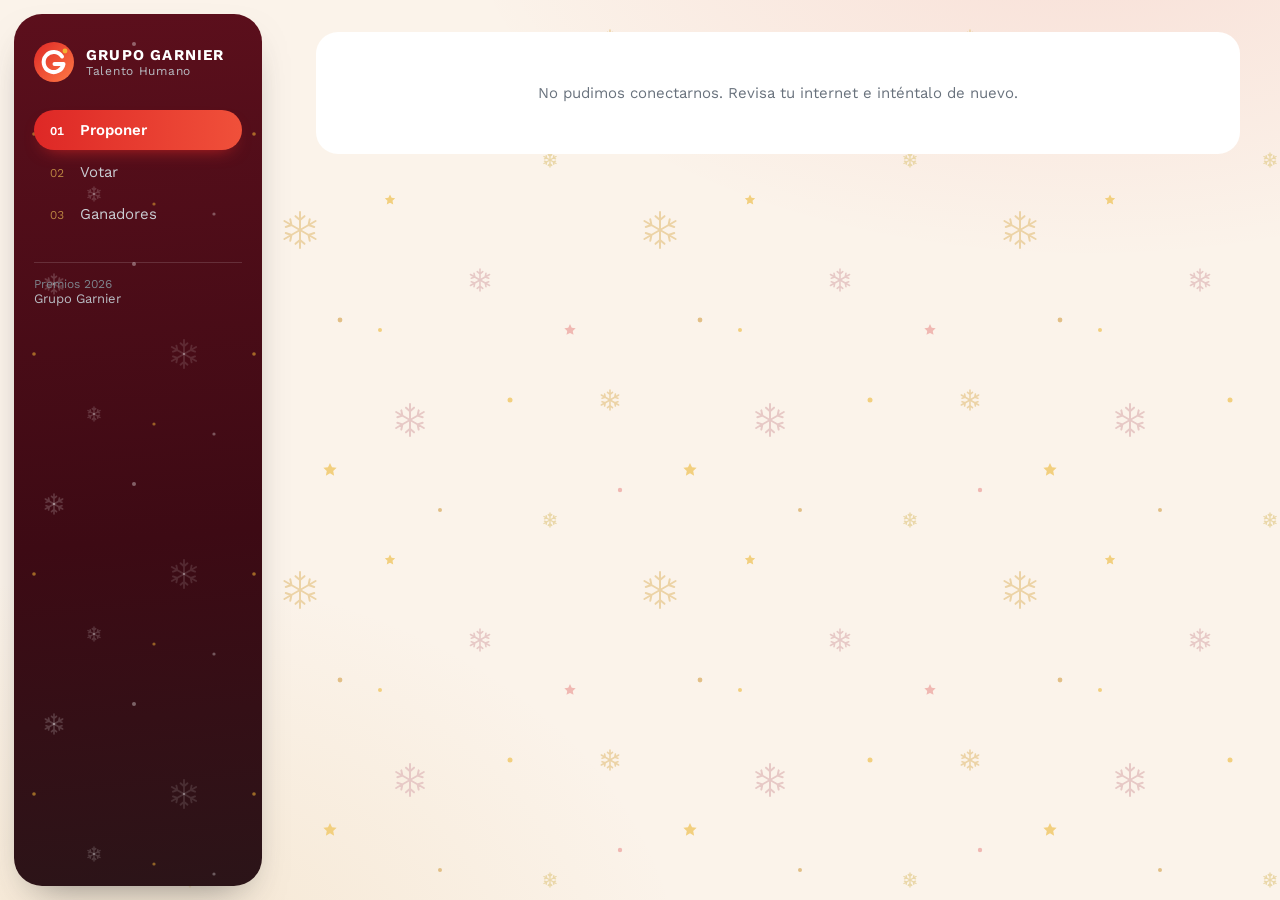
==== commit 49c23180: "Add files via upload" ====
--- a/index.html
+++ b/index.html
@@ -4,7 +4,7 @@
 <meta charset="utf-8">
 <meta name="viewport" content="width=device-width, initial-scale=1">
 <meta name="robots" content="noindex, nofollow">
-<title>Premios de Fin de Año 2026 · Loymark Bogotá</title>
+<title>Premios de Fin de Año 2026</title>
 <link rel="preconnect" href="https://fonts.googleapis.com">
 <link rel="preconnect" href="https://fonts.gstatic.com" crossorigin>
 <link href="https://fonts.googleapis.com/css2?family=Work+Sans:wght@400;500;600;700;800&family=Bricolage+Grotesque:opsz,wght@12..96,600;12..96,800&display=swap" rel="stylesheet">
@@ -40,11 +40,15 @@
 </div>
 <div class="toast" id="toast" role="status"></div>
 
+<script src="assets/companias.js"></script>
 <script src="assets/comun.js"></script>
 <script>
 const TABS = [['nominar', 'Proponer'], ['votar', 'Votar'], ['ganadores', 'Ganadores']];
 const S = { pub: null, me: null, tab: 'nominar', correo: '', draftNom: {}, draftVote: {}, confirm: null, busy: false, error: '' };
-const TK = 'premios-sesion';
+const TK = CKEY('premios-sesion');
+const LUGAR_BASE = 'Grupo Garnier';
+const lugar = () => S.me ? `${S.me.empresa} · ${S.me.pais}` : LUGAR_BASE;
+document.title = 'Premios de Fin de Año 2026 · Grupo Garnier';
 
 function sesion() { try { const s = JSON.parse(localStorage.getItem(TK)); return s && s.exp > Date.now() ? s : null; } catch { return null; } }
 function guardarSesion(token) { try { localStorage.setItem(TK, JSON.stringify({ token, exp: Date.now() + 14 * 864e5 })); } catch {} }
@@ -53,14 +57,14 @@
 /* ---------- Render ---------- */
 function renderNav() {
   $('#tabs').innerHTML = TABS.map(([id, n], i) => `<button role="tab" id="tab-${id}" aria-selected="${S.tab === id}" data-tab="${id}"><small>${String(i + 1).padStart(2, '0')}</small>${n}</button>`).join('');
-  $('#whoBox').innerHTML = S.me ? `<em>Ingresaste como</em><span>${esc(S.me.nombre)}</span><br><button type="button" class="link" data-act="salir">Salir</button>` : `<em>Premios 2026</em><span>Loymark Bogotá</span>`;
+  $('#whoBox').innerHTML = S.me ? `<em>Ingresaste como</em><span>${esc(S.me.nombre)}</span><em>${esc(lugar())}</em><button type="button" class="link" data-act="salir">Salir</button>` : `<em>Premios 2026</em><span>${esc(LUGAR_BASE)}</span>`;
 }
 
 function hero() {
   const p = S.pub, cer = p.fechas.cer[0];
   const days = Math.max(0, Math.round((Date.parse(cer) - Date.parse(hoy())) / 864e5));
   const sub = { nominar: 'Propón a tus compañeros en cada categoría. Revisa bien antes de enviar: una vez enviadas no se pueden cambiar.', votar: 'Elige a uno de los 2 finalistas de cada categoría. Una vez enviado, tu voto no se puede cambiar.', ganadores: 'Los ganadores de este año.' }[S.tab];
-  return `<section class="hero mini"><div class="copy"><span class="eyebrow">Loymark · Bogotá</span>
+  return `<section class="hero mini"><div class="copy"><span class="eyebrow">${esc(lugar())}</span>
     <h1>Premios de Fin de Año <span>2026</span></h1><div class="rule"></div>
     <p class="sub">${sub} Tus respuestas son confidenciales.</p></div>
     <div class="count"><span class="n">${days}</span><span class="l">${days === 1 ? 'día' : 'días'} para la ceremonia</span><span class="d">${fmt(cer)} de 2026</span><span class="phase-now">${p.fase === 'cerrado' ? faseNombre(p.fase) : 'Fase actual: ' + faseNombre(p.fase)}</span></div></section>`;
@@ -68,9 +72,22 @@
 
 function loginView() {
   const err = S.error ? `<div class="banner">${esc(S.error)}</div>` : '';
-  return err + `<section class="card login"><div class="lock" aria-hidden="true"><svg viewBox="0 0 24 24" width="28" height="28" fill="none" stroke="currentColor" stroke-width="2" stroke-linecap="round" stroke-linejoin="round"><rect x="3" y="5" width="18" height="14" rx="2"/><path d="M3 7l9 6 9-6"/></svg></div>
-    <h3>Ingresa con tu correo</h3><p class="sub">Usa tu correo corporativo. Así la app sabe quién eres y no te deja proponerte ni votarte a ti mismo.</p>
-    <form id="fCorreo"><label class="sr-only" for="correo">Correo</label><input class="inp" id="correo" type="email" autocomplete="email" placeholder="nombre@loymark.com" value="${esc(S.correo)}" required>
+  const icon = `<div class="lock" aria-hidden="true"><svg viewBox="0 0 24 24" width="28" height="28" fill="none" stroke="currentColor" stroke-width="2" stroke-linecap="round" stroke-linejoin="round"><rect x="5" y="11" width="14" height="10" rx="2"/><path d="M8 11V8a4 4 0 0 1 8 0v3"/></svg></div>`;
+  const sel = (id, label, list, v) => `<label class="sr-only" for="${id}">${label}</label><select class="sel inp" id="${id}" required><option value="">${label}</option>${list.map(n => `<option ${n === v ? 'selected' : ''}>${esc(n)}</option>`).join('')}</select>`;
+  if (S.paso === 'grupo') return err + `<section class="card login">${icon}
+    <h3>¿Dónde trabajas?</h3><p class="sub">Tu correo <b>${esc(S.correo)}</b> es nuevo. Elige tu empresa y tu país: solo verás y votarás a compañeros de tu mismo equipo.</p>
+    <form id="fGrupo">${sel('empresa', 'Tu empresa', S.pub.empresas, S.empresa)}${sel('pais', 'Tu país', S.pub.paises, S.pais)}
+    <button class="btn" type="submit" ${S.busy ? 'disabled' : ''}>${S.busy ? 'Buscando…' : 'Continuar'}</button></form>
+    <div class="row"><button type="button" class="link" data-act="otro">Usar otro correo</button></div></section>`;
+  if (S.paso === 'nombre') return err + `<section class="card login">${icon}
+    <h3>¿Quién eres?</h3><p class="sub">${esc(S.empresa)} · ${esc(S.pais)}. Elige tu nombre: quedará amarrado a tu correo <b>${esc(S.correo)}</b> y no podrás cambiarlo.</p>
+    <form id="fNombre"><label class="sr-only" for="nombre">Tu nombre</label><select class="sel inp" id="nombre" required><option value="">— Elige tu nombre —</option>${S.libres.map(n => `<option>${esc(n)}</option>`).join('')}</select>
+    <button class="btn" type="submit" ${S.busy ? 'disabled' : ''}>${S.busy ? 'Entrando…' : 'Soy yo, entrar'}</button></form>
+    <div class="row"><button type="button" class="link" data-act="atras">Cambiar empresa o país</button></div></section>`;
+  return err + `<section class="card login">${icon}
+    <h3>Ingresa a los premios</h3><p class="sub">Escribe tu correo y la clave del grupo que te compartió Talento Humano. Así nadie puede proponerse ni votarse a sí mismo.</p>
+    <form id="fCorreo"><label class="sr-only" for="correo">Correo</label><input class="inp" id="correo" type="email" autocomplete="email" placeholder="tucorreo@empresa.com" value="${esc(S.correo)}" required>
+    <label class="sr-only" for="claveg">Clave del grupo</label><input class="inp" id="claveg" type="password" autocomplete="current-password" placeholder="Clave del grupo" required>
     <button class="btn" type="submit" ${S.busy ? 'disabled' : ''}>${S.busy ? 'Entrando…' : 'Entrar'}</button></form></section>`;
 }
 
@@ -98,7 +115,9 @@
 }
 
 function votarView() {
-  const p = S.pub, fin = p.finalistas;
+  const p = S.pub;
+  if (!S.me) return loginView();
+  const fin = S.me.finalistas;
   if (!fin) {
     return `<div class="banner">Los finalistas se mostrarán cuando abra la votación, el ${fmt(p.fechas.vot[0])}. La votación va hasta el ${fmt(p.fechas.vot[1])}.</div>
       <div class="tiles wide">${cats().map(c => `<article class="tile"><div class="clap" aria-hidden="true"></div><div class="tile-body">
@@ -106,7 +125,6 @@
         <div class="finals">${[1, 2].map(() => `<div class="person blank" aria-hidden="true"><span class="av empty" style="--s:56px">?</span><span>Por revelar</span></div>`).join('')}</div>
       </div></article>`).join('')}</div>`;
   }
-  if (!S.me) return loginView();
   const sent = !!S.me.votoEn, open = p.fase === 'vot', locked = sent || !open;
   const picks = sent ? S.me.votos : S.draftVote, who = S.me.nombre;
   const list = cats().filter(c => (fin[c.id] || []).length);
@@ -124,7 +142,8 @@
 }
 
 function ganadoresView() {
-  const g = S.pub.ganadores;
+  if (!S.me) return loginView();
+  const g = S.me.ganadores;
   if (!g) return `<div class="card"><div class="empty">Los ganadores se revelan en la ceremonia del ${fmt(S.pub.fechas.cer[0])}.</div></div>`;
   return `<section class="card"><h3>Ganadores 2026</h3><div class="winners">${cats().filter(c => g[c.id]).map(c => `<div class="winner"><span class="cat-n">${esc(c.nombre)}</span><span class="p">${esc(g[c.id])}</span><span class="d">${esc(c.desc)}</span></div>`).join('')}</div></section>`;
 }
@@ -168,16 +187,21 @@
   catch (e) { S.me = null; try { localStorage.removeItem(TK); } catch {} }
 }
 
-document.addEventListener('submit', async e => {
-  e.preventDefault();
-  if (e.target.id !== 'fCorreo') return;
-  S.correo = $('#correo').value.trim().toLowerCase();
+async function entrar(datos) {
   S.busy = true; S.error = ''; render();
   try {
-    const r = await api('entrar', { correo: S.correo });
-    guardarSesion(r.token); await cargarYo(); toast(`Hola, ${r.nombre.split(' ')[0]}`);
+    const r = await api('entrar', { correo: S.correo, clave: S.claveg, empresa: S.empresa, pais: S.pais, ...datos });
+    if (r.elegirGrupo) S.paso = 'grupo';
+    else if (r.elegirNombre) { S.paso = 'nombre'; S.libres = r.libres; }
+    else { S.paso = null; S.libres = null; S.claveg = ''; guardarSesion(r.token); await cargarYo(); toast(`Hola, ${r.nombre.split(' ')[0]}`); }
   } catch (err) { S.error = err.message; }
   S.busy = false; render();
+}
+document.addEventListener('submit', e => {
+  e.preventDefault();
+  if (e.target.id === 'fCorreo') { S.correo = $('#correo').value.trim().toLowerCase(); S.claveg = $('#claveg').value; S.empresa = ''; S.pais = ''; return entrar({}); }
+  if (e.target.id === 'fGrupo') { S.empresa = $('#empresa').value; S.pais = $('#pais').value; if (!S.empresa || !S.pais) return; return entrar({}); }
+  if (e.target.id === 'fNombre') { const n = $('#nombre').value; if (!n) return; return entrar({ nombre: n }); }
 });
 
 document.addEventListener('click', async e => {
@@ -186,6 +210,8 @@
   if (t.dataset.tab) { S.tab = t.dataset.tab; S.confirm = null; S.error = ''; try { localStorage.setItem('premios-tab', S.tab); } catch {} render(); window.scrollTo(0, 0); return; }
   const act = t.dataset.act;
   if (act === 'salir') return salir();
+  if (act === 'otro') { S.paso = null; S.libres = null; S.empresa = ''; S.pais = ''; S.error = ''; return render(); }
+  if (act === 'atras') { S.paso = 'grupo'; S.error = ''; return render(); }
   if (act === 'pick') return openPicker(t.dataset.cat);
   if (act === 'vote') { const c = t.dataset.cat; S.draftVote[c] = S.draftVote[c] === t.dataset.p ? undefined : t.dataset.p; if (!S.draftVote[c]) delete S.draftVote[c]; return render(); }
   if (act === 'sendnom' || act === 'sendvote') {
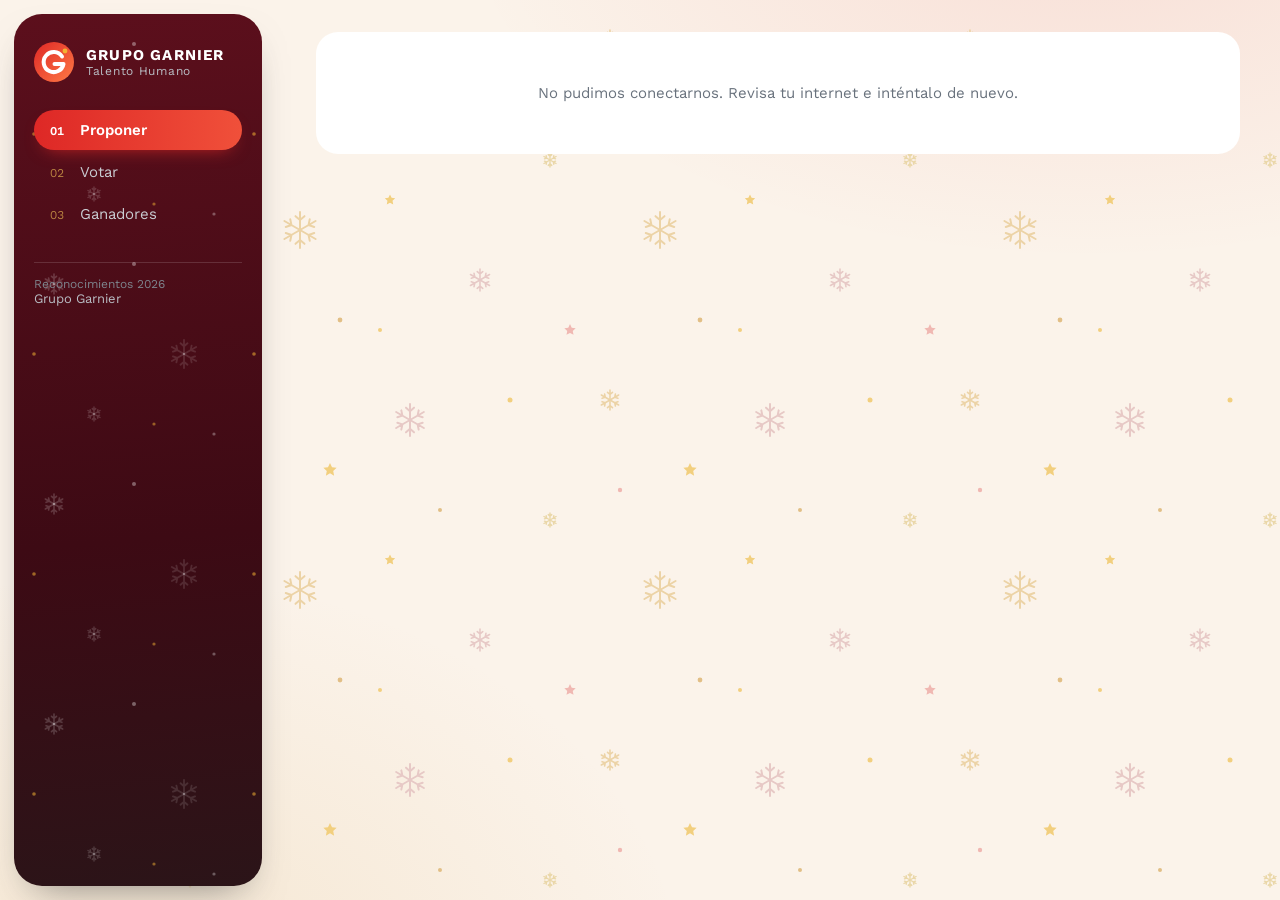
==== commit 5689cc38: "Cambiar Premios por Reconocimientos" ====
--- a/index.html
+++ b/index.html
@@ -4,7 +4,7 @@
 <meta charset="utf-8">
 <meta name="viewport" content="width=device-width, initial-scale=1">
 <meta name="robots" content="noindex, nofollow">
-<title>Premios de Fin de Año 2026</title>
+<title>Reconocimientos de Fin de Año 2026</title>
 <link rel="preconnect" href="https://fonts.googleapis.com">
 <link rel="preconnect" href="https://fonts.gstatic.com" crossorigin>
 <link href="https://fonts.googleapis.com/css2?family=Work+Sans:wght@400;500;600;700;800&family=Bricolage+Grotesque:opsz,wght@12..96,600;12..96,800&display=swap" rel="stylesheet">
@@ -18,6 +18,26 @@
 .lock { width: 64px; height: 64px; border-radius: 50%; display: grid; place-items: center; background: linear-gradient(135deg, var(--pine), #b0283a); color: #fff; box-shadow: 0 10px 18px -10px rgba(142,20,36,.9); }
 .rail .who .link { color: #e8c9a0; margin-top: 6px; display: inline-block; }
 .loading { padding: 60px 0; }
+.gala { display: grid; grid-template-columns: repeat(auto-fill, minmax(250px, 1fr)); gap: 22px; }
+.gw { position: relative; overflow: hidden; border-radius: 26px; padding: 30px 20px 24px; display: grid; justify-items: center; gap: 10px; text-align: center; color: #fff;
+  background: radial-gradient(circle at 50% 28%, rgba(242,178,51,.35), transparent 55%), linear-gradient(165deg, #8e1424 0%, #5c0f1c 60%, #3d0a14 100%);
+  box-shadow: 0 22px 40px -24px rgba(92,15,28,.9); animation: gwIn .7s cubic-bezier(.2,.9,.3,1.2) both; animation-delay: calc(var(--i) * 90ms); }
+.gw::before { content: ""; position: absolute; inset: 0; pointer-events: none; opacity: .9;
+  background: radial-gradient(circle, #f2b233 0 2px, transparent 3px) 12px 18px / 46px 52px, radial-gradient(circle, rgba(255,255,255,.7) 0 1.5px, transparent 2.5px) 30px 6px / 58px 44px, radial-gradient(circle, #ff8a80 0 1.6px, transparent 2.6px) 4px 30px / 64px 60px; }
+.gw .ring { position: relative; padding: 6px; border-radius: 50%; background: conic-gradient(from 0deg, #f7d27a, #d4a24c, #fff3c4, #d4a24c, #f7d27a); box-shadow: 0 0 0 6px rgba(242,178,51,.18), 0 16px 30px -12px rgba(0,0,0,.6); }
+.gw .ring .av { box-shadow: none; }
+.gw .crown { position: absolute; top: -26px; left: 50%; transform: translateX(-50%) rotate(-8deg); filter: drop-shadow(0 4px 6px rgba(0,0,0,.35)); }
+.gw .medal { position: absolute; right: -6px; bottom: 2px; width: 46px; height: 46px; border-radius: 50%; display: grid; place-items: center; background: #fff; box-shadow: 0 6px 12px -4px rgba(0,0,0,.5); }
+.gw .medal svg { width: 34px; height: 34px; }
+.gw .gw-cat { position: relative; margin-top: 8px; font-size: 12px; letter-spacing: .16em; text-transform: uppercase; font-weight: 800; color: #f7d27a; }
+.gw .gw-name { position: relative; font-family: var(--display); font-size: 22px; font-weight: 800; line-height: 1.15; }
+.gw .gw-why { position: relative; font-size: 13px; color: #f6dccb; max-width: 240px; }
+.gw .gw-ribbon { position: relative; margin-top: 4px; padding: 5px 14px; border-radius: 999px; background: #f2b233; color: #3d0a14; font-size: 12px; font-weight: 800; letter-spacing: .06em; text-transform: uppercase; }
+@keyframes gwIn { from { opacity: 0; transform: translateY(18px) scale(.94); } to { opacity: 1; transform: none; } }
+@media (prefers-reduced-motion: reduce) { .gw { animation: none; } }
+.galahead { text-align: center; display: grid; gap: 6px; justify-items: center; margin-bottom: 6px; }
+.galahead h3 { font-size: 26px; margin: 0; }
+
 </style>
 </head>
 <body>
@@ -26,7 +46,7 @@
   <nav class="nav" role="tablist" id="tabs" aria-label="Secciones"></nav>
   <div class="who" id="whoBox"></div>
 </aside>
-<main id="main"><div class="empty loading">Cargando los premios…</div></main>
+<main id="main"><div class="empty loading">Cargando los reconocimientos…</div></main>
 
 <div class="modal picker" id="picker" role="dialog" aria-modal="true" aria-labelledby="pTitle">
   <div class="box">
@@ -43,13 +63,20 @@
 <script src="assets/companias.js"></script>
 <script src="assets/comun.js"></script>
 <script>
+// Cambia a true cuando la fecha de la ceremonia esté confirmada (se toma de Fechas en el admin).
+const CEREMONIA_CONFIRMADA = true;
+const CEREMONIA_FECHA = '2026-12-10';
 const TABS = [['nominar', 'Proponer'], ['votar', 'Votar'], ['ganadores', 'Ganadores']];
 const S = { pub: null, me: null, tab: 'nominar', correo: '', draftNom: {}, draftVote: {}, confirm: null, busy: false, error: '' };
 const TK = CKEY('premios-sesion');
 const LUGAR_BASE = 'Grupo Garnier';
 const lugar = () => S.me ? `${S.me.empresa} · ${S.me.pais}` : LUGAR_BASE;
-document.title = 'Premios de Fin de Año 2026 · Grupo Garnier';
-
+document.title = 'Reconocimientos de Fin de Año 2026 · Grupo Garnier';
+
+function dispositivo() {
+  try { let d = localStorage.getItem('premios-dispositivo'); if (!d) { d = (crypto.randomUUID ? crypto.randomUUID() : String(Math.random()).slice(2) + Date.now()); localStorage.setItem('premios-dispositivo', d); } return d; }
+  catch { return 'sin-almacenamiento'; }
+}
 function sesion() { try { const s = JSON.parse(localStorage.getItem(TK)); return s && s.exp > Date.now() ? s : null; } catch { return null; } }
 function guardarSesion(token) { try { localStorage.setItem(TK, JSON.stringify({ token, exp: Date.now() + 14 * 864e5 })); } catch {} }
 function salir() { try { localStorage.removeItem(TK); } catch {} S.me = null; S.draftNom = {}; S.draftVote = {}; render(); }
@@ -57,17 +84,17 @@
 /* ---------- Render ---------- */
 function renderNav() {
   $('#tabs').innerHTML = TABS.map(([id, n], i) => `<button role="tab" id="tab-${id}" aria-selected="${S.tab === id}" data-tab="${id}"><small>${String(i + 1).padStart(2, '0')}</small>${n}</button>`).join('');
-  $('#whoBox').innerHTML = S.me ? `<em>Ingresaste como</em><span>${esc(S.me.nombre)}</span><em>${esc(lugar())}</em><button type="button" class="link" data-act="salir">Salir</button>` : `<em>Premios 2026</em><span>${esc(LUGAR_BASE)}</span>`;
+  $('#whoBox').innerHTML = S.me ? `<em>Ingresaste como</em><span>${esc(S.me.nombre)}</span><em>${esc(lugar())}</em><button type="button" class="link" data-act="salir">Salir</button>` : `<em>Reconocimientos 2026</em><span>${esc(LUGAR_BASE)}</span>`;
 }
 
 function hero() {
-  const p = S.pub, cer = p.fechas.cer[0];
+  const p = S.pub, cer = CEREMONIA_FECHA;
   const days = Math.max(0, Math.round((Date.parse(cer) - Date.parse(hoy())) / 864e5));
   const sub = { nominar: 'Propón a tus compañeros en cada categoría. Revisa bien antes de enviar: una vez enviadas no se pueden cambiar.', votar: 'Elige a uno de los 2 finalistas de cada categoría. Una vez enviado, tu voto no se puede cambiar.', ganadores: 'Los ganadores de este año.' }[S.tab];
   return `<section class="hero mini"><div class="copy"><span class="eyebrow">${esc(lugar())}</span>
-    <h1>Premios de Fin de Año <span>2026</span></h1><div class="rule"></div>
+    <h1>Reconocimientos de Fin de Año <span>2026</span></h1><div class="rule"></div>
     <p class="sub">${sub} Tus respuestas son confidenciales.</p></div>
-    <div class="count"><span class="n">${days}</span><span class="l">${days === 1 ? 'día' : 'días'} para la ceremonia</span><span class="d">${fmt(cer)} de 2026</span><span class="phase-now">${p.fase === 'cerrado' ? faseNombre(p.fase) : 'Fase actual: ' + faseNombre(p.fase)}</span></div></section>`;
+    <div class="count">${CEREMONIA_CONFIRMADA ? `<span class="n">${days}</span><span class="l">${days === 1 ? 'día' : 'días'} para la ceremonia</span><span class="d">${fmt(cer)} de 2026</span>` : `<span class="n" style="font-size:44px;line-height:1.05">Por<br>confirmar</span><span class="l">fecha de la ceremonia</span>`}<span class="phase-now">${p.fase === 'cerrado' ? faseNombre(p.fase) : 'Fase actual: ' + faseNombre(p.fase)}</span></div></section>`;
 }
 
 function loginView() {
@@ -85,22 +112,23 @@
     <button class="btn" type="submit" ${S.busy ? 'disabled' : ''}>${S.busy ? 'Entrando…' : 'Soy yo, entrar'}</button></form>
     <div class="row"><button type="button" class="link" data-act="atras">Cambiar empresa o país</button></div></section>`;
   return err + `<section class="card login">${icon}
-    <h3>Ingresa a los premios</h3><p class="sub">Escribe tu correo y la clave del grupo que te compartió Talento Humano. Así nadie puede proponerse ni votarse a sí mismo.</p>
+    <h3>Ingresa a los reconocimientos</h3><p class="sub">Escribe tu correo y la clave del grupo que te compartió Talento Humano. Así nadie puede proponerse ni votarse a sí mismo.</p>
     <form id="fCorreo"><label class="sr-only" for="correo">Correo</label><input class="inp" id="correo" type="email" autocomplete="email" placeholder="tucorreo@empresa.com" value="${esc(S.correo)}" required>
     <label class="sr-only" for="claveg">Clave del grupo</label><input class="inp" id="claveg" type="password" autocomplete="current-password" placeholder="Clave del grupo" required>
     <button class="btn" type="submit" ${S.busy ? 'disabled' : ''}>${S.busy ? 'Entrando…' : 'Entrar'}</button></form></section>`;
 }
 
 const cats = () => S.pub.categorias;
+const demoBanner = () => `<div class="banner info">Modo demostración: puedes proponer, votar y ver ganadores de ejemplo. Nada de lo que hagas se guarda ni cuenta en los resultados.</div>`;
 
 function nominarView() {
   if (!S.me) return loginView();
   const p = S.pub, sent = !!S.me.propuestasEn;
-  const open = p.fase === 'nom';
+  const open = p.fase === 'nom' || S.me.demo;
   const picks = sent ? S.me.propuestas : S.draftNom;
   const locked = sent || !open;
   const done = cats().filter(c => picks[c.id]?.p).length;
-  const notice = sent ? `<div class="banner info">Ya enviaste tus propuestas el ${fmtFecha(S.me.propuestasEn)}. Quedaron registradas y no se pueden cambiar.</div>`
+  const notice = S.me.demo ? demoBanner() : sent ? `<div class="banner info">Ya enviaste tus propuestas el ${fmtFecha(S.me.propuestasEn)}. Quedaron registradas y no se pueden cambiar.</div>`
     : open ? '' : `<div class="banner">Las propuestas van del ${fmt(p.fechas.nom[0])} al ${fmt(p.fechas.nom[1])}. ${p.fase === 'prep' ? 'Podrás proponer cuando abra la fase.' : 'Esta fase ya cerró.'}</div>`;
   return notice + `<div class="tiles">${cats().map(c => {
     const pk = picks[c.id];
@@ -125,11 +153,11 @@
         <div class="finals">${[1, 2].map(() => `<div class="person blank" aria-hidden="true"><span class="av empty" style="--s:56px">?</span><span>Por revelar</span></div>`).join('')}</div>
       </div></article>`).join('')}</div>`;
   }
-  const sent = !!S.me.votoEn, open = p.fase === 'vot', locked = sent || !open;
+  const sent = !!S.me.votoEn, open = p.fase === 'vot' || S.me.demo, locked = sent || !open;
   const picks = sent ? S.me.votos : S.draftVote, who = S.me.nombre;
   const list = cats().filter(c => (fin[c.id] || []).length);
   const done = list.filter(c => picks[c.id]).length;
-  const notice = sent ? `<div class="banner info">Ya enviaste tu voto el ${fmtFecha(S.me.votoEn)}. Quedó registrado y no se puede cambiar.</div>`
+  const notice = S.me.demo ? demoBanner() : sent ? `<div class="banner info">Ya enviaste tu voto el ${fmtFecha(S.me.votoEn)}. Quedó registrado y no se puede cambiar.</div>`
     : open ? '' : `<div class="banner">La votación fue del ${fmt(p.fechas.vot[0])} al ${fmt(p.fechas.vot[1])}.</div>`;
   return notice + `<div class="tiles wide">${list.map(c => `<article class="tile"><div class="clap" aria-hidden="true"></div><div class="tile-body">
       <div class="row" style="gap:14px;flex-wrap:nowrap"><div class="ico sm">${catIcon(c.id)}</div><div><h4>${esc(c.nombre)}</h4><p>${esc(c.desc)}</p></div></div>
@@ -144,8 +172,17 @@
 function ganadoresView() {
   if (!S.me) return loginView();
   const g = S.me.ganadores;
-  if (!g) return `<div class="card"><div class="empty">Los ganadores se revelan en la ceremonia del ${fmt(S.pub.fechas.cer[0])}.</div></div>`;
-  return `<section class="card"><h3>Ganadores 2026</h3><div class="winners">${cats().filter(c => g[c.id]).map(c => `<div class="winner"><span class="cat-n">${esc(c.nombre)}</span><span class="p">${esc(g[c.id])}</span><span class="d">${esc(c.desc)}</span></div>`).join('')}</div></section>`;
+  if (!g || !Object.keys(g).length) return `<div class="card"><div class="empty">Los ganadores se revelan en la ceremonia${CEREMONIA_CONFIRMADA ? ' del ' + fmt(CEREMONIA_FECHA) : ' (fecha por confirmar)'}.</div></div>`;
+  const crown = `<svg class="crown" width="54" height="40" viewBox="0 0 54 40" aria-hidden="true"><path d="M5 34 2 10l13 10L27 2l12 18 13-10-3 24z" fill="#f2b233" stroke="#b07a1c" stroke-width="2" stroke-linejoin="round"/><circle cx="2" cy="10" r="3" fill="#fff3c4"/><circle cx="27" cy="2" r="3" fill="#fff3c4"/><circle cx="52" cy="10" r="3" fill="#fff3c4"/><rect x="5" y="31" width="44" height="6" rx="2" fill="#d4a24c"/></svg>`;
+  const lista = cats().filter(c => g[c.id]);
+  return (S.me.demo ? demoBanner() : '') + `<section class="card"><div class="galahead"><h3>Ganadores 2026</h3><p class="sub">${esc(lugar())} · ¡Felicitaciones a todos!</p></div>
+    <div class="gala">${lista.map((c, i) => `<article class="gw" style="--i:${i}">
+      <div class="ring">${crown}${avatar(g[c.id], 128)}<span class="medal">${catIcon(c.id)}</span></div>
+      <span class="gw-cat">${esc(c.nombre)}</span>
+      <span class="gw-name">${esc(g[c.id])}</span>
+      <span class="gw-why">${esc(c.desc)}</span>
+      <span class="gw-ribbon">Ganador 2026</span>
+    </article>`).join('')}</div></section>`;
 }
 
 function render() {
@@ -190,7 +227,7 @@
 async function entrar(datos) {
   S.busy = true; S.error = ''; render();
   try {
-    const r = await api('entrar', { correo: S.correo, clave: S.claveg, empresa: S.empresa, pais: S.pais, ...datos });
+    const r = await api('entrar', { correo: S.correo, clave: S.claveg, empresa: S.empresa, pais: S.pais, dispositivo: dispositivo(), ...datos });
     if (r.elegirGrupo) S.paso = 'grupo';
     else if (r.elegirNombre) { S.paso = 'nombre'; S.libres = r.libres; }
     else { S.paso = null; S.libres = null; S.claveg = ''; guardarSesion(r.token); await cargarYo(); toast(`Hola, ${r.nombre.split(' ')[0]}`); }
@@ -223,8 +260,8 @@
     try {
       const s = sesion();
       if (!s) throw new Error('Tu sesión terminó. Vuelve a ingresar con tu correo.');
-      if (act === 'sendnom') await api('nominar', { token: s.token, picks: S.draftNom });
-      else await api('votar', { token: s.token, picks: S.draftVote });
+      const r = act === 'sendnom' ? await api('nominar', { token: s.token, picks: S.draftNom }) : await api('votar', { token: s.token, picks: S.draftVote });
+      if (r.demo) { toast('Modo demostración: así se enviaría. No se guardó nada.'); S.busy = false; render(); return; }
       await cargarYo();
       toast(act === 'sendnom' ? '¡Gracias! Tus propuestas quedaron guardadas' : '¡Listo! Tu voto quedó registrado');
     } catch (err) {
